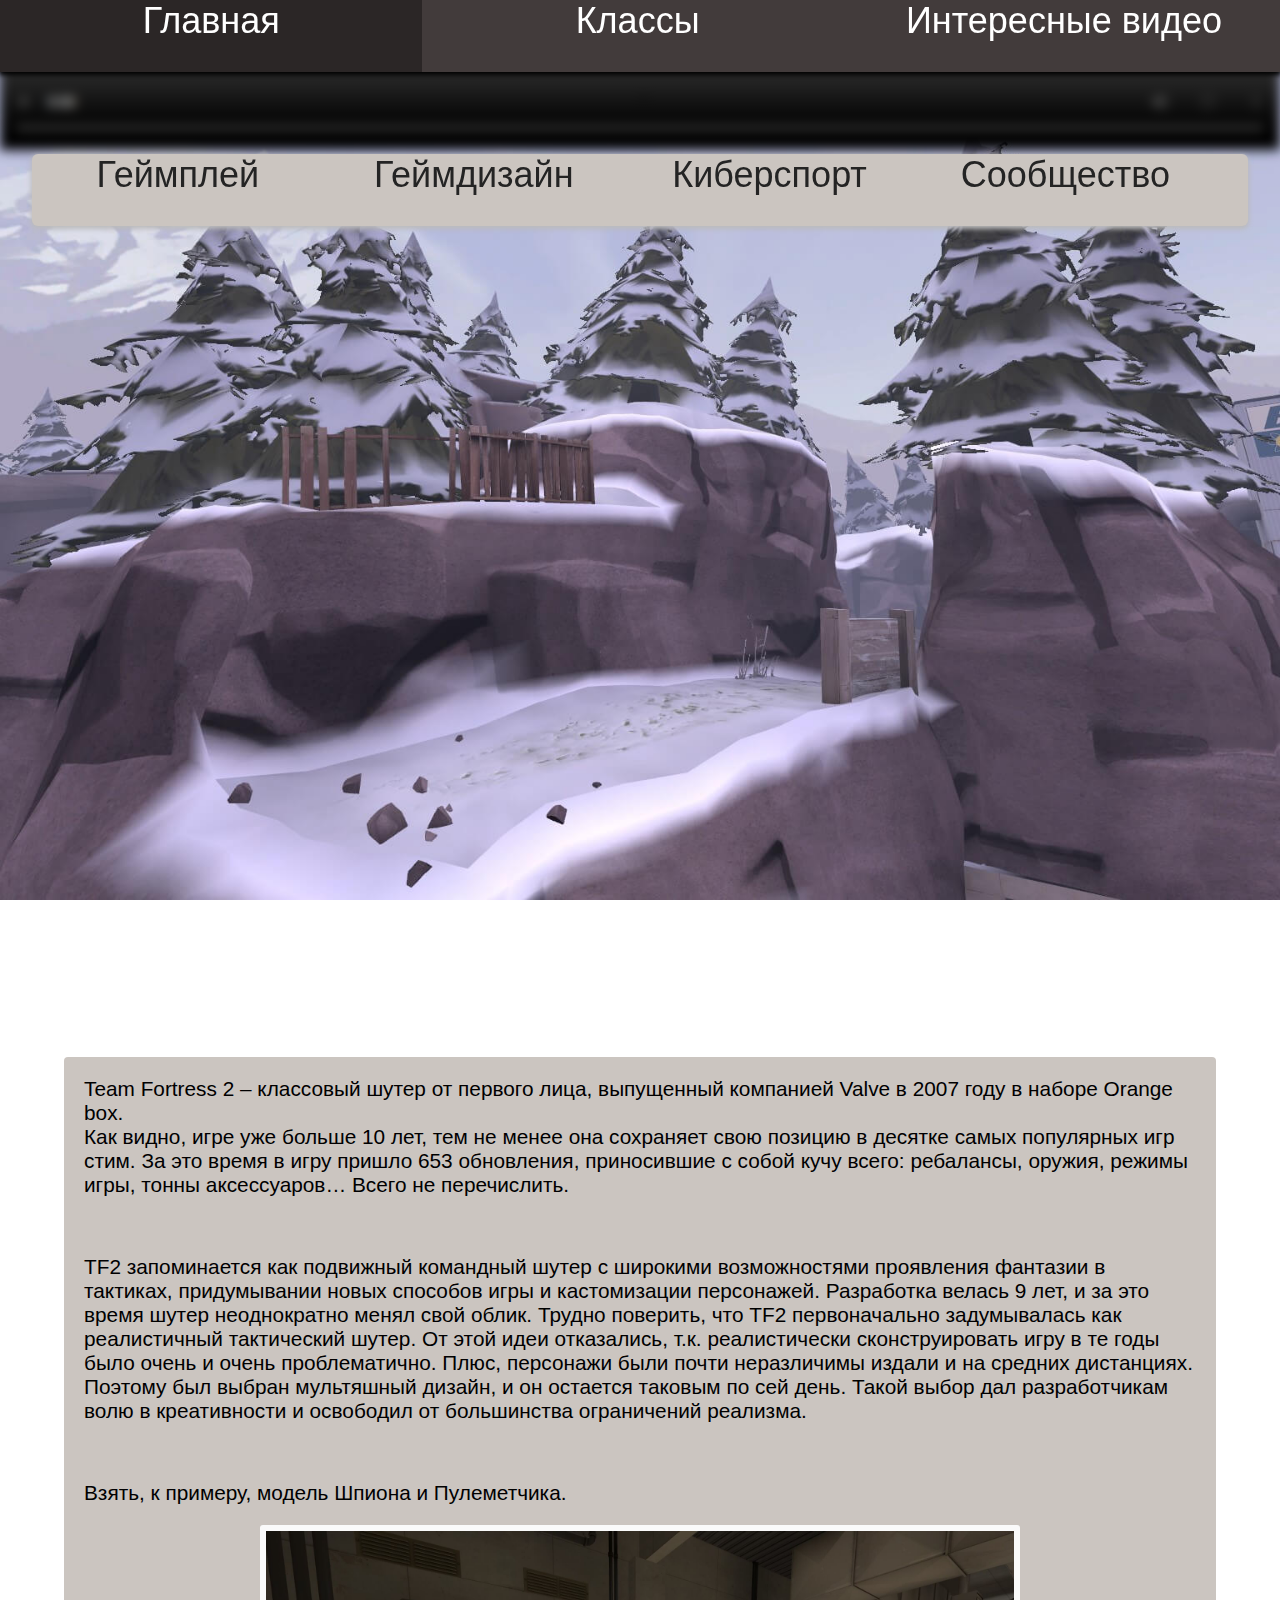
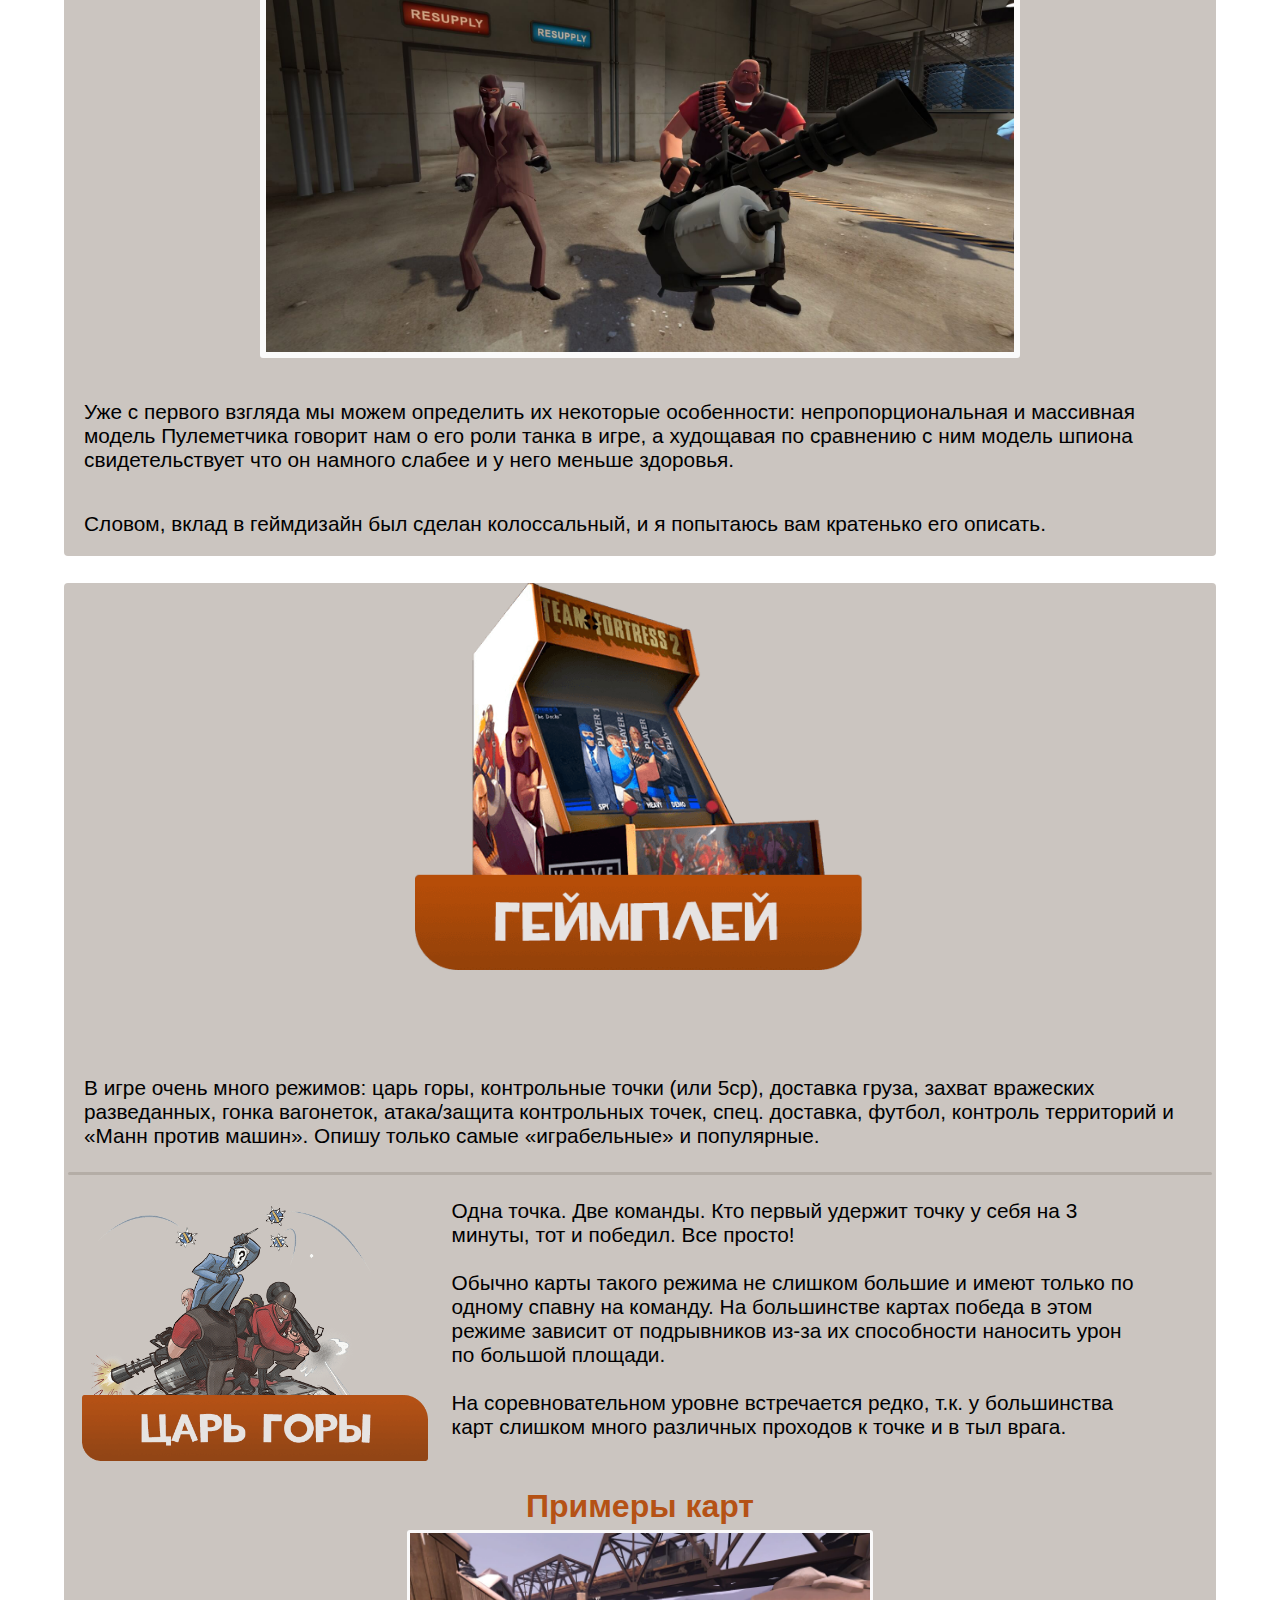
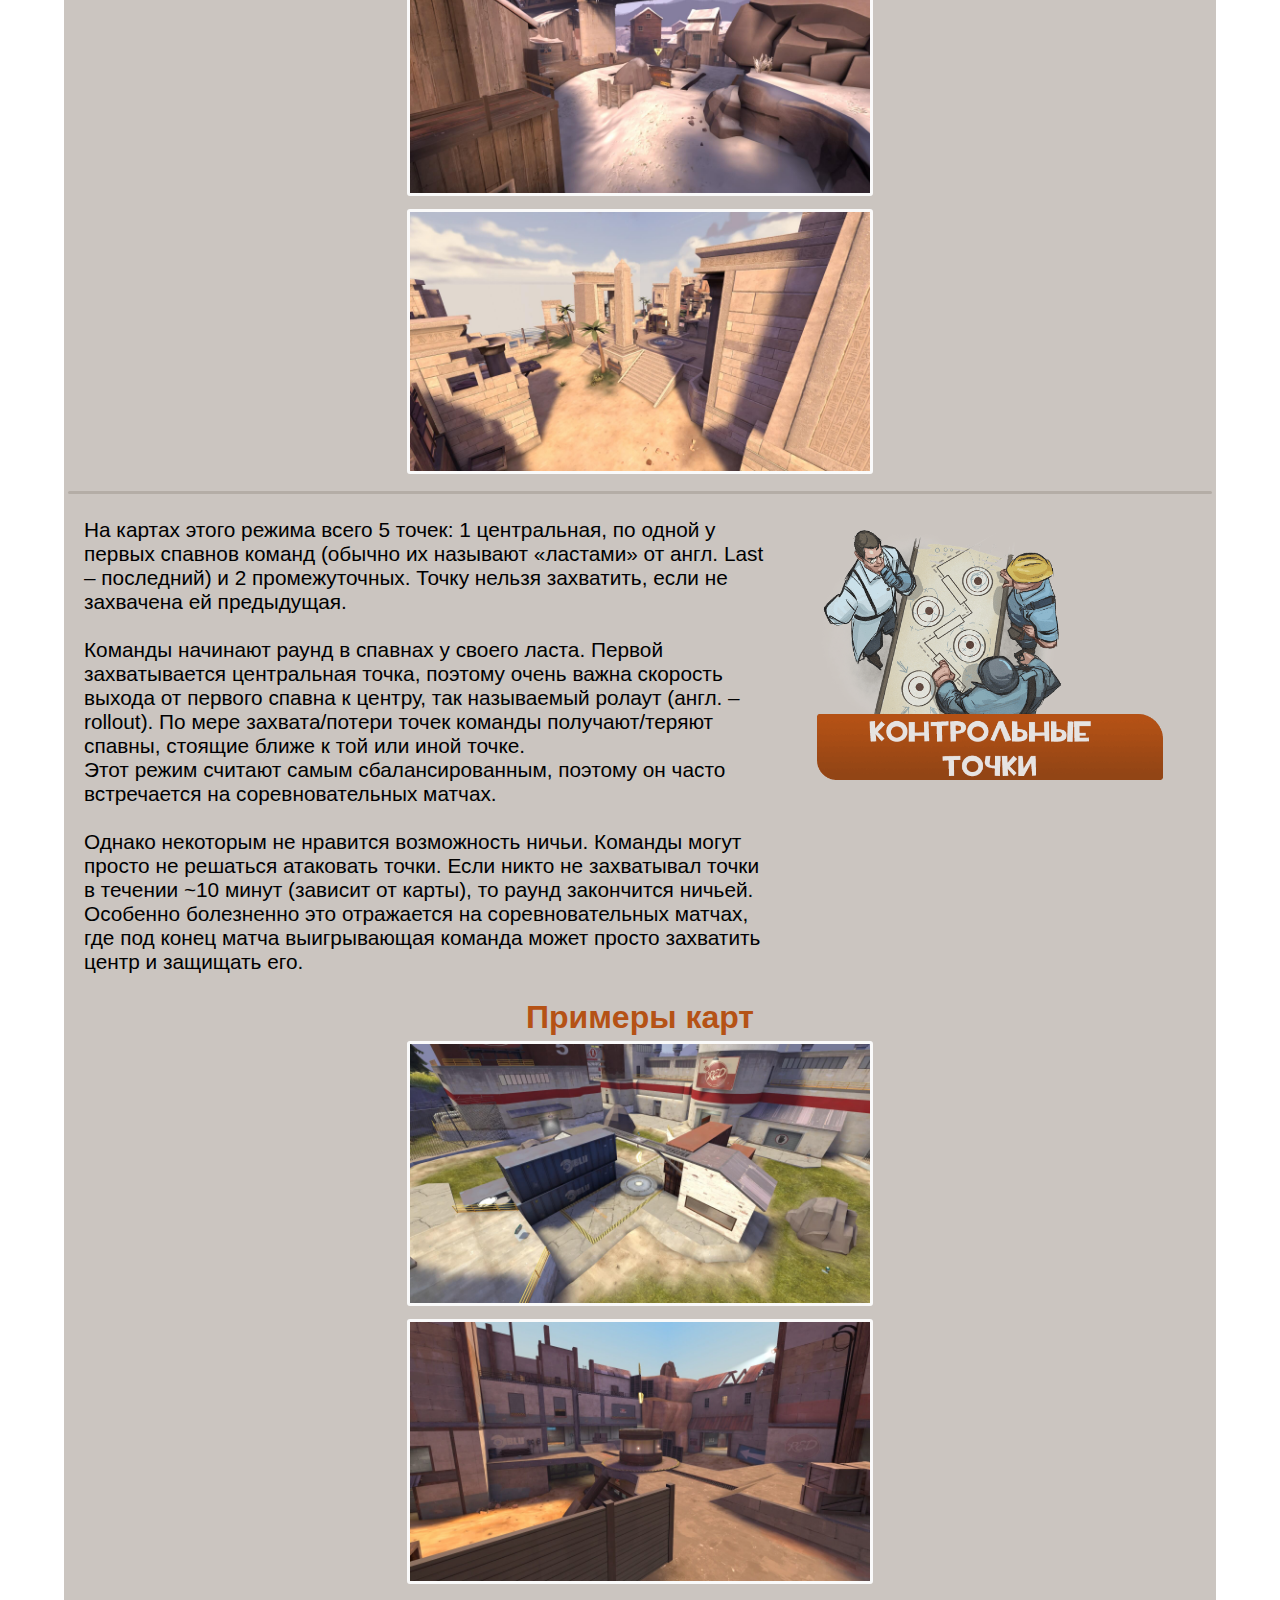
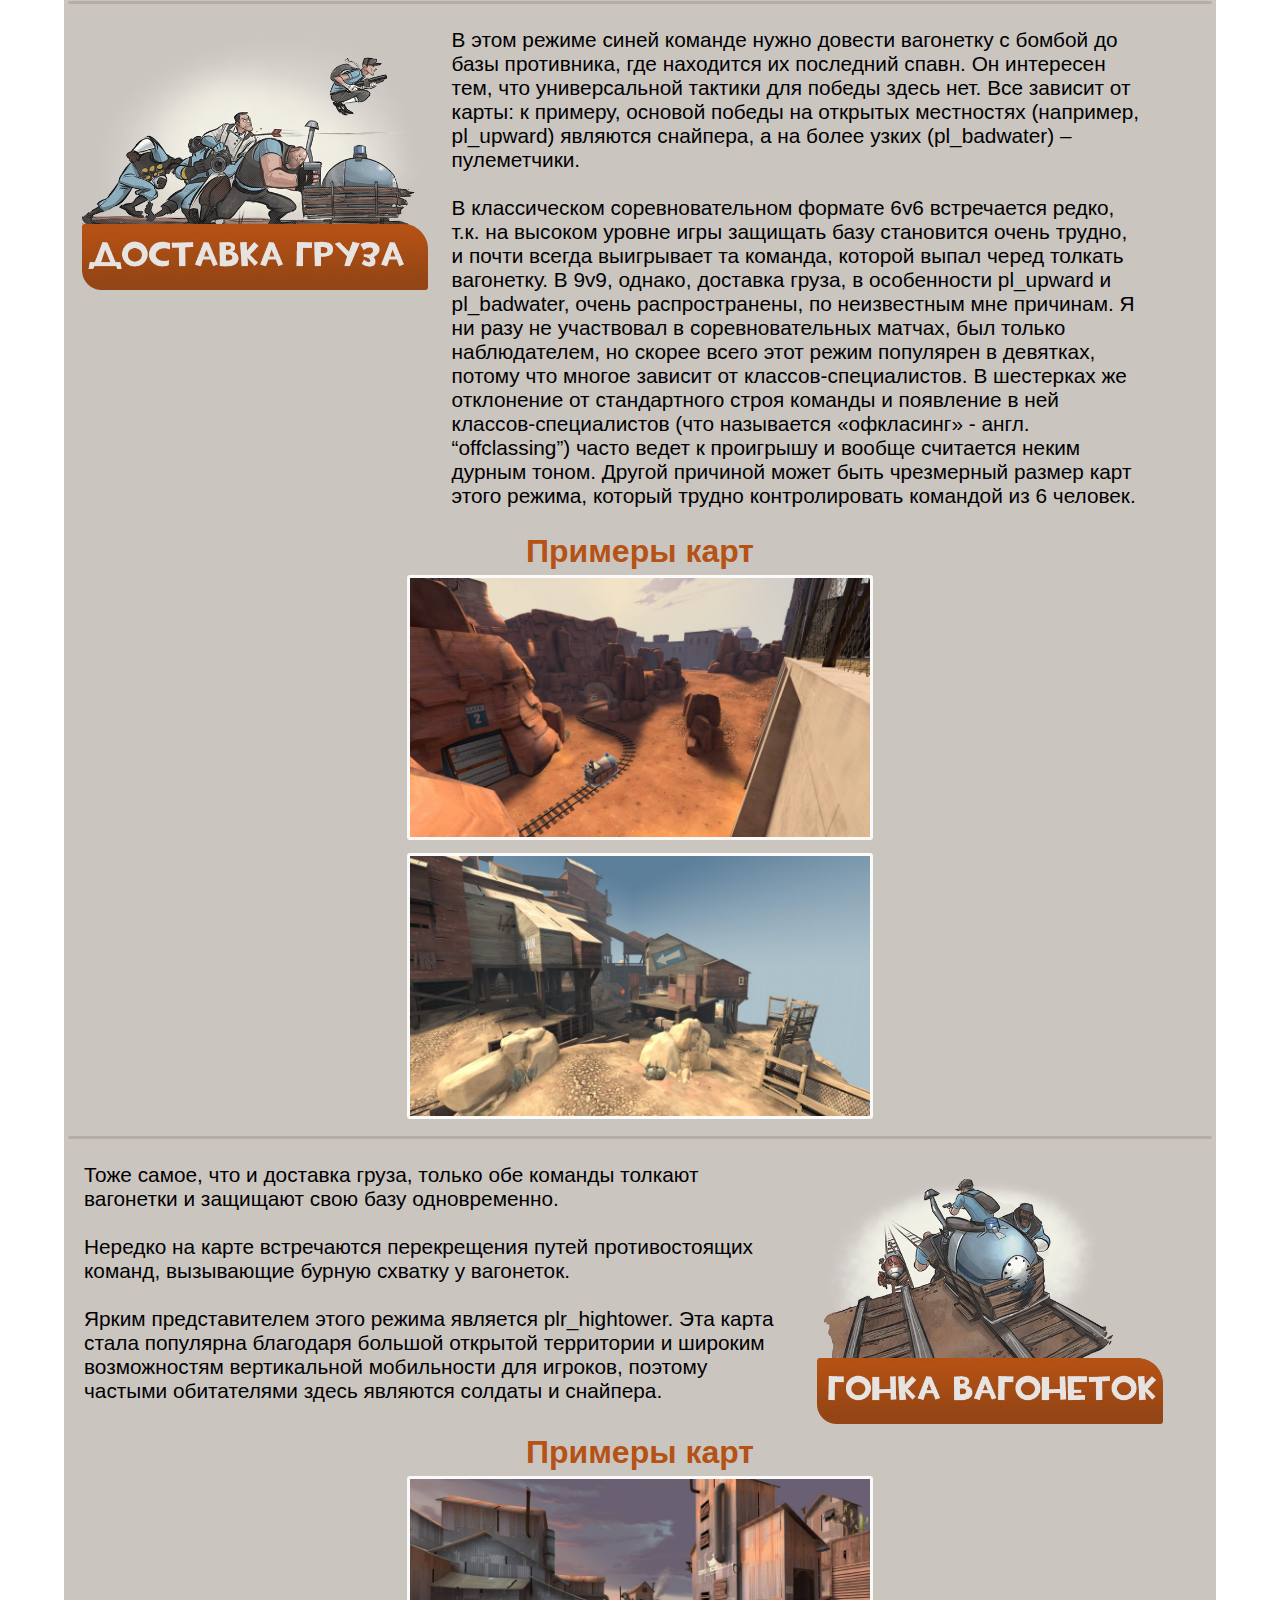
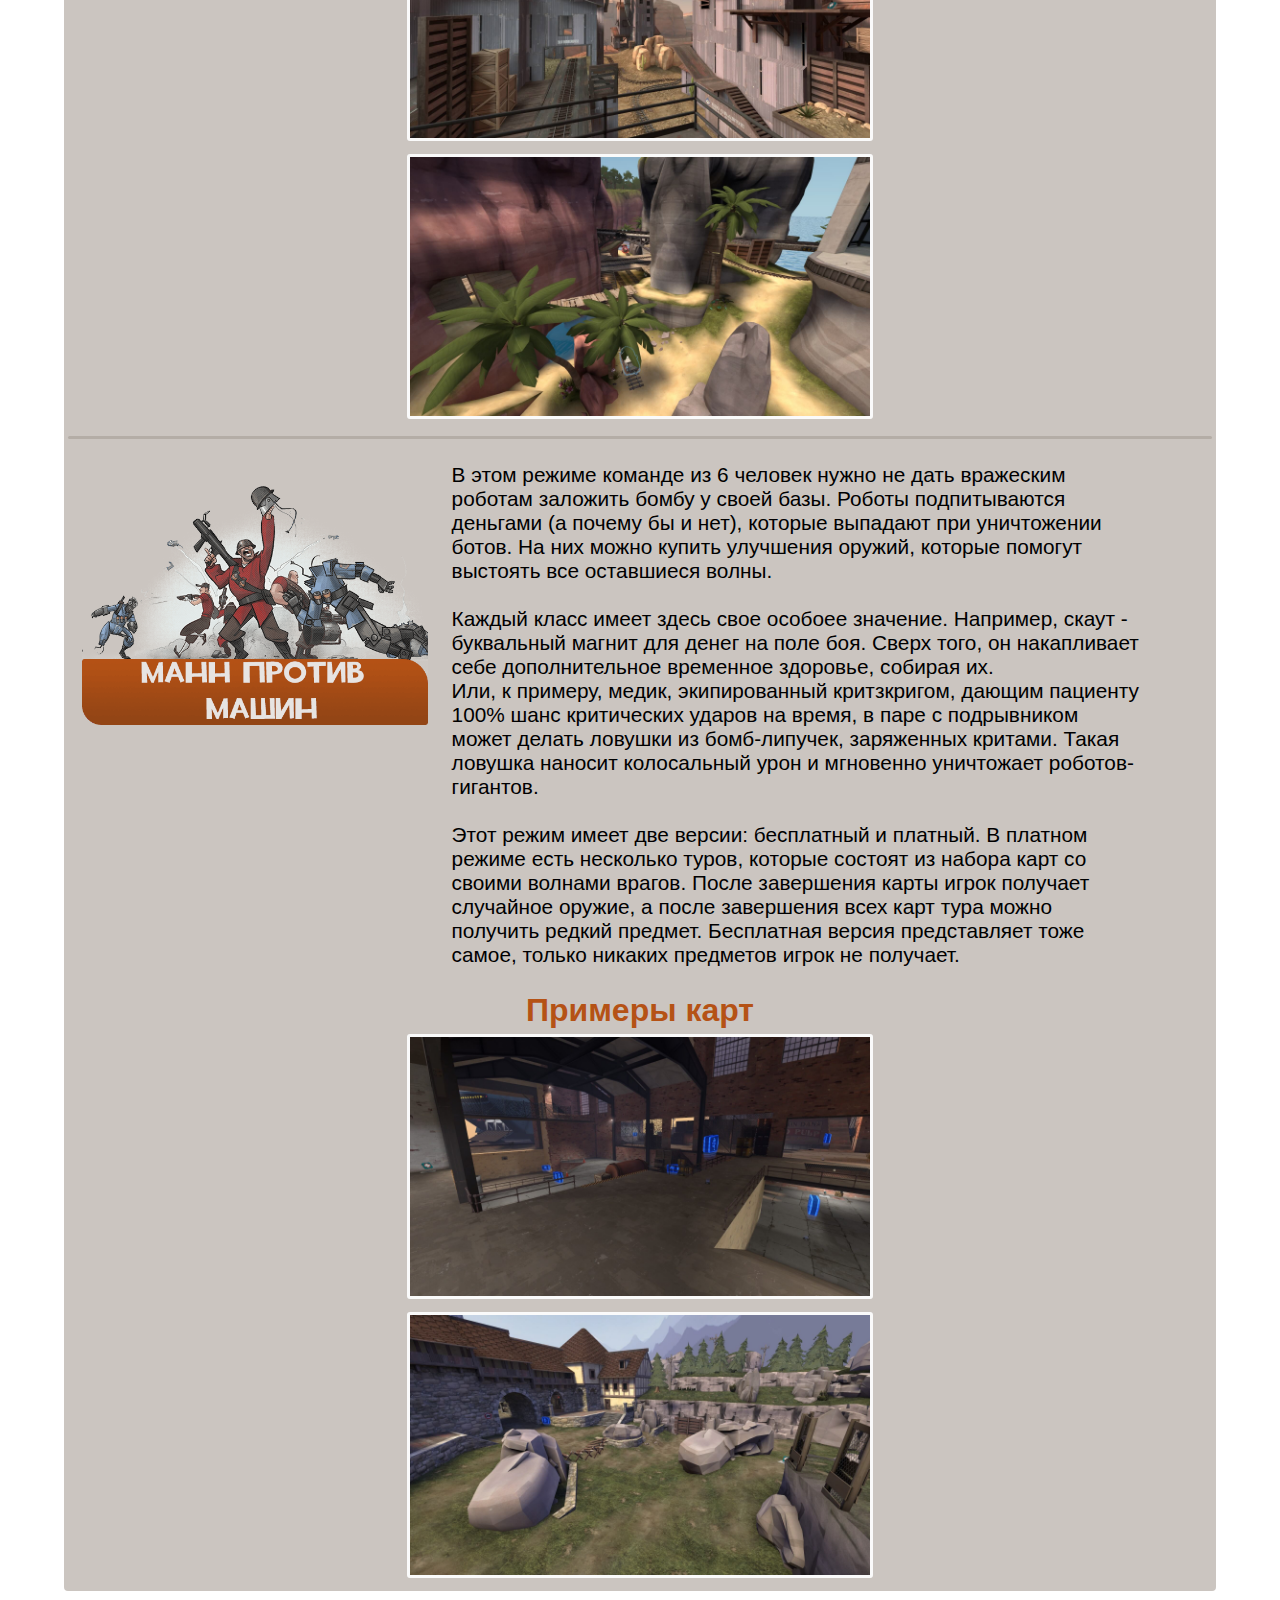
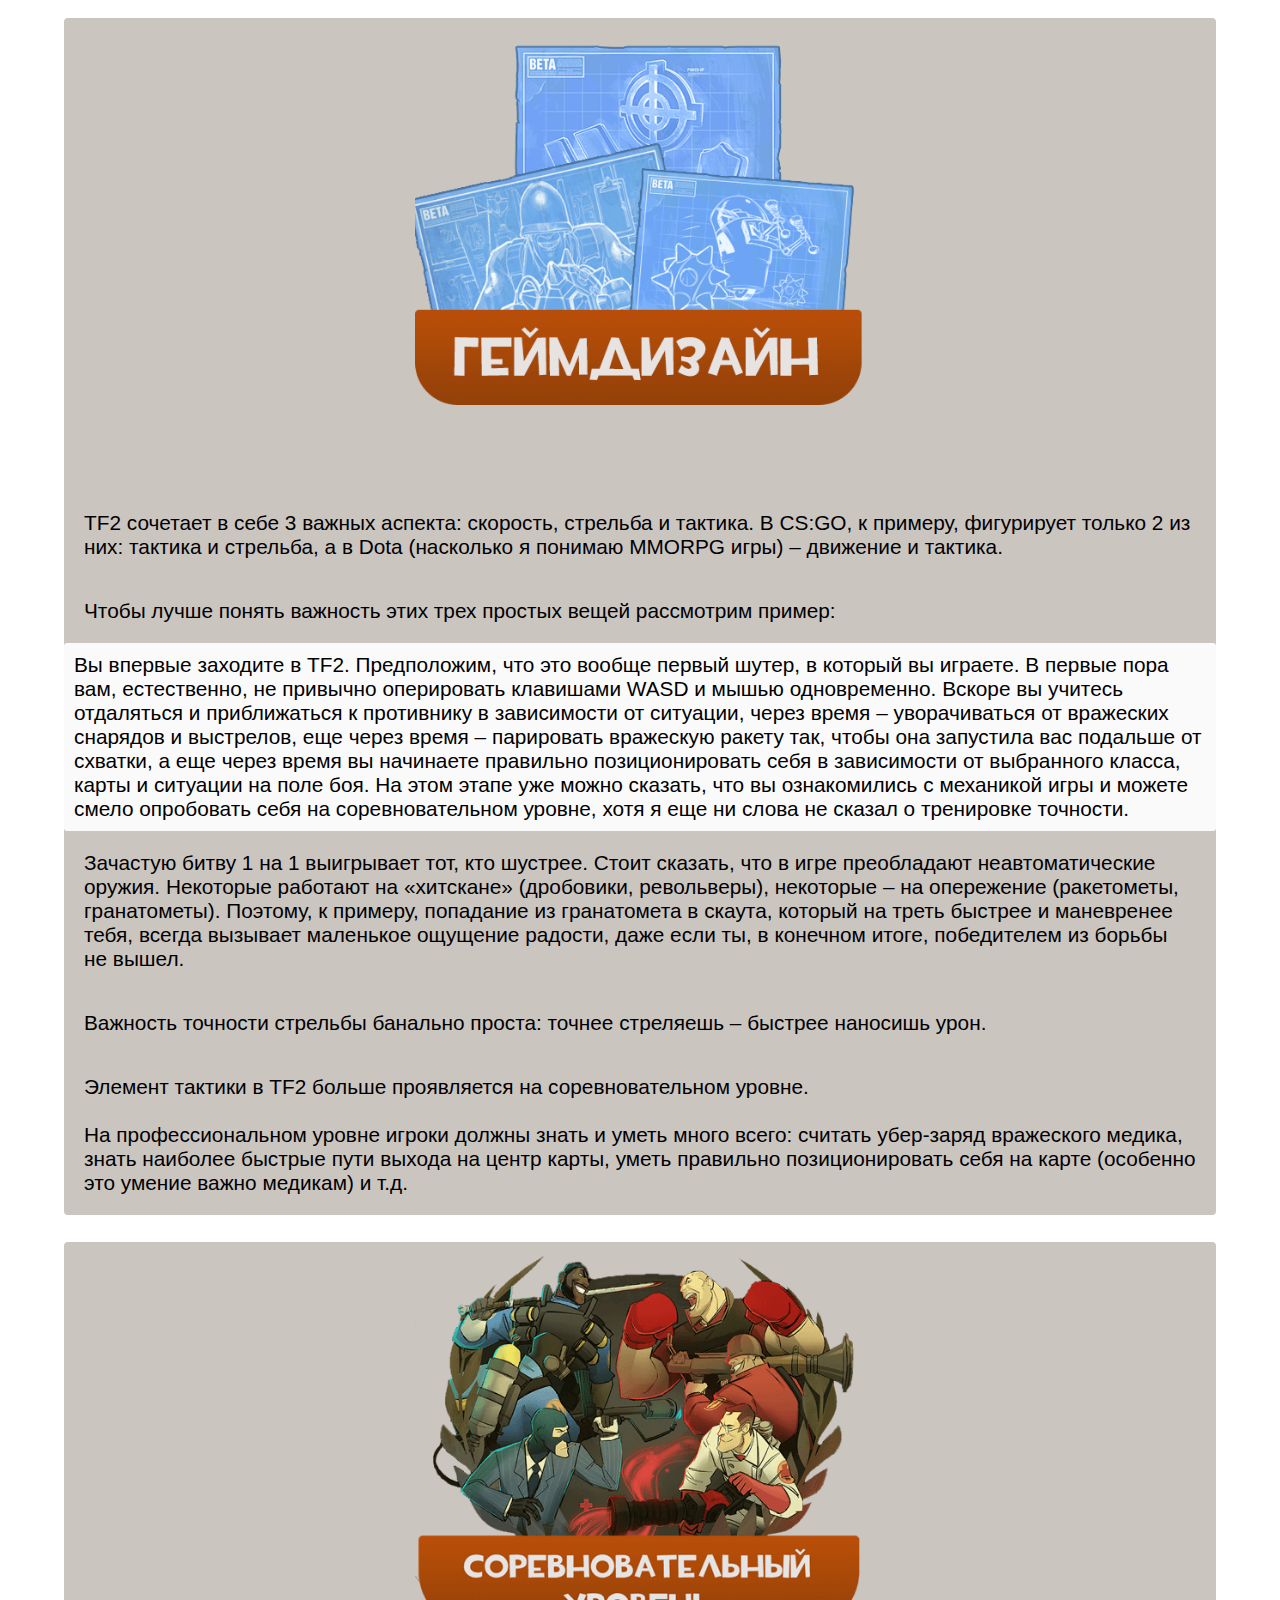
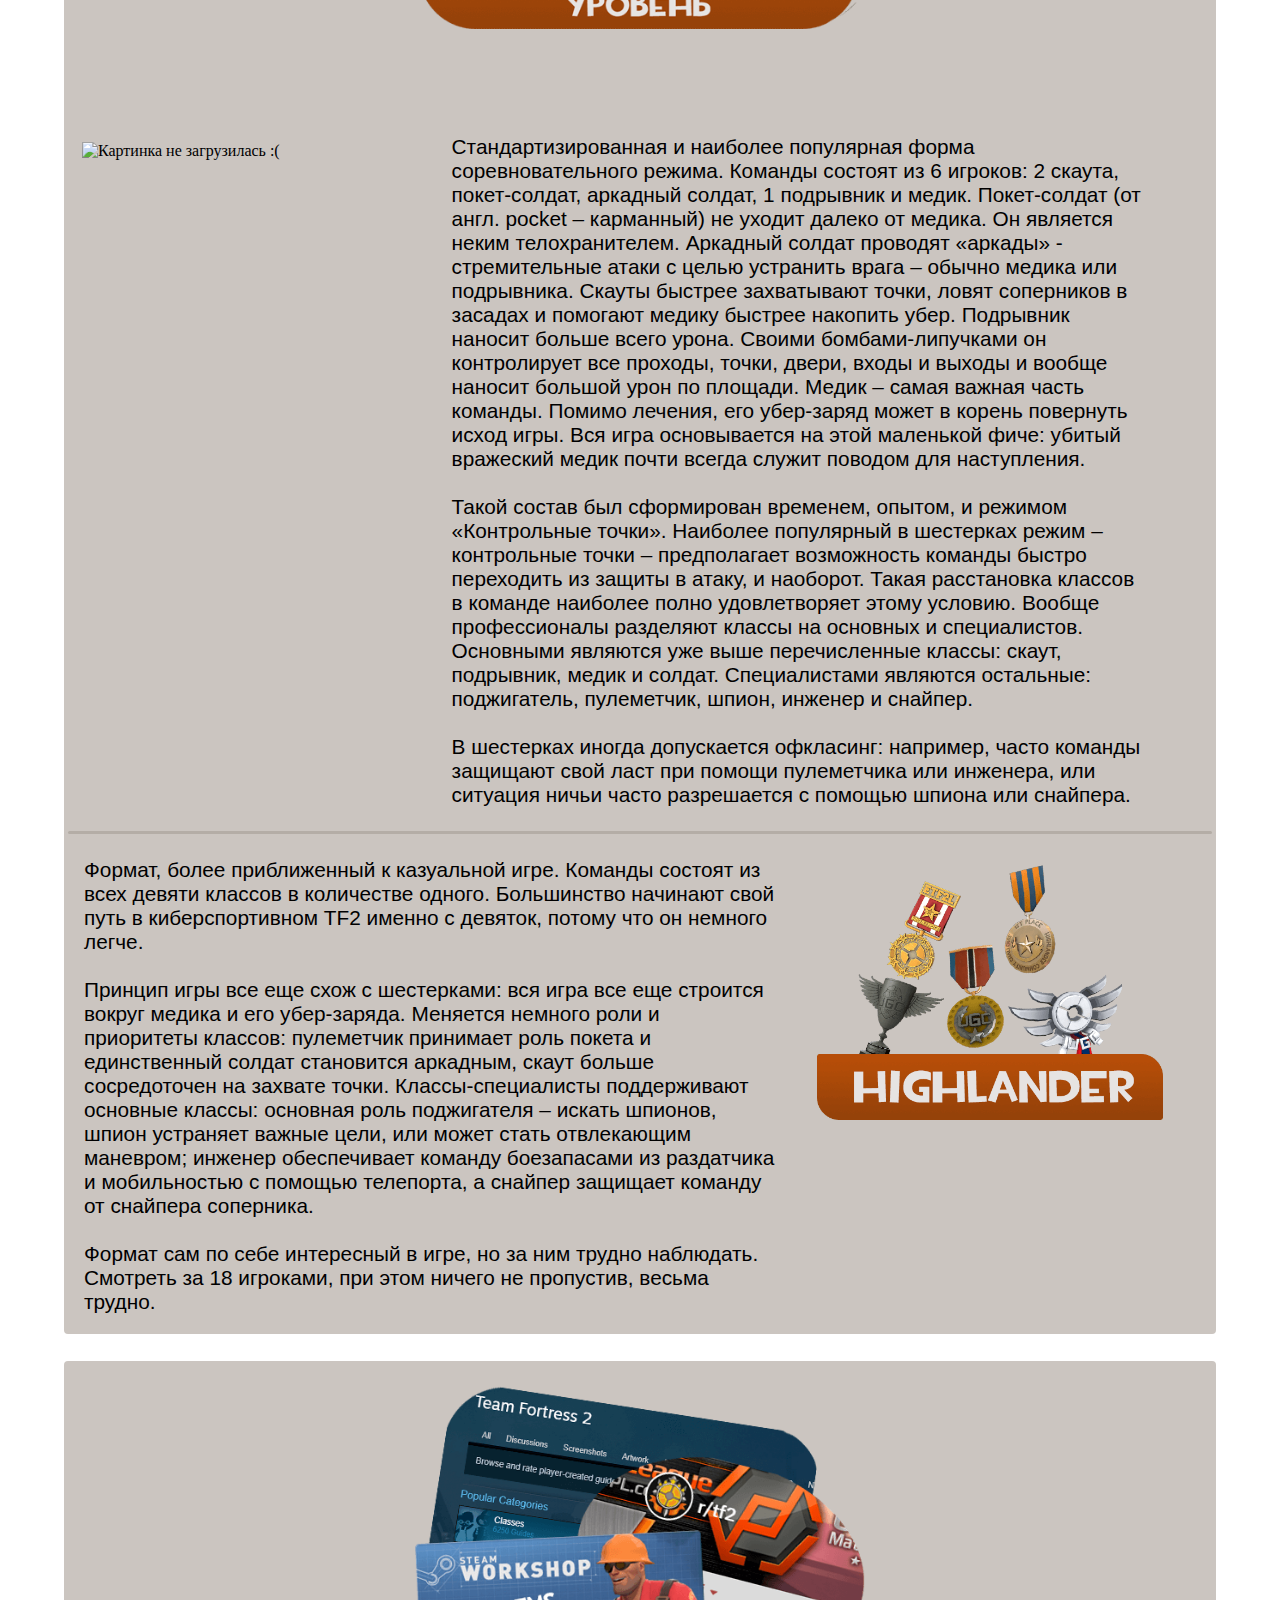
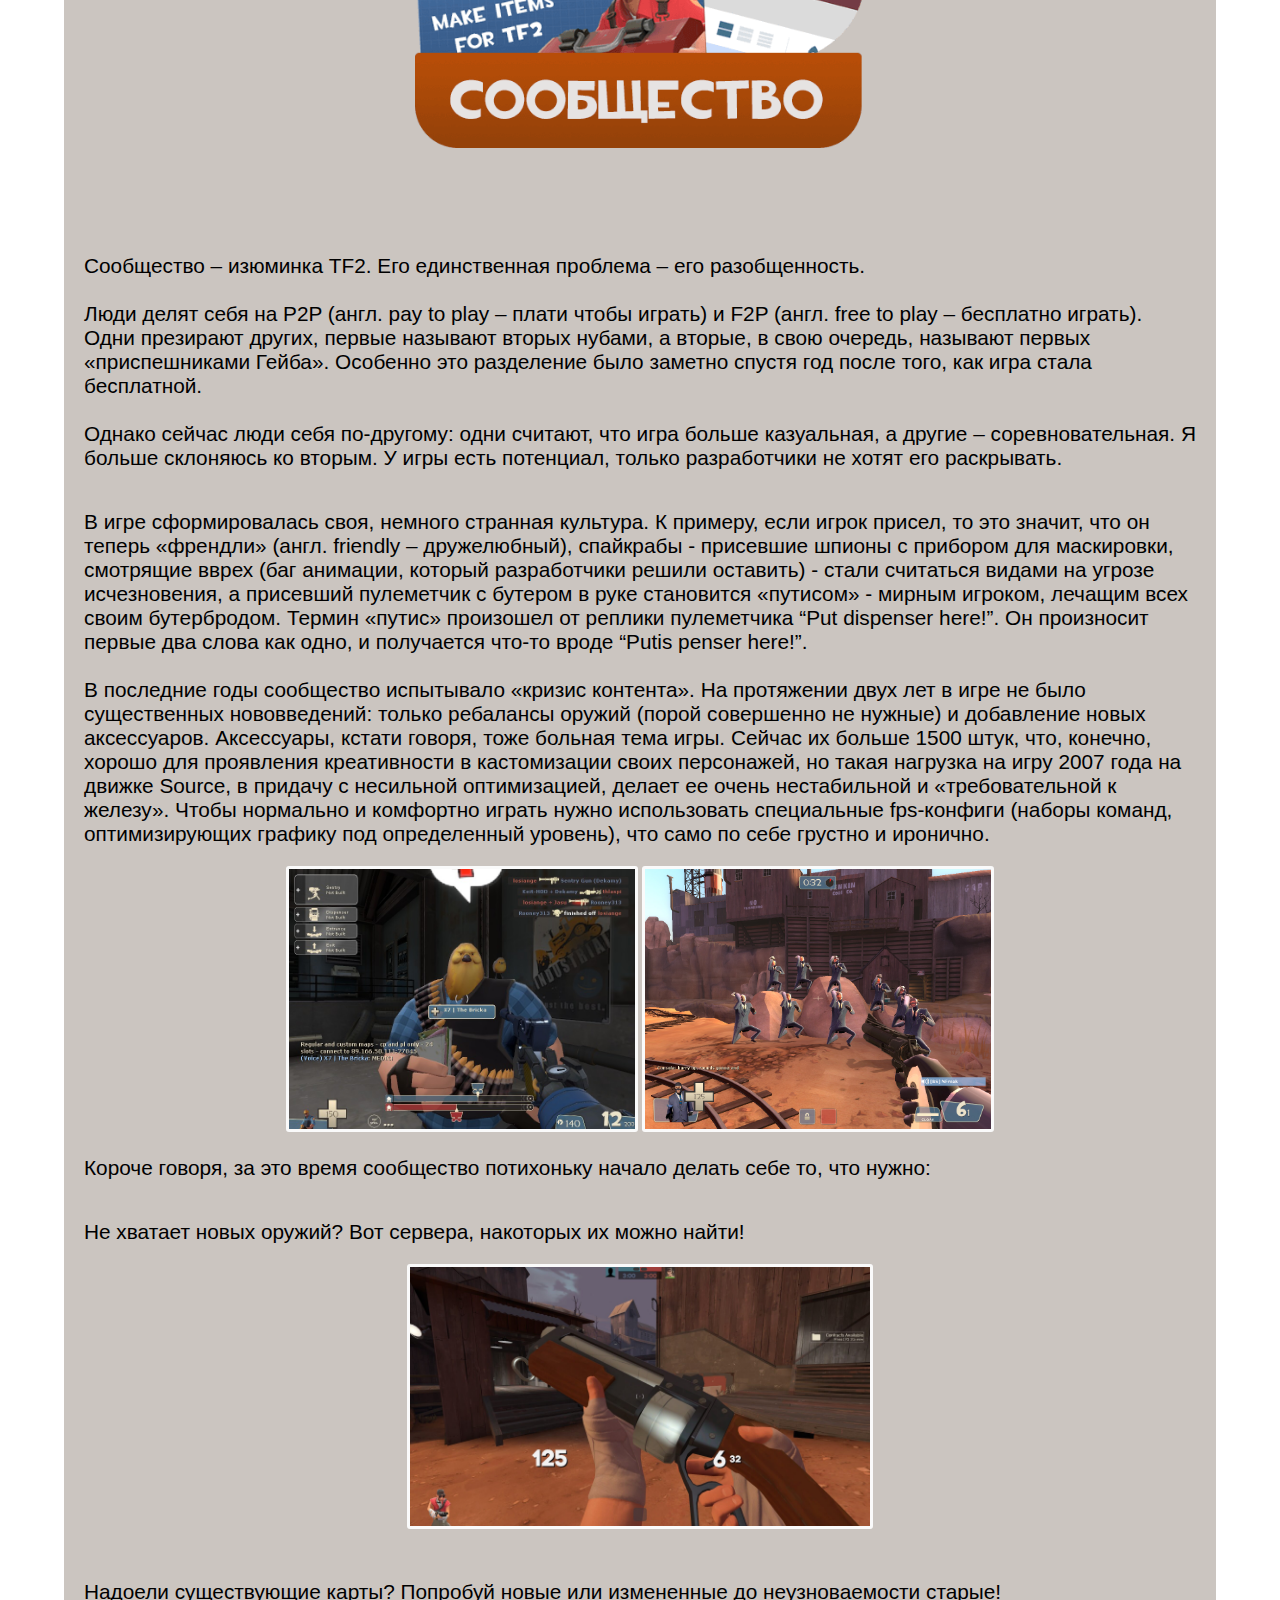
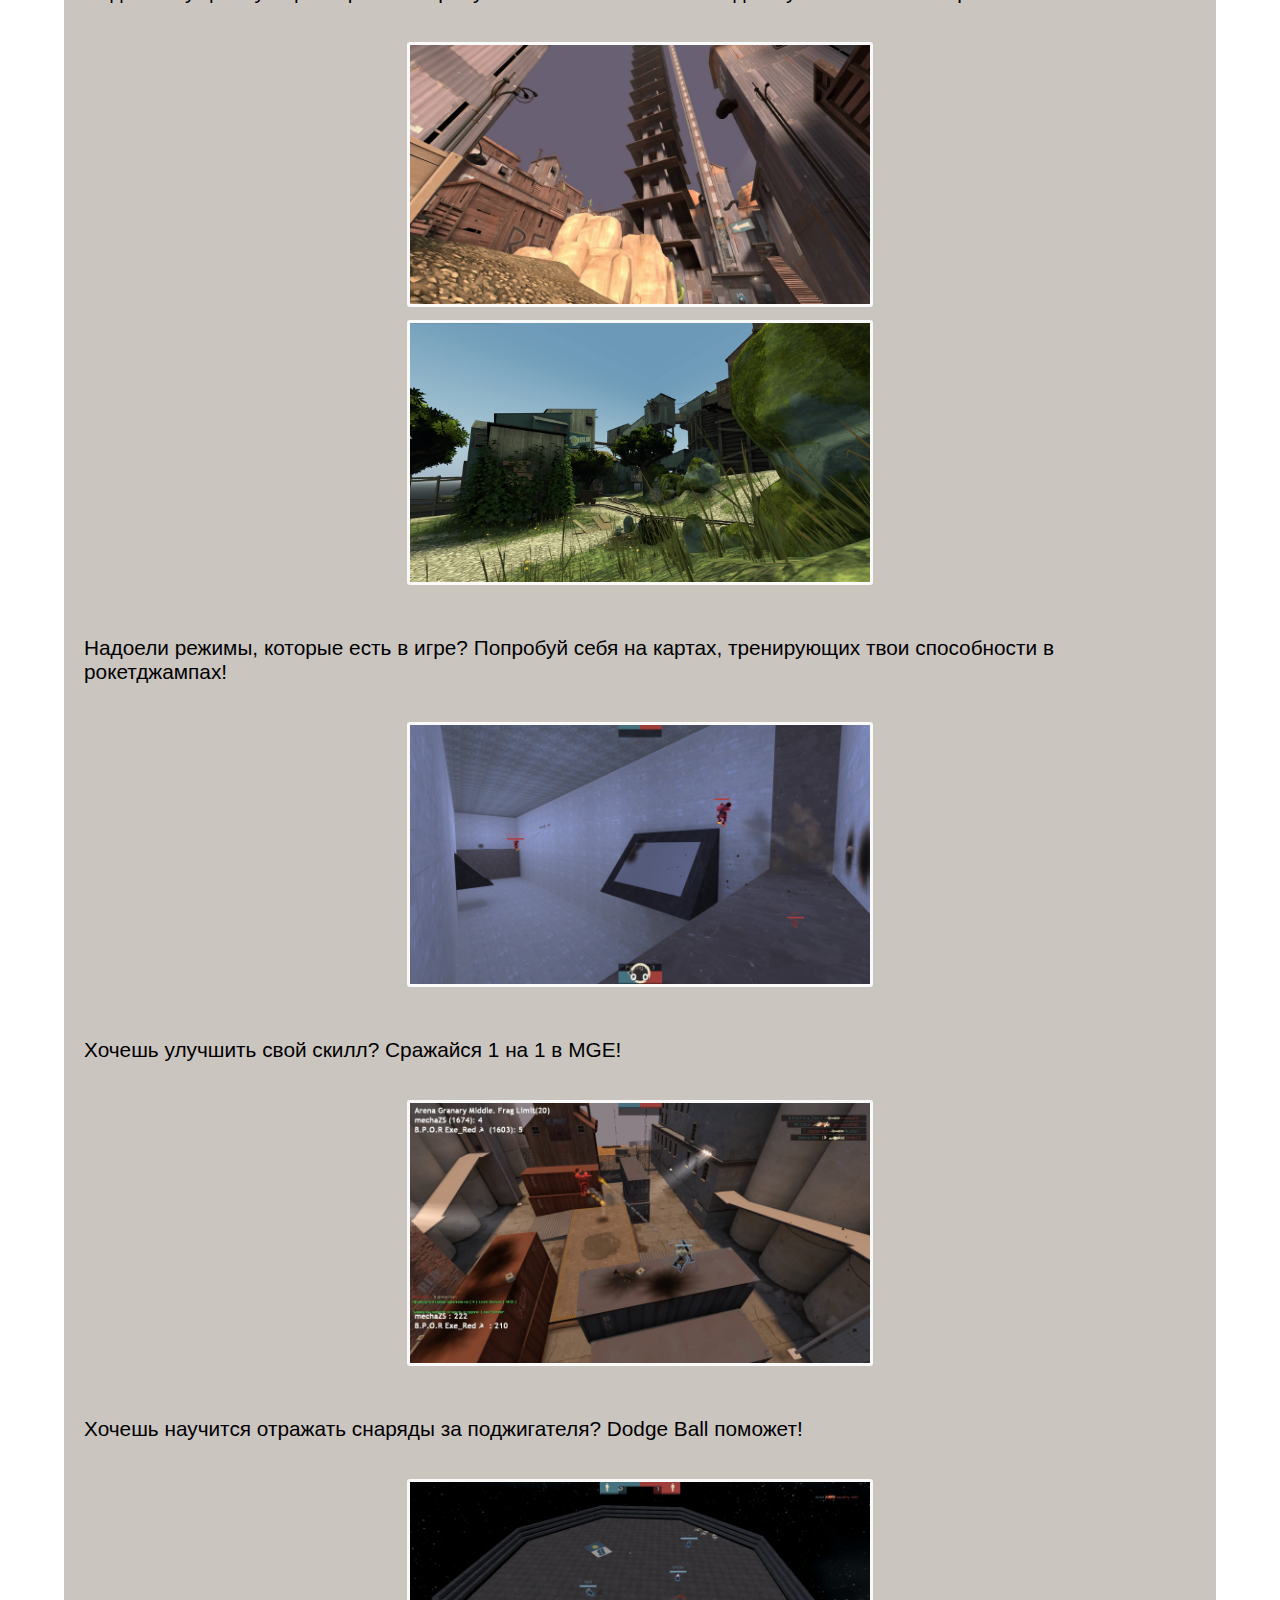
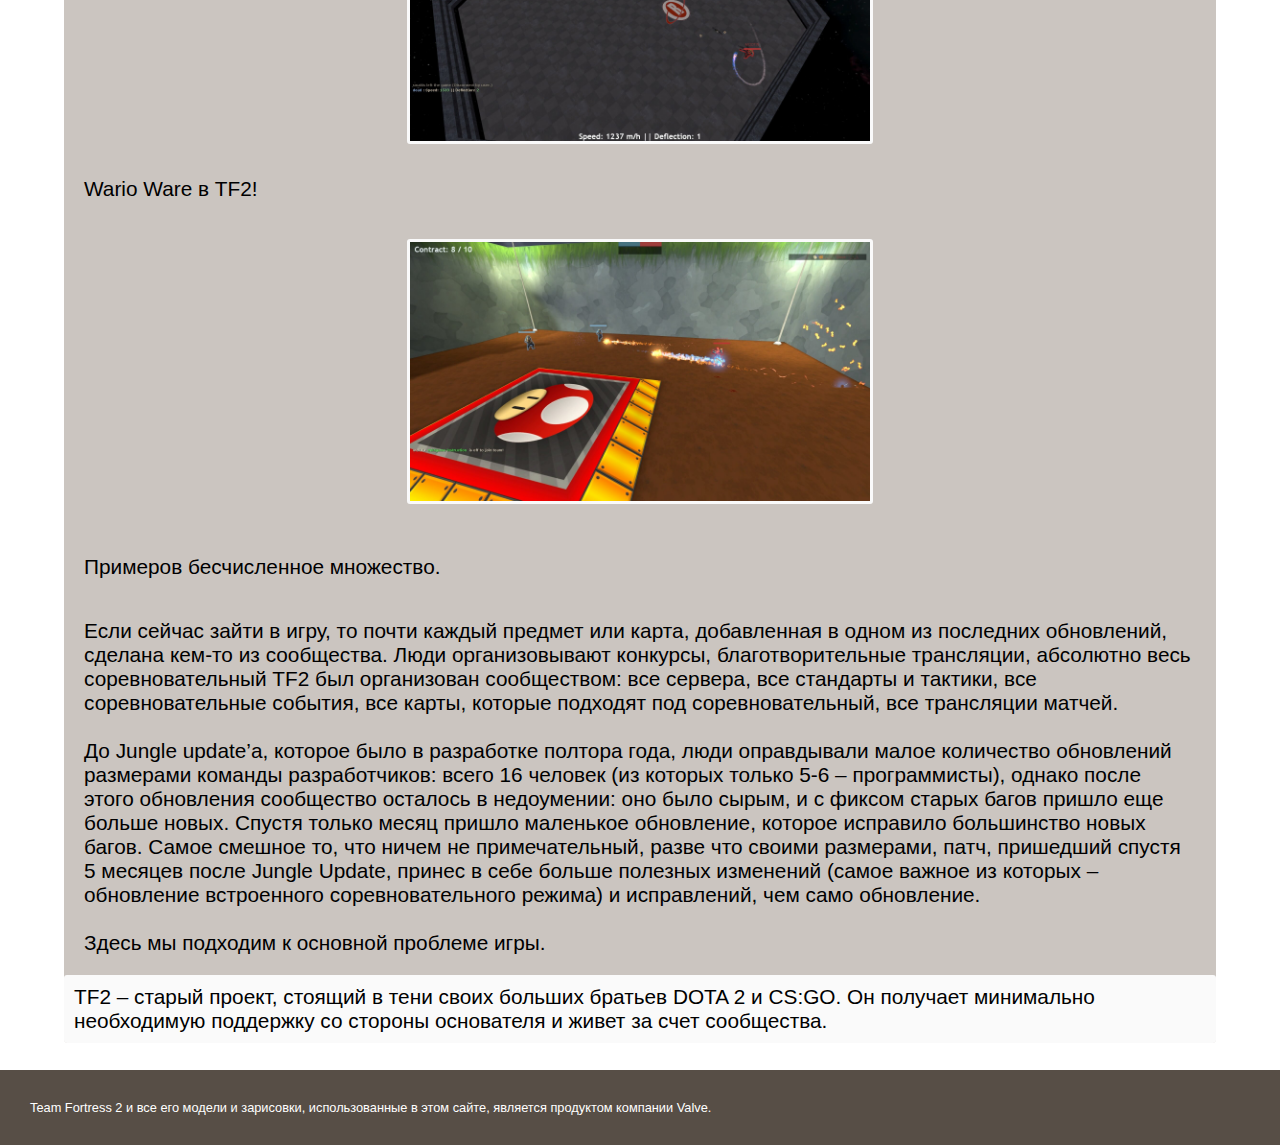
==== index.html @ 64a33eae "Fixes according to validator.w3.org" ====
<!DOCTYPE html>
<html lang=ru>


<head>
    <link rel="stylesheet" href="style.css" >
    <meta name="viewport" content="width=device-width">
    <meta charset="UTF-8">
    <title>Классная работа</title>
    <style>
        body {
            background: url("./maps/coldfront.jpg") 50%/cover no-repeat fixed;
        }
    </style>
</head>

<body>
    <header>
        <ol class="nav_container">
            <li class="nav">
                <a class="nav_text" href="./index.html">Главная</a>
            </li>
            <li class="nav">
                <a class="nav_text" href="./classes.html">Классы</a>
            </li>
            <li class="nav">
                <a class="nav_text" href="./videos.html">Интересные видео</a>
            </li>
        </ol>
        <video src="frags.mp4" class="vid" autoplay loop controls></video>
        <ol class="sub_nav_container">
            <li class="sub_nav">
                <a class="nav_text sub_nav_text" href=#gameplay>Геймплей</a>
            </li>
            <li class="sub_nav">
                <a class="nav_text sub_nav_text" href=#gamedesign>Геймдизайн</a>
            </li>
            <li class="sub_nav">
                <a class="nav_text sub_nav_text" href=#MM>Киберспорт</a>
            </li>
            <li class="sub_nav">
                <a class="nav_text sub_nav_text" href=#r/tf2>Сообщество</a>
            </li>
        </ol>
        <div class="title">
            <h1>Team Fortress 2</h1>
            <br>
            <i class="sub_title">Мультяшный снаружи, серьезный внутри.</i>
        </div>
        <svg class="tf2_logo" version="1.1" width="400" height="400" viewBox="0 0 400 400" xmlns="http://www.w3.org/2000/svg" xmlns:xlink="http://www.w3.org/1999/xlink">
            <g id="svgg">
                <path id="path1" d="M73.887 73.850 L 73.300 74.500 73.950 73.913 C 74.308 73.590,74.600 73.297,74.600 73.263 C 74.600 73.108,74.435 73.244,73.887 73.850 M369.127 139.200 C 369.194 139.475,369.372 139.970,369.523 140.300 C 369.742 140.782,369.772 140.802,369.673 140.400 C 369.606 140.125,369.428 139.630,369.277 139.300 C 369.058 138.818,369.028 138.798,369.127 139.200 M370.015 141.714 C 369.994 142.016,370.629 143.838,370.722 143.745 C 370.764 143.703,370.626 143.180,370.414 142.584 C 370.202 141.988,370.023 141.596,370.015 141.714 M370.818 144.200 C 370.802 144.432,365.135 145.781,345.749 150.168 L 320.700 155.836 318.696 157.868 C 314.376 162.247,305.167 170.141,301.614 172.510 C 301.111 172.845,299.665 173.887,298.400 174.826 C 294.347 177.834,284.898 183.905,280.736 186.174 C 280.056 186.544,278.195 187.575,276.600 188.465 C 274.895 189.417,273.373 190.128,272.907 190.192 C 272.382 190.264,278.913 191.264,292.307 193.164 C 303.413 194.740,327.574 198.174,345.998 200.797 C 364.421 203.419,379.577 205.514,379.678 205.452 C 379.947 205.286,379.667 191.006,379.304 186.400 C 378.345 174.217,376.391 162.996,373.296 151.900 C 372.120 147.687,370.849 143.737,370.818 144.200 M242.996 157.850 C 244.149 159.033,245.117 160.000,245.146 160.000 C 245.291 160.000,245.047 159.744,243.050 157.796 L 240.900 155.700 242.996 157.850 M158.692 157.850 L 157.700 158.900 158.750 157.908 C 159.726 156.985,159.892 156.800,159.742 156.800 C 159.711 156.800,159.238 157.273,158.692 157.850 M259.264 188.098 C 259.288 188.331,259.469 188.512,259.702 188.536 C 259.991 188.566,260.007 188.549,259.762 188.476 C 259.577 188.421,259.379 188.223,259.324 188.038 C 259.251 187.793,259.234 187.809,259.264 188.098 M22.066 201.900 C 22.067 202.670,22.103 202.960,22.146 202.546 C 22.189 202.131,22.189 201.501,22.144 201.146 C 22.100 200.790,22.065 201.130,22.066 201.900 M22.260 207.600 C 22.260 208.205,22.297 208.453,22.343 208.150 C 22.389 207.847,22.389 207.353,22.343 207.050 C 22.297 206.748,22.260 206.995,22.260 207.600 M22.454 211.400 C 22.454 211.895,22.493 212.097,22.541 211.850 C 22.589 211.603,22.589 211.197,22.541 210.950 C 22.493 210.703,22.454 210.905,22.454 211.400 M22.650 213.900 C 22.653 214.340,22.694 214.496,22.741 214.248 C 22.789 213.999,22.787 213.639,22.737 213.448 C 22.687 213.256,22.648 213.460,22.650 213.900 M22.854 216.000 C 22.854 216.495,22.893 216.697,22.941 216.450 C 22.989 216.203,22.989 215.798,22.941 215.550 C 22.893 215.303,22.854 215.505,22.854 216.000 M23.050 218.100 C 23.053 218.540,23.094 218.696,23.141 218.448 C 23.189 218.199,23.187 217.839,23.137 217.648 C 23.087 217.456,23.048 217.660,23.050 218.100 M34.371 220.927 C 23.552 223.397,23.807 223.351,23.784 222.850 C 23.775 222.649,23.726 222.604,23.669 222.745 C 23.518 223.118,24.517 229.545,25.522 234.666 C 34.441 280.118,61.085 320.544,99.716 347.236 C 112.441 356.028,127.061 363.445,141.895 368.635 C 147.140 370.469,156.294 373.172,156.515 372.952 C 156.569 372.898,160.117 348.295,164.399 318.277 C 168.682 288.260,172.551 261.234,172.997 258.220 C 173.442 255.206,173.783 252.726,173.754 252.708 C 173.724 252.689,172.845 252.196,171.800 251.611 C 161.451 245.820,153.122 237.027,147.720 226.191 L 146.071 222.882 145.485 223.021 C 144.816 223.180,138.221 223.500,128.900 223.828 C 117.851 224.216,96.385 223.808,85.500 223.003 C 84.070 222.897,82.045 222.763,81.000 222.705 C 76.016 222.425,64.077 221.278,57.800 220.474 C 55.655 220.200,53.090 219.889,52.100 219.783 C 51.110 219.678,48.937 219.385,47.271 219.132 L 44.242 218.673 34.371 220.927 M23.246 220.000 C 23.246 220.385,23.288 220.543,23.338 220.350 C 23.388 220.157,23.388 219.843,23.338 219.650 C 23.288 219.457,23.246 219.615,23.246 220.000 M23.446 221.600 C 23.446 221.985,23.488 222.143,23.538 221.950 C 23.588 221.757,23.588 221.443,23.538 221.250 C 23.488 221.058,23.446 221.215,23.446 221.600 M252.692 229.031 C 244.389 243.696,229.995 254.373,213.779 257.897 L 212.257 258.227 211.909 260.764 C 210.743 269.257,208.247 286.972,202.212 329.600 C 198.466 356.055,195.366 377.915,195.323 378.178 L 195.245 378.655 203.072 378.539 C 282.988 377.350,351.217 324.991,373.288 247.916 C 374.344 244.229,374.343 244.240,373.750 244.106 C 373.503 244.051,363.805 242.657,352.200 241.010 C 281.850 231.023,254.839 227.179,254.377 227.085 C 253.891 226.988,253.770 227.127,252.692 229.031 M193.400 21.139 C 116.785 24.166,49.912 76.845,29.026 150.623 C 27.648 155.491,27.631 155.600,28.252 155.600 C 28.718 155.600,45.349 157.938,75.900 162.299 C 83.160 163.335,102.150 166.033,118.100 168.293 C 134.050 170.554,147.295 172.448,147.534 172.502 C 147.905 172.585,148.100 172.357,148.884 170.918 C 156.657 156.660,171.508 145.414,187.173 141.927 C 188.423 141.649,189.465 141.394,189.490 141.361 C 189.514 141.327,193.156 115.920,197.583 84.900 C 204.465 36.671,205.946 26.372,206.675 21.650 L 206.775 21.000 200.837 21.040 C 197.572 21.062,194.225 21.106,193.400 21.139 M245.128 27.250 C 245.063 27.608,244.646 30.645,244.200 34.000 C 243.385 40.126,228.477 145.463,228.291 146.400 C 228.201 146.855,228.368 146.998,230.146 147.987 C 244.487 155.962,255.301 170.376,258.999 186.445 C 259.437 188.348,259.461 188.393,260.074 188.495 C 262.289 188.863,272.276 190.200,272.814 190.200 C 273.263 190.200,274.421 189.672,276.485 188.525 C 278.143 187.603,280.056 186.546,280.736 186.175 C 284.924 183.888,294.352 177.831,298.400 174.826 C 299.665 173.887,301.111 172.845,301.614 172.510 C 305.166 170.141,314.374 162.249,318.696 157.868 L 320.700 155.836 345.700 150.182 C 359.450 147.072,370.737 144.499,370.783 144.464 C 371.044 144.265,367.295 134.080,364.907 128.500 C 343.977 79.597,300.270 41.530,248.958 27.513 C 244.977 26.426,245.272 26.446,245.128 27.250 M22.112 196.050 C 21.986 197.773,22.248 207.414,22.513 210.800 C 22.959 216.494,23.677 222.944,23.890 223.157 C 23.953 223.219,28.558 222.236,34.125 220.972 L 44.246 218.673 47.273 219.132 C 48.938 219.385,51.110 219.678,52.100 219.783 C 53.090 219.889,55.655 220.200,57.800 220.474 C 64.077 221.278,76.016 222.425,81.000 222.705 C 82.045 222.763,84.070 222.897,85.500 223.003 C 96.715 223.832,117.130 224.211,129.100 223.811 C 137.489 223.532,145.749 223.118,145.896 222.970 C 145.951 222.916,145.587 221.715,145.089 220.302 C 144.160 217.667,142.804 212.815,142.798 212.100 C 142.796 211.880,142.722 211.586,142.633 211.447 C 142.527 211.279,134.198 210.014,117.986 207.704 C 54.139 198.604,23.050 194.200,22.666 194.200 C 22.281 194.200,22.237 194.349,22.112 196.050 "
                    stroke="none" fill="#c08a3e"></path>
            </g>
        </svg>
    </header>

    <main>
        <p></p>
        <div class="article">
            <p>
                Team Fortress 2 – классовый шутер от первого лица, выпущенный компанией Valve в 2007 году в наборе Orange box.
                <br> Как видно, игре уже больше 10 лет, тем не менее она сохраняет свою позицию в десятке самых популярных игр
                стим. За это время в игру пришло 653 обновления, приносившие с собой кучу всего: ребалансы, оружия, режимы
                игры, тонны аксессуаров… Всего не перечислить.</p>
            <br>
            <p>TF2 запоминается как подвижный командный шутер с широкими возможностями проявления фантазии в тактиках, придумывании
                новых способов игры и кастомизации персонажей. Разработка велась 9 лет, и за это время шутер неоднократно
                менял свой облик. Трудно поверить, что TF2 первоначально задумывалась как реалистичный тактический шутер.
                От этой идеи отказались, т.к. реалистически сконструировать игру в те годы было очень и очень проблематично.
                Плюс, персонажи были почти неразличимы издали и на средних дистанциях. Поэтому был выбран мультяшный дизайн,
                и он остается таковым по сей день. Такой выбор дал разработчикам волю в креативности и освободил от большинства
                ограничений реализма.</p>
            <br>
            <p>Взять, к примеру, модель Шпиона и Пулеметчика.</p>
            <div class="img_container">
                <img alt="Картинка не загрузилась :(" id="heavy_spy" src="./images/heavy_spy.jpg">
            </div>
            <br>
            <p> Уже с первого взгляда мы можем определить их некоторые особенности: непропорциональная и массивная модель Пулеметчика
                говорит нам о его роли танка в игре, а худощавая по сравнению с ним модель шпиона свидетельствует что он
                намного слабее и у него меньше здоровья.</p>
            <p> Словом, вклад в геймдизайн был сделан колоссальный, и я попытаюсь вам кратенько его описать.
            </p>
        </div>
        <div class="article" id="gameplay">
            <img alt="Картинка не загрузилась :(" class="h2" src="./headings/gameplay.png">
            <div class="after_title"></div>
            <p>
                В игре очень много режимов: царь горы, контрольные точки (или 5cp), доставка груза, захват вражеских разведанных, гонка вагонеток,
                атака/защита контрольных точек, спец. доставка, футбол, контроль территорий и «Манн против машин». Опишу
                только самые «играбельные» и популярные.
                <br>
                </p>
                <div class="devide"></div>
            
            <img alt="Картинка не загрузилась :(" src="./headings/koth.png" class="titles">
            <p class="inline">
                Одна точка. Две команды. Кто первый удержит точку у себя на 3 минуты, тот и победил. Все просто!
                <br>
                <br> Обычно карты такого режима не слишком большие и имеют только по одному спавну на команду. На большинстве
                картах победа в этом режиме зависит от подрывников из-за их способности наносить урон по большой площади.
                <br>
                <br> На соревновательном уровне встречается редко, т.к. у большинства карт слишком много различных проходов к
                точке и в тыл врага.
                <br>
                <br>
                <h2>Примеры карт</h2>
                <div class="img_container">
                    <img alt="Картинка не загрузилась :(" class="map_img" src="./maps/viaduct.jpg">
                </div>
                <div class="img_container">
                    <img alt="Картинка не загрузилась :(" class="map_img" src="./maps/lakeside.jpg">
                </div>
            <div class="devide"></div>
            <p class="inline">
                На картах этого режима всего 5 точек: 1 центральная, по одной у первых спавнов команд (обычно их называют «ластами» от англ.
                Last – последний) и 2 промежуточных. Точку нельзя захватить, если не захвачена ей предыдущая.
                <br>
                <br> Команды начинают раунд в спавнах у своего ласта. Первой захватывается центральная точка, поэтому очень важна
                скорость выхода от первого спавна к центру, так называемый ролаут (англ. – rollout). По мере захвата/потери
                точек команды получают/теряют спавны, стоящие ближе к той или иной точке.
                <br> Этот режим считают самым сбалансированным, поэтому он часто встречается на соревновательных матчах.
                <br>
                <br> Однако некоторым не нравится возможность ничьи. Команды могут просто не решаться атаковать точки. Если никто
                не захватывал точки в течении ~10 минут (зависит от карты), то раунд закончится ничьей. Особенно болезненно
                это отражается на соревновательных матчах, где под конец матча выигрывающая команда может просто захватить
                центр и защищать его.
                <br>
            </p>
            <img alt="Картинка не загрузилась :(" src="./headings/5cp.png" class="titles">
            <h2>Примеры карт</h2>
            <div class="img_container">
                <img alt="Картинка не загрузилась :(" class="map_img" src="./maps/process.jpg">
            </div>
            <div class="img_container">
                <img alt="Картинка не загрузилась :(" class="map_img" src="./maps/gulash.jpg">
            </div>
            <div class="devide"></div>
            <img alt="Картинка не загрузилась :(" src="./headings/pl.png" class="titles">
            <p class="inline">
                В этом режиме синей команде нужно довести вагонетку с бомбой до базы противника, где находится их последний спавн. Он интересен
                тем, что универсальной тактики для победы здесь нет. Все зависит от карты: к примеру, основой победы на открытых
                местностях (например, pl_upward) являются снайпера, а на более узких (pl_badwater) – пулеметчики.
                <br>
                <br> В классическом соревновательном формате 6v6 встречается редко, т.к. на высоком уровне игры защищать базу
                становится очень трудно, и почти всегда выигрывает та команда, которой выпал черед толкать вагонетку. В 9v9,
                однако, доставка груза, в особенности pl_upward и pl_badwater, очень распространены, по неизвестным мне причинам.
                Я ни разу не участвовал в соревновательных матчах, был только наблюдателем, но скорее всего этот режим популярен
                в девятках, потому что многое зависит от классов-специалистов. В шестерках же отклонение от стандартного
                строя команды и появление в ней классов-специалистов (что называется «офкласинг» - англ. “offclassing”) часто
                ведет к проигрышу и вообще считается неким дурным тоном. Другой причиной может быть чрезмерный размер карт
                этого режима, который трудно контролировать командой из 6 человек.
                <br>
            </p>
            <h2>Примеры карт</h2>
            <div class="img_container">
                <img alt="Картинка не загрузилась :(" class="map_img" src="./maps/badwater.jpg">
            </div>
            <div class="img_container">
                <img alt="Картинка не загрузилась :(" class="map_img" src="./maps/upward.jpg">
            </div>
            <div class="devide"></div>
            <p class="inline">
                Тоже самое, что и доставка груза, только обе команды толкают вагонетки и защищают свою базу одновременно.
                <br>
                <br> Нередко на карте встречаются перекрещения путей противостоящих команд, вызывающие бурную схватку у вагонеток.
                <br>
                <br> Ярким представителем этого режима является plr_hightower. Эта карта стала популярна благодаря большой открытой
                территории и широким возможностям вертикальной мобильности для игроков, поэтому частыми обитателями здесь
                являются солдаты и снайпера.
                <br>
            </p>
            <img alt="Картинка не загрузилась :(" src="./headings/plr.png" class="titles">
            <h2>Примеры карт</h2>
            <div class="img_container">
                <img alt="Картинка не загрузилась :(" class="map_img" src="./maps/hightower.jpg">
            </div>
            <div class="img_container">
                <img alt="Картинка не загрузилась :(" class="map_img" src="./maps/banana.jpg">
            </div>
            <div class="devide"></div>
            <img alt="Картинка не загрузилась :(" src="./headings/mvm.png" class="titles">
            <p class="inline">
                В этом режиме команде из 6 человек нужно не дать вражеским роботам заложить бомбу у своей базы. Роботы подпитываются деньгами
                (а почему бы и нет), которые выпадают при уничтожении ботов. На них можно купить улучшения оружий, которые
                помогут выстоять все оставшиеся волны.
                <br>
                <br>Каждый класс имеет здесь свое особоее значение. Например, скаут - буквальный магнит для денег на поле боя.
                Сверх того, он накапливает себе дополнительное временное здоровье, собирая их.
                <br>Или, к примеру, медик, экипированный критзкригом, дающим пациенту 100% шанс критических ударов на время,
                в паре с подрывником может делать ловушки из бомб-липучек, заряженных критами. Такая ловушка наносит колосальный
                урон и мгновенно уничтожает роботов-гигантов.
                <br>
                <br> Этот режим имеет две версии: бесплатный и платный. В платном режиме есть несколько туров, которые состоят
                из набора карт со своими волнами врагов. После завершения карты игрок получает случайное оружие, а после
                завершения всех карт тура можно получить редкий предмет. Бесплатная версия представляет тоже самое, только
                никаких предметов игрок не получает.
                <br>
            </p>
            <h2>Примеры карт</h2>
            <div class="img_container">
                <img alt="Картинка не загрузилась :(" class="map_img" src="./maps/mvm1.jpg">
            </div>
            <div class="img_container">
                <img alt="Картинка не загрузилась :(" class="map_img" src="./maps/mvm2.jpg">
            </div>
        </div>

        <div class="article" id="gamedesign">
            <img alt="Картинка не загрузилась :(" class="h2" src="./headings/gamedesign.png">
            <div class="after_title"></div>
            <p>
                TF2 сочетает в себе 3 важных аспекта: скорость, стрельба и тактика. В CS:GO, к примеру, фигурирует только 2 из них: тактика
                и стрельба, а в Dota (насколько я понимаю MMORPG игры) – движение и тактика.
                <br>
            </p>
            <p>Чтобы лучше понять важность этих трех простых вещей рассмотрим пример:
                <br>
            </p>
            <p class="example">Вы впервые заходите в TF2. Предположим, что это вообще первый шутер, в который вы играете. В первые пора вам,
                естественно, не привычно оперировать клавишами WASD и мышью одновременно. Вскоре вы учитесь отдаляться и
                приближаться к противнику в зависимости от ситуации, через время – уворачиваться от вражеских снарядов и
                выстрелов, еще через время – парировать вражескую ракету так, чтобы она запустила вас подальше от схватки,
                а еще через время вы начинаете правильно позиционировать себя в зависимости от выбранного класса, карты и
                ситуации на поле боя. На этом этапе уже можно сказать, что вы ознакомились с механикой игры и можете смело
                опробовать себя на соревновательном уровне, хотя я еще ни слова не сказал о тренировке точности.
                <br>
            </p>
            <p>Зачастую битву 1 на 1 выигрывает тот, кто шустрее. Стоит сказать, что в игре преобладают неавтоматические оружия.
                Некоторые работают на «хитскане» (дробовики, револьверы), некоторые – на опережение (ракетометы, гранатометы).
                Поэтому, к примеру, попадание из гранатомета в скаута, который на треть быстрее и маневренее тебя, всегда
                вызывает маленькое ощущение радости, даже если ты, в конечном итоге, победителем из борьбы не вышел.
                <br>
            </p>
            <p>Важность точности стрельбы банально проста: точнее стреляешь – быстрее наносишь урон.
                <br>
            </p>
            <p>Элемент тактики в TF2 больше проявляется на соревновательном уровне.
                <br>
                <br> На профессиональном уровне игроки должны знать и уметь много всего: считать убер-заряд вражеского медика,
                знать наиболее быстрые пути выхода на центр карты, уметь правильно позиционировать себя на карте (особенно
                это умение важно медикам) и т.д.
                <br>
            </p>

        </div>

        <div class="article" id="MM">
            <img alt="Картинка не загрузилась :(" class="h2" src="./headings/MM.png">
            <div class="after_title"></div>
            <img alt="Картинка не загрузилась :(" src="./headings/6v6.png" class="titles">
            <p class="inline"> Стандартизированная и наиболее популярная форма соревновательного режима. Команды состоят из 6 игроков: 2 скаута,
                покет-солдат, аркадный солдат, 1 подрывник и медик. Покет-солдат (от англ. pocket – карманный) не уходит
                далеко от медика. Он является неким телохранителем. Аркадный солдат проводят «аркады» - стремительные атаки
                с целью устранить врага – обычно медика или подрывника. Скауты быстрее захватывают точки, ловят соперников
                в засадах и помогают медику быстрее накопить убер. Подрывник наносит больше всего урона. Своими бомбами-липучками
                он контролирует все проходы, точки, двери, входы и выходы и вообще наносит большой урон по площади. Медик
                – самая важная часть команды. Помимо лечения, его убер-заряд может в корень повернуть исход игры. Вся игра
                основывается на этой маленькой фиче: убитый вражеский медик почти всегда служит поводом для наступления.
                <br>
                <br> Такой состав был сформирован временем, опытом, и режимом «Контрольные точки». Наиболее популярный в шестерках
                режим – контрольные точки – предполагает возможность команды быстро переходить из защиты в атаку, и наоборот.
                Такая расстановка классов в команде наиболее полно удовлетворяет этому условию. Вообще профессионалы разделяют
                классы на основных и специалистов. Основными являются уже выше перечисленные классы: скаут, подрывник, медик
                и солдат. Специалистами являются остальные: поджигатель, пулеметчик, шпион, инженер и снайпер.
                <br>
                <br> В шестерках иногда допускается офкласинг: например, часто команды защищают свой ласт при помощи пулеметчика
                или инженера, или ситуация ничьи часто разрешается с помощью шпиона или снайпера.
                <br>
            </p>
            <div class="devide"></div>
            <p class="inline">Формат, более приближенный к казуальной игре. Команды состоят из всех девяти классов в количестве одного. Большинство
                начинают свой путь в киберспортивном TF2 именно с девяток, потому что он немного легче.
                <br>
                <br> Принцип игры все еще схож с шестерками: вся игра все еще строится вокруг медика и его убер-заряда. Меняется
                немного роли и приоритеты классов: пулеметчик принимает роль покета и единственный солдат становится аркадным,
                скаут больше сосредоточен на захвате точки. Классы-специалисты поддерживают основные классы: основная роль
                поджигателя – искать шпионов, шпион устраняет важные цели, или может стать отвлекающим маневром; инженер
                обеспечивает команду боезапасами из раздатчика и мобильностью с помощью телепорта, а снайпер защищает команду
                от снайпера соперника.
                <br>
                <br> Формат сам по себе интересный в игре, но за ним трудно наблюдать. Смотреть за 18 игроками, при этом ничего
                не пропустив, весьма трудно.
                <br>
            </p>
            <img alt="Картинка не загрузилась :(" src="./headings/HL.png" class="titles">
        </div>

        <div class="article" id="r/tf2">
            <img alt="Картинка не загрузилась :(" class="h2" src="./headings/community.png">
            <div class="after_title"></div>
            <p>Сообщество – изюминка TF2. Его единственная проблема – его разобщенность.
                <br>
                <br> Люди делят себя на P2P (англ. pay to play – плати чтобы играть) и F2P (англ. free to play – бесплатно играть).
                Одни презирают других, первые называют вторых нубами, а вторые, в свою очередь, называют первых «приспешниками
                Гейба». Особенно это разделение было заметно спустя год после того, как игра стала бесплатной.
                <br>
                <br> Однако сейчас люди себя по-другому: одни считают, что игра больше казуальная, а другие – соревновательная.
                Я больше склоняюсь ко вторым. У игры есть потенциал, только разработчики не хотят его раскрывать.
                <br>
                <p> В игре сформировалась своя, немного странная культура. К примеру, если игрок присел, то это значит, что он
                    теперь «френдли» (англ. friendly – дружелюбный), спайкрабы - присевшие шпионы с прибором для маскировки,
                    смотрящие вврех (баг анимации, который разработчики решили оставить) - стали считаться видами на угрозе
                    исчезновения, а присевший пулеметчик с бутером в руке становится «путисом» - мирным игроком, лечащим
                    всех своим бутербродом. Термин «путис» произошел от реплики пулеметчика “Put dispenser here!”. Он произносит
                    первые два слова как одно, и получается что-то вроде “Putis penser here!”.
                    <br>
                    <br> В последние годы сообщество испытывало «кризис контента». На протяжении двух лет в игре не было существенных
                    нововведений: только ребалансы оружий (порой совершенно не нужные) и добавление новых аксессуаров. Аксессуары,
                    кстати говоря, тоже больная тема игры. Сейчас их больше 1500 штук, что, конечно, хорошо для проявления
                    креативности в кастомизации своих персонажей, но такая нагрузка на игру 2007 года на движке Source, в
                    придачу с несильной оптимизацией, делает ее очень нестабильной и «требовательной к железу». Чтобы нормально
                    и комфортно играть нужно использовать специальные fps-конфиги (наборы команд, оптимизирующих графику
                    под определенный уровень), что само по себе грустно и иронично.</p>
                <div class="img_container">
                    <img alt="Картинка не загрузилась :(" class="img_inline" src="./images/pootis.jpg">
                    <img alt="Картинка не загрузилась :(" class="img_inline" src="./images/spycrab.jpg">
                </div>
                <p>Короче говоря, за это время сообщество потихоньку начало делать себе то, что нужно:</p>
            <p>Не хватает новых оружий? Вот сервера, накоторых их можно найти!
                <br>
                <div class="img_container">
                    <img alt="Картинка не загрузилась :(" class="map_img" src="./maps/weapons.jpg">
                </div>

            <br>
            <p> Надоели существующие карты? Попробуй новые или измененные до неузноваемости старые!</p>
                <br>
                <div class="img_container">
                    <img alt="Картинка не загрузилась :(" class="map_img" src="./maps/highertower.jpg" id="pootis">
                </div>
                <div class="img_container">
                    <img alt="Картинка не загрузилась :(" class="map_img" src="./maps/green_upward.jpg">
                </div>
            

            <br>
            <p>Надоели режимы, которые есть в игре? Попробуй себя на картах, тренирующих твои способности в рокетджампах!</p>
                <br>
                <div class="img_container">
                    <img alt="Картинка не загрузилась :(" class="map_img" src="./maps/jump.jpg">
                </div>
            

            <br>
            <p>Хочешь улучшить свой скилл? Сражайся 1 на 1 в MGE!</p>
                <br>
                <div class="img_container">
                    <img alt="Картинка не загрузилась :(" class="map_img" src="./maps/mge.jpg">
                </div>
            
            <br>
            <p>Хочешь научится отражать снаряды за поджигателя? Dodge Ball поможет!</p>
                <br>
                <div class="img_container">
                    <img alt="Картинка не загрузилась :(" class="map_img" src="./maps/tfdb.jpg">
                </div>
            
            <p>Wario Ware в TF2!</p>
                <br>
                <div class="img_container">
                    <img alt="Картинка не загрузилась :(" class="map_img" src="./maps/wario.jpg">
                </div>

            <br>
            <p>Примеров бесчисленное множество.
                <br>
            </p>
            <p>Если сейчас зайти в игру, то почти каждый предмет или карта, добавленная в одном из последних обновлений, сделана
                кем-то из сообщества. Люди организовывают конкурсы, благотворительные трансляции, абсолютно весь соревновательный
                TF2 был организован сообществом: все сервера, все стандарты и тактики, все соревновательные события, все
                карты, которые подходят под соревновательный, все трансляции матчей.
                <br>
                <br> До Jungle update’а, которое было в разработке полтора года, люди оправдывали малое количество обновлений
                размерами команды разработчиков: всего 16 человек (из которых только 5-6 – программисты), однако после этого
                обновления сообщество осталось в недоумении: оно было сырым, и с фиксом старых багов пришло еще больше новых.
                Спустя только месяц пришло маленькое обновление, которое исправило большинство новых багов. Самое смешное
                то, что ничем не примечательный, разве что своими размерами, патч, пришедший спустя 5 месяцев после Jungle
                Update, принес в себе больше полезных изменений (самое важное из которых – обновление встроенного соревновательного
                режима) и исправлений, чем само обновление.
                <br>
                <br> Здесь мы подходим к основной проблеме игры.
                <br>
                <p class="example">TF2 – старый проект, стоящий в тени своих больших братьев DOTA 2 и CS:GO. Он получает минимально необходимую
                    поддержку со стороны основателя и живет за счет сообщества.</p>
        </div>
    </main>
    <footer>
        <p class="footer">Team Fortress 2 и все его модели и зарисовки, использованные в этом сайте, является продуктом компании Valve.</p>
    </footer>


</body>
---- style.css ----
/* Текстовые стили*/
p, i, a, h1, h2, h3 { text-decoration: none;
                font-style: normal;
                font-family: sans-serif; margin: 0;}
p, a {font-size: 1.3rem; padding: 20px;}
a {color: white;}
h1 {font-size: 3.5rem; color: #b55215;}
h2 {font-size: 2rem; text-align: center; padding: 5px; color: #b55215;}
h3 {font-size: 1.7rem; color: #b55215; left: 5%; position: relative; padding: 5px;}
/*bg*/
.body{
    width: 100vw;
}
/*Анимации*/
    .map_img:hover {
        width: 65vw;
        position: block;
    }
    .img_inline:hover {
        width: 35%;
        margin-bottom: 2vh;
        margin-top: 2vh;
    }
    @keyframes rotate {
        from {}
        to {transform: rotate(360deg);}
    }
    .nav:hover{
        background-color: rgb(43, 38, 38);
    }
    .sub_nav:hover{
        background-color: #b4ada6;
    }
    .title::after{
        content:"";
        display: block;
        margin: auto;
        height:3px;
        border-radius: 2px;
        background-color: rgb(227, 226, 226, 0.1);
        width:0%;
        transition:all 1s;
      }
      .title:hover::after {
        background-color: #b55215;
        width:100%;
      }
      .title:hover{
          padding: 40px;
      }
      .h2:hover ~ .after_title{
        width:90%;
        background-color: #b55215;
      }
      .vid:hover{
          filter: blur(1.5px);
      }
/*Шапка*/
header{height:110vh;}
body {margin: 0;}
.vid {
    filter: blur(6px);
    position: relative;
    right: 0;
    bottom: 0vh;
    width: 100%;
    object-fit: cover;
    margin: 0;
    background-color: grey;
    transition: 1.5s;
}
.main{
    overflow: auto;
}
.tf2_logo{
    position: relative;
    animation: rotate 15s infinite linear;
    margin: auto;
    width: 100vw;
    top: -104vh;
}
.title{
    z-index: 2;
    position: relative;
    width: 90vw;
    margin: auto;
    top: -78vh;
    margin-top: 0;
    margin-bottom: 0;
    text-align: center;
    font-weight: bold;
    background-color: rgba(227, 226, 226, 0.664);
    color: rgb(255, 255, 255);
    padding: 20px;
    letter-spacing: 3px;
    border-radius: 4px;
    transition: all 1s 0.1s;
}
.sub_title {
    color: rgb(66, 59, 59);
    font-size: 1.5rem;
    font-style: normal;
    font-weight: 400;
    letter-spacing: normal;
}
/* Навигация */
.nav_container {
    z-index: 100;
    padding: 0;
    MARGIN: 0;
    position: fixed;
    width: 100vw;
    background-color: rgb(66, 59, 59);
    box-shadow: 0px 2px 5px 1px black;
}
.nav{
    display: inline-block;
    text-align: center;
    text-decoration: none;
    color: rgb(66, 59, 59);
    width: 33%;
    height: 8vh;
    transition: all 0.5s ease;
}
.nav_text {
    font-size: 4vh;
    height: 100%;
}
.sub_nav_text{
    color: rgb(36, 36, 36);
}
.sub_nav_container {
    padding: 0;
    position: relative;
    MARGIN: auto;
    width: 95vw;
    background-color: #cbc5c0;
    border-radius: 6px;
    box-shadow: 0px 2px 5px 1px rgb(187, 187, 187);
}
.sub_nav{
    display: inline-block;
    text-align: center;
    text-decoration: none;
    color: rgb(66, 59, 59);
    width: 24%;
    height: 8vh;
    transition: all 0.5s ease;
}
/*Контейеры и остальное*/
.bonus_container {
    background-color: #cbc5c0;
    border-radius: 4px;
    width: 270px;
    position: absolute;
    left: 78vw;
    text-align: center;
    color: black;
}
.bonus {
    border-radius: 3px;
    width: 260px;
}
.img_container {
    text-align: center;
}
.arsenal {
    box-shadow: 0px 2px 12px 4px #221e1d;
    border-radius: 7px;

}
.img_inline {
    display: inline-block;
    width: 30%;
    border: rgb(250, 250, 250) solid 3px;
    border-radius: 3px;
    transition: all 0.5s ease;
}
.map_img {
    width: 40%;
    margin: 0;
    border: rgb(250, 250, 250) solid 3px;
    border-radius: 3px;
    transition: all 0.5s ease;
    margin-bottom: 1vh;
}
#heavy_spy {
    position: relative;
    border: rgb(250, 250, 250) solid 6px;
    border-radius: 3px;
    width: 65%;
}
.devide {
    height: 3px;
    border-radius: 3px;
    background-color: #b4ada6;
    margin: 4px;
}
.quote {
    background-color: rgb(250, 250, 250);
    border-radius: 3px;
}
.titles {
    width: 30%;
    margin-top: 3vh;
    margin-left: 2vh; 
    margin-bottom: 0.5vh;
    display: inline-block;
    vertical-align: top;
}
.merc {
    width: 30%;
    display: inline-block;
    vertical-align: top;
    border: rgb(250, 250, 250) solid 6px;
    border-radius: 3px;
    background-color: #b4ada6;
    margin: 2vw;
}
.inline {
    display: inline-block;
    width: 60%;
    padding: 20px;
    vertical-align: top;
}
.h2 {
    margin: auto;
    display: block;
    width: 50vh;
}
.after_title {
    display:block;
    margin: auto;
    margin-top: 1vh;
    margin-bottom: 8vh;
    height:5px;
    border-radius: 2px;
    width:60%;
    transition:all 1s;
}
.article {
    margin:auto;
    position: relative;
    box-sizing: border-box;
    width: 90vw;
    margin-bottom: 3vh;
    margin-top: 3vh;
    background-color: #cbc5c0;
    border-radius: 4px; 
    box-shadow: inset 0px 0px 4px 0.2px rgba(255, 255, 255, 0);
}
.vid_container{
    padding: 20px;
    background-color: #cbc5c0;
    border-radius: 4px; 
    width: 1200px;
    position: relative;
    right: 20vh;
    margin: auto;
    margin-bottom: 4vh;
}
.video {
    border: black solid 0px;
    border-radius: 6px; 
    width: 1120px;
    height: 630px;
}
.example{
    border-radius: 3px;
    padding: 10px;
    margin: 0;
    background-color: rgb(250, 250, 250);
}
footer{
    background-color: #574e46;
    padding: 10px;
}
.footer {
    font-size: 0.8rem;
    color: white;
}
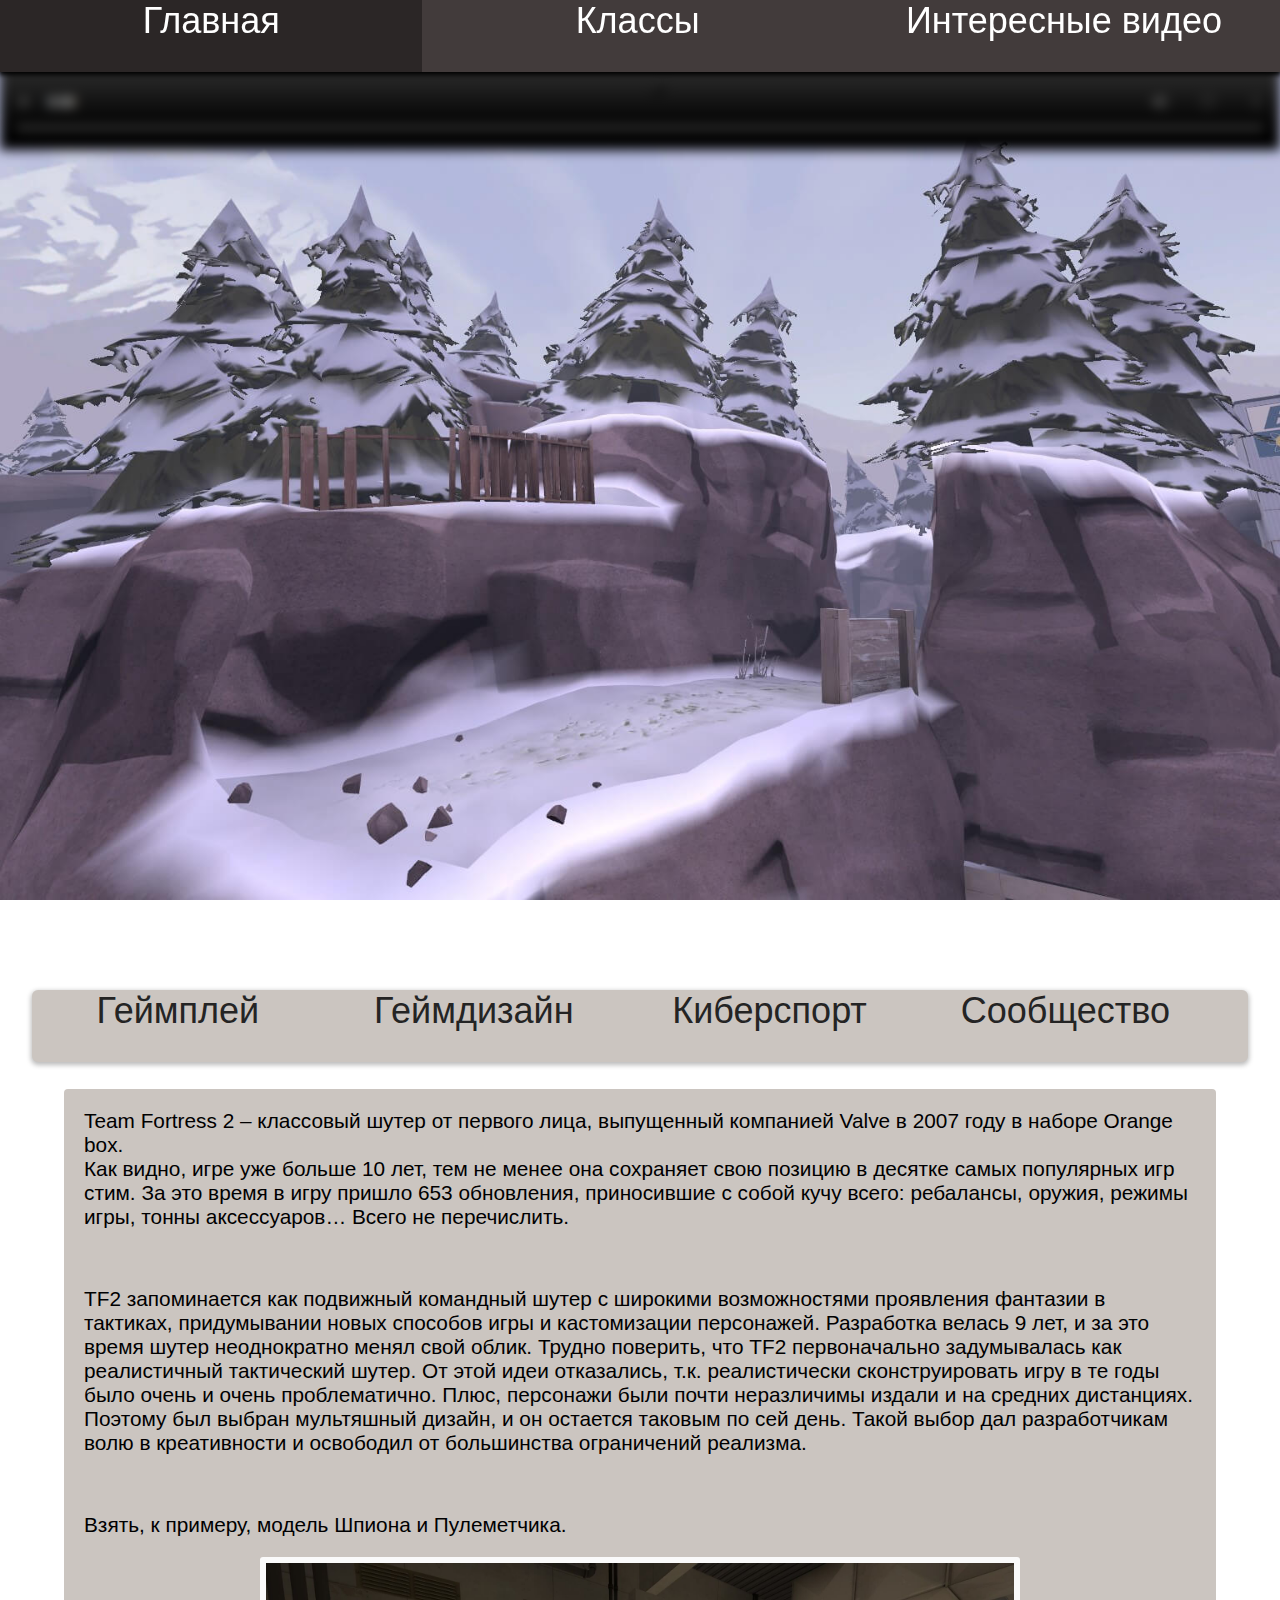
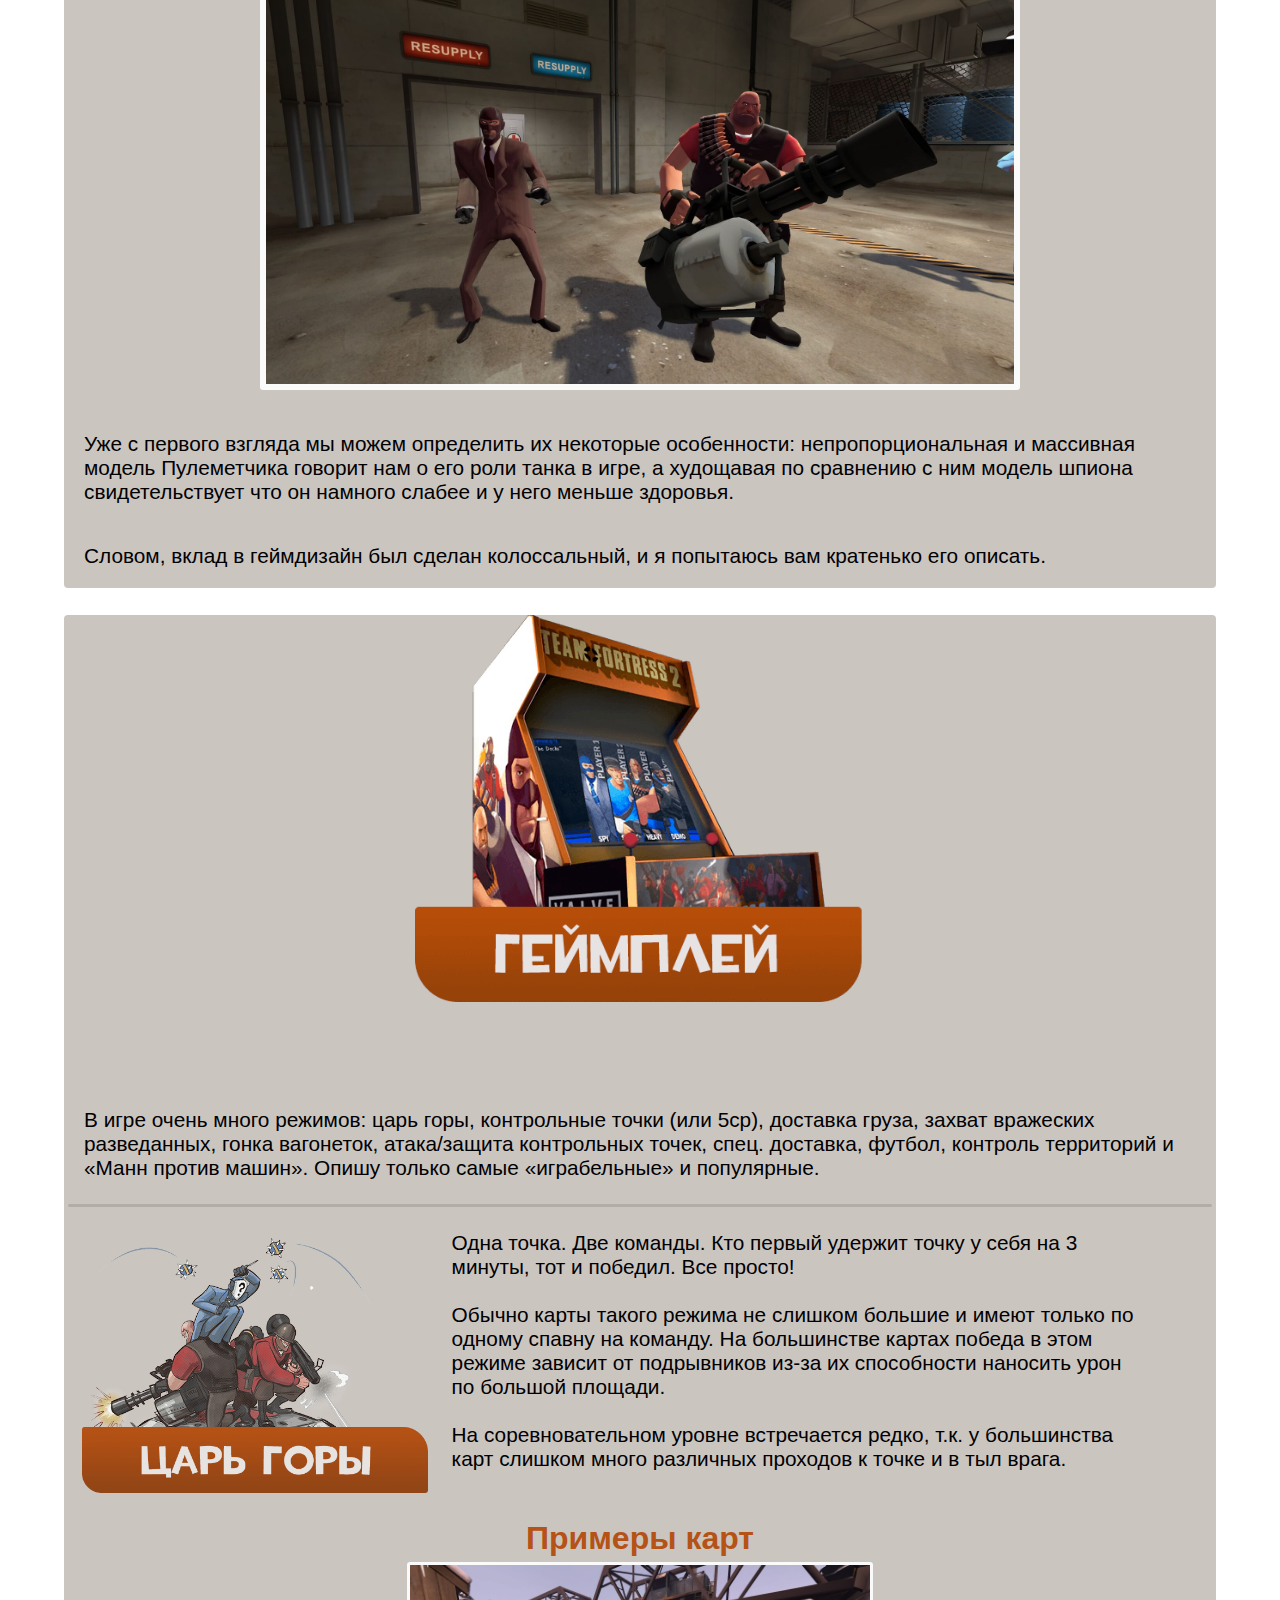
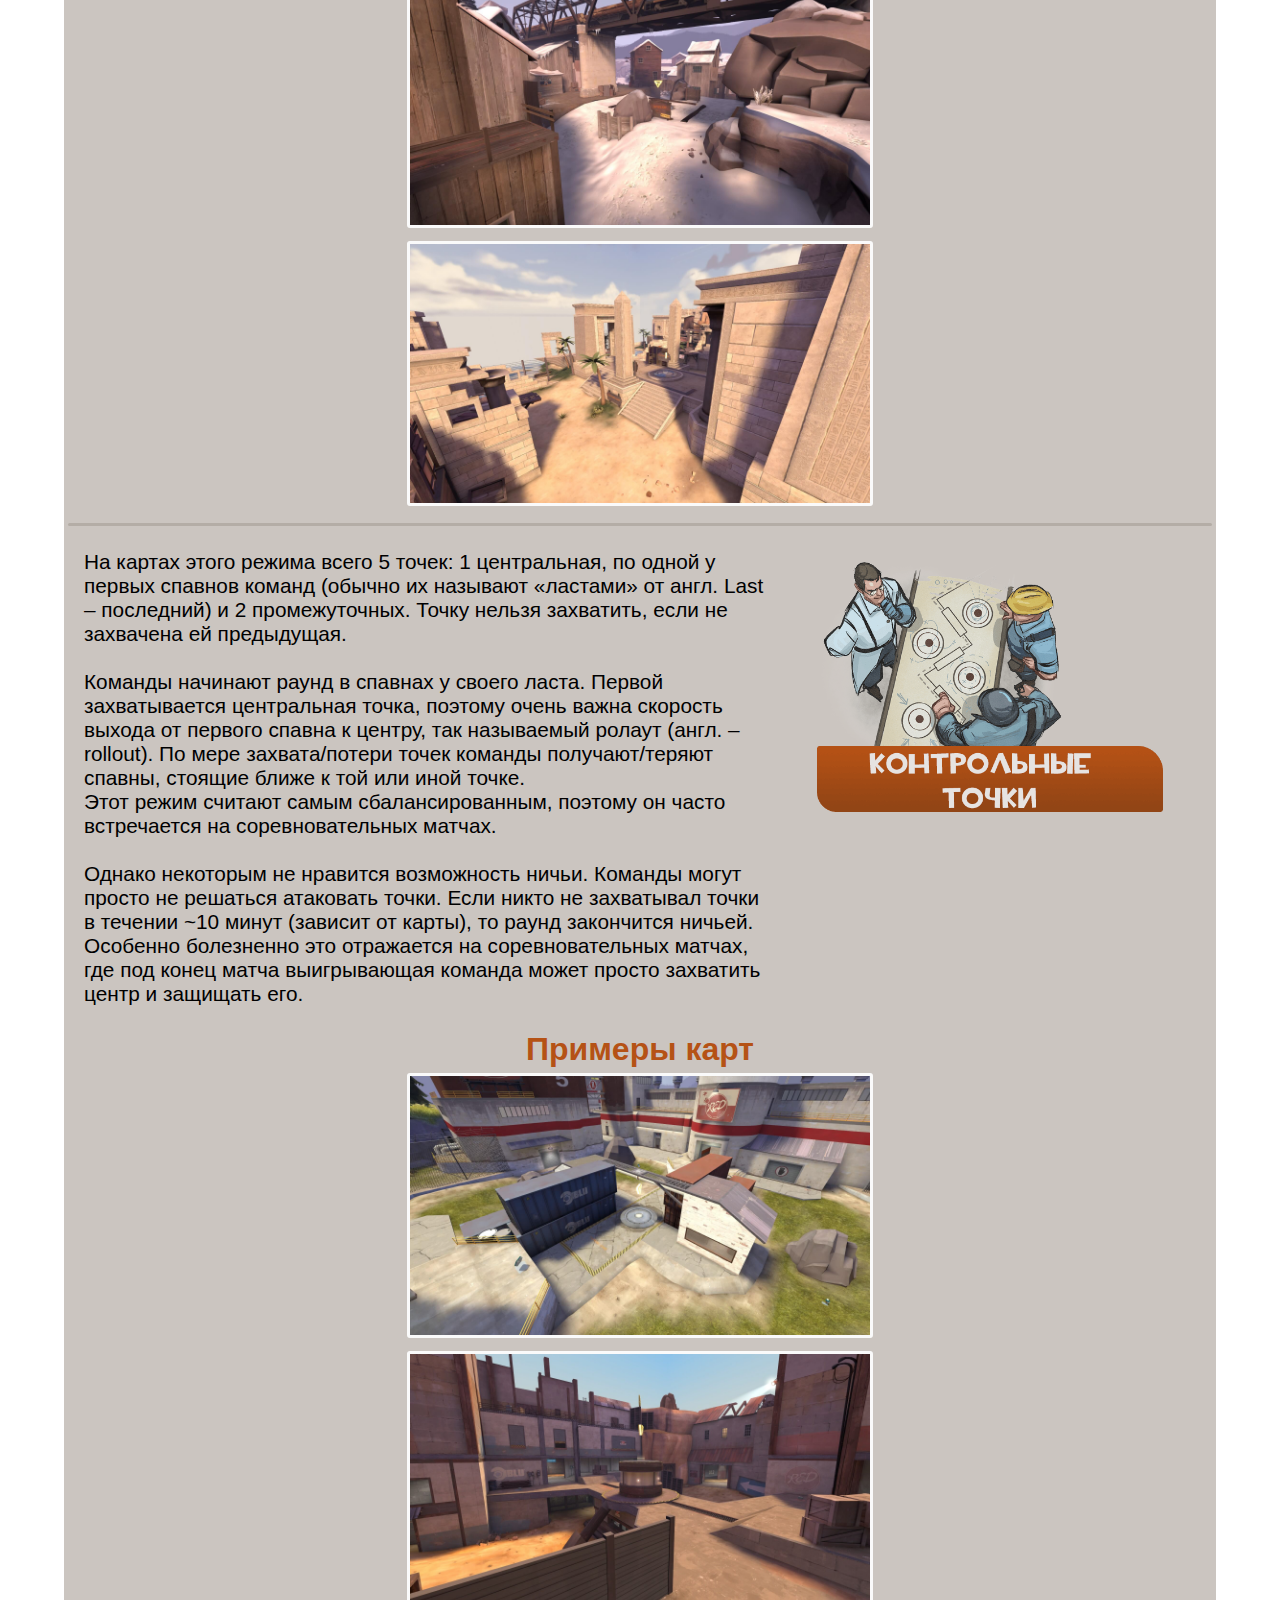
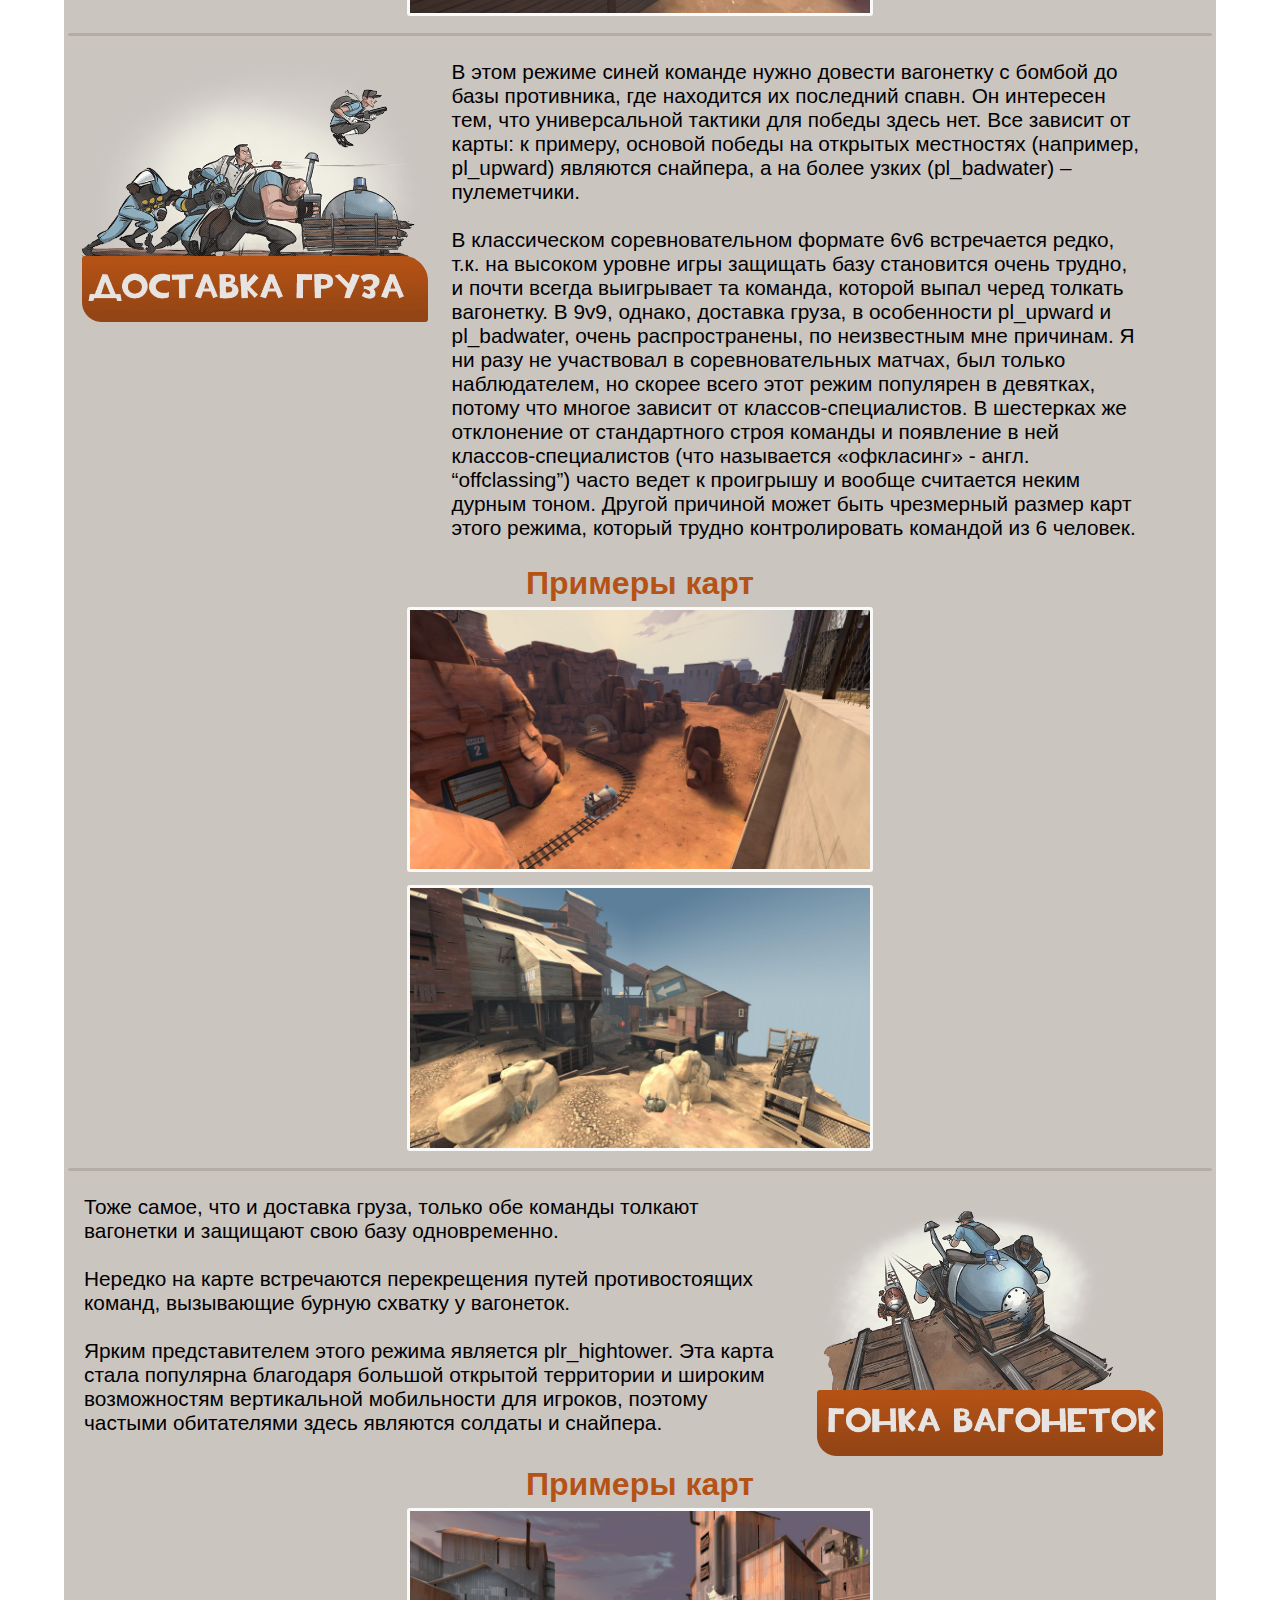
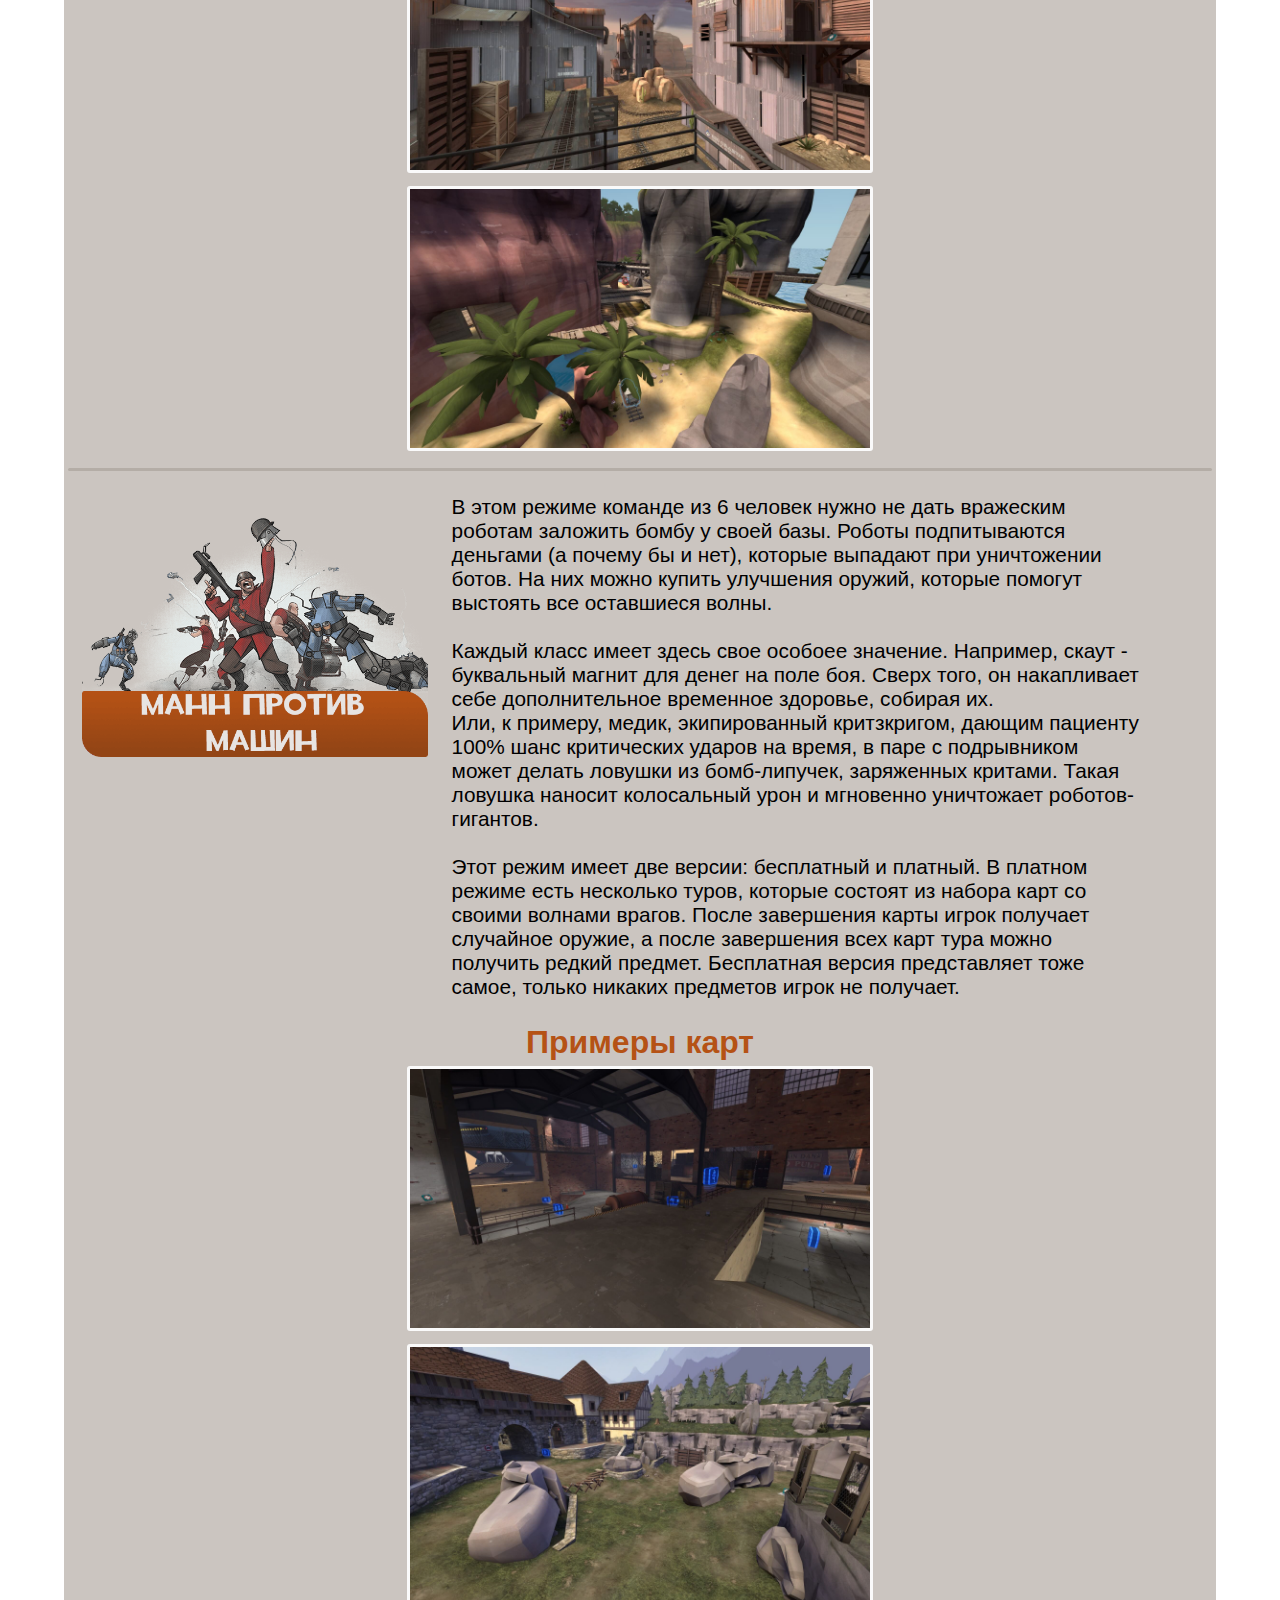
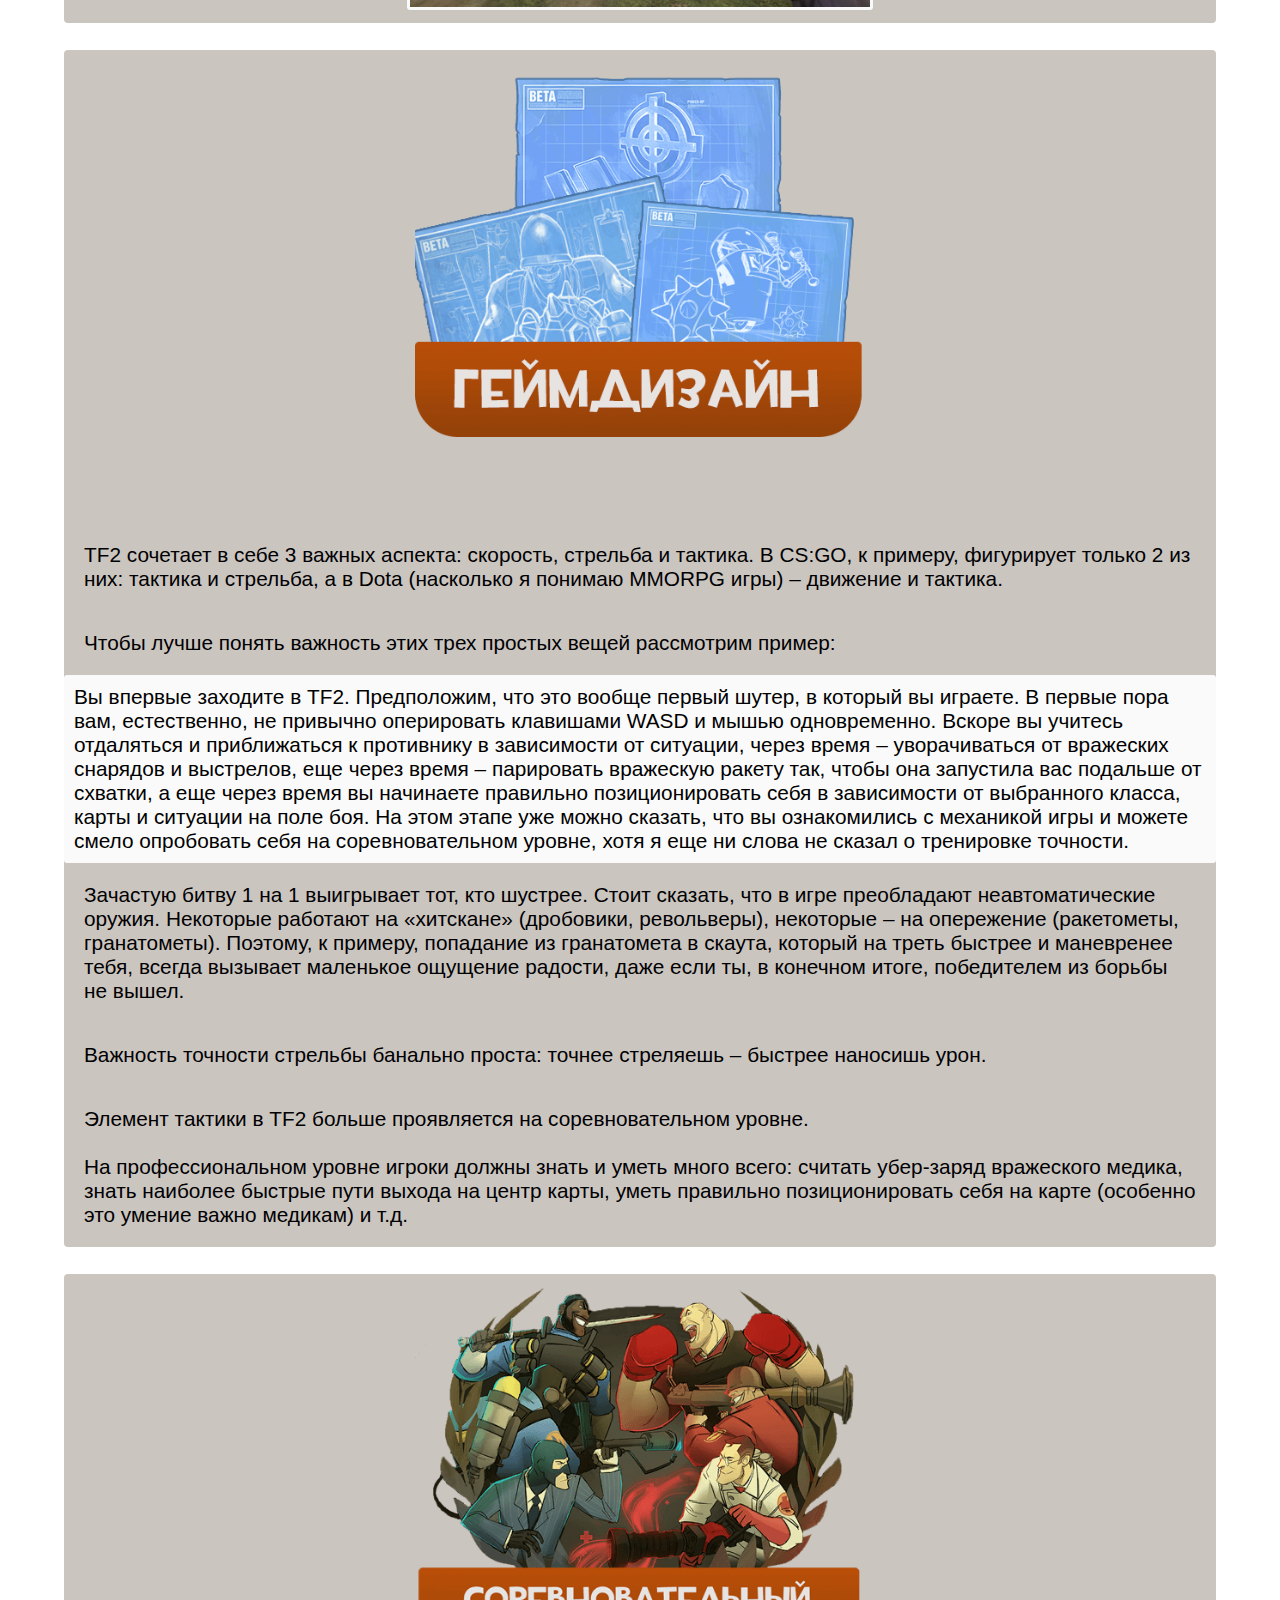
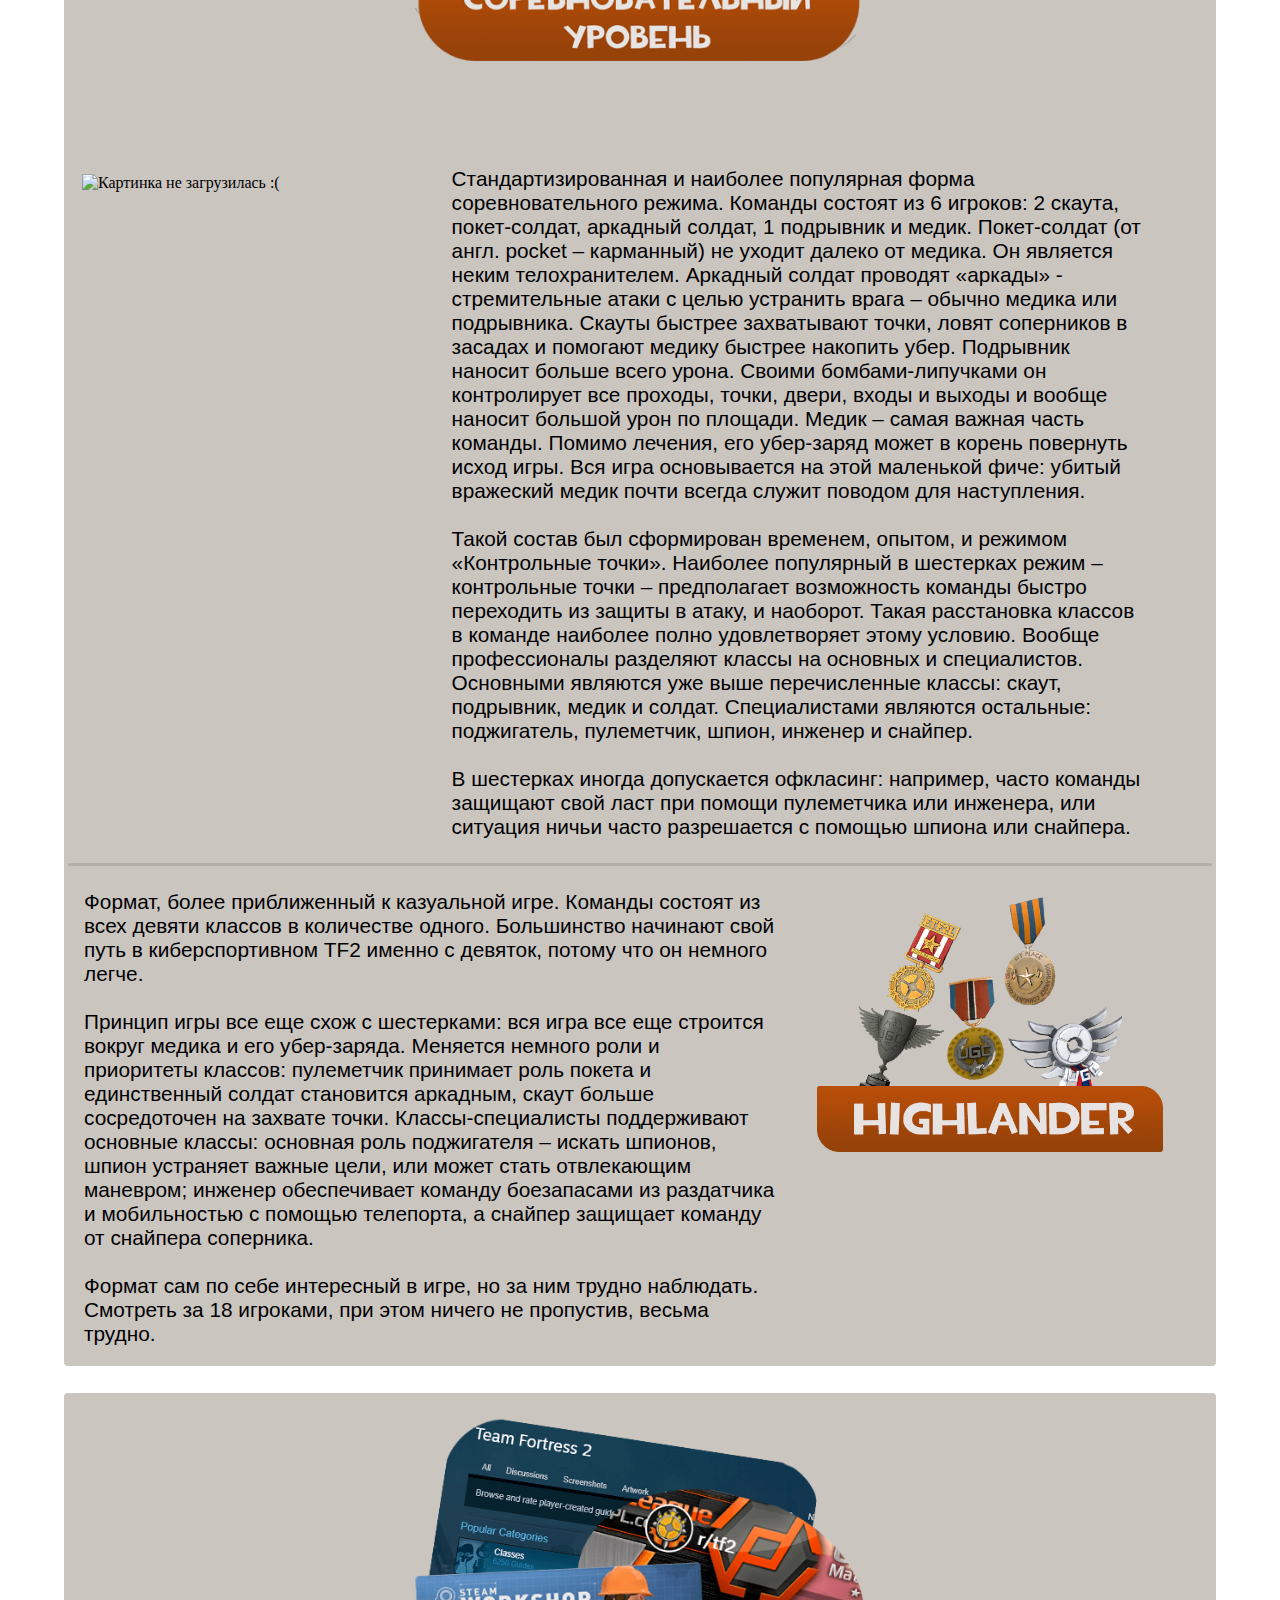
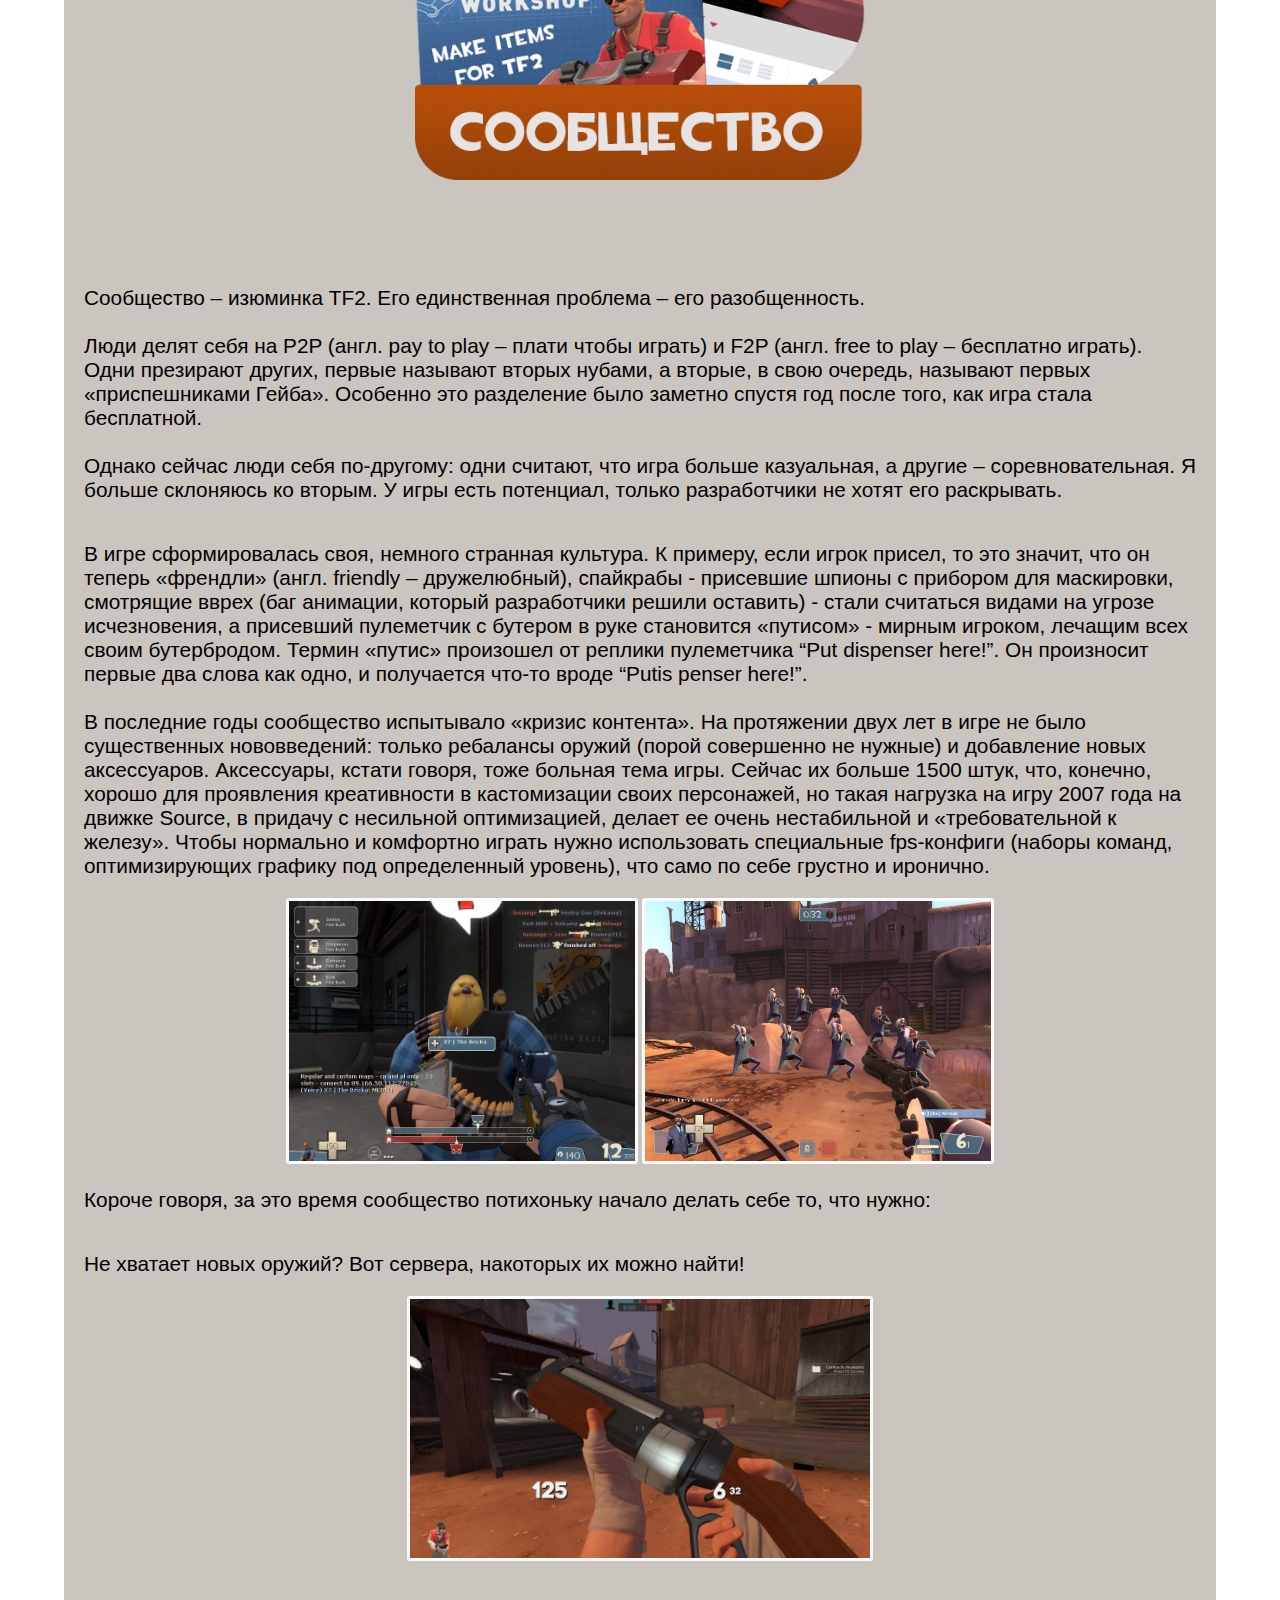
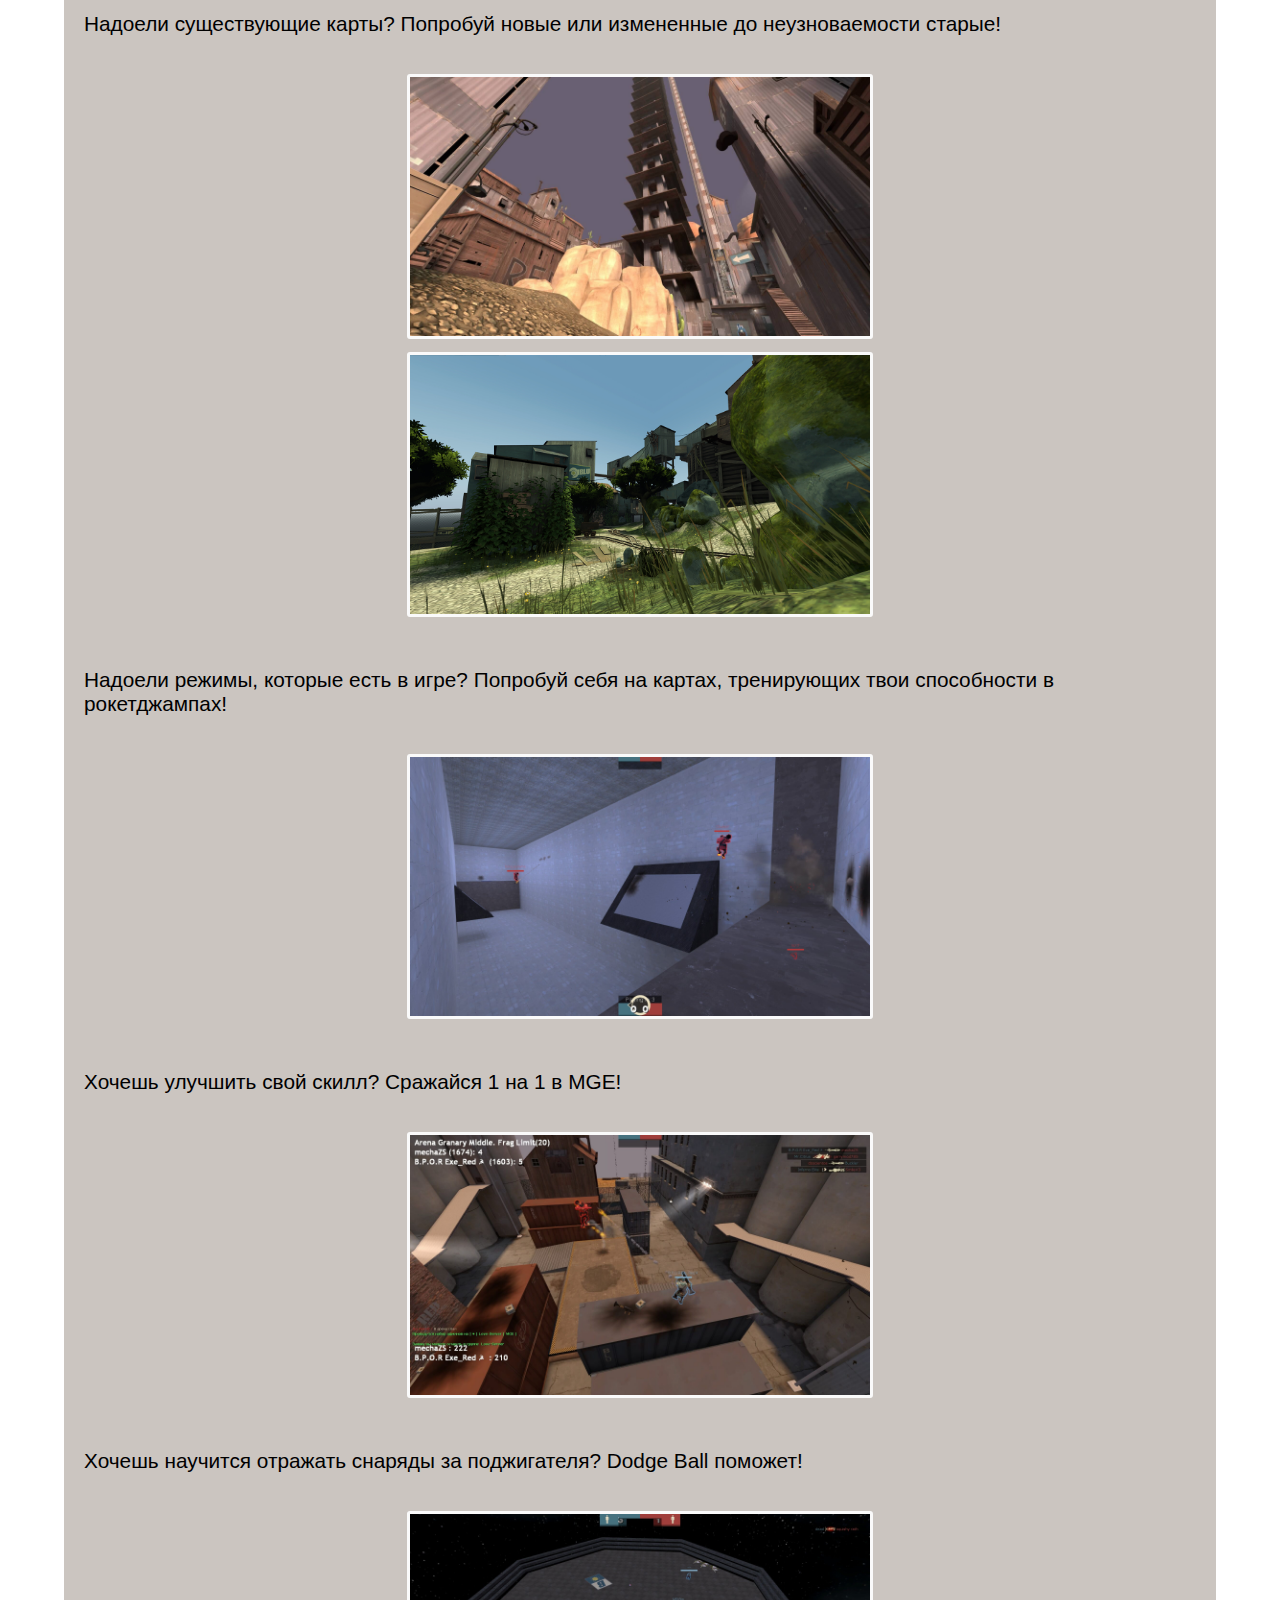
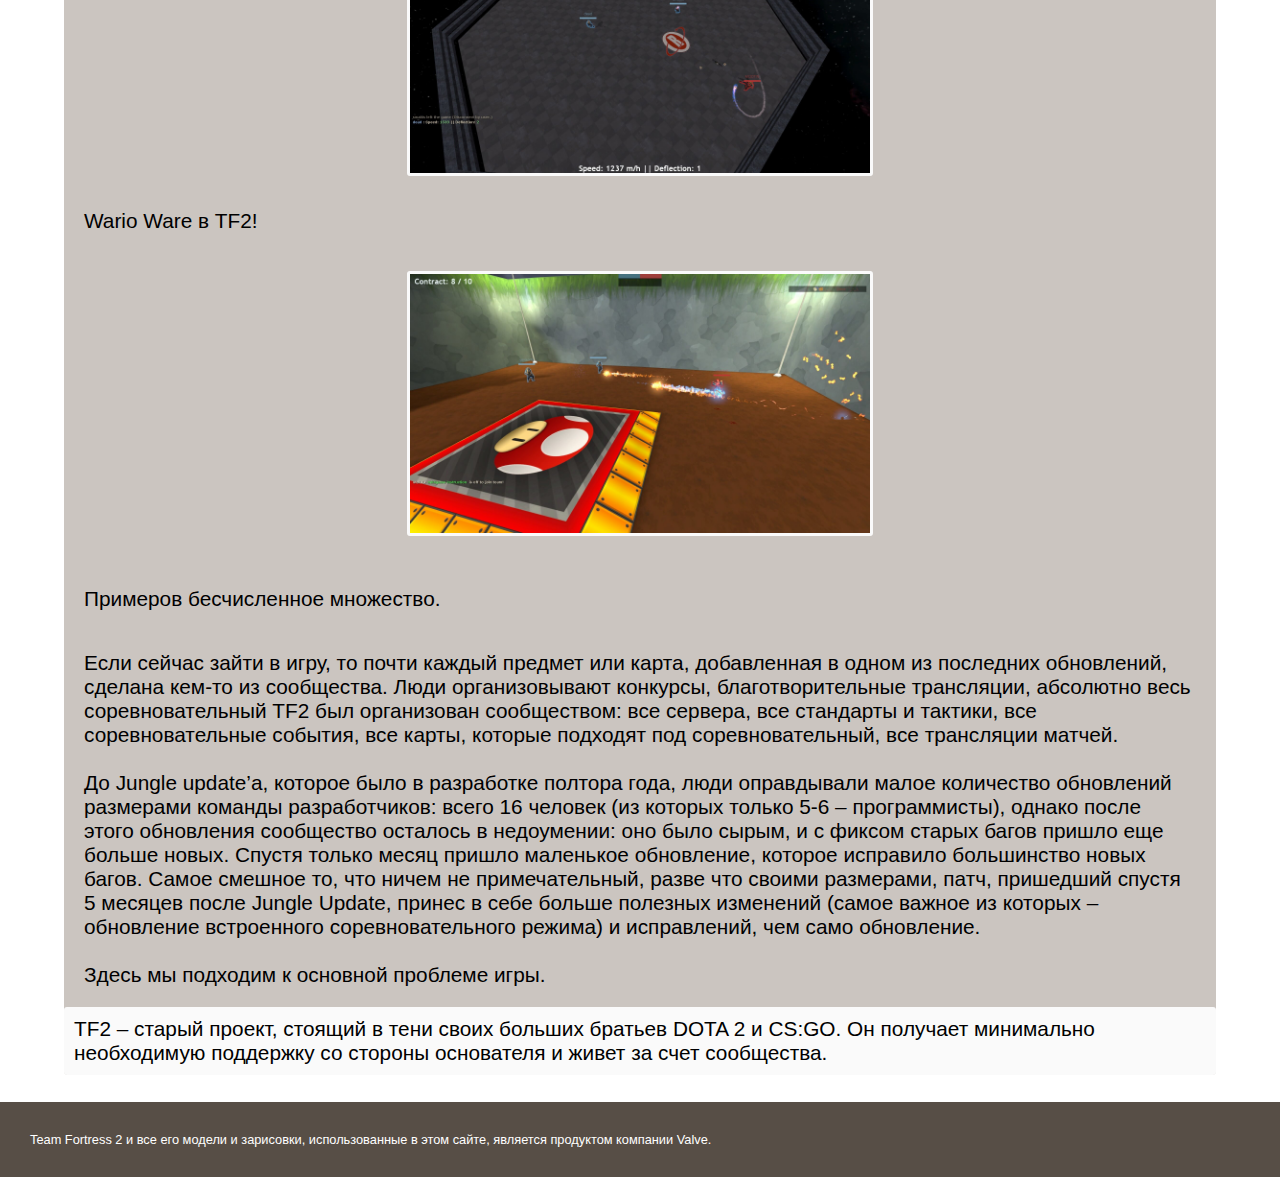
==== commit eec71ecd: "Bug-fix 1" ====
--- a/index.html
+++ b/index.html
@@ -6,7 +6,7 @@
     <link rel="stylesheet" href="style.css" >
     <meta name="viewport" content="width=device-width">
     <meta charset="UTF-8">
-    <title>Классная работа</title>
+    <title>TF2 - Главная страница</title>
     <style>
         body {
             background: url("./maps/coldfront.jpg") 50%/cover no-repeat fixed;
@@ -28,19 +28,7 @@
             </li>
         </ol>
         <video src="frags.mp4" class="vid" autoplay loop controls></video>
-        <ol class="sub_nav_container">
-            <li class="sub_nav">
-                <a class="nav_text sub_nav_text" href=#gameplay>Геймплей</a>
-            </li>
-            <li class="sub_nav">
-                <a class="nav_text sub_nav_text" href=#gamedesign>Геймдизайн</a>
-            </li>
-            <li class="sub_nav">
-                <a class="nav_text sub_nav_text" href=#MM>Киберспорт</a>
-            </li>
-            <li class="sub_nav">
-                <a class="nav_text sub_nav_text" href=#r/tf2>Сообщество</a>
-            </li>
+        
         </ol>
         <div class="title">
             <h1>Team Fortress 2</h1>
@@ -56,7 +44,20 @@
     </header>
 
     <main>
-        <p></p>
+            <ol class="sub_nav_container">
+                    <li class="sub_nav">
+                        <a class="nav_text sub_nav_text" href=#gameplay>Геймплей</a>
+                    </li>
+                    <li class="sub_nav">
+                        <a class="nav_text sub_nav_text" href=#gamedesign>Геймдизайн</a>
+                    </li>
+                    <li class="sub_nav">
+                        <a class="nav_text sub_nav_text" href=#MM>Киберспорт</a>
+                    </li>
+                    <li class="sub_nav">
+                        <a class="nav_text sub_nav_text" href=#r/tf2>Сообщество</a>
+                    </li>
+            </ol>
         <div class="article">
             <p>
                 Team Fortress 2 – классовый шутер от первого лица, выпущенный компанией Valve в 2007 году в наборе Orange box.
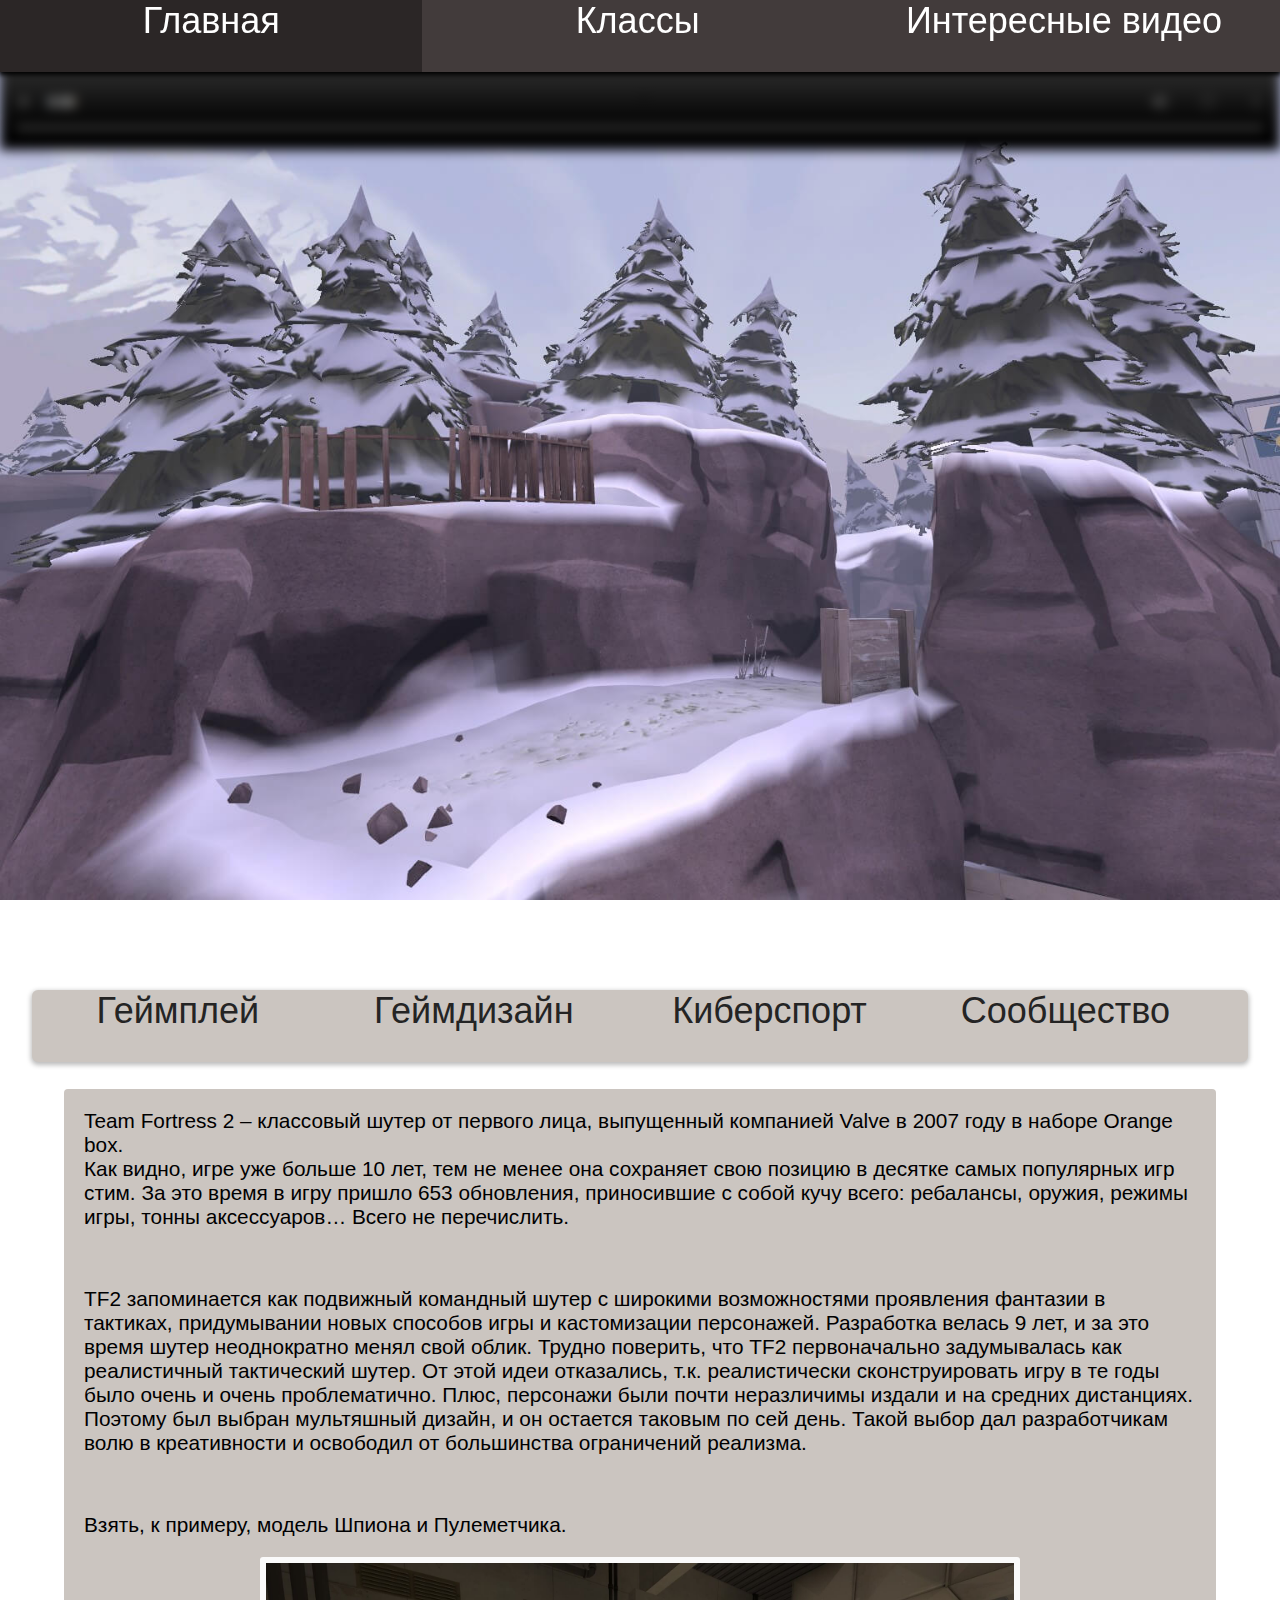
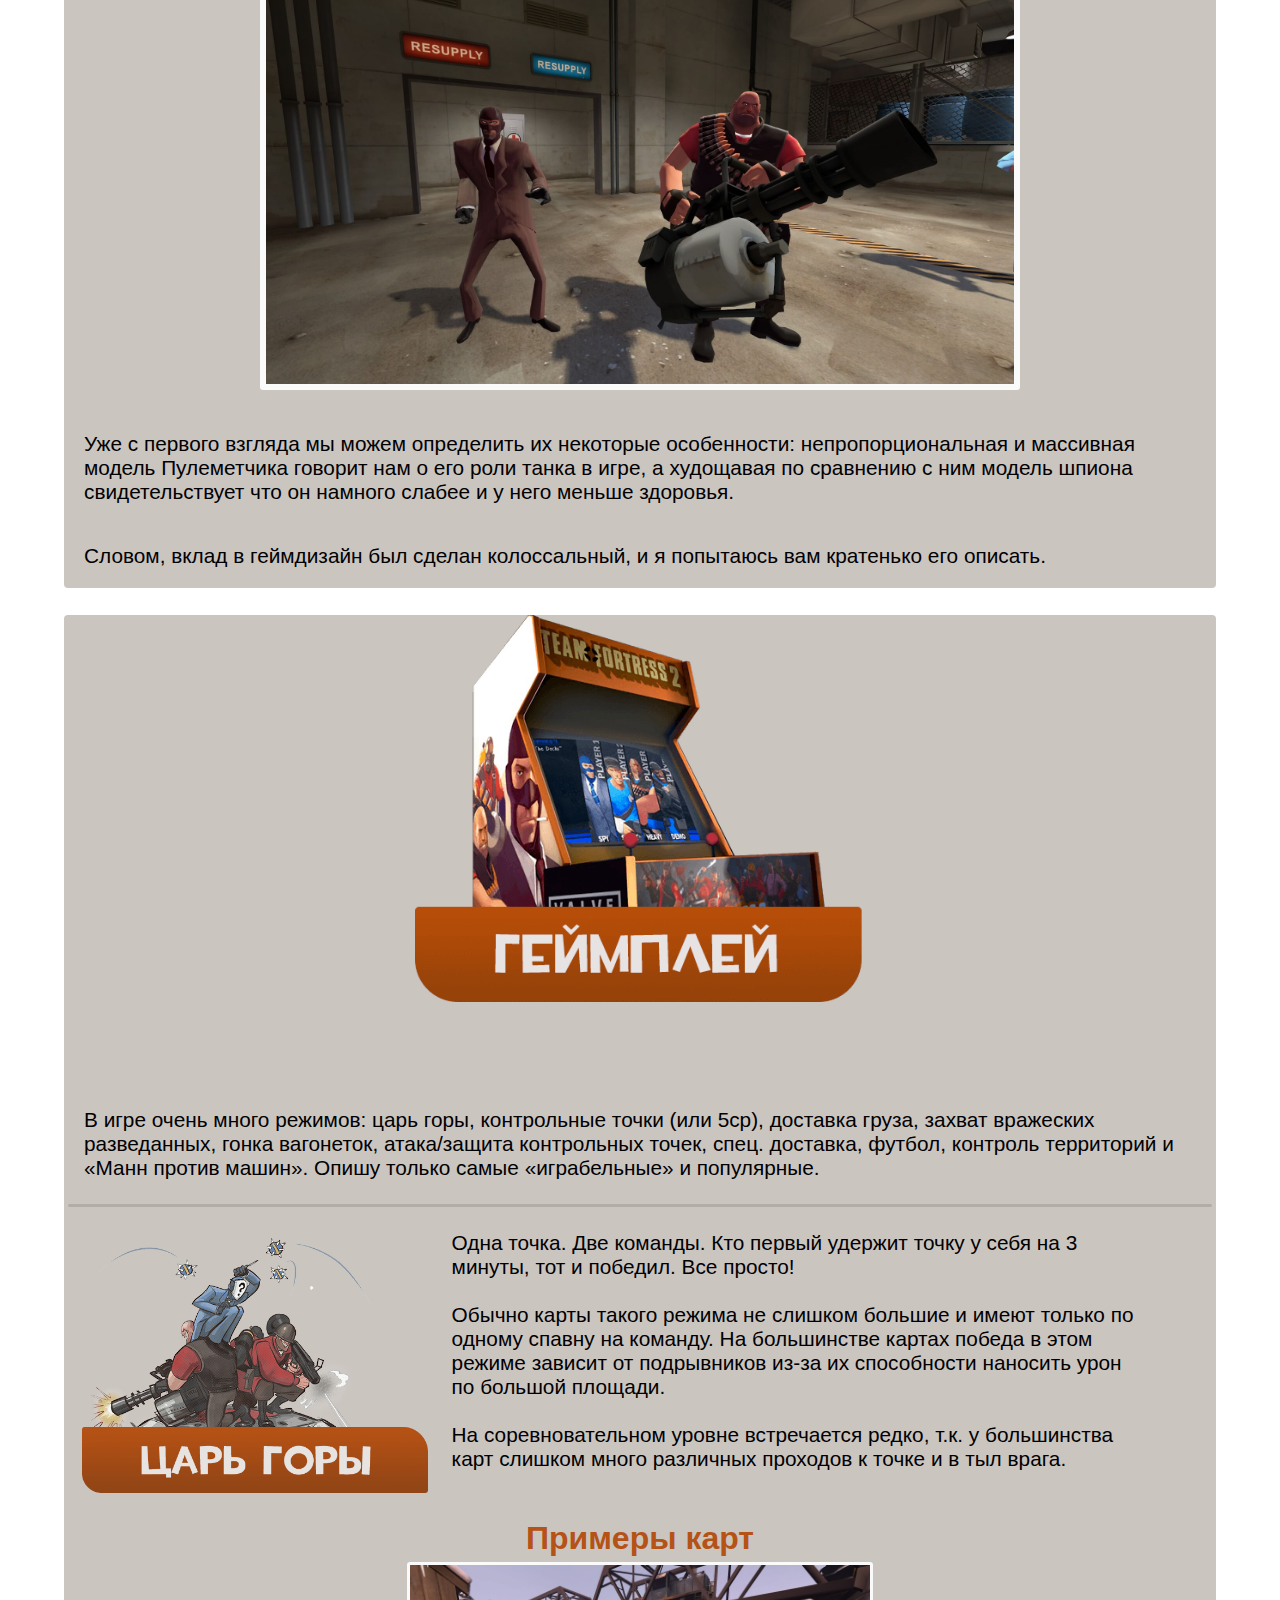
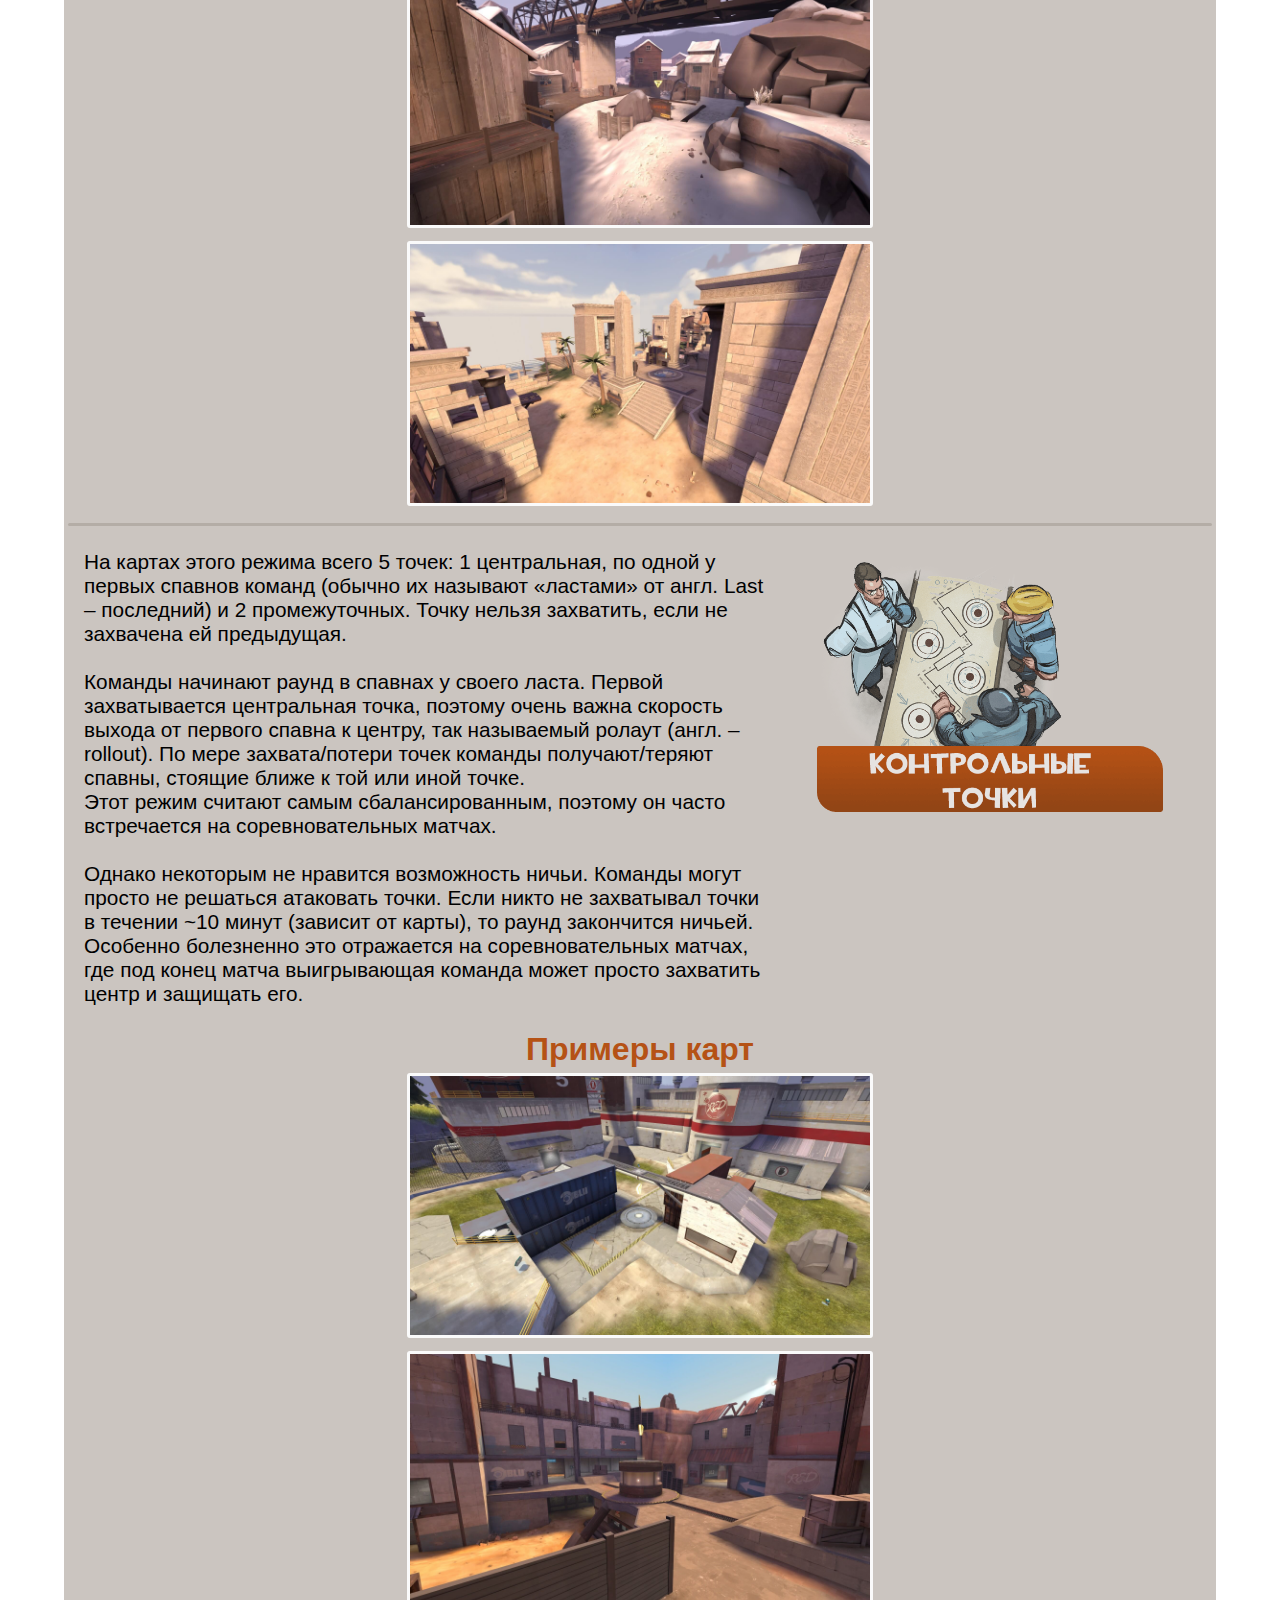
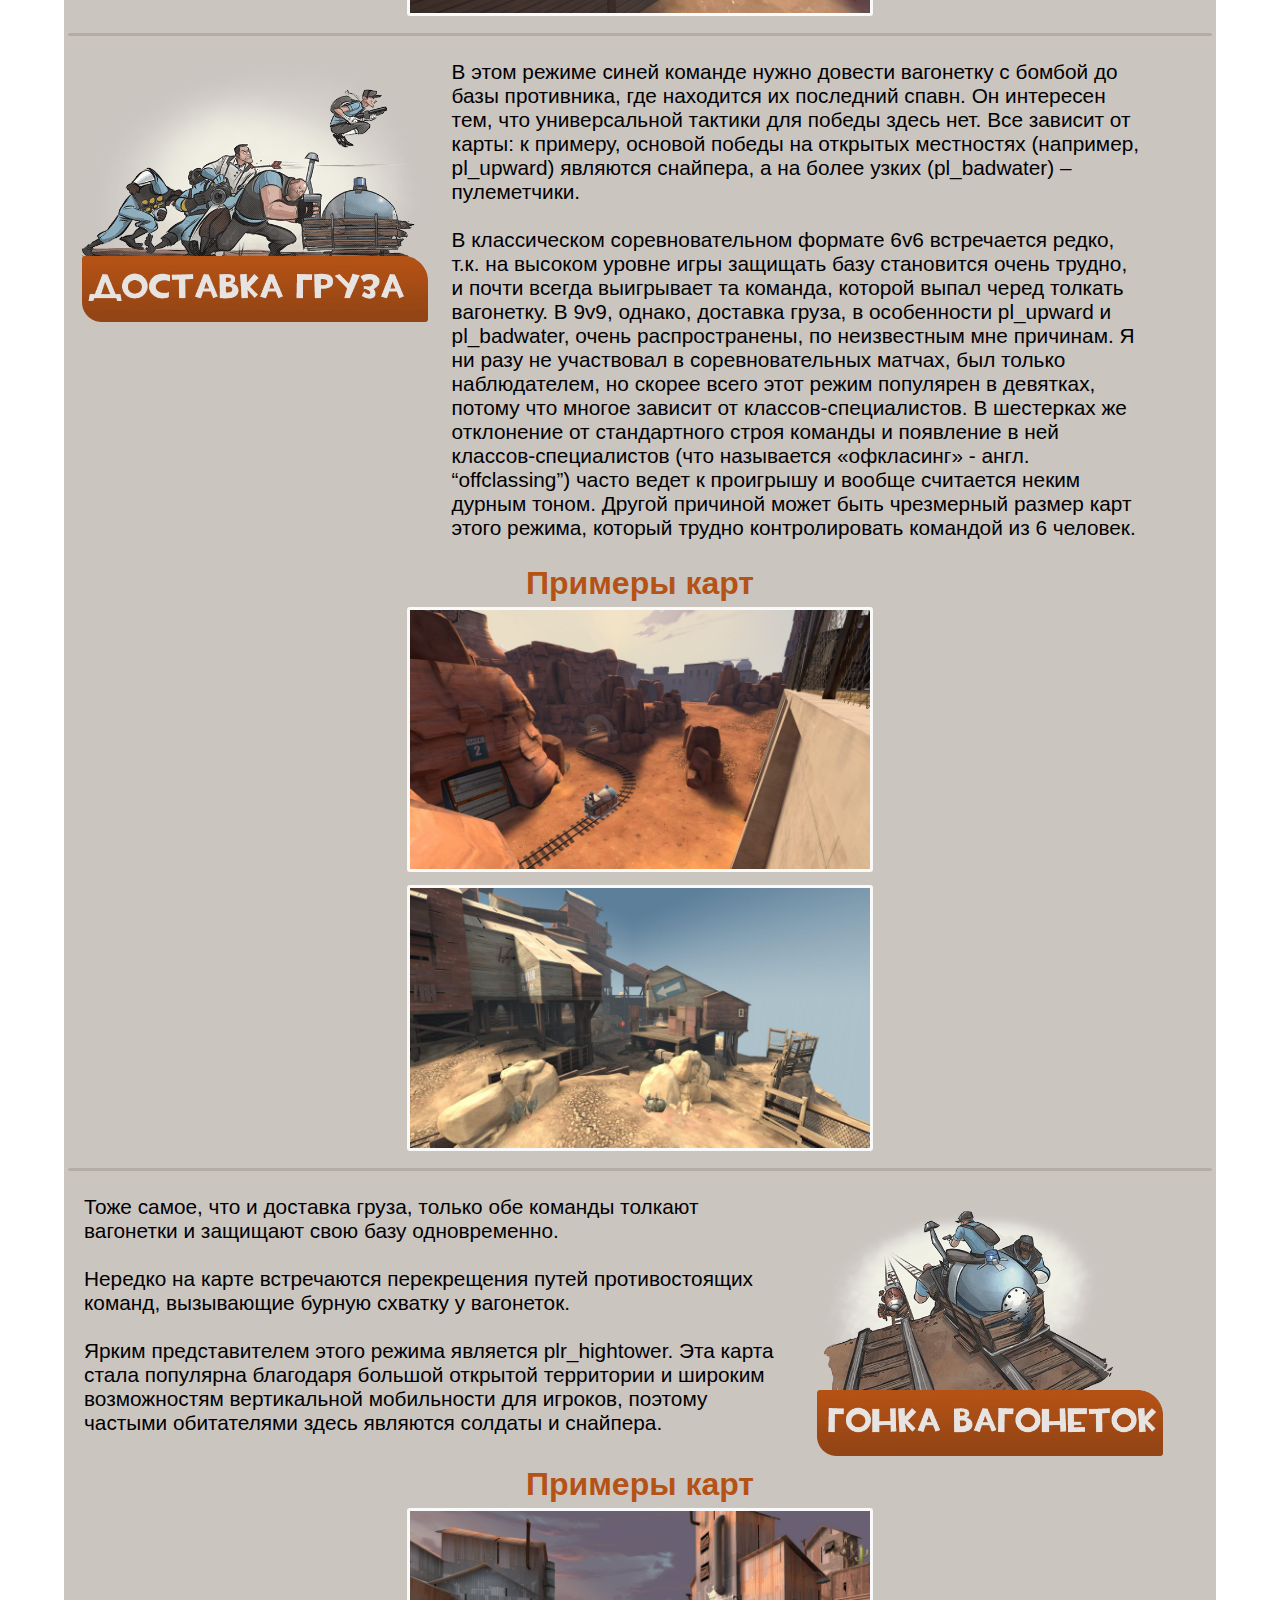
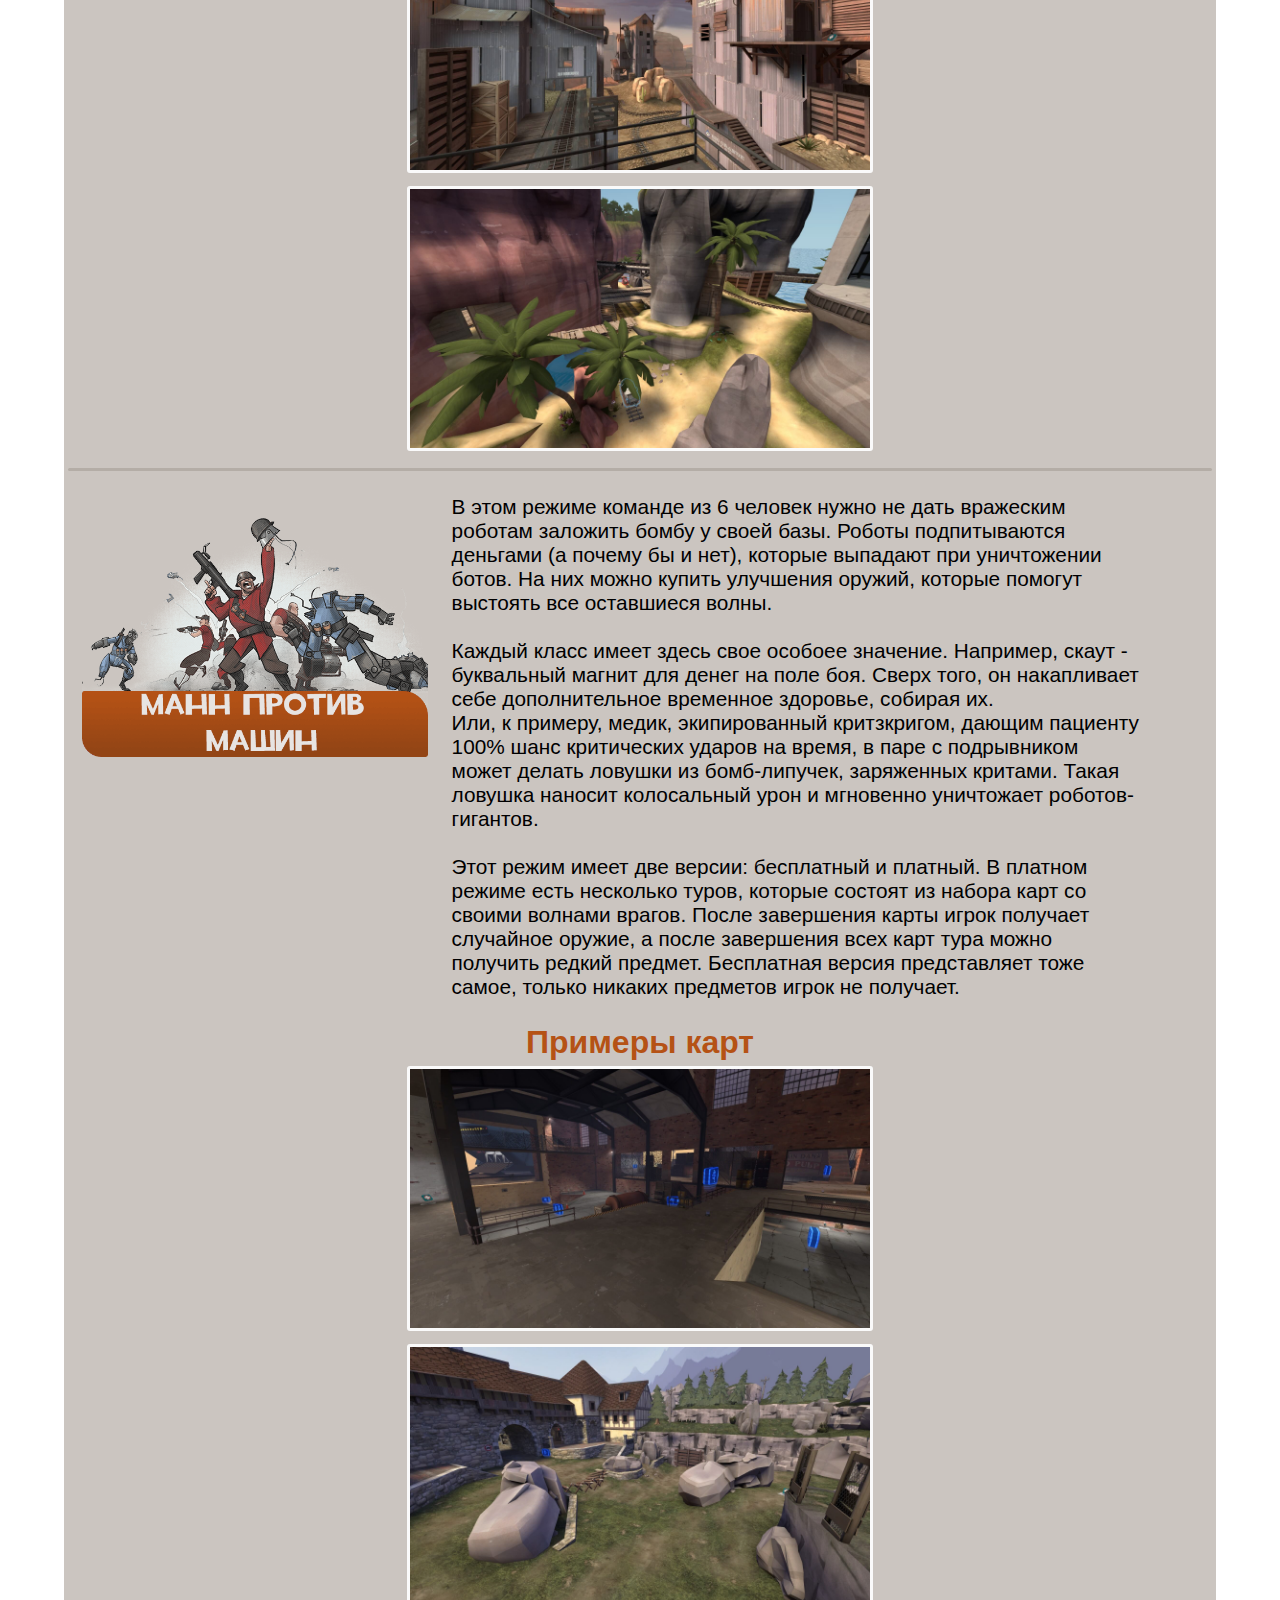
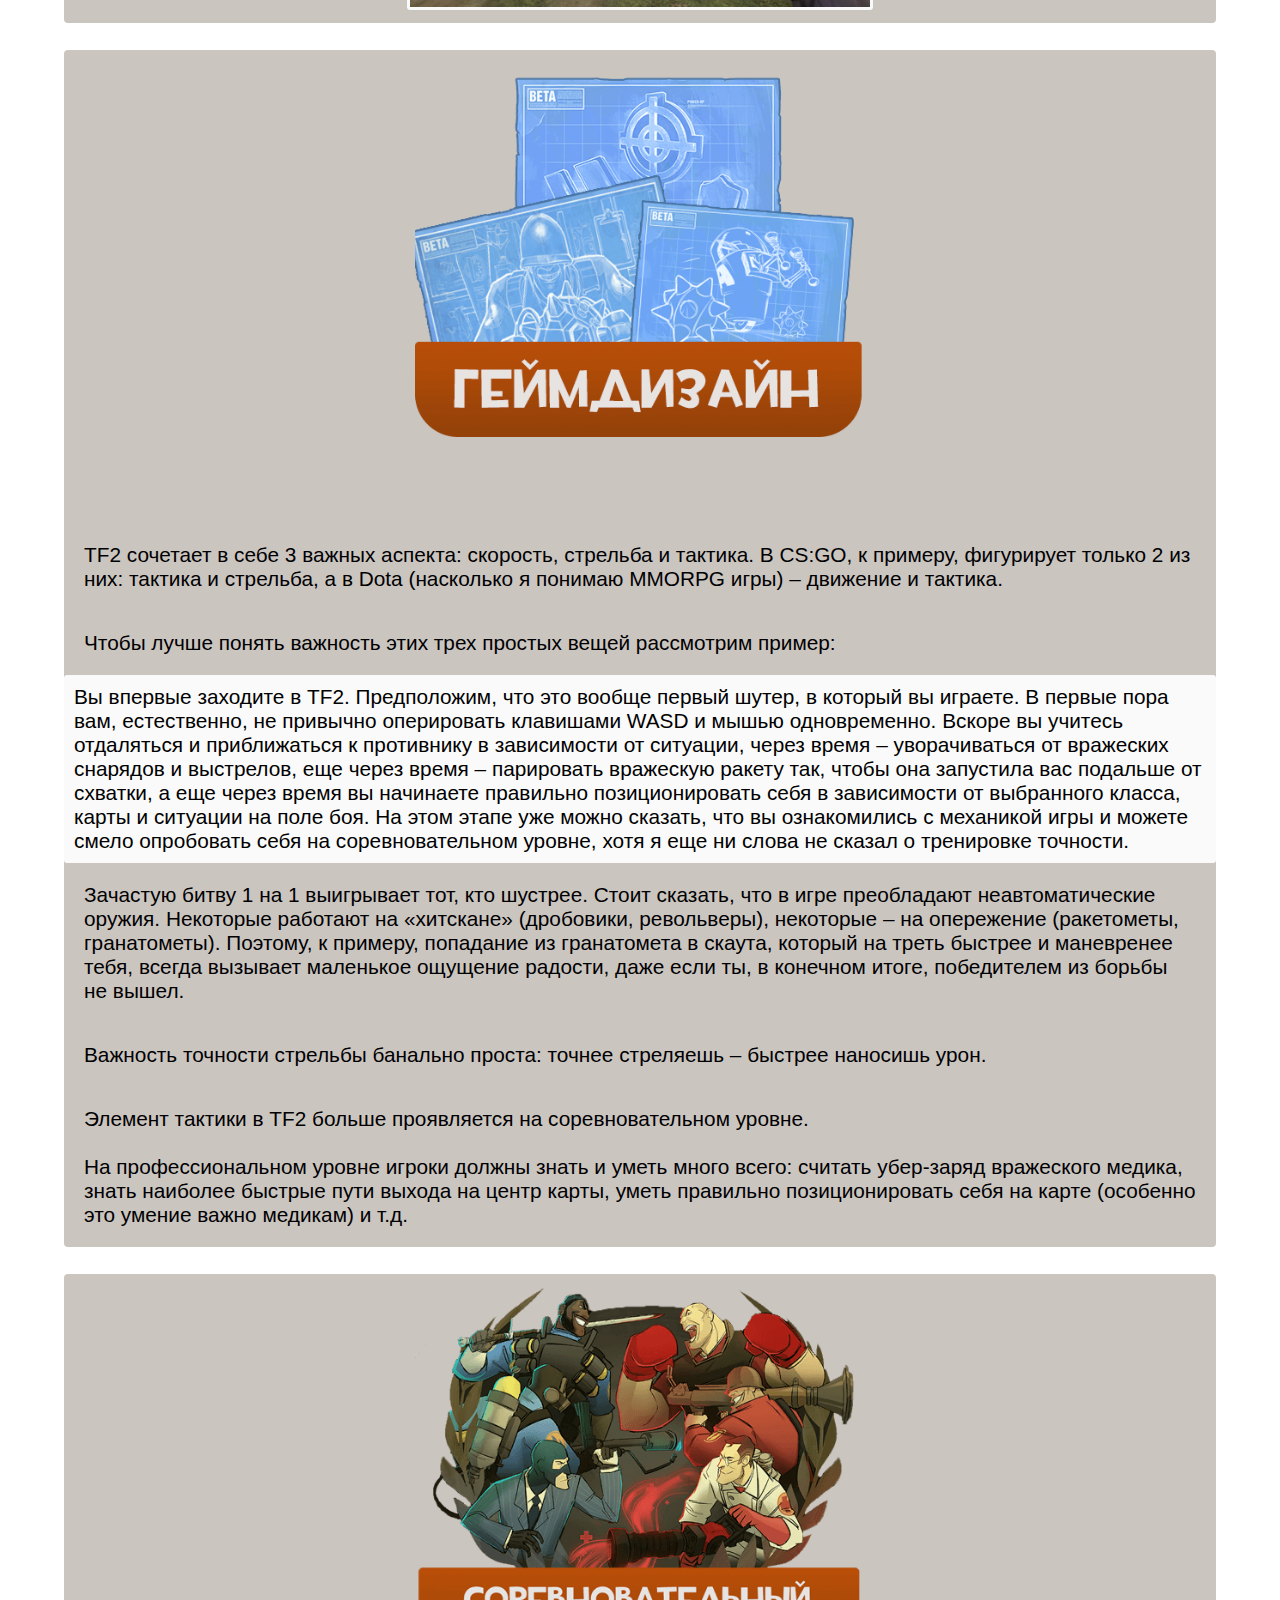
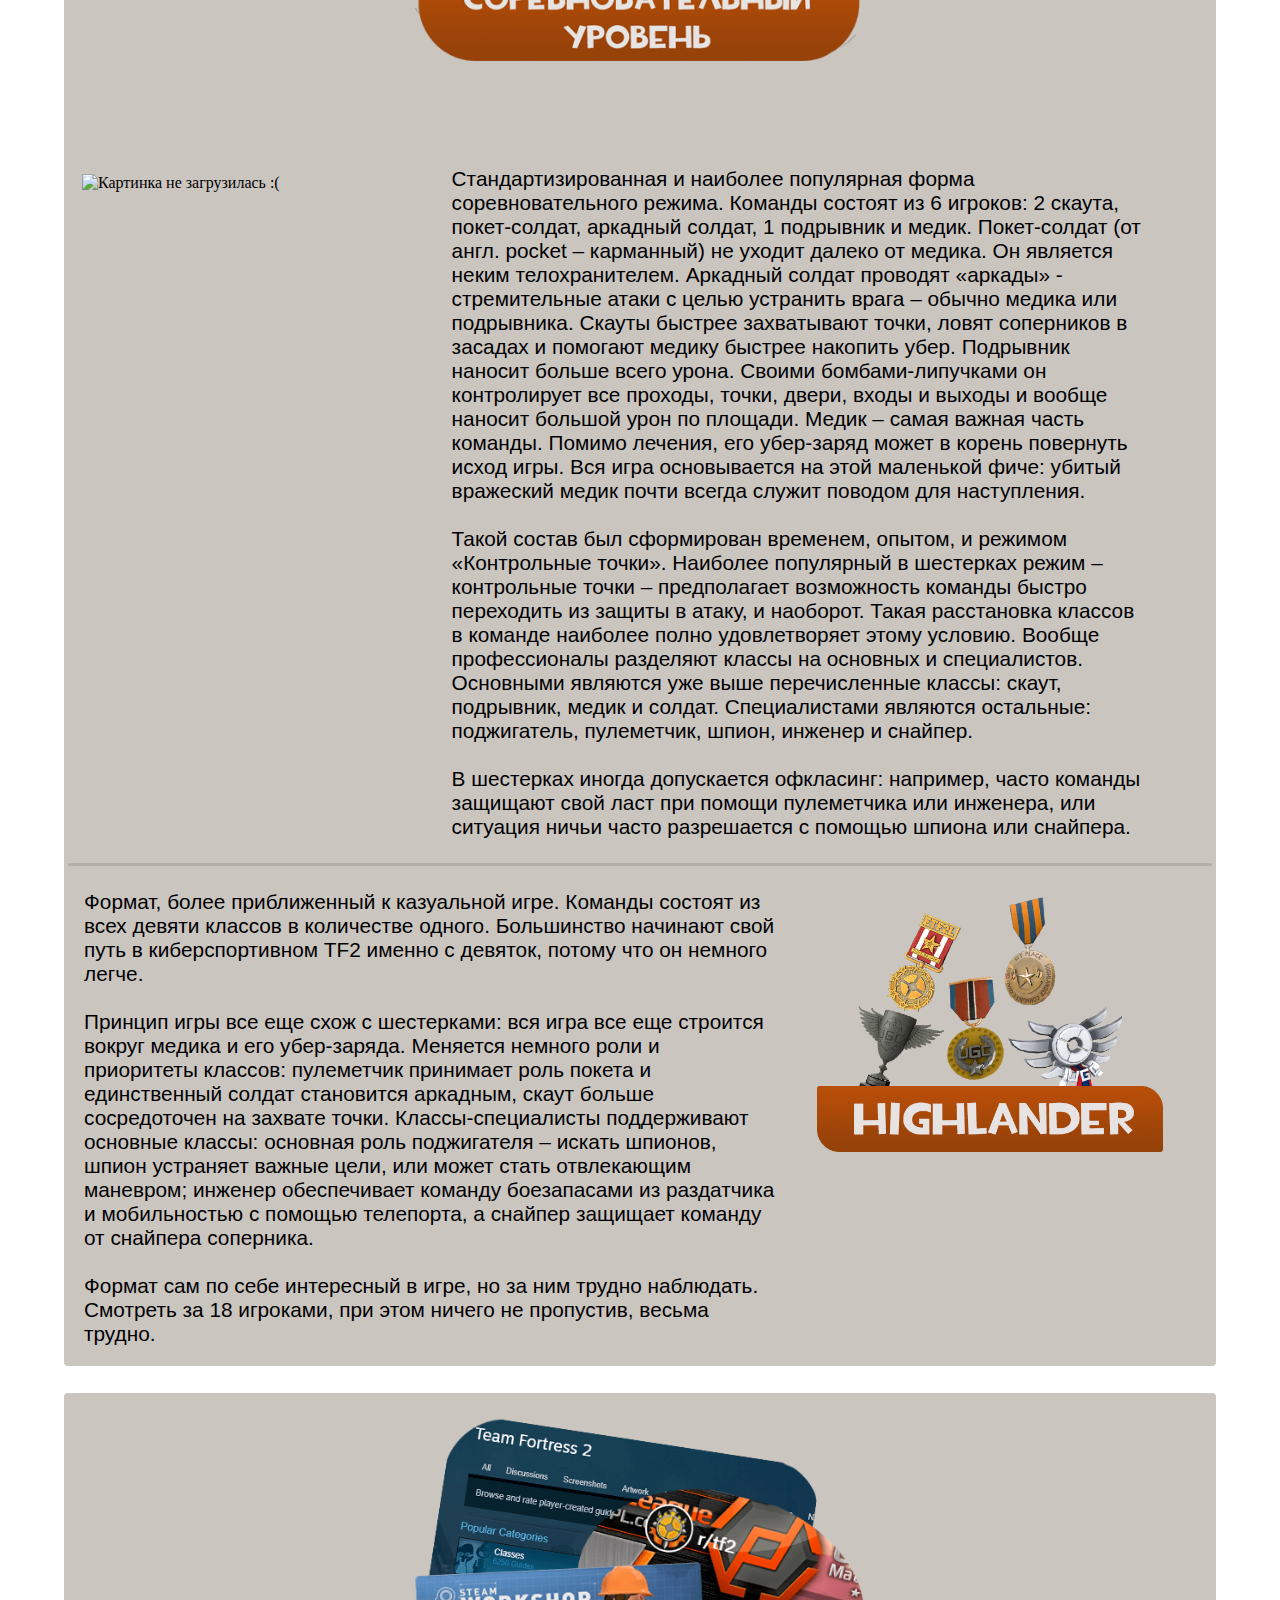
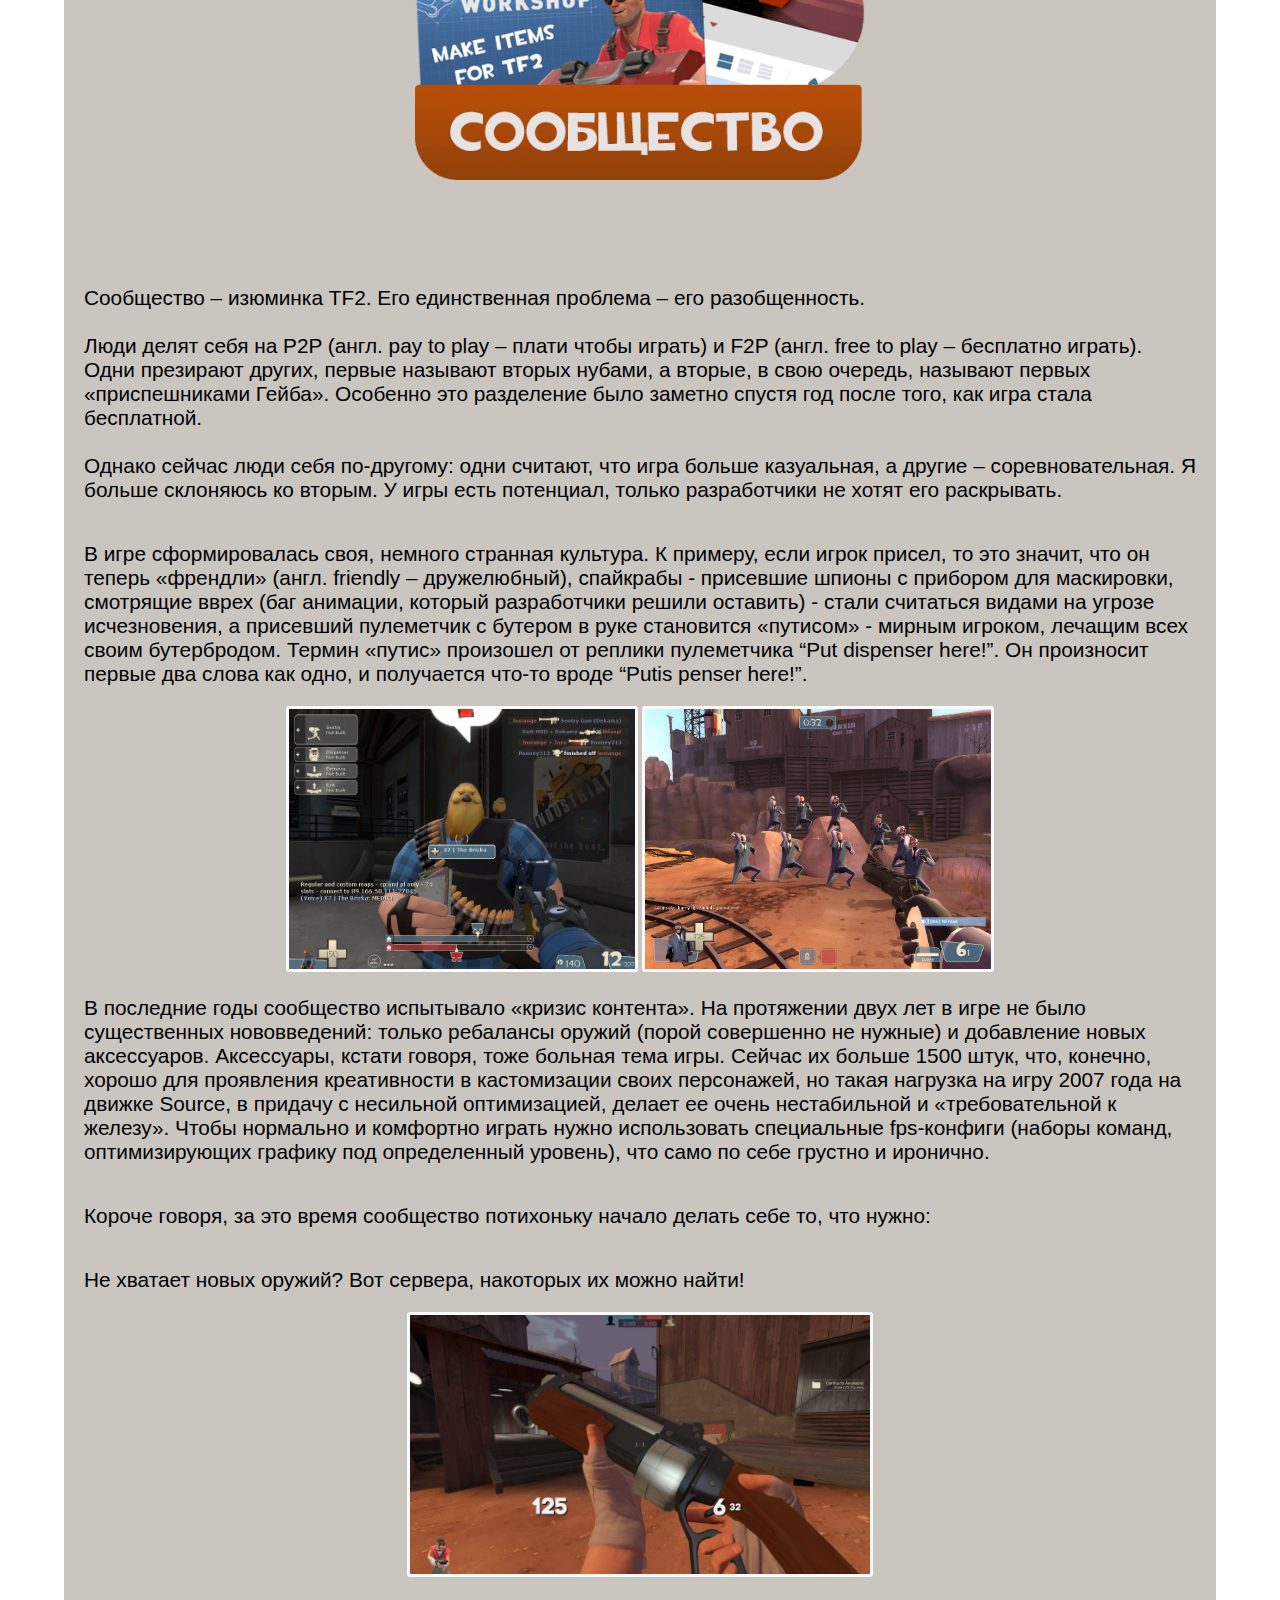
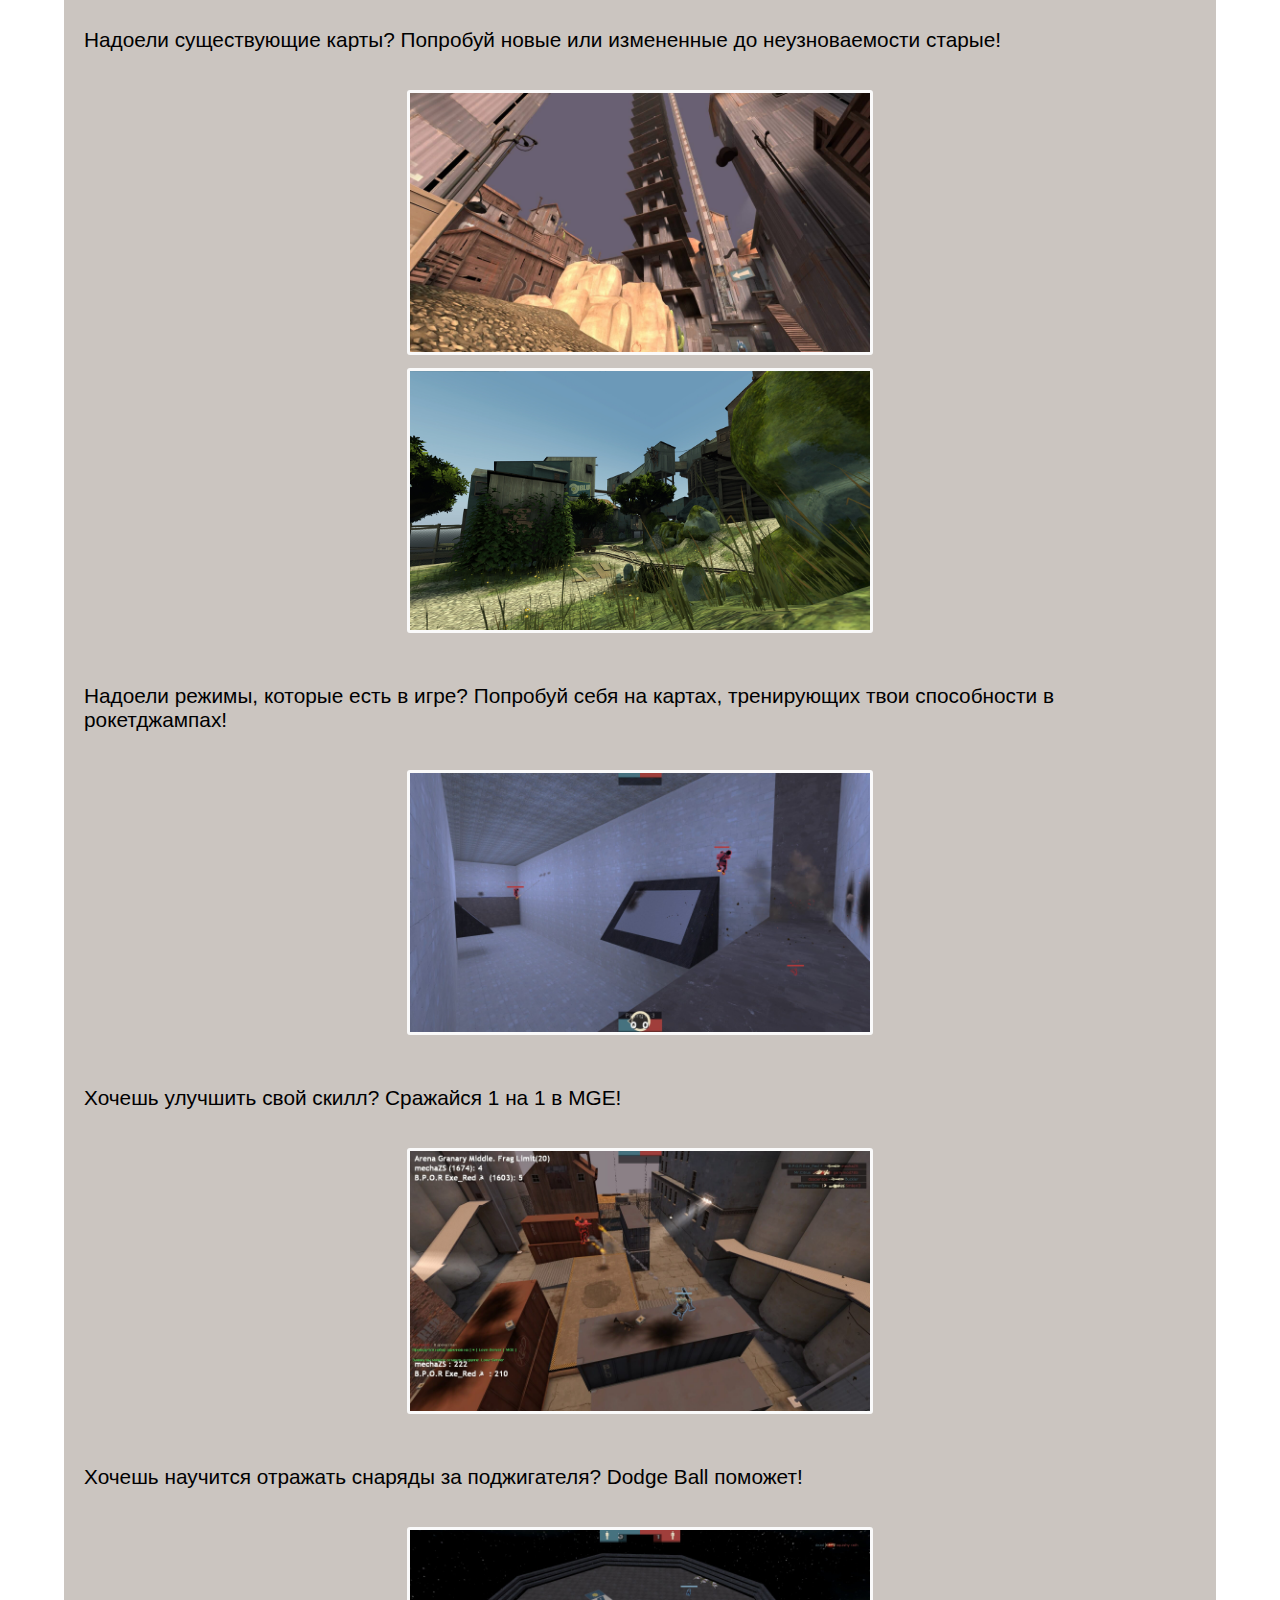
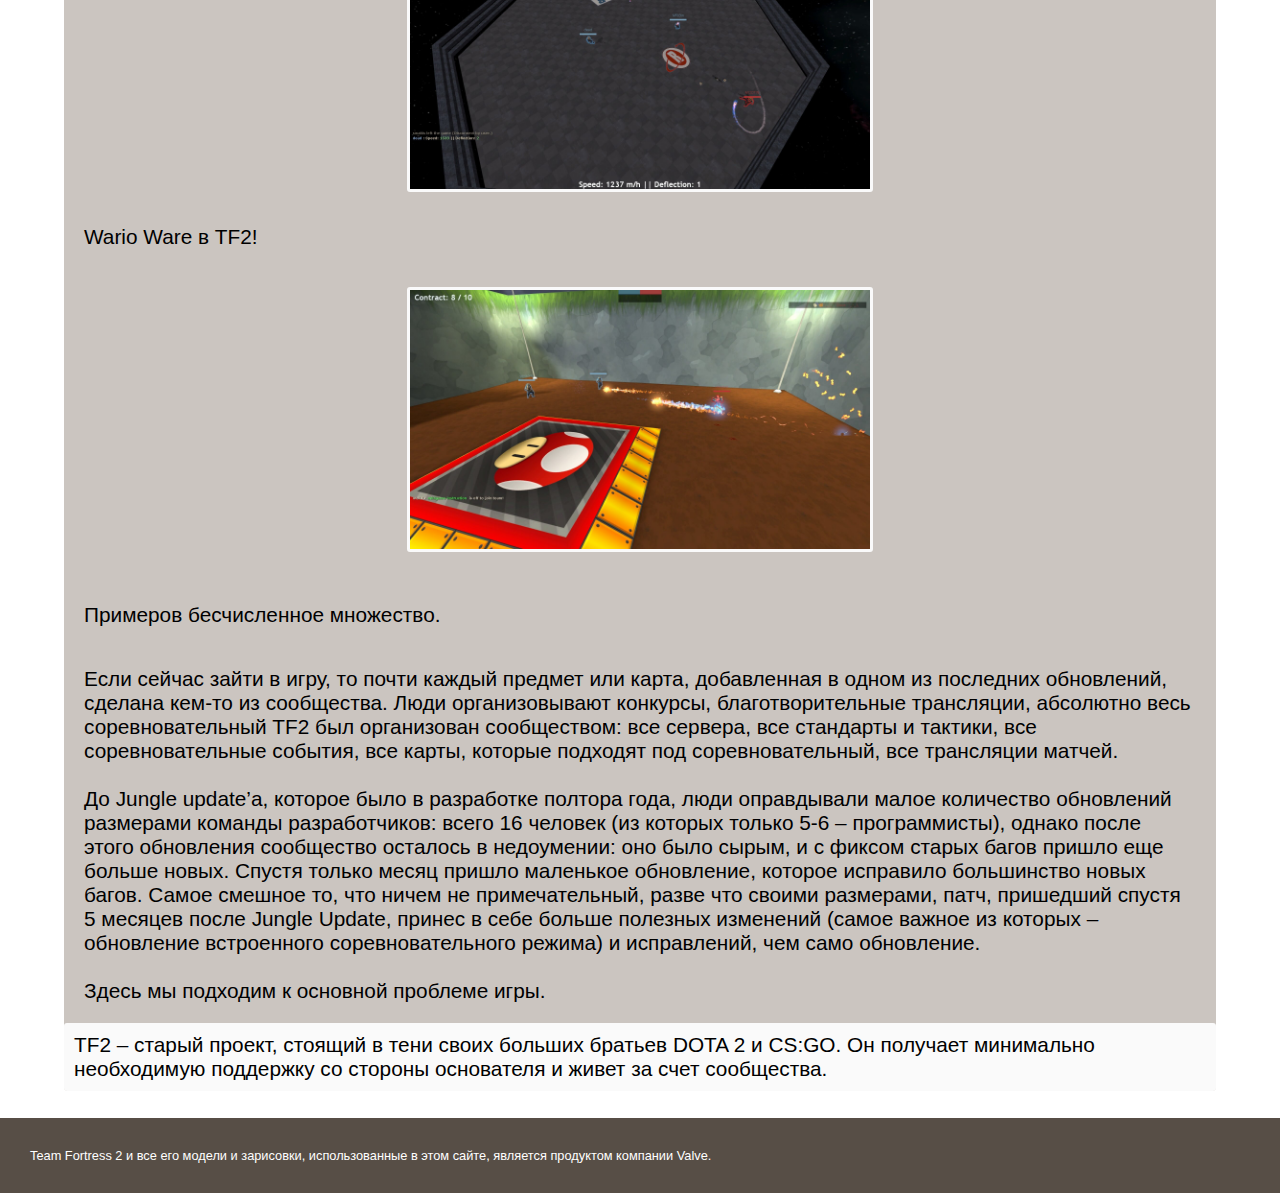
==== commit 5e11ba07: "Bugfix 2" ====
--- a/index.html
+++ b/index.html
@@ -3,7 +3,7 @@
 
 
 <head>
-    <link rel="stylesheet" href="style.css" >
+    <link rel="stylesheet" href="style.css">
     <meta name="viewport" content="width=device-width">
     <meta charset="UTF-8">
     <title>TF2 - Главная страница</title>
@@ -28,7 +28,7 @@
             </li>
         </ol>
         <video src="frags.mp4" class="vid" autoplay loop controls></video>
-        
+
         </ol>
         <div class="title">
             <h1>Team Fortress 2</h1>
@@ -44,20 +44,20 @@
     </header>
 
     <main>
-            <ol class="sub_nav_container">
-                    <li class="sub_nav">
-                        <a class="nav_text sub_nav_text" href=#gameplay>Геймплей</a>
-                    </li>
-                    <li class="sub_nav">
-                        <a class="nav_text sub_nav_text" href=#gamedesign>Геймдизайн</a>
-                    </li>
-                    <li class="sub_nav">
-                        <a class="nav_text sub_nav_text" href=#MM>Киберспорт</a>
-                    </li>
-                    <li class="sub_nav">
-                        <a class="nav_text sub_nav_text" href=#r/tf2>Сообщество</a>
-                    </li>
-            </ol>
+        <ol class="sub_nav_container">
+            <li class="sub_nav">
+                <a class="nav_text sub_nav_text" href=#gameplay>Геймплей</a>
+            </li>
+            <li class="sub_nav">
+                <a class="nav_text sub_nav_text" href=#gamedesign>Геймдизайн</a>
+            </li>
+            <li class="sub_nav">
+                <a class="nav_text sub_nav_text" href=#MM>Киберспорт</a>
+            </li>
+            <li class="sub_nav">
+                <a class="nav_text sub_nav_text" href=#r/tf2>Сообщество</a>
+            </li>
+        </ol>
         <div class="article">
             <p>
                 Team Fortress 2 – классовый шутер от первого лица, выпущенный компанией Valve в 2007 году в наборе Orange box.
@@ -92,9 +92,9 @@
                 атака/защита контрольных точек, спец. доставка, футбол, контроль территорий и «Манн против машин». Опишу
                 только самые «играбельные» и популярные.
                 <br>
-                </p>
-                <div class="devide"></div>
-            
+            </p>
+            <div class="devide"></div>
+
             <img alt="Картинка не загрузилась :(" src="./headings/koth.png" class="titles">
             <p class="inline">
                 Одна точка. Две команды. Кто первый удержит точку у себя на 3 минуты, тот и победил. Все просто!
@@ -113,99 +113,99 @@
                 <div class="img_container">
                     <img alt="Картинка не загрузилась :(" class="map_img" src="./maps/lakeside.jpg">
                 </div>
-            <div class="devide"></div>
-            <p class="inline">
-                На картах этого режима всего 5 точек: 1 центральная, по одной у первых спавнов команд (обычно их называют «ластами» от англ.
-                Last – последний) и 2 промежуточных. Точку нельзя захватить, если не захвачена ей предыдущая.
-                <br>
-                <br> Команды начинают раунд в спавнах у своего ласта. Первой захватывается центральная точка, поэтому очень важна
-                скорость выхода от первого спавна к центру, так называемый ролаут (англ. – rollout). По мере захвата/потери
-                точек команды получают/теряют спавны, стоящие ближе к той или иной точке.
-                <br> Этот режим считают самым сбалансированным, поэтому он часто встречается на соревновательных матчах.
-                <br>
-                <br> Однако некоторым не нравится возможность ничьи. Команды могут просто не решаться атаковать точки. Если никто
-                не захватывал точки в течении ~10 минут (зависит от карты), то раунд закончится ничьей. Особенно болезненно
-                это отражается на соревновательных матчах, где под конец матча выигрывающая команда может просто захватить
-                центр и защищать его.
-                <br>
-            </p>
-            <img alt="Картинка не загрузилась :(" src="./headings/5cp.png" class="titles">
-            <h2>Примеры карт</h2>
-            <div class="img_container">
-                <img alt="Картинка не загрузилась :(" class="map_img" src="./maps/process.jpg">
-            </div>
-            <div class="img_container">
-                <img alt="Картинка не загрузилась :(" class="map_img" src="./maps/gulash.jpg">
-            </div>
-            <div class="devide"></div>
-            <img alt="Картинка не загрузилась :(" src="./headings/pl.png" class="titles">
-            <p class="inline">
-                В этом режиме синей команде нужно довести вагонетку с бомбой до базы противника, где находится их последний спавн. Он интересен
-                тем, что универсальной тактики для победы здесь нет. Все зависит от карты: к примеру, основой победы на открытых
-                местностях (например, pl_upward) являются снайпера, а на более узких (pl_badwater) – пулеметчики.
-                <br>
-                <br> В классическом соревновательном формате 6v6 встречается редко, т.к. на высоком уровне игры защищать базу
-                становится очень трудно, и почти всегда выигрывает та команда, которой выпал черед толкать вагонетку. В 9v9,
-                однако, доставка груза, в особенности pl_upward и pl_badwater, очень распространены, по неизвестным мне причинам.
-                Я ни разу не участвовал в соревновательных матчах, был только наблюдателем, но скорее всего этот режим популярен
-                в девятках, потому что многое зависит от классов-специалистов. В шестерках же отклонение от стандартного
-                строя команды и появление в ней классов-специалистов (что называется «офкласинг» - англ. “offclassing”) часто
-                ведет к проигрышу и вообще считается неким дурным тоном. Другой причиной может быть чрезмерный размер карт
-                этого режима, который трудно контролировать командой из 6 человек.
-                <br>
-            </p>
-            <h2>Примеры карт</h2>
-            <div class="img_container">
-                <img alt="Картинка не загрузилась :(" class="map_img" src="./maps/badwater.jpg">
-            </div>
-            <div class="img_container">
-                <img alt="Картинка не загрузилась :(" class="map_img" src="./maps/upward.jpg">
-            </div>
-            <div class="devide"></div>
-            <p class="inline">
-                Тоже самое, что и доставка груза, только обе команды толкают вагонетки и защищают свою базу одновременно.
-                <br>
-                <br> Нередко на карте встречаются перекрещения путей противостоящих команд, вызывающие бурную схватку у вагонеток.
-                <br>
-                <br> Ярким представителем этого режима является plr_hightower. Эта карта стала популярна благодаря большой открытой
-                территории и широким возможностям вертикальной мобильности для игроков, поэтому частыми обитателями здесь
-                являются солдаты и снайпера.
-                <br>
-            </p>
-            <img alt="Картинка не загрузилась :(" src="./headings/plr.png" class="titles">
-            <h2>Примеры карт</h2>
-            <div class="img_container">
-                <img alt="Картинка не загрузилась :(" class="map_img" src="./maps/hightower.jpg">
-            </div>
-            <div class="img_container">
-                <img alt="Картинка не загрузилась :(" class="map_img" src="./maps/banana.jpg">
-            </div>
-            <div class="devide"></div>
-            <img alt="Картинка не загрузилась :(" src="./headings/mvm.png" class="titles">
-            <p class="inline">
-                В этом режиме команде из 6 человек нужно не дать вражеским роботам заложить бомбу у своей базы. Роботы подпитываются деньгами
-                (а почему бы и нет), которые выпадают при уничтожении ботов. На них можно купить улучшения оружий, которые
-                помогут выстоять все оставшиеся волны.
-                <br>
-                <br>Каждый класс имеет здесь свое особоее значение. Например, скаут - буквальный магнит для денег на поле боя.
-                Сверх того, он накапливает себе дополнительное временное здоровье, собирая их.
-                <br>Или, к примеру, медик, экипированный критзкригом, дающим пациенту 100% шанс критических ударов на время,
-                в паре с подрывником может делать ловушки из бомб-липучек, заряженных критами. Такая ловушка наносит колосальный
-                урон и мгновенно уничтожает роботов-гигантов.
-                <br>
-                <br> Этот режим имеет две версии: бесплатный и платный. В платном режиме есть несколько туров, которые состоят
-                из набора карт со своими волнами врагов. После завершения карты игрок получает случайное оружие, а после
-                завершения всех карт тура можно получить редкий предмет. Бесплатная версия представляет тоже самое, только
-                никаких предметов игрок не получает.
-                <br>
-            </p>
-            <h2>Примеры карт</h2>
-            <div class="img_container">
-                <img alt="Картинка не загрузилась :(" class="map_img" src="./maps/mvm1.jpg">
-            </div>
-            <div class="img_container">
-                <img alt="Картинка не загрузилась :(" class="map_img" src="./maps/mvm2.jpg">
-            </div>
+                <div class="devide"></div>
+                <p class="inline">
+                    На картах этого режима всего 5 точек: 1 центральная, по одной у первых спавнов команд (обычно их называют «ластами» от англ.
+                    Last – последний) и 2 промежуточных. Точку нельзя захватить, если не захвачена ей предыдущая.
+                    <br>
+                    <br> Команды начинают раунд в спавнах у своего ласта. Первой захватывается центральная точка, поэтому очень
+                    важна скорость выхода от первого спавна к центру, так называемый ролаут (англ. – rollout). По мере захвата/потери
+                    точек команды получают/теряют спавны, стоящие ближе к той или иной точке.
+                    <br> Этот режим считают самым сбалансированным, поэтому он часто встречается на соревновательных матчах.
+                    <br>
+                    <br> Однако некоторым не нравится возможность ничьи. Команды могут просто не решаться атаковать точки. Если
+                    никто не захватывал точки в течении ~10 минут (зависит от карты), то раунд закончится ничьей. Особенно
+                    болезненно это отражается на соревновательных матчах, где под конец матча выигрывающая команда может
+                    просто захватить центр и защищать его.
+                    <br>
+                </p>
+                <img alt="Картинка не загрузилась :(" src="./headings/5cp.png" class="titles">
+                <h2>Примеры карт</h2>
+                <div class="img_container">
+                    <img alt="Картинка не загрузилась :(" class="map_img" src="./maps/process.jpg">
+                </div>
+                <div class="img_container">
+                    <img alt="Картинка не загрузилась :(" class="map_img" src="./maps/gulash.jpg">
+                </div>
+                <div class="devide"></div>
+                <img alt="Картинка не загрузилась :(" src="./headings/pl.png" class="titles">
+                <p class="inline">
+                    В этом режиме синей команде нужно довести вагонетку с бомбой до базы противника, где находится их последний спавн. Он интересен
+                    тем, что универсальной тактики для победы здесь нет. Все зависит от карты: к примеру, основой победы
+                    на открытых местностях (например, pl_upward) являются снайпера, а на более узких (pl_badwater) – пулеметчики.
+                    <br>
+                    <br> В классическом соревновательном формате 6v6 встречается редко, т.к. на высоком уровне игры защищать
+                    базу становится очень трудно, и почти всегда выигрывает та команда, которой выпал черед толкать вагонетку.
+                    В 9v9, однако, доставка груза, в особенности pl_upward и pl_badwater, очень распространены, по неизвестным
+                    мне причинам. Я ни разу не участвовал в соревновательных матчах, был только наблюдателем, но скорее всего
+                    этот режим популярен в девятках, потому что многое зависит от классов-специалистов. В шестерках же отклонение
+                    от стандартного строя команды и появление в ней классов-специалистов (что называется «офкласинг» - англ.
+                    “offclassing”) часто ведет к проигрышу и вообще считается неким дурным тоном. Другой причиной может быть
+                    чрезмерный размер карт этого режима, который трудно контролировать командой из 6 человек.
+                    <br>
+                </p>
+                <h2>Примеры карт</h2>
+                <div class="img_container">
+                    <img alt="Картинка не загрузилась :(" class="map_img" src="./maps/badwater.jpg">
+                </div>
+                <div class="img_container">
+                    <img alt="Картинка не загрузилась :(" class="map_img" src="./maps/upward.jpg">
+                </div>
+                <div class="devide"></div>
+                <p class="inline">
+                    Тоже самое, что и доставка груза, только обе команды толкают вагонетки и защищают свою базу одновременно.
+                    <br>
+                    <br> Нередко на карте встречаются перекрещения путей противостоящих команд, вызывающие бурную схватку у вагонеток.
+                    <br>
+                    <br> Ярким представителем этого режима является plr_hightower. Эта карта стала популярна благодаря большой
+                    открытой территории и широким возможностям вертикальной мобильности для игроков, поэтому частыми обитателями
+                    здесь являются солдаты и снайпера.
+                    <br>
+                </p>
+                <img alt="Картинка не загрузилась :(" src="./headings/plr.png" class="titles">
+                <h2>Примеры карт</h2>
+                <div class="img_container">
+                    <img alt="Картинка не загрузилась :(" class="map_img" src="./maps/hightower.jpg">
+                </div>
+                <div class="img_container">
+                    <img alt="Картинка не загрузилась :(" class="map_img" src="./maps/banana.jpg">
+                </div>
+                <div class="devide"></div>
+                <img alt="Картинка не загрузилась :(" src="./headings/mvm.png" class="titles">
+                <p class="inline">
+                    В этом режиме команде из 6 человек нужно не дать вражеским роботам заложить бомбу у своей базы. Роботы подпитываются деньгами
+                    (а почему бы и нет), которые выпадают при уничтожении ботов. На них можно купить улучшения оружий, которые
+                    помогут выстоять все оставшиеся волны.
+                    <br>
+                    <br>Каждый класс имеет здесь свое особоее значение. Например, скаут - буквальный магнит для денег на поле
+                    боя. Сверх того, он накапливает себе дополнительное временное здоровье, собирая их.
+                    <br>Или, к примеру, медик, экипированный критзкригом, дающим пациенту 100% шанс критических ударов на время,
+                    в паре с подрывником может делать ловушки из бомб-липучек, заряженных критами. Такая ловушка наносит
+                    колосальный урон и мгновенно уничтожает роботов-гигантов.
+                    <br>
+                    <br> Этот режим имеет две версии: бесплатный и платный. В платном режиме есть несколько туров, которые состоят
+                    из набора карт со своими волнами врагов. После завершения карты игрок получает случайное оружие, а после
+                    завершения всех карт тура можно получить редкий предмет. Бесплатная версия представляет тоже самое, только
+                    никаких предметов игрок не получает.
+                    <br>
+                </p>
+                <h2>Примеры карт</h2>
+                <div class="img_container">
+                    <img alt="Картинка не загрузилась :(" class="map_img" src="./maps/mvm1.jpg">
+                </div>
+                <div class="img_container">
+                    <img alt="Картинка не загрузилась :(" class="map_img" src="./maps/mvm2.jpg">
+                </div>
         </div>
 
         <div class="article" id="gamedesign">
@@ -307,84 +307,85 @@
                     всех своим бутербродом. Термин «путис» произошел от реплики пулеметчика “Put dispenser here!”. Он произносит
                     первые два слова как одно, и получается что-то вроде “Putis penser here!”.
                     <br>
-                    <br> В последние годы сообщество испытывало «кризис контента». На протяжении двух лет в игре не было существенных
+                </p>
+                <div class="img_container">
+                    <img alt="Картинка не загрузилась :(" class="img_inline" src="./images/pootis.jpg">
+                    <img alt="Картинка не загрузилась :(" class="img_inline" src="./images/spycrab.jpg">
+                </div>
+                <p> В последние годы сообщество испытывало «кризис контента». На протяжении двух лет в игре не было существенных
                     нововведений: только ребалансы оружий (порой совершенно не нужные) и добавление новых аксессуаров. Аксессуары,
                     кстати говоря, тоже больная тема игры. Сейчас их больше 1500 штук, что, конечно, хорошо для проявления
                     креативности в кастомизации своих персонажей, но такая нагрузка на игру 2007 года на движке Source, в
                     придачу с несильной оптимизацией, делает ее очень нестабильной и «требовательной к железу». Чтобы нормально
                     и комфортно играть нужно использовать специальные fps-конфиги (наборы команд, оптимизирующих графику
                     под определенный уровень), что само по себе грустно и иронично.</p>
-                <div class="img_container">
-                    <img alt="Картинка не загрузилась :(" class="img_inline" src="./images/pootis.jpg">
-                    <img alt="Картинка не загрузилась :(" class="img_inline" src="./images/spycrab.jpg">
-                </div>
                 <p>Короче говоря, за это время сообщество потихоньку начало делать себе то, что нужно:</p>
-            <p>Не хватает новых оружий? Вот сервера, накоторых их можно найти!
-                <br>
-                <div class="img_container">
-                    <img alt="Картинка не загрузилась :(" class="map_img" src="./maps/weapons.jpg">
-                </div>
-
-            <br>
-            <p> Надоели существующие карты? Попробуй новые или измененные до неузноваемости старые!</p>
-                <br>
-                <div class="img_container">
-                    <img alt="Картинка не загрузилась :(" class="map_img" src="./maps/highertower.jpg" id="pootis">
-                </div>
-                <div class="img_container">
-                    <img alt="Картинка не загрузилась :(" class="map_img" src="./maps/green_upward.jpg">
-                </div>
-            
-
-            <br>
-            <p>Надоели режимы, которые есть в игре? Попробуй себя на картах, тренирующих твои способности в рокетджампах!</p>
-                <br>
-                <div class="img_container">
-                    <img alt="Картинка не загрузилась :(" class="map_img" src="./maps/jump.jpg">
-                </div>
-            
-
-            <br>
-            <p>Хочешь улучшить свой скилл? Сражайся 1 на 1 в MGE!</p>
-                <br>
-                <div class="img_container">
-                    <img alt="Картинка не загрузилась :(" class="map_img" src="./maps/mge.jpg">
-                </div>
-            
-            <br>
-            <p>Хочешь научится отражать снаряды за поджигателя? Dodge Ball поможет!</p>
-                <br>
-                <div class="img_container">
-                    <img alt="Картинка не загрузилась :(" class="map_img" src="./maps/tfdb.jpg">
-                </div>
-            
-            <p>Wario Ware в TF2!</p>
-                <br>
-                <div class="img_container">
-                    <img alt="Картинка не загрузилась :(" class="map_img" src="./maps/wario.jpg">
-                </div>
-
-            <br>
-            <p>Примеров бесчисленное множество.
-                <br>
-            </p>
-            <p>Если сейчас зайти в игру, то почти каждый предмет или карта, добавленная в одном из последних обновлений, сделана
-                кем-то из сообщества. Люди организовывают конкурсы, благотворительные трансляции, абсолютно весь соревновательный
-                TF2 был организован сообществом: все сервера, все стандарты и тактики, все соревновательные события, все
-                карты, которые подходят под соревновательный, все трансляции матчей.
-                <br>
-                <br> До Jungle update’а, которое было в разработке полтора года, люди оправдывали малое количество обновлений
-                размерами команды разработчиков: всего 16 человек (из которых только 5-6 – программисты), однако после этого
-                обновления сообщество осталось в недоумении: оно было сырым, и с фиксом старых багов пришло еще больше новых.
-                Спустя только месяц пришло маленькое обновление, которое исправило большинство новых багов. Самое смешное
-                то, что ничем не примечательный, разве что своими размерами, патч, пришедший спустя 5 месяцев после Jungle
-                Update, принес в себе больше полезных изменений (самое важное из которых – обновление встроенного соревновательного
-                режима) и исправлений, чем само обновление.
-                <br>
-                <br> Здесь мы подходим к основной проблеме игры.
-                <br>
-                <p class="example">TF2 – старый проект, стоящий в тени своих больших братьев DOTA 2 и CS:GO. Он получает минимально необходимую
-                    поддержку со стороны основателя и живет за счет сообщества.</p>
+                <p>Не хватает новых оружий? Вот сервера, накоторых их можно найти!
+                    <br>
+                    <div class="img_container">
+                        <img alt="Картинка не загрузилась :(" class="map_img" src="./maps/weapons.jpg">
+                    </div>
+
+                    <br>
+                    <p> Надоели существующие карты? Попробуй новые или измененные до неузноваемости старые!</p>
+                    <br>
+                    <div class="img_container">
+                        <img alt="Картинка не загрузилась :(" class="map_img" src="./maps/highertower.jpg" id="pootis">
+                    </div>
+                    <div class="img_container">
+                        <img alt="Картинка не загрузилась :(" class="map_img" src="./maps/green_upward.jpg">
+                    </div>
+
+
+                    <br>
+                    <p>Надоели режимы, которые есть в игре? Попробуй себя на картах, тренирующих твои способности в рокетджампах!</p>
+                    <br>
+                    <div class="img_container">
+                        <img alt="Картинка не загрузилась :(" class="map_img" src="./maps/jump.jpg">
+                    </div>
+
+
+                    <br>
+                    <p>Хочешь улучшить свой скилл? Сражайся 1 на 1 в MGE!</p>
+                    <br>
+                    <div class="img_container">
+                        <img alt="Картинка не загрузилась :(" class="map_img" src="./maps/mge.jpg">
+                    </div>
+
+                    <br>
+                    <p>Хочешь научится отражать снаряды за поджигателя? Dodge Ball поможет!</p>
+                    <br>
+                    <div class="img_container">
+                        <img alt="Картинка не загрузилась :(" class="map_img" src="./maps/tfdb.jpg">
+                    </div>
+
+                    <p>Wario Ware в TF2!</p>
+                    <br>
+                    <div class="img_container">
+                        <img alt="Картинка не загрузилась :(" class="map_img" src="./maps/wario.jpg">
+                    </div>
+
+                    <br>
+                    <p>Примеров бесчисленное множество.
+                        <br>
+                    </p>
+                    <p>Если сейчас зайти в игру, то почти каждый предмет или карта, добавленная в одном из последних обновлений,
+                        сделана кем-то из сообщества. Люди организовывают конкурсы, благотворительные трансляции, абсолютно
+                        весь соревновательный TF2 был организован сообществом: все сервера, все стандарты и тактики, все
+                        соревновательные события, все карты, которые подходят под соревновательный, все трансляции матчей.
+                        <br>
+                        <br> До Jungle update’а, которое было в разработке полтора года, люди оправдывали малое количество обновлений
+                        размерами команды разработчиков: всего 16 человек (из которых только 5-6 – программисты), однако
+                        после этого обновления сообщество осталось в недоумении: оно было сырым, и с фиксом старых багов
+                        пришло еще больше новых. Спустя только месяц пришло маленькое обновление, которое исправило большинство
+                        новых багов. Самое смешное то, что ничем не примечательный, разве что своими размерами, патч, пришедший
+                        спустя 5 месяцев после Jungle Update, принес в себе больше полезных изменений (самое важное из которых
+                        – обновление встроенного соревновательного режима) и исправлений, чем само обновление.
+                        <br>
+                        <br> Здесь мы подходим к основной проблеме игры.
+                        <br>
+                        <p class="example">TF2 – старый проект, стоящий в тени своих больших братьев DOTA 2 и CS:GO. Он получает минимально
+                            необходимую поддержку со стороны основателя и живет за счет сообщества.</p>
         </div>
     </main>
     <footer>
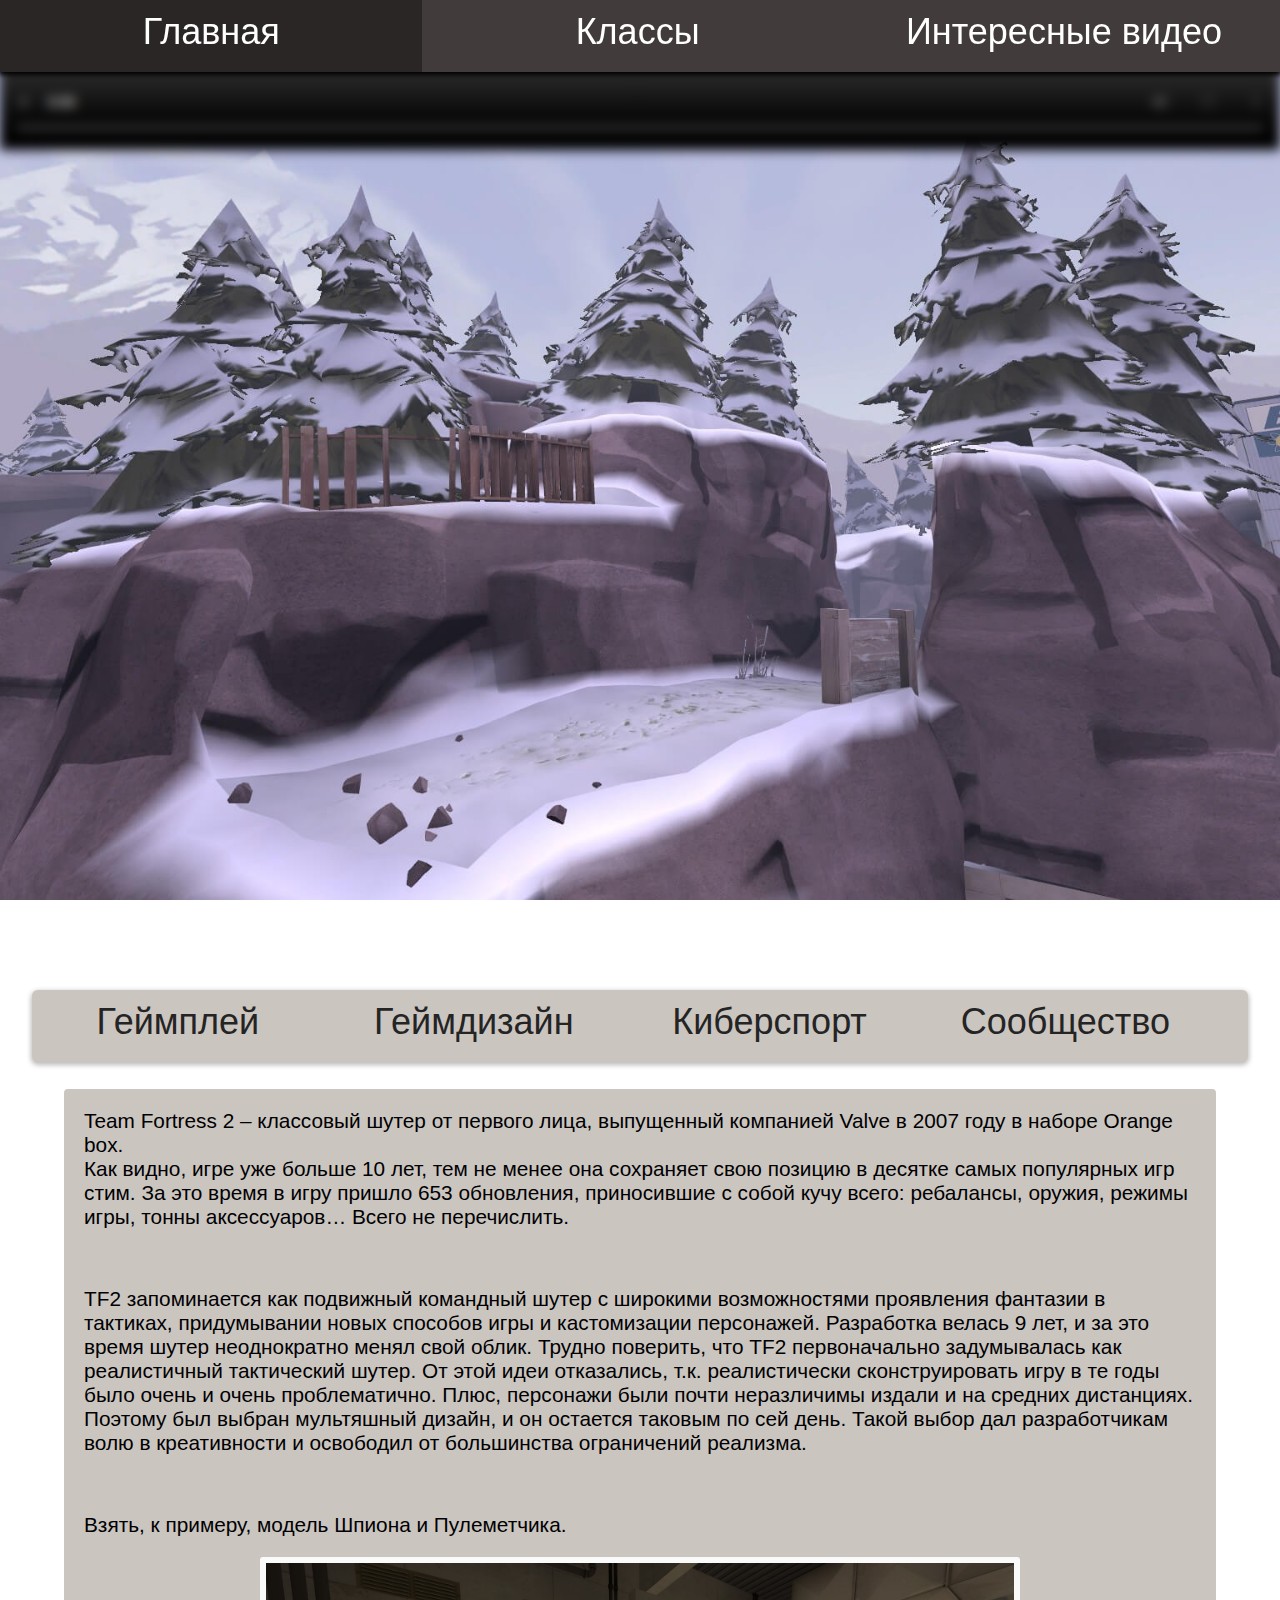
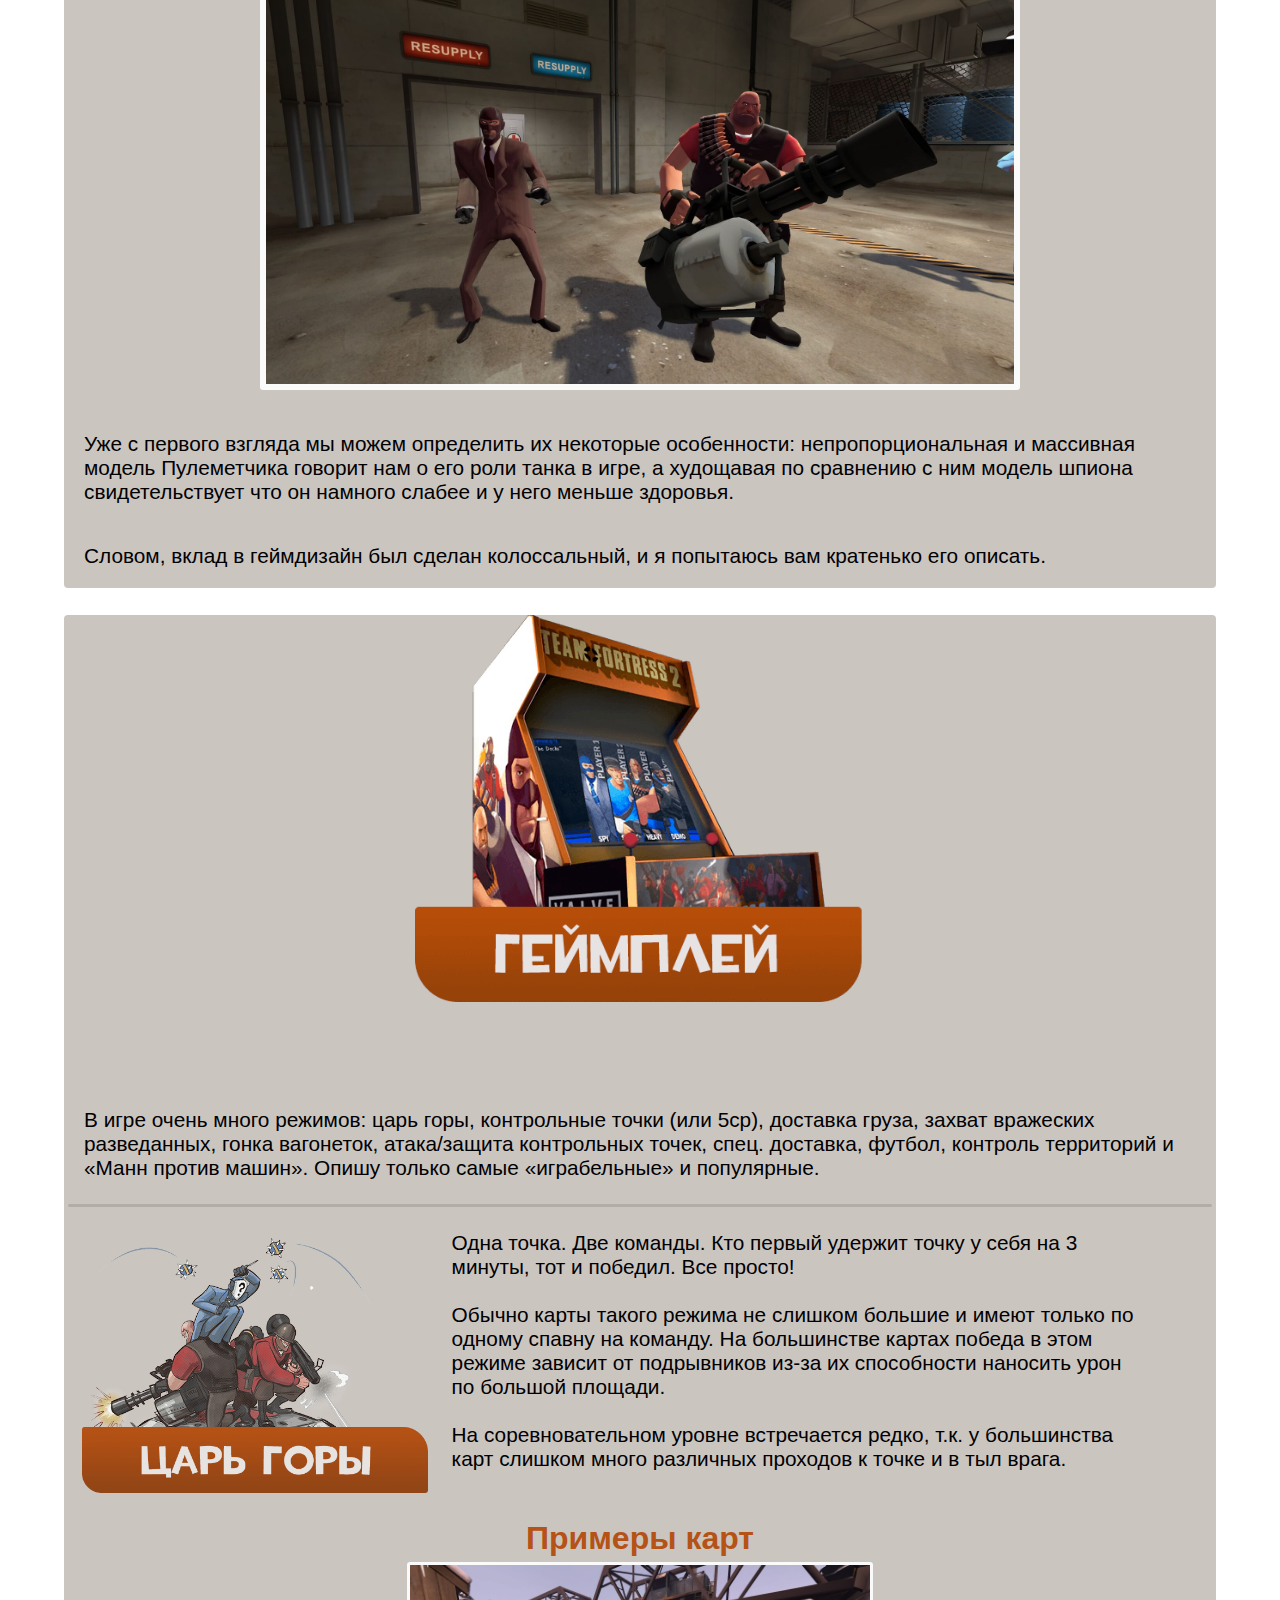
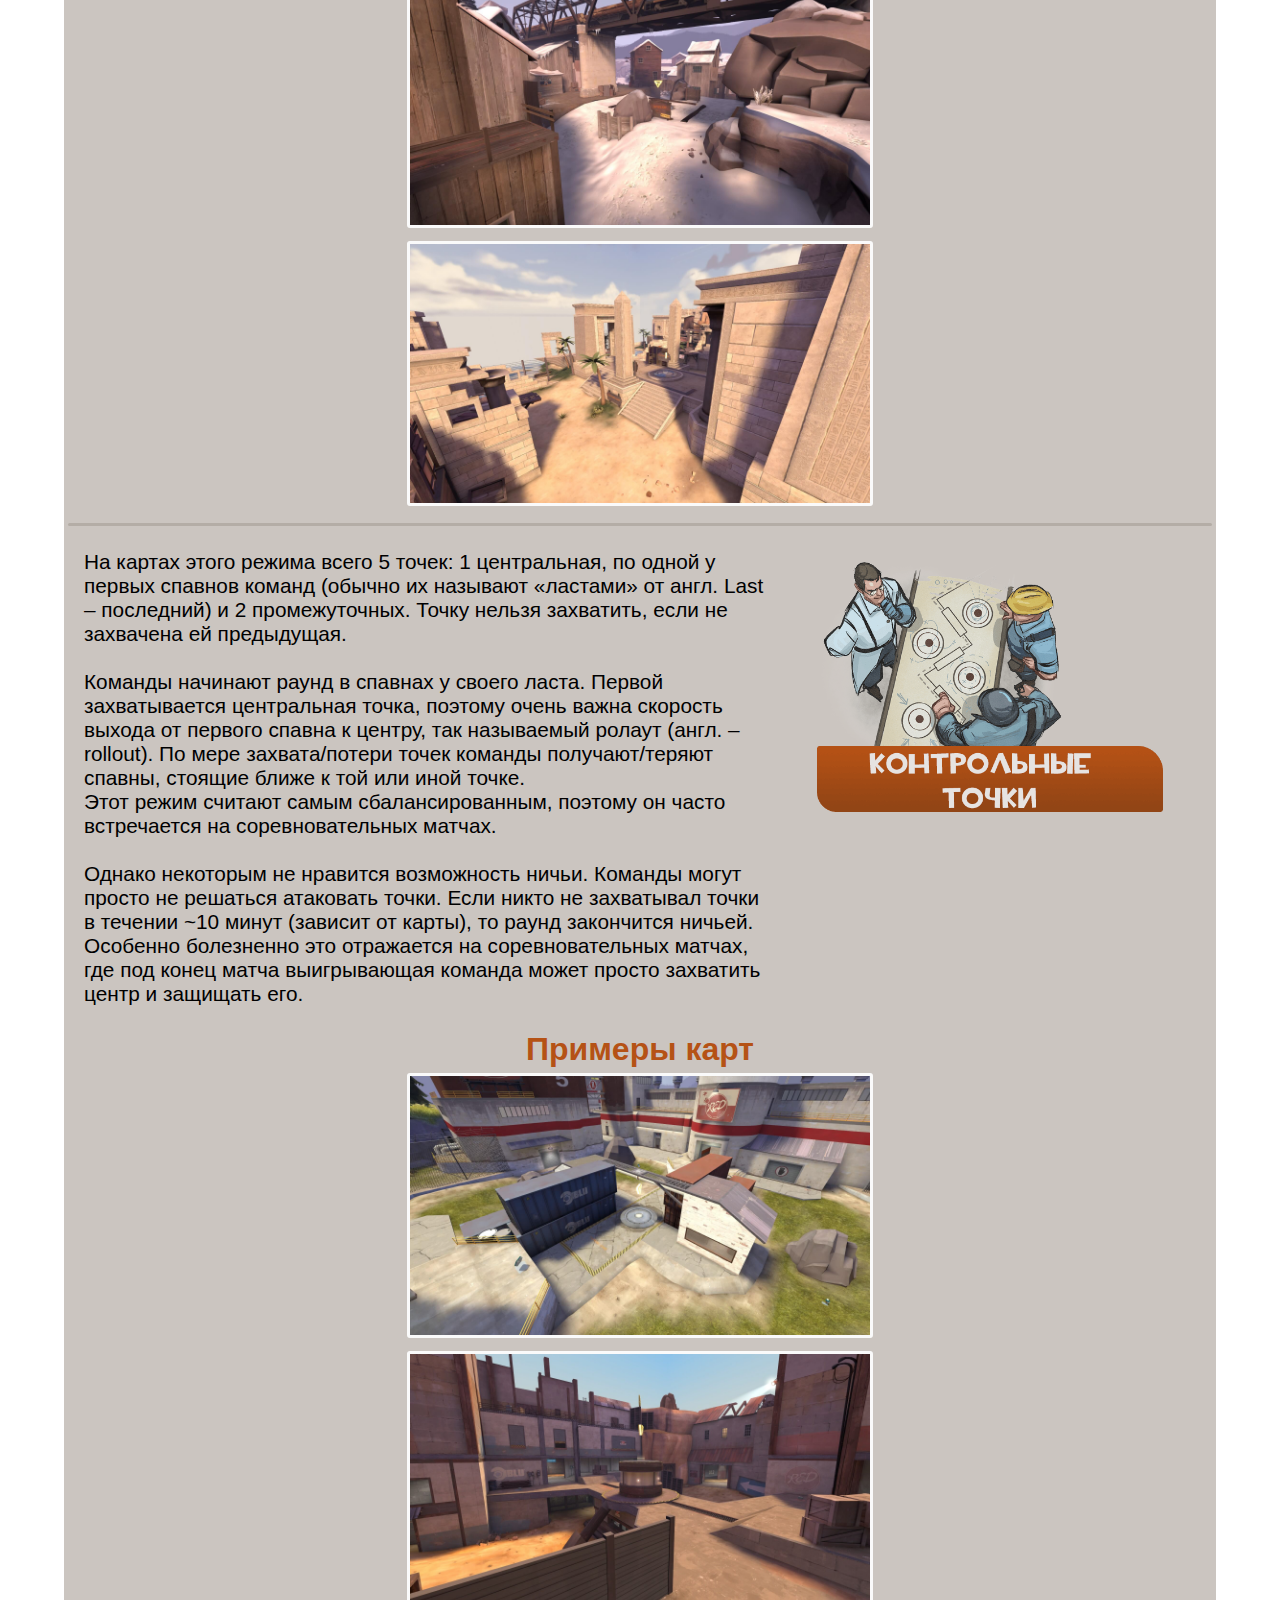
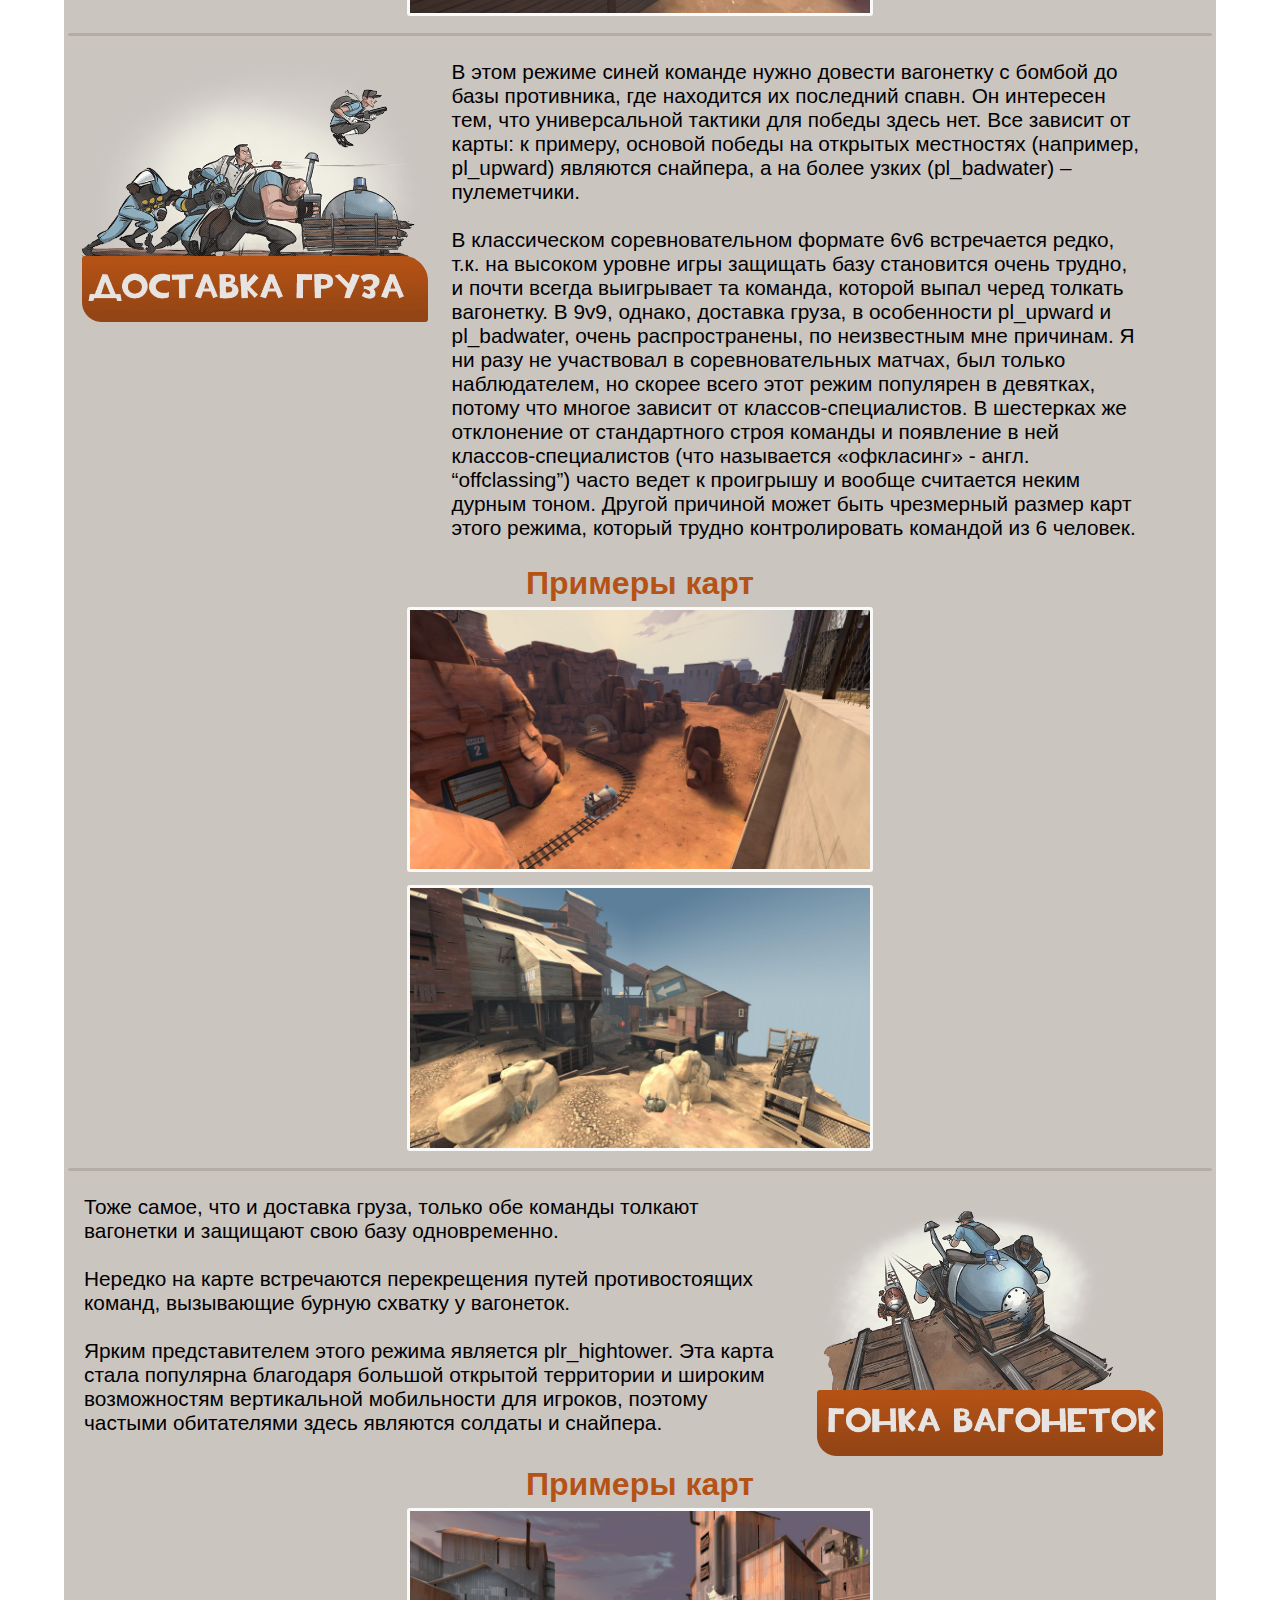
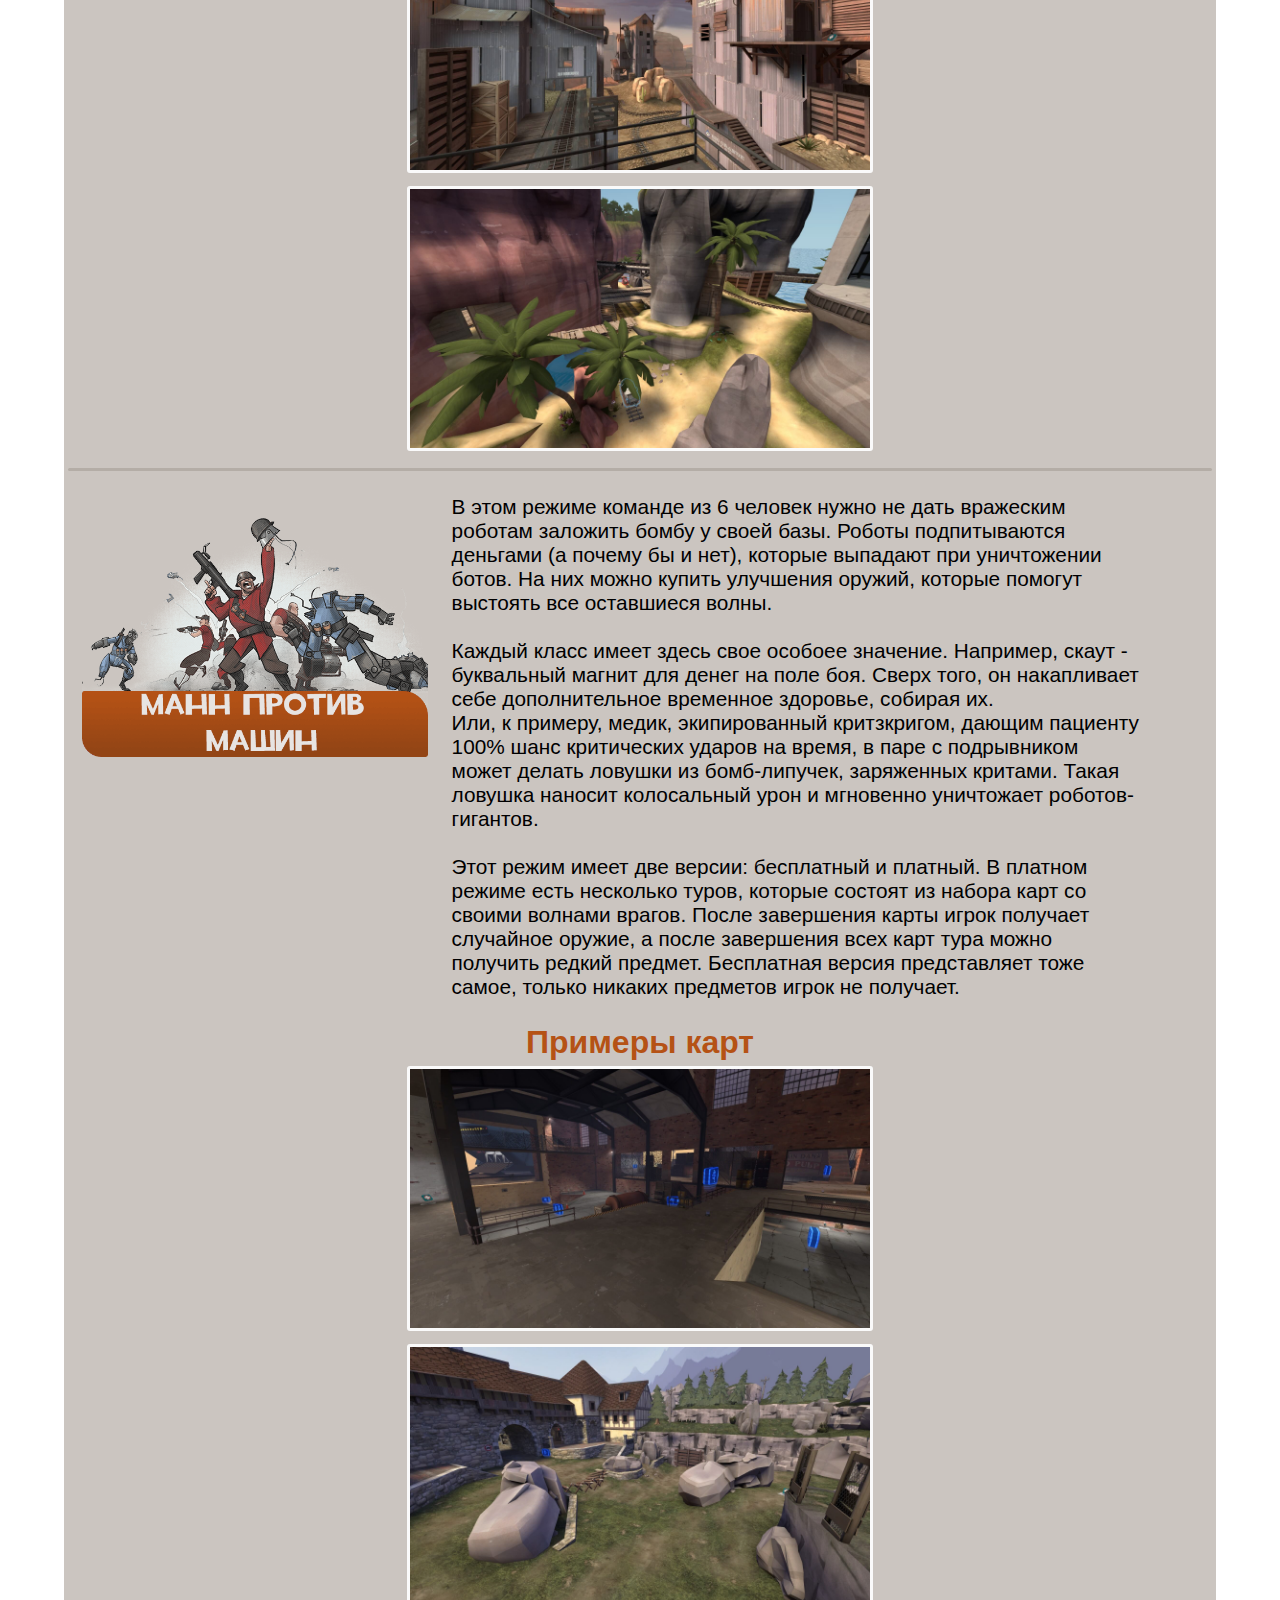
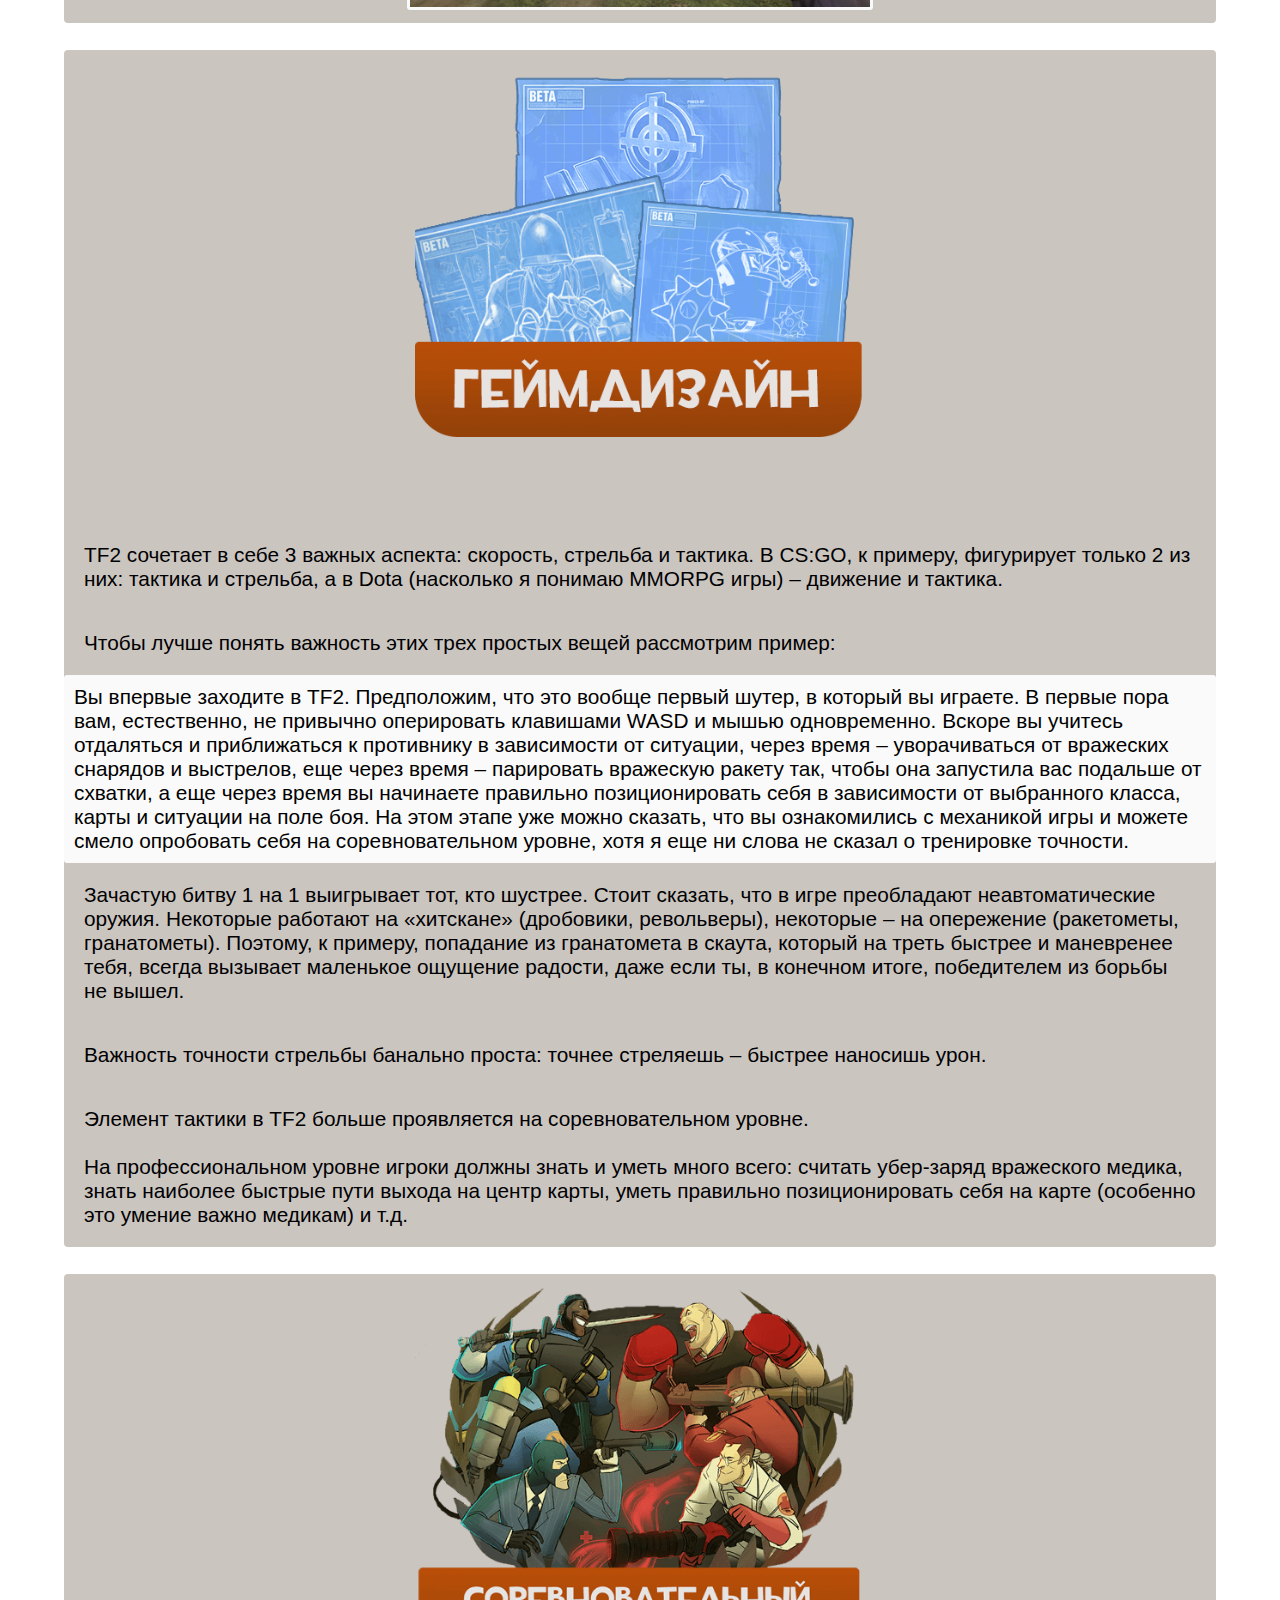
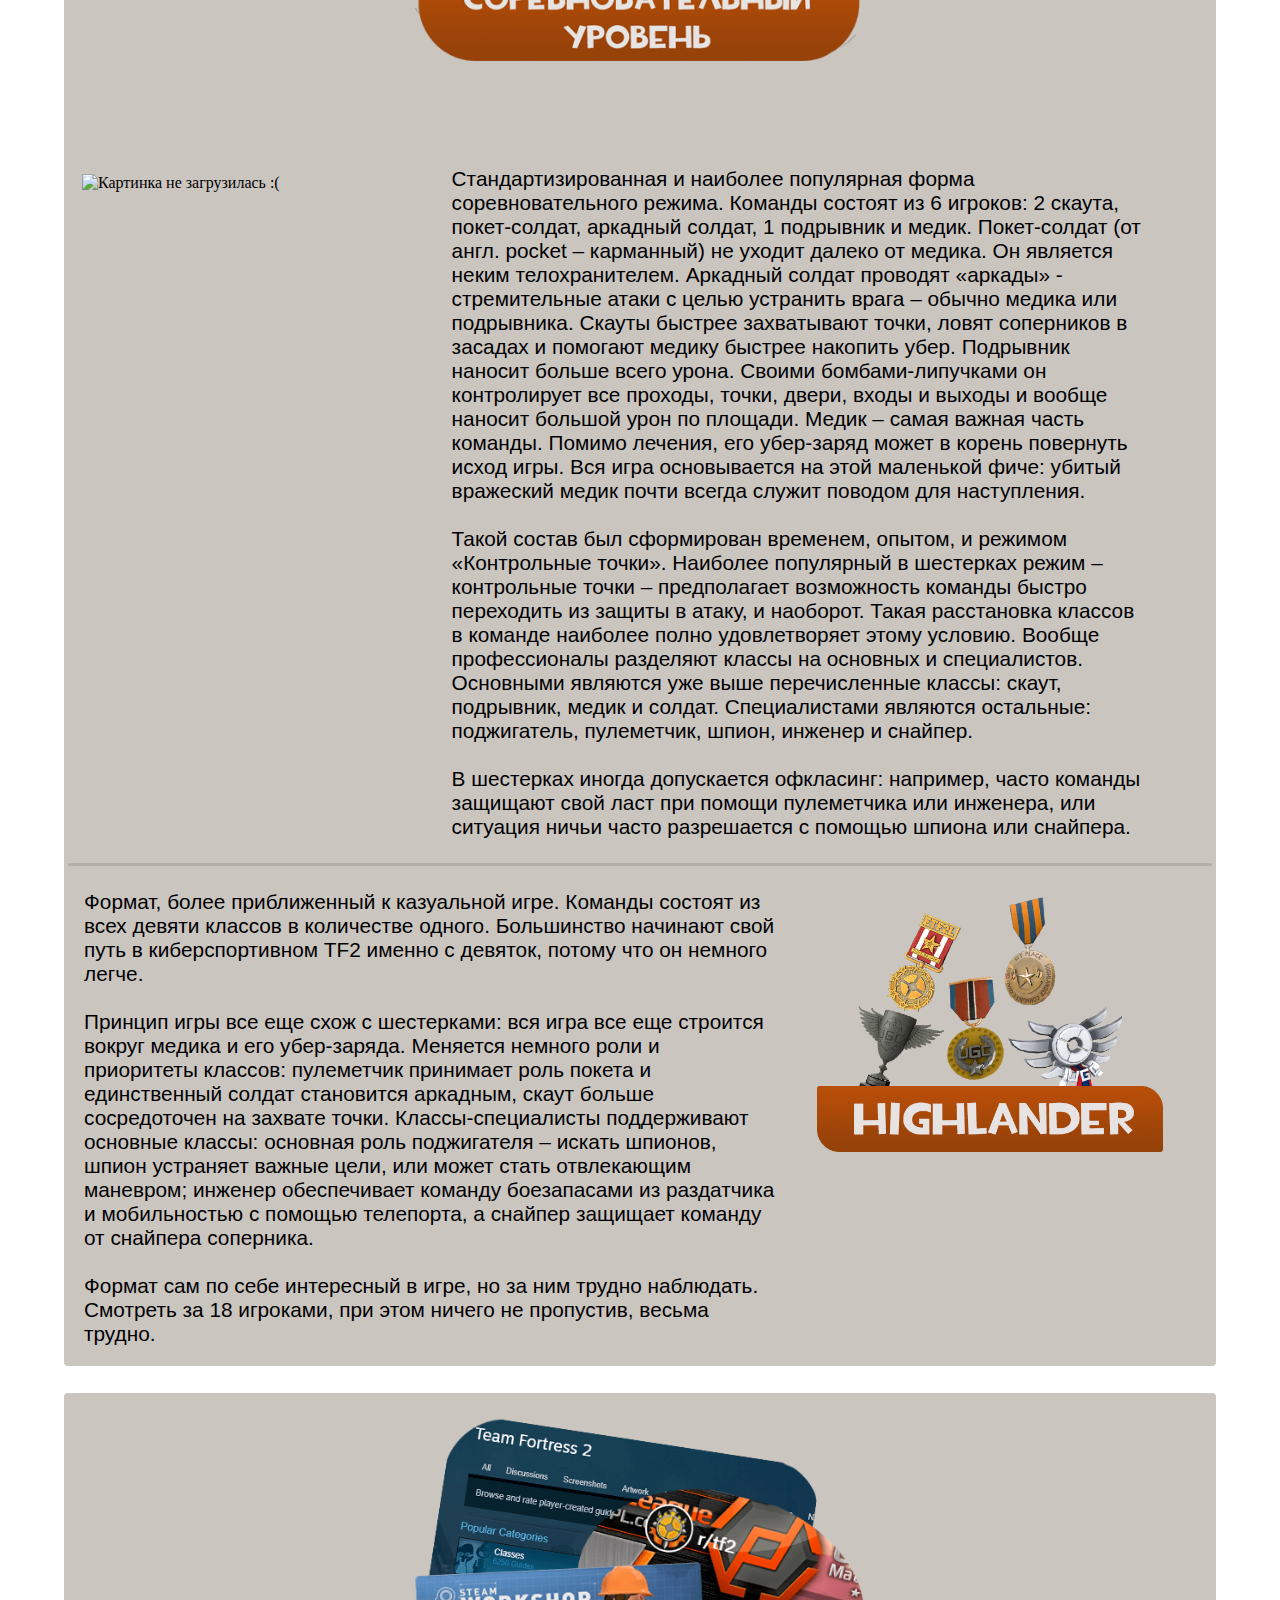
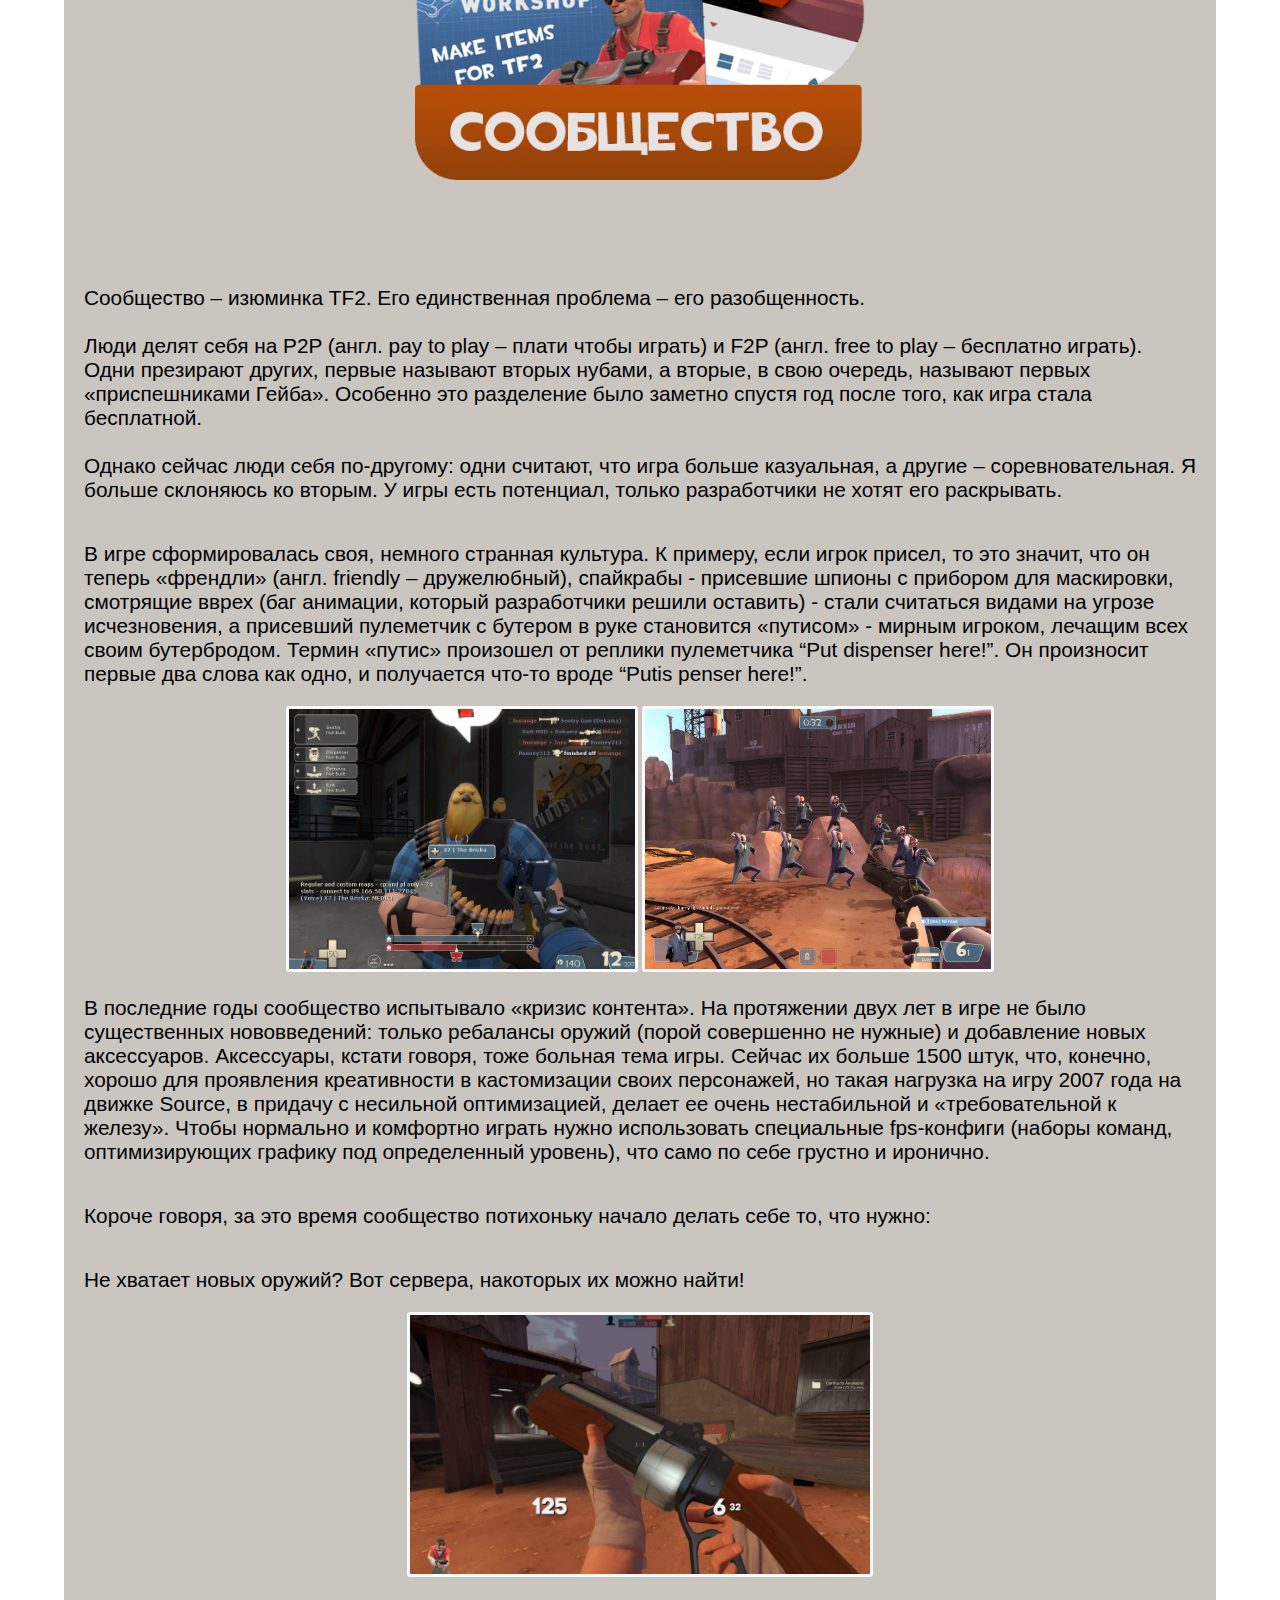
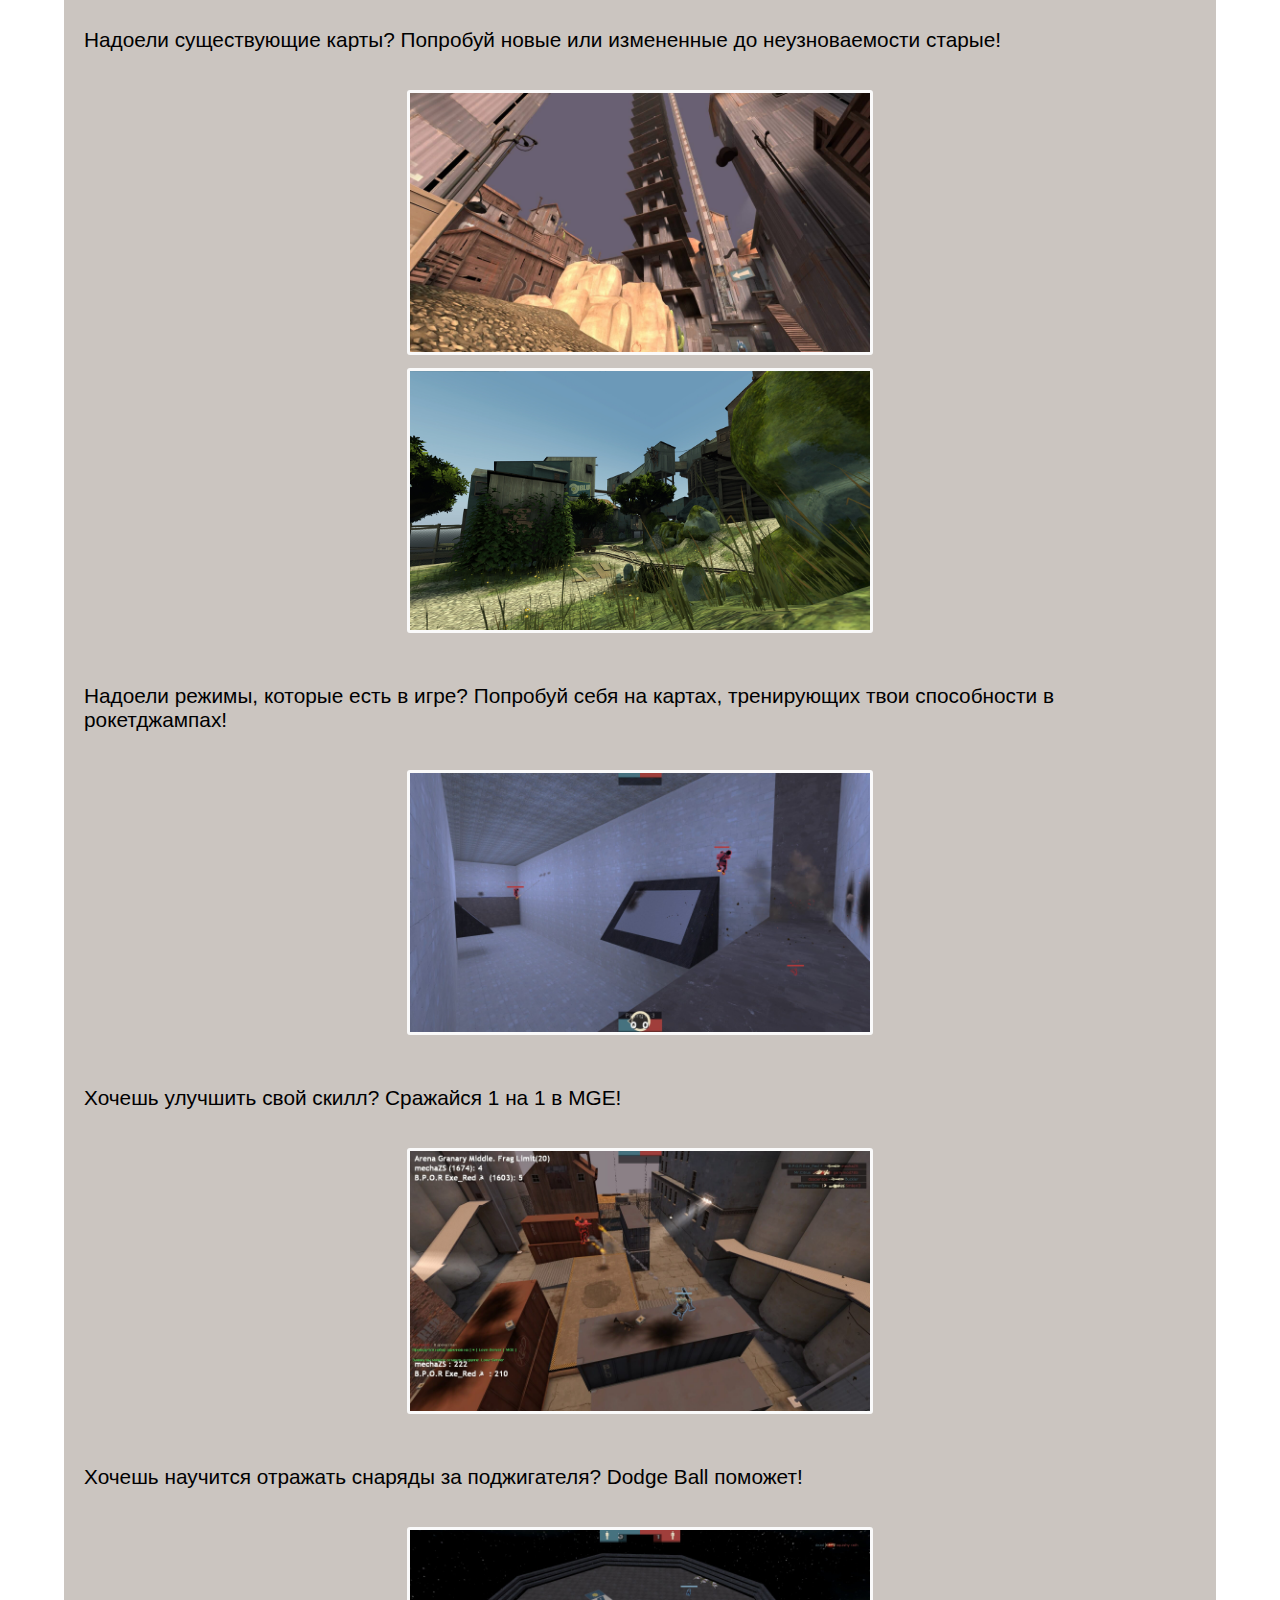
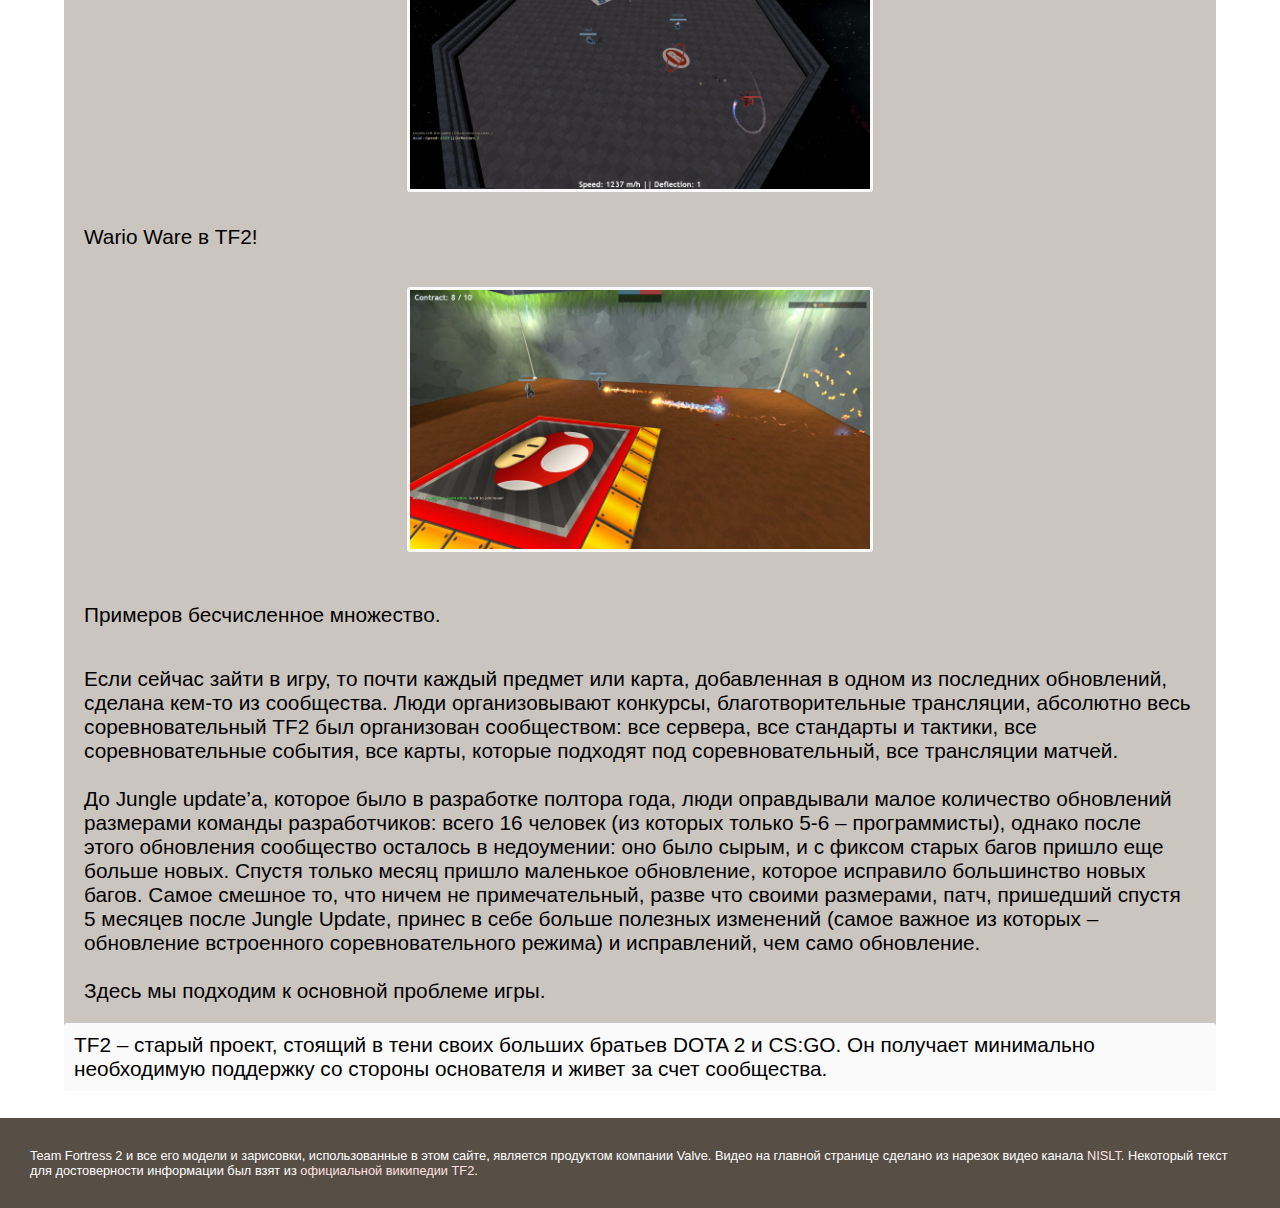
==== commit 6efb2c94: "Content update 1" ====
--- a/index.html
+++ b/index.html
@@ -389,7 +389,7 @@
         </div>
     </main>
     <footer>
-        <p class="footer">Team Fortress 2 и все его модели и зарисовки, использованные в этом сайте, является продуктом компании Valve.</p>
+        <p class="footer">Team Fortress 2 и все его модели и зарисовки, использованные в этом сайте, является продуктом компании Valve. Видео на главной странице сделано из нарезок видео канала <a href="https://www.youtube.com/user/NISLT">NISLT</a>. Некоторый текст для достоверности информации был взят из <a href="https://wiki.teamfortress.com/wiki/Main_Page">официальной википедии TF2</a>.</p>
     </footer>
 
 
--- a/style.css
+++ b/style.css
@@ -123,6 +123,8 @@
     transition: all 0.5s ease;
 }
 .nav_text {
+    position: relative;
+    top: 15%;
     font-size: 4vh;
     height: 100%;
 }
@@ -275,7 +277,12 @@
     background-color: #574e46;
     padding: 10px;
 }
-.footer {
+.footer{
     font-size: 0.8rem;
     color: white;
+}
+.footer a {
+    margin: 0; padding: 0;
+    font-size: 0.8rem;
+    color: rgb(255, 225, 225);
 }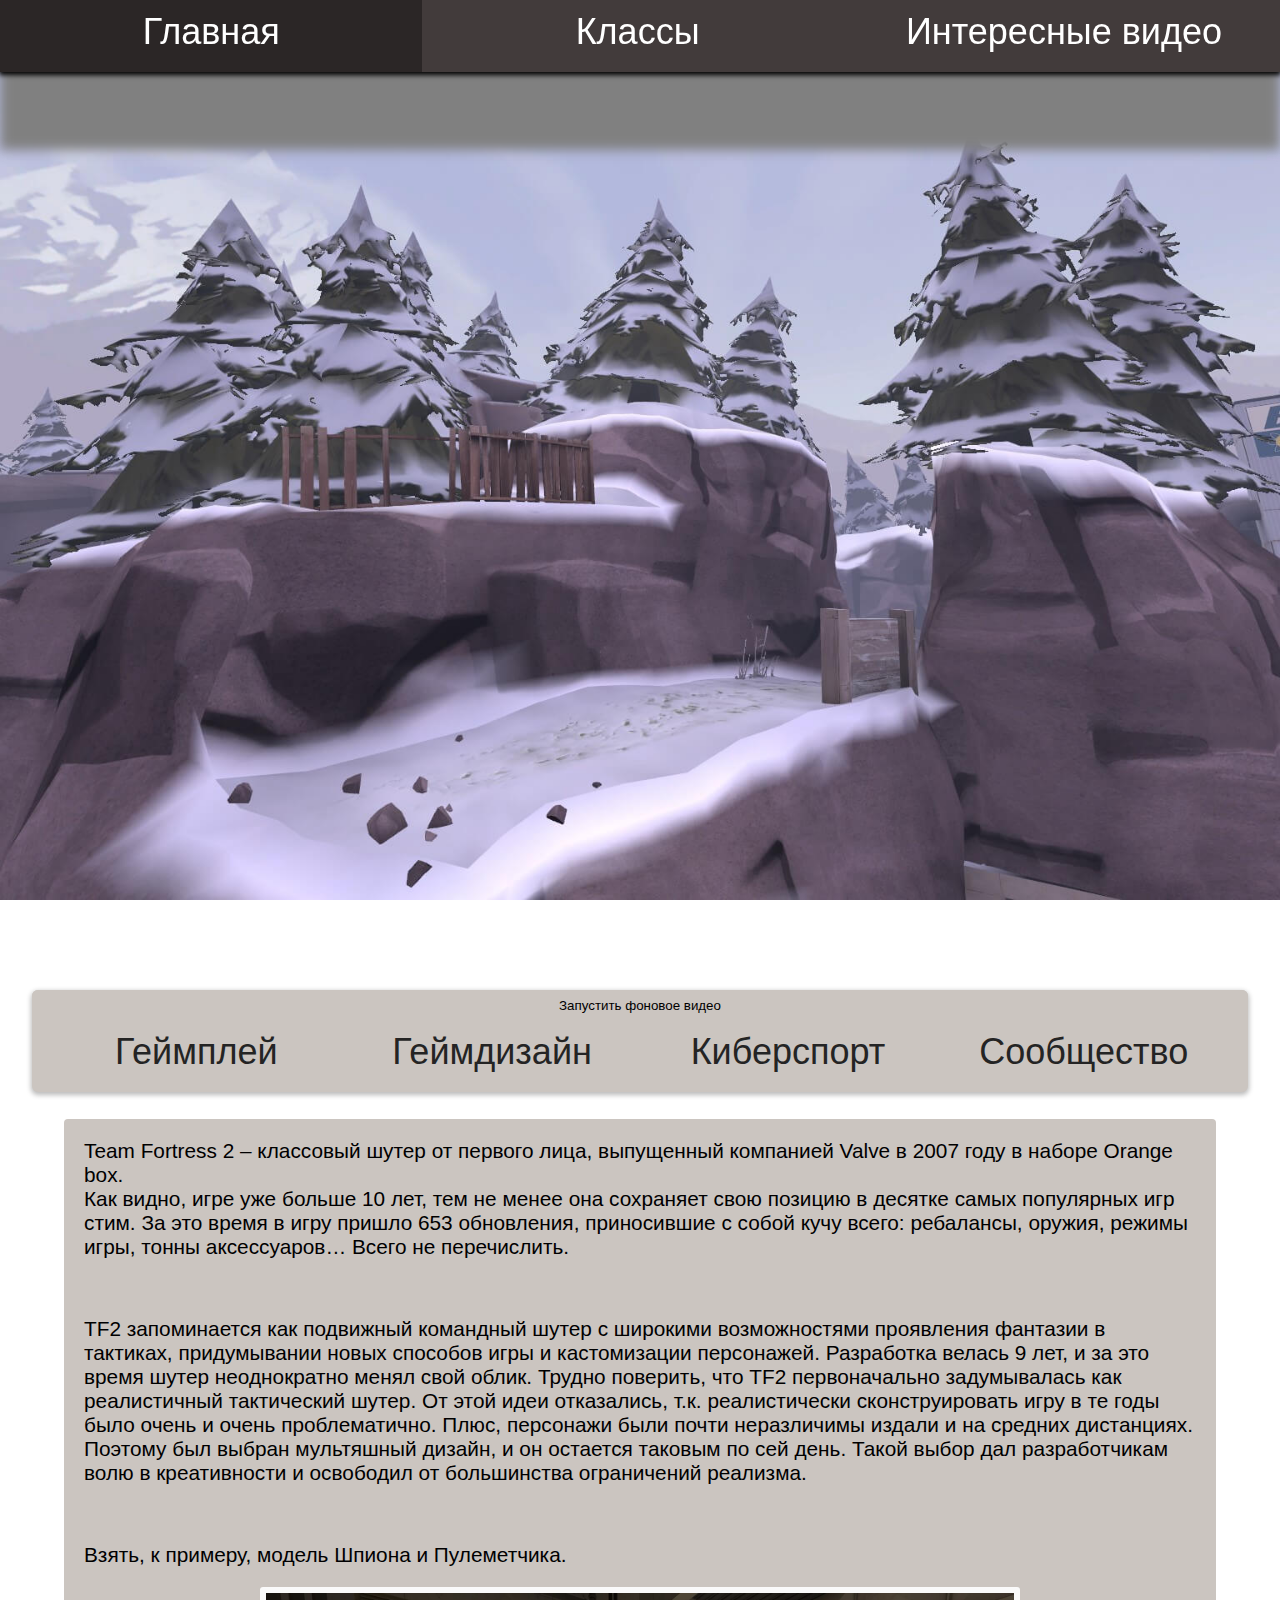
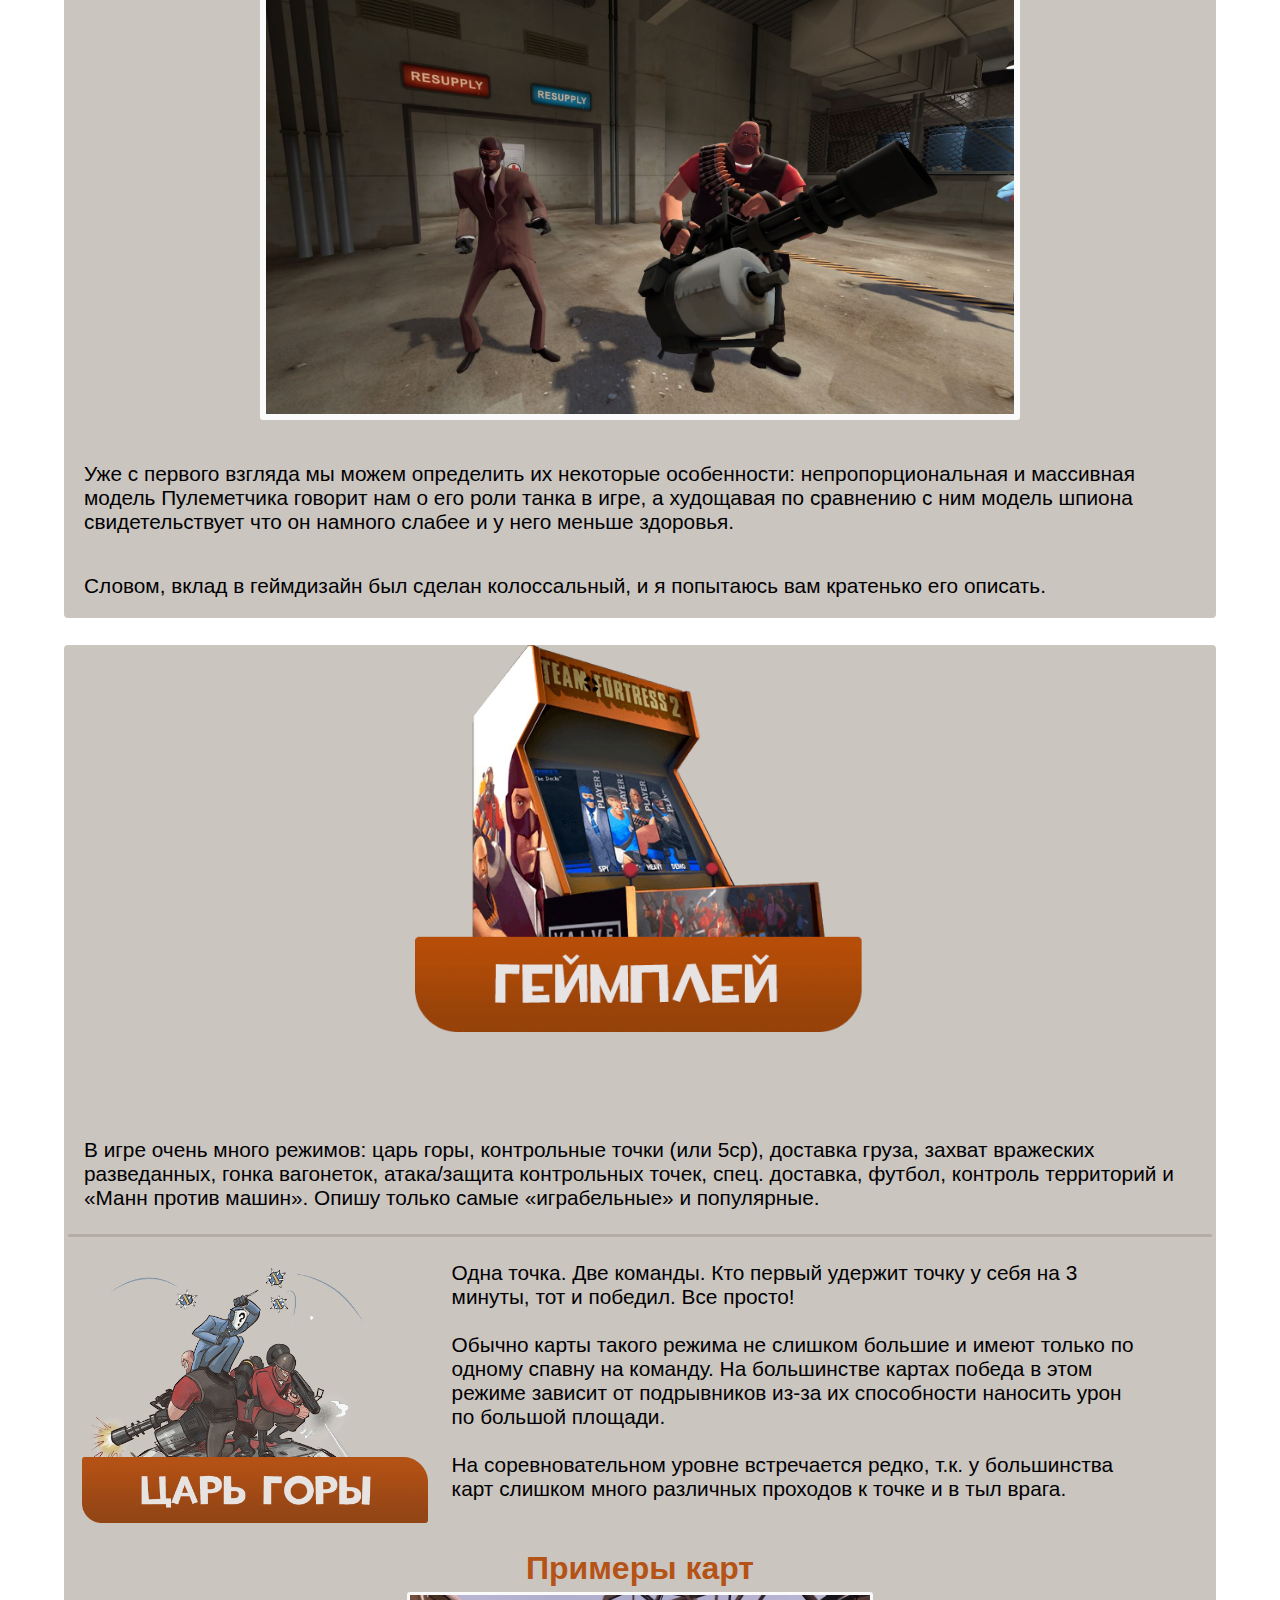
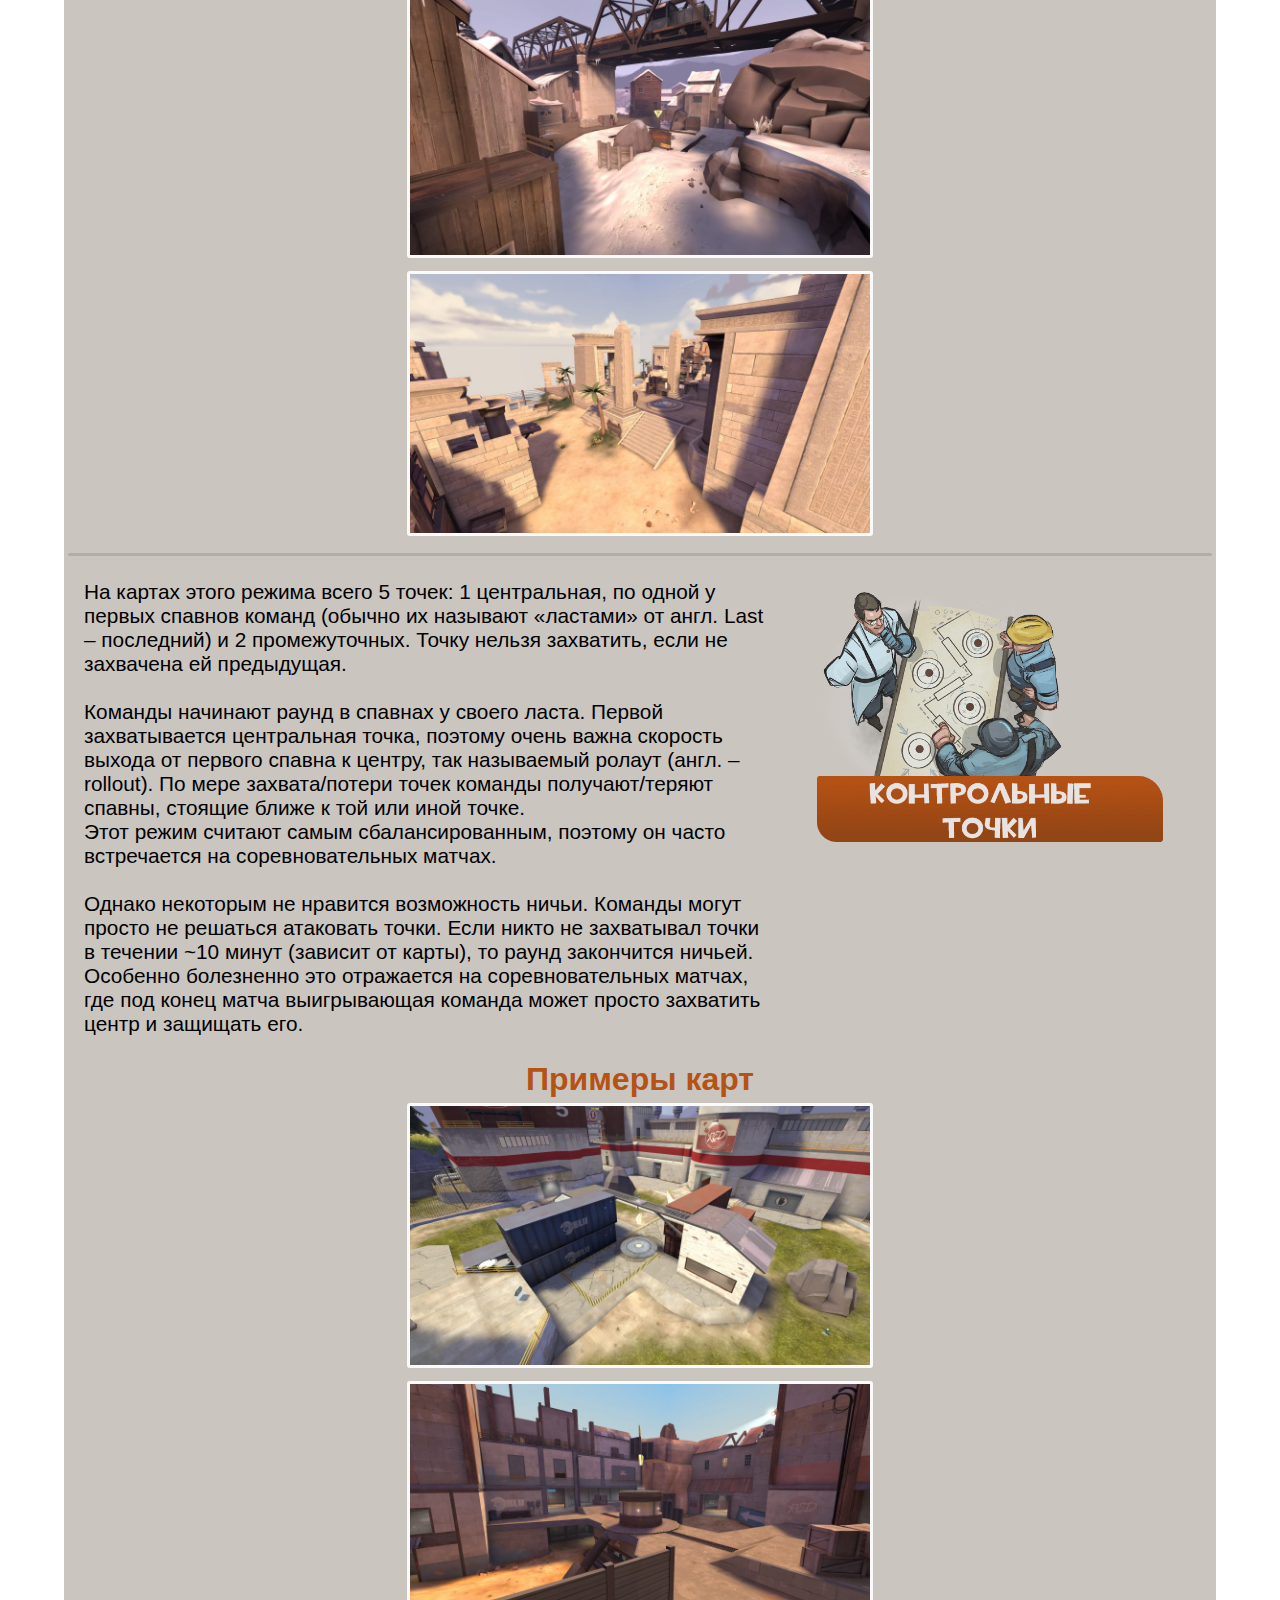
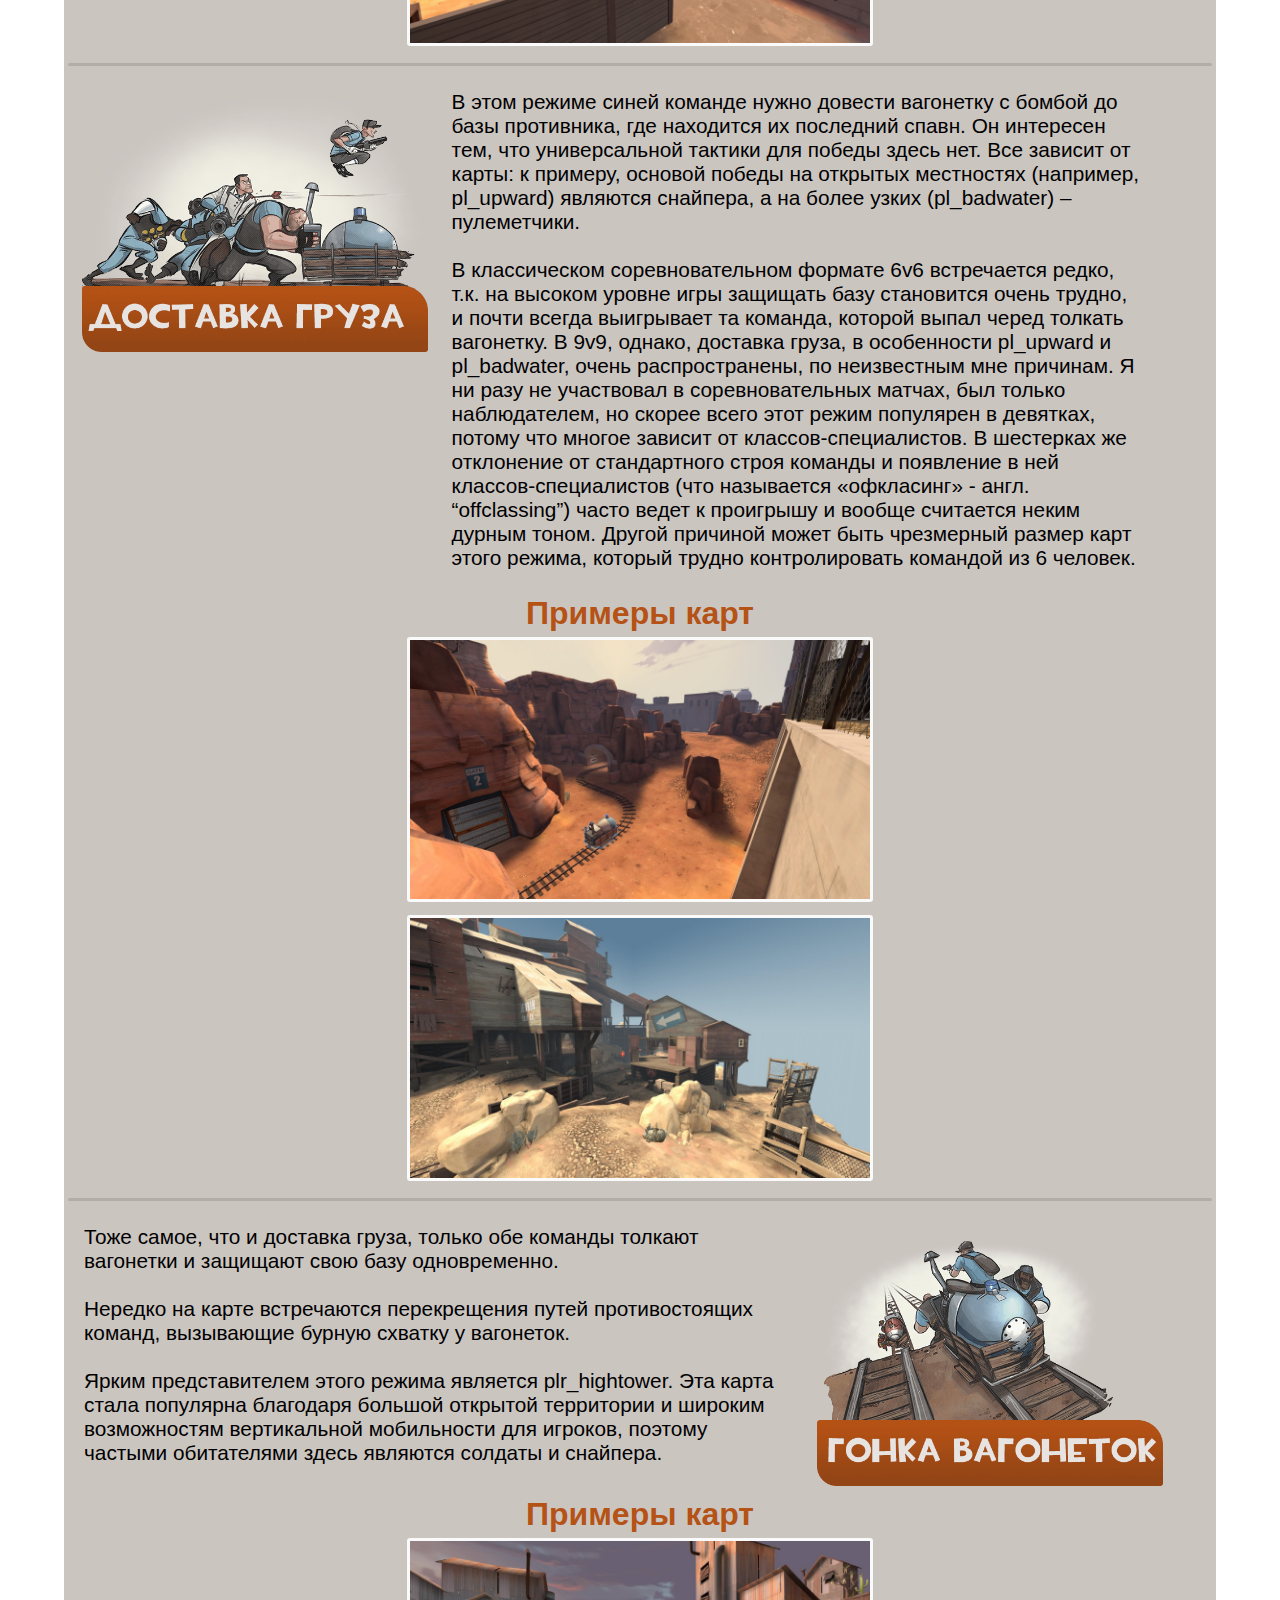
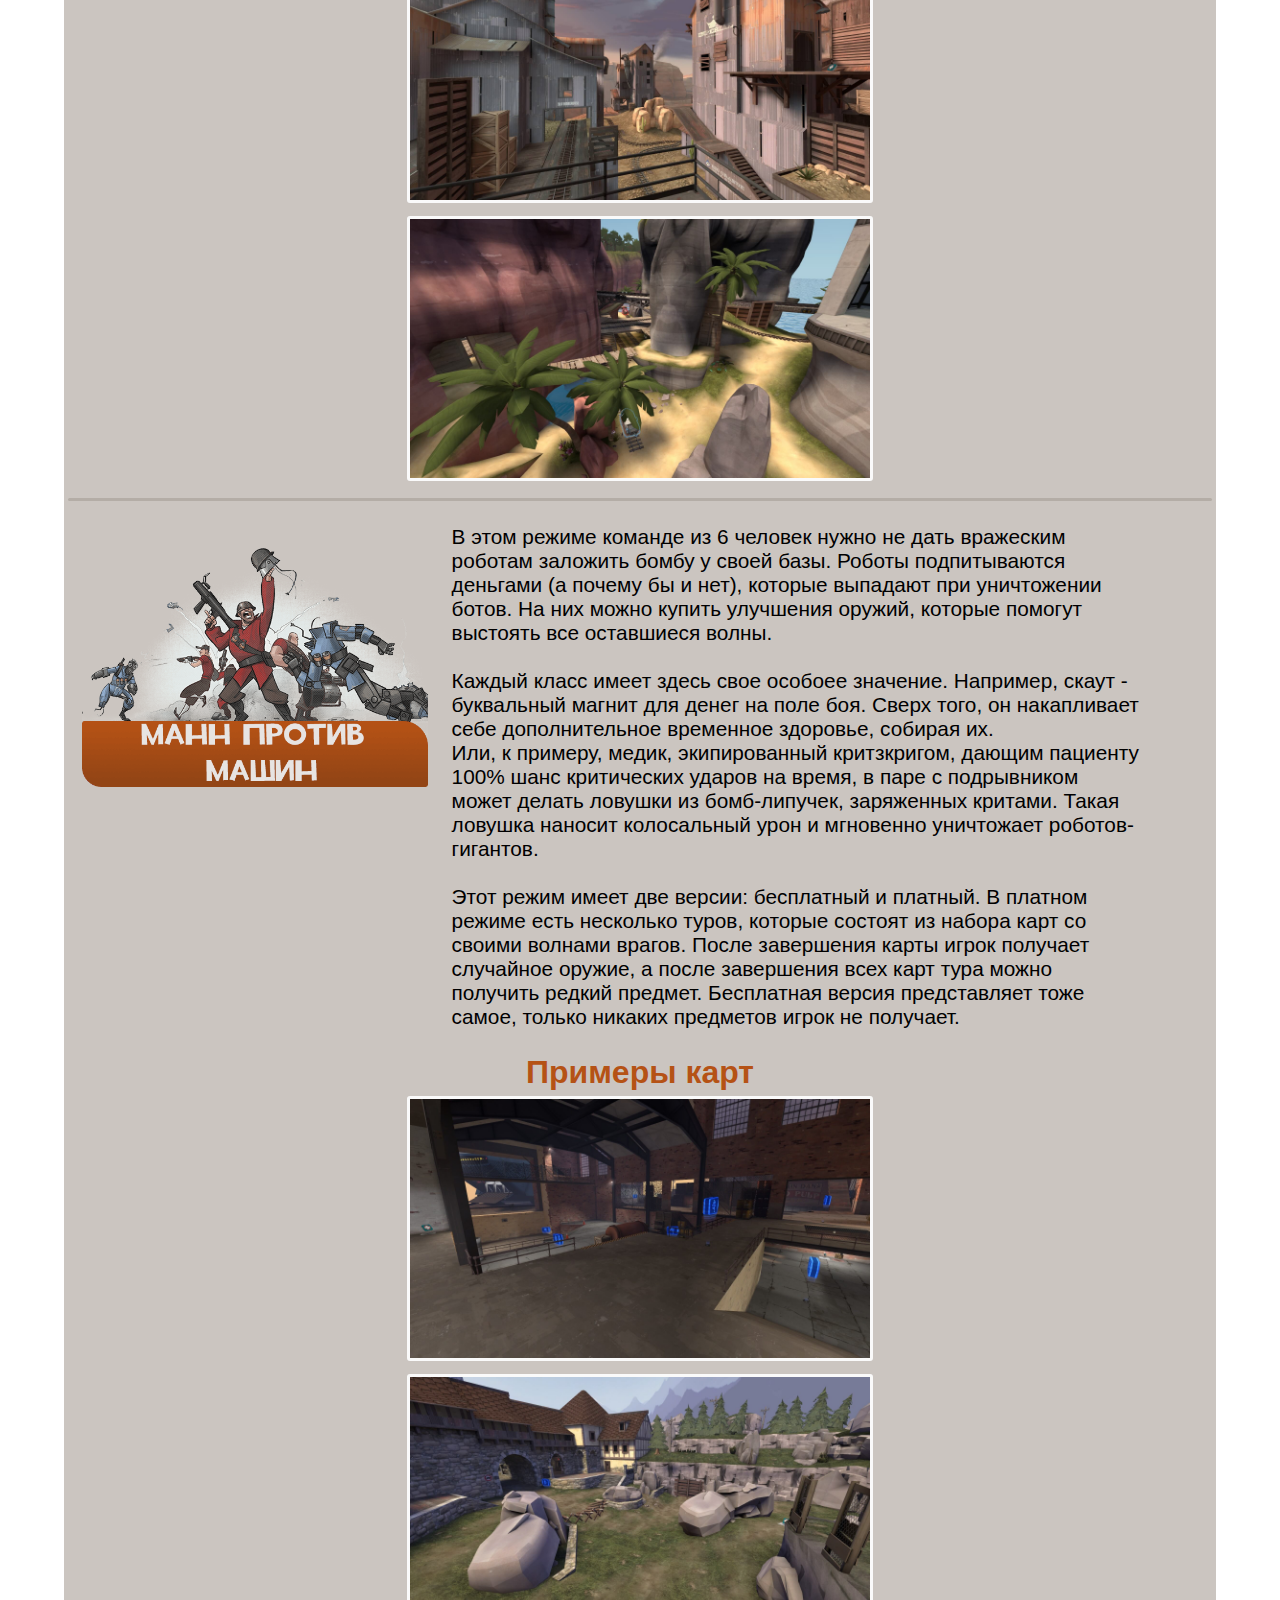
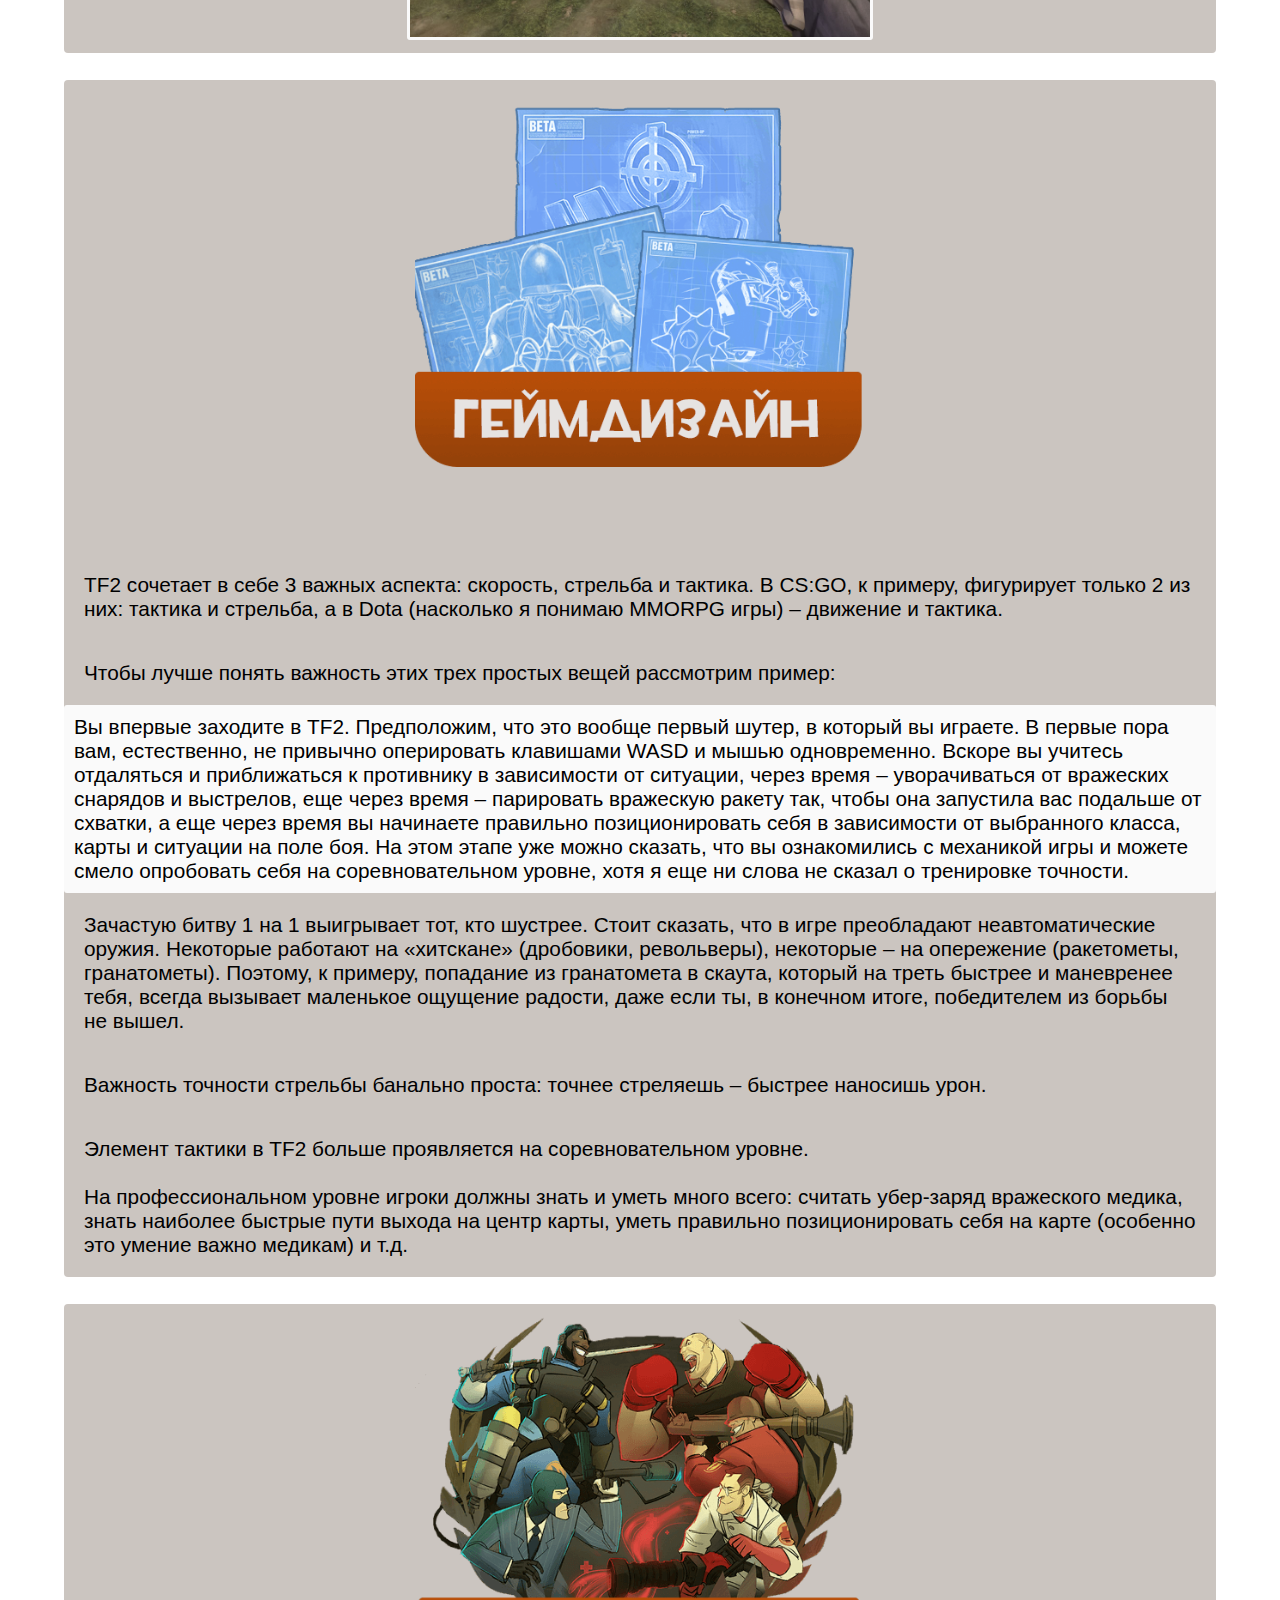
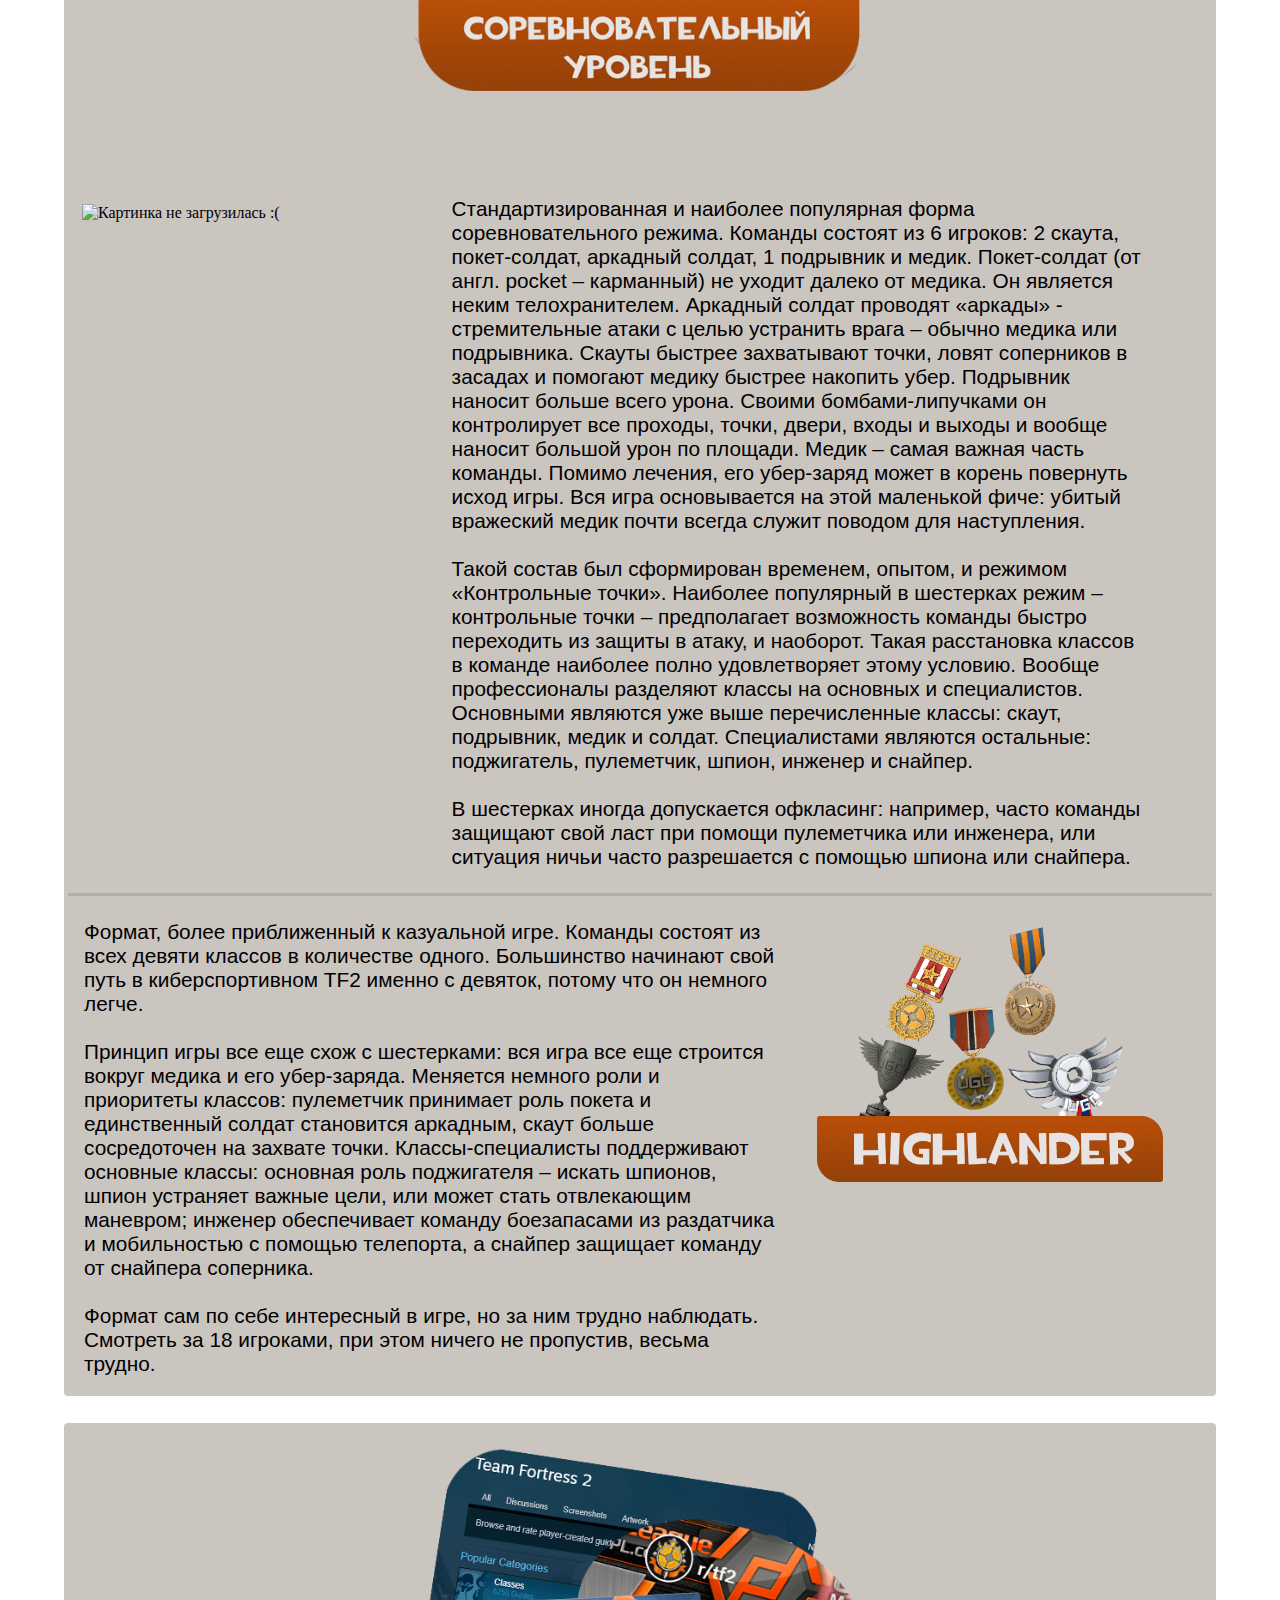
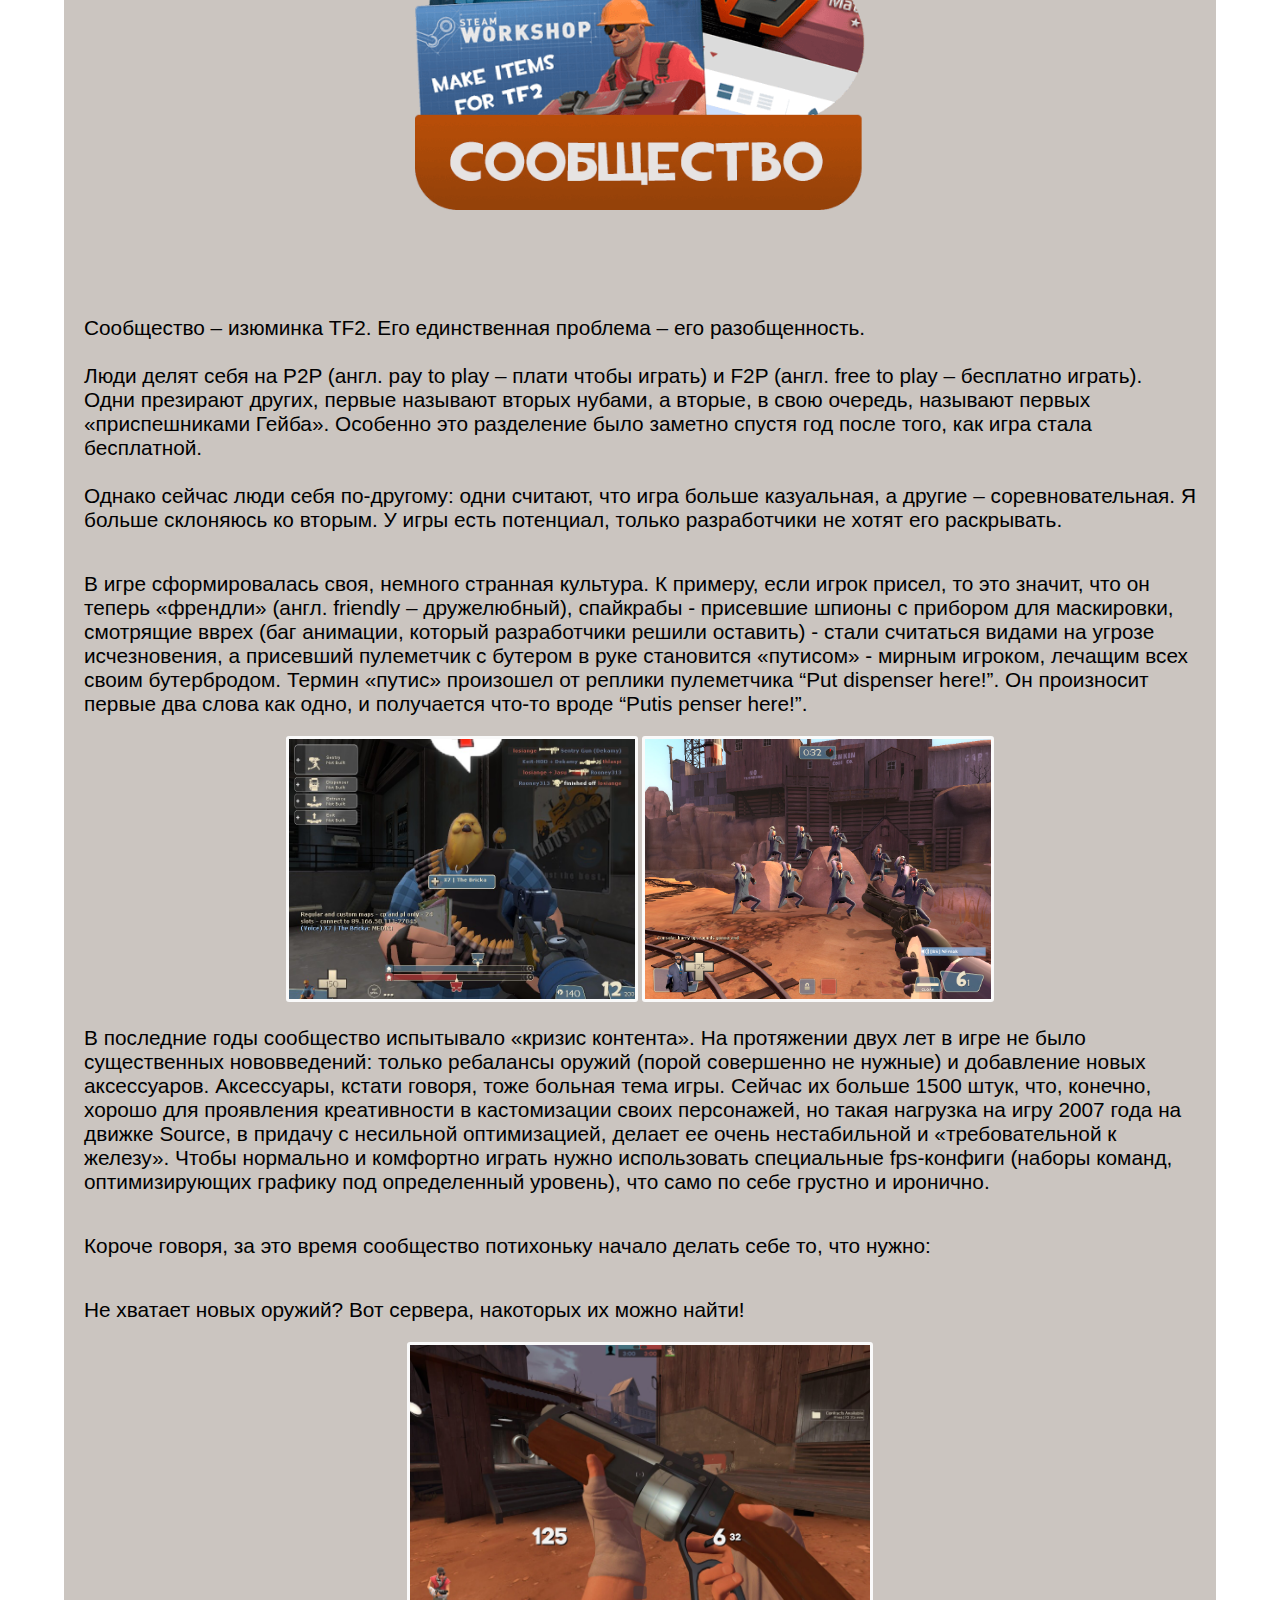
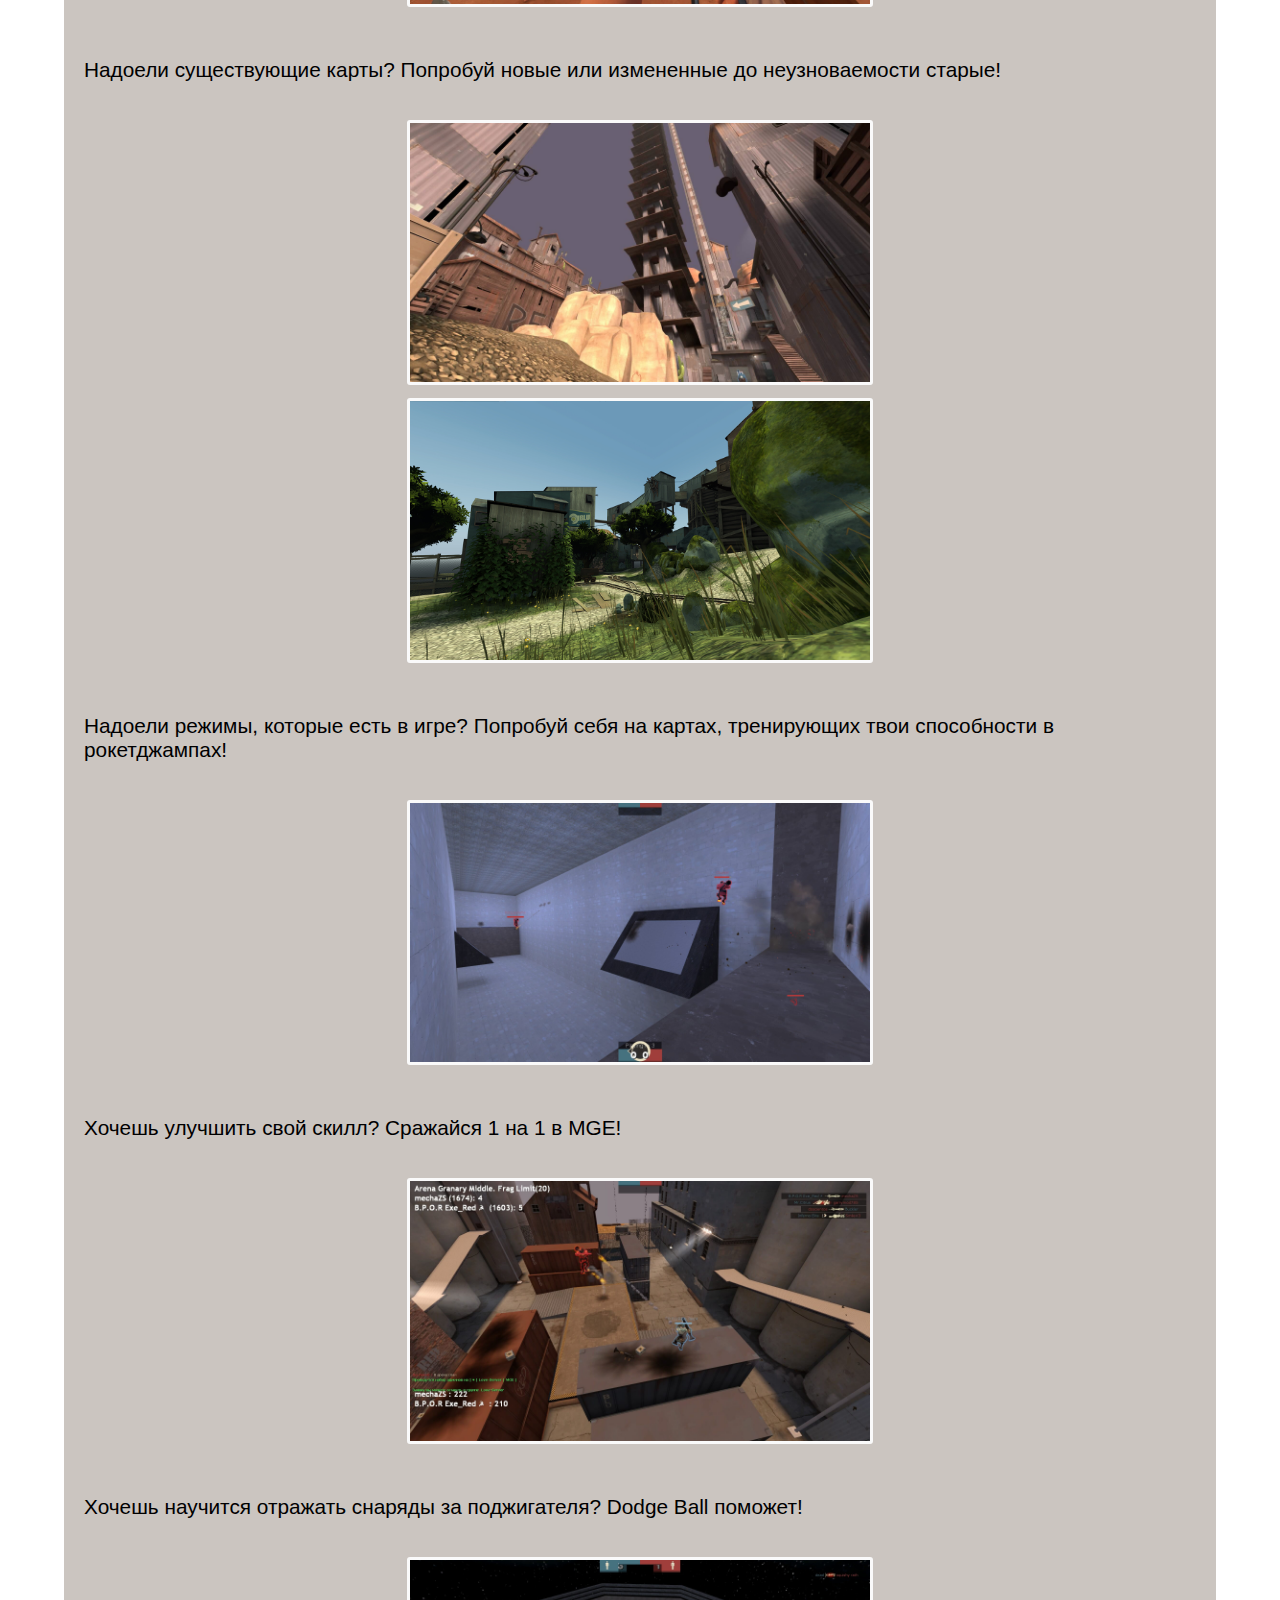
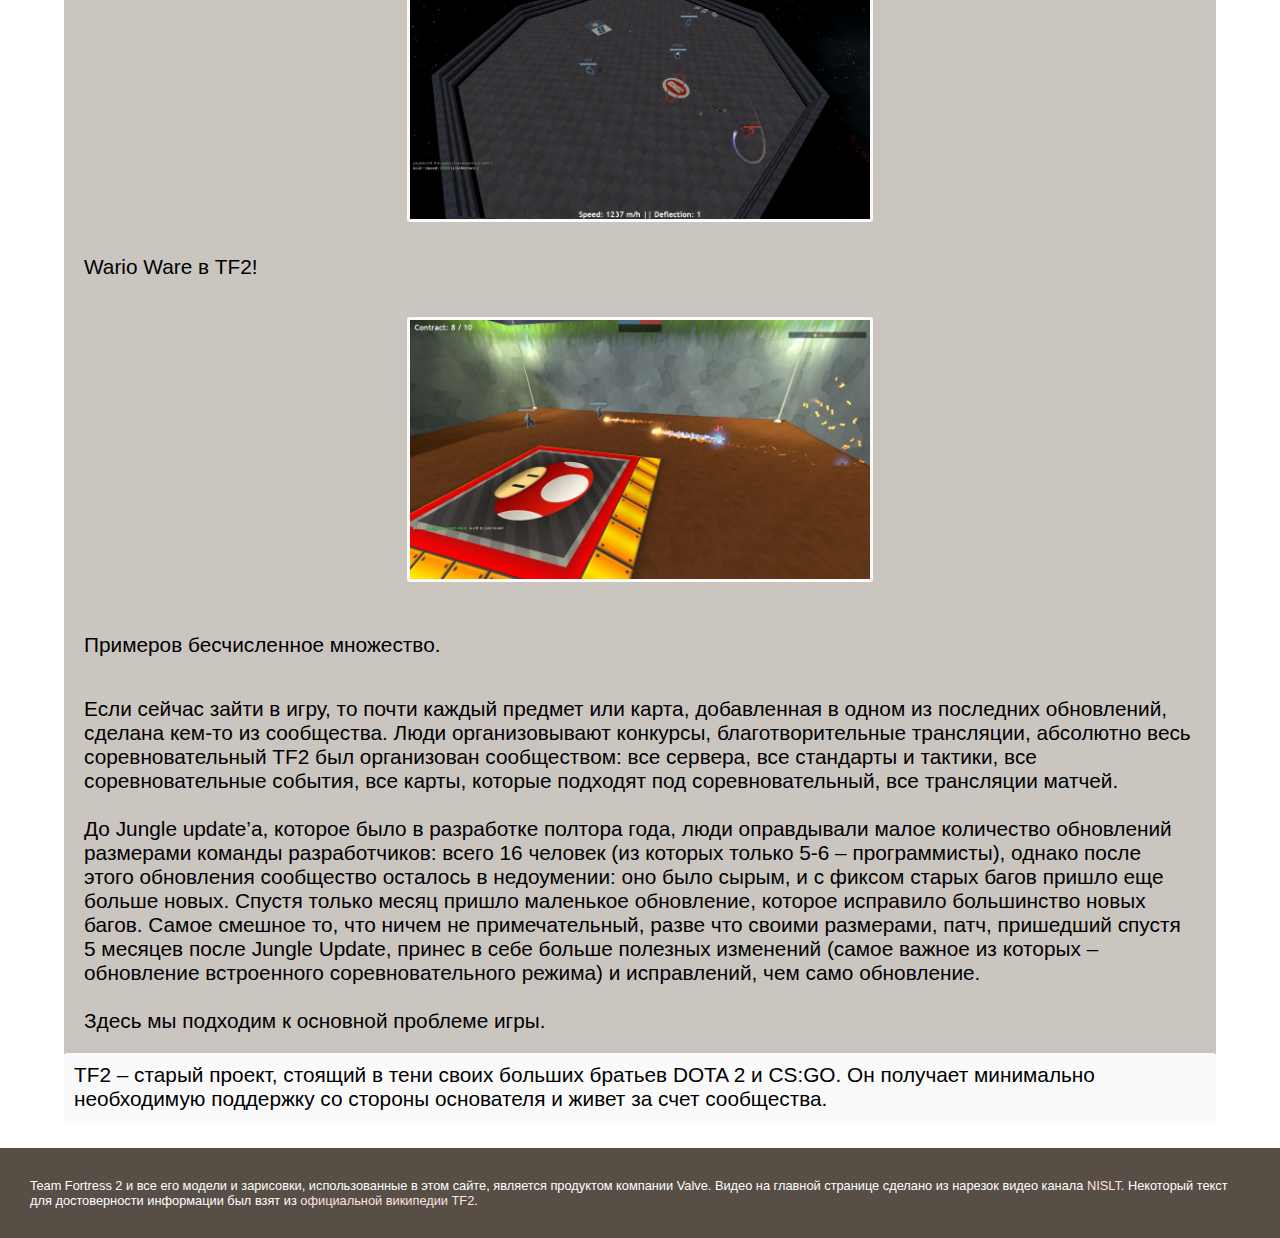
==== commit 1036ab88: "Content update 2" ====
--- a/index.html
+++ b/index.html
@@ -27,7 +27,7 @@
                 <a class="nav_text" href="./videos.html">Интересные видео</a>
             </li>
         </ol>
-        <video src="frags.mp4" class="vid" autoplay loop controls></video>
+        <video src="frags.mp4" class="vid" id="video" autoplay loop></video>
 
         </ol>
         <div class="title">
@@ -44,7 +44,8 @@
     </header>
 
     <main>
-        <ol class="sub_nav_container">
+        <ol class="sub_nav_container img_container">
+            <input class="button" type="button" value="Запустить фоновое видео"  onclick="play()">
             <li class="sub_nav">
                 <a class="nav_text sub_nav_text" href=#gameplay>Геймплей</a>
             </li>
@@ -392,5 +393,10 @@
         <p class="footer">Team Fortress 2 и все его модели и зарисовки, использованные в этом сайте, является продуктом компании Valve. Видео на главной странице сделано из нарезок видео канала <a href="https://www.youtube.com/user/NISLT">NISLT</a>. Некоторый текст для достоверности информации был взят из <a href="https://wiki.teamfortress.com/wiki/Main_Page">официальной википедии TF2</a>.</p>
     </footer>
 
-
+    <script>
+        function play(){
+             var audio = document.getElementById("video");
+             audio.play();
+                       }
+         </script>
 </body>--- a/style.css
+++ b/style.css
@@ -28,7 +28,7 @@
     .nav:hover{
         background-color: rgb(43, 38, 38);
     }
-    .sub_nav:hover{
+    .sub_nav:hover, .button:hover{
         background-color: #b4ada6;
     }
     .title::after{
@@ -150,6 +150,16 @@
     transition: all 0.5s ease;
 }
 /*Контейеры и остальное*/
+.button{
+    padding: 0;
+    width: 100%;
+    background-color: #cbc5c0;
+    border-top-right-radius: 6px;
+    border-top-left-radius: 6px;
+    height: 30px;
+    border: none;
+    transition: all 0.5s ease;
+}
 .bonus_container {
     background-color: #cbc5c0;
     border-radius: 4px;
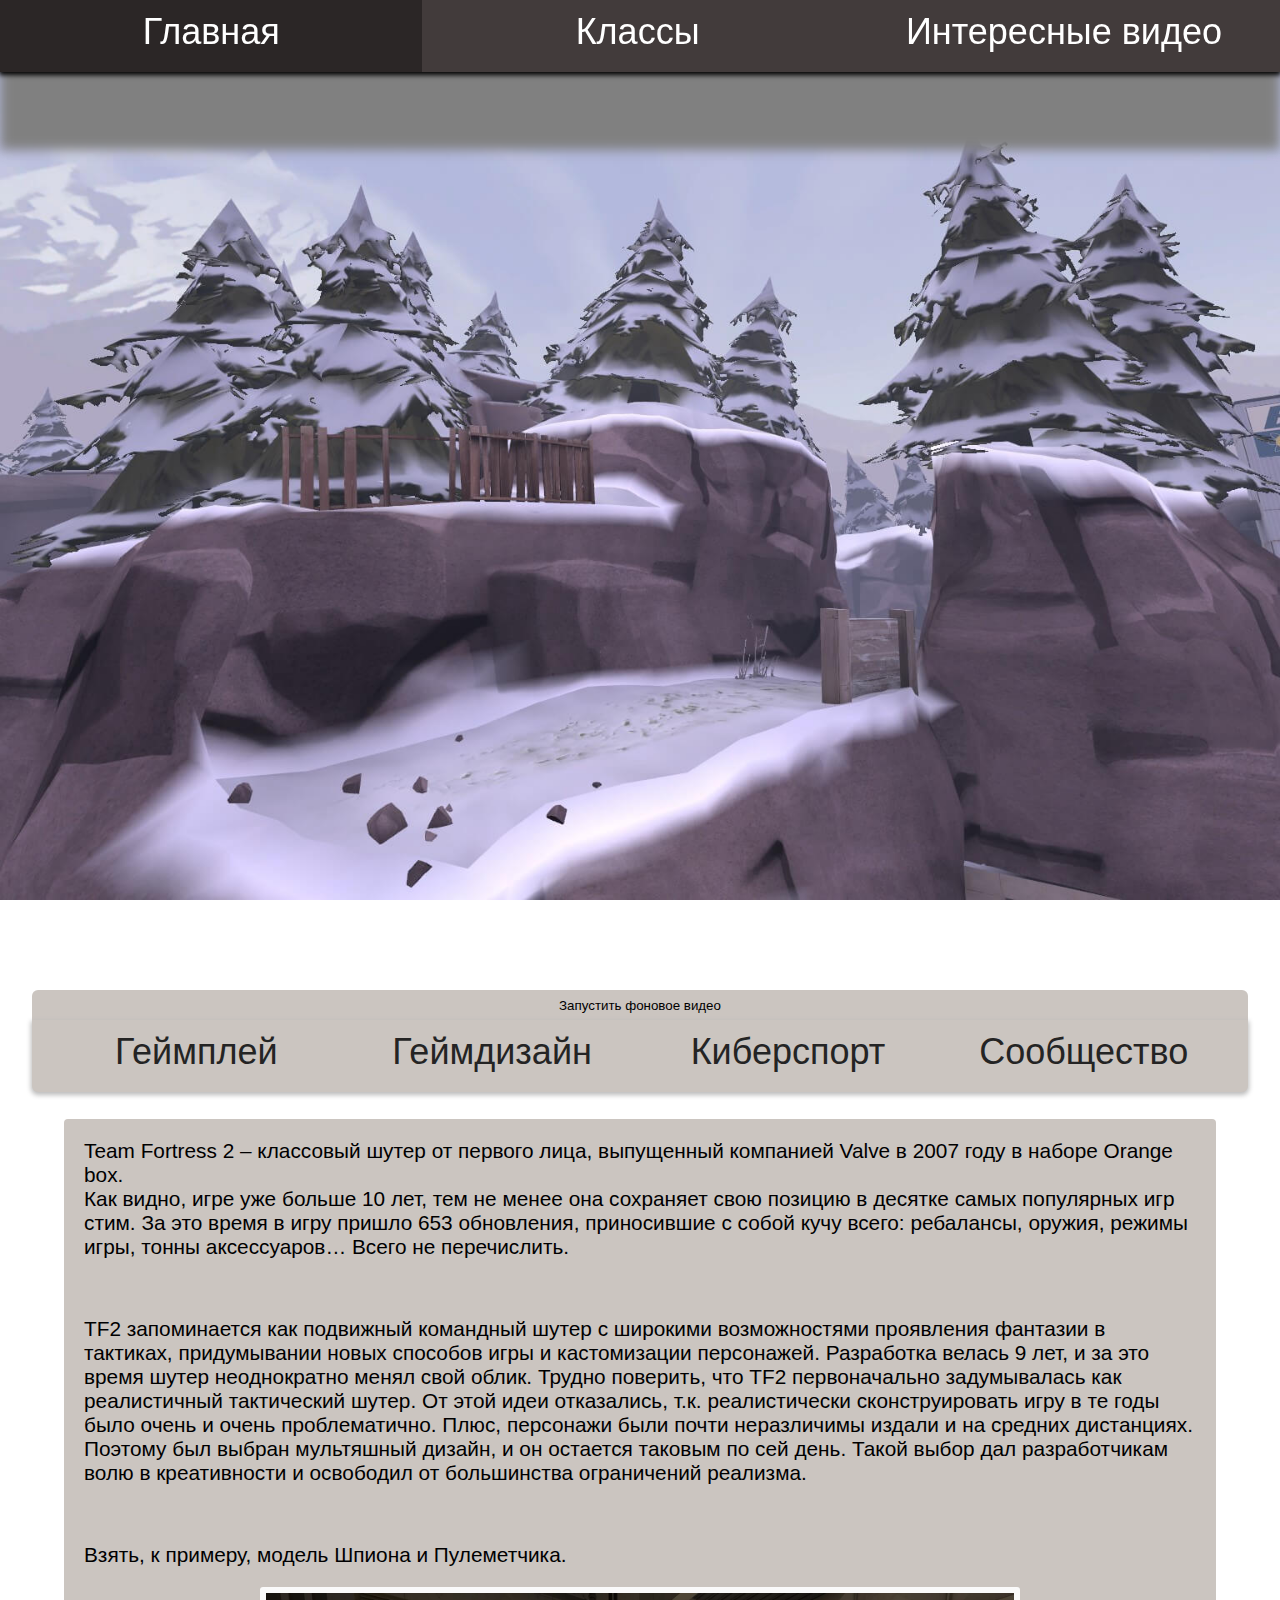
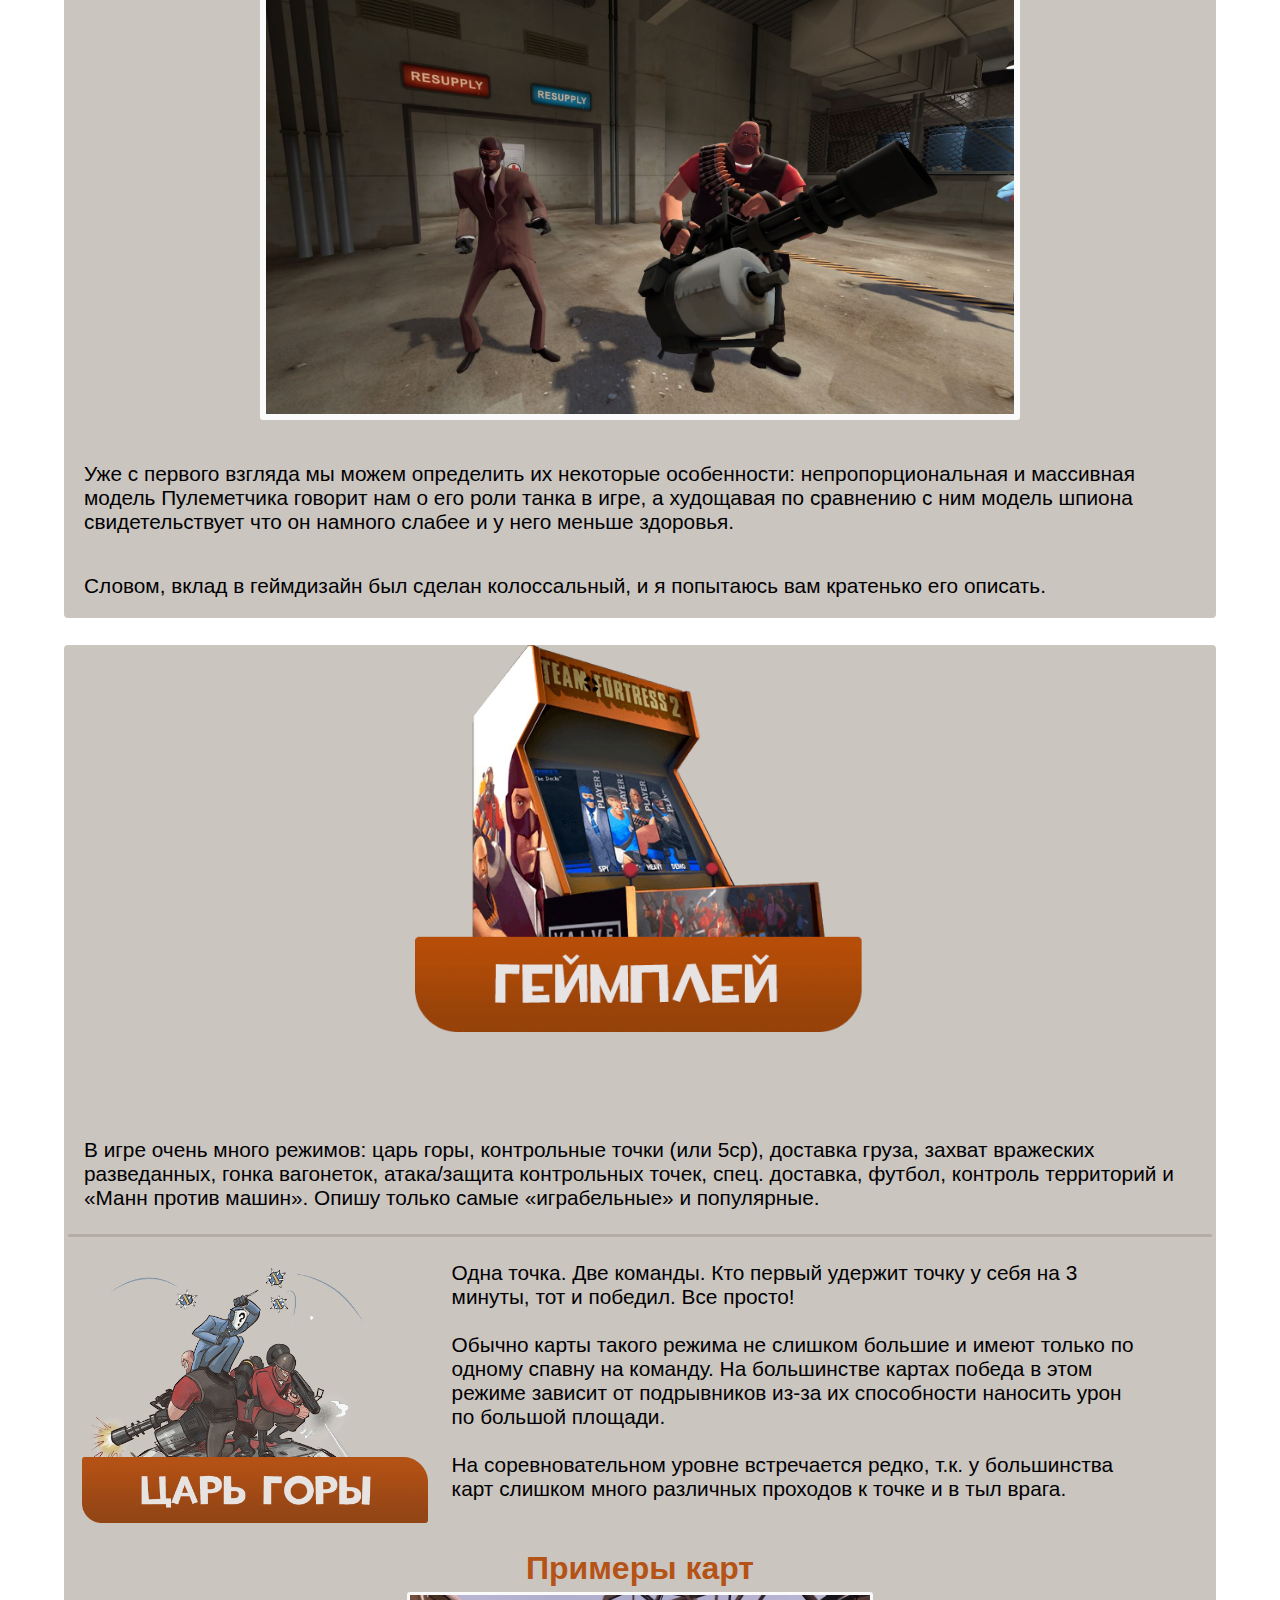
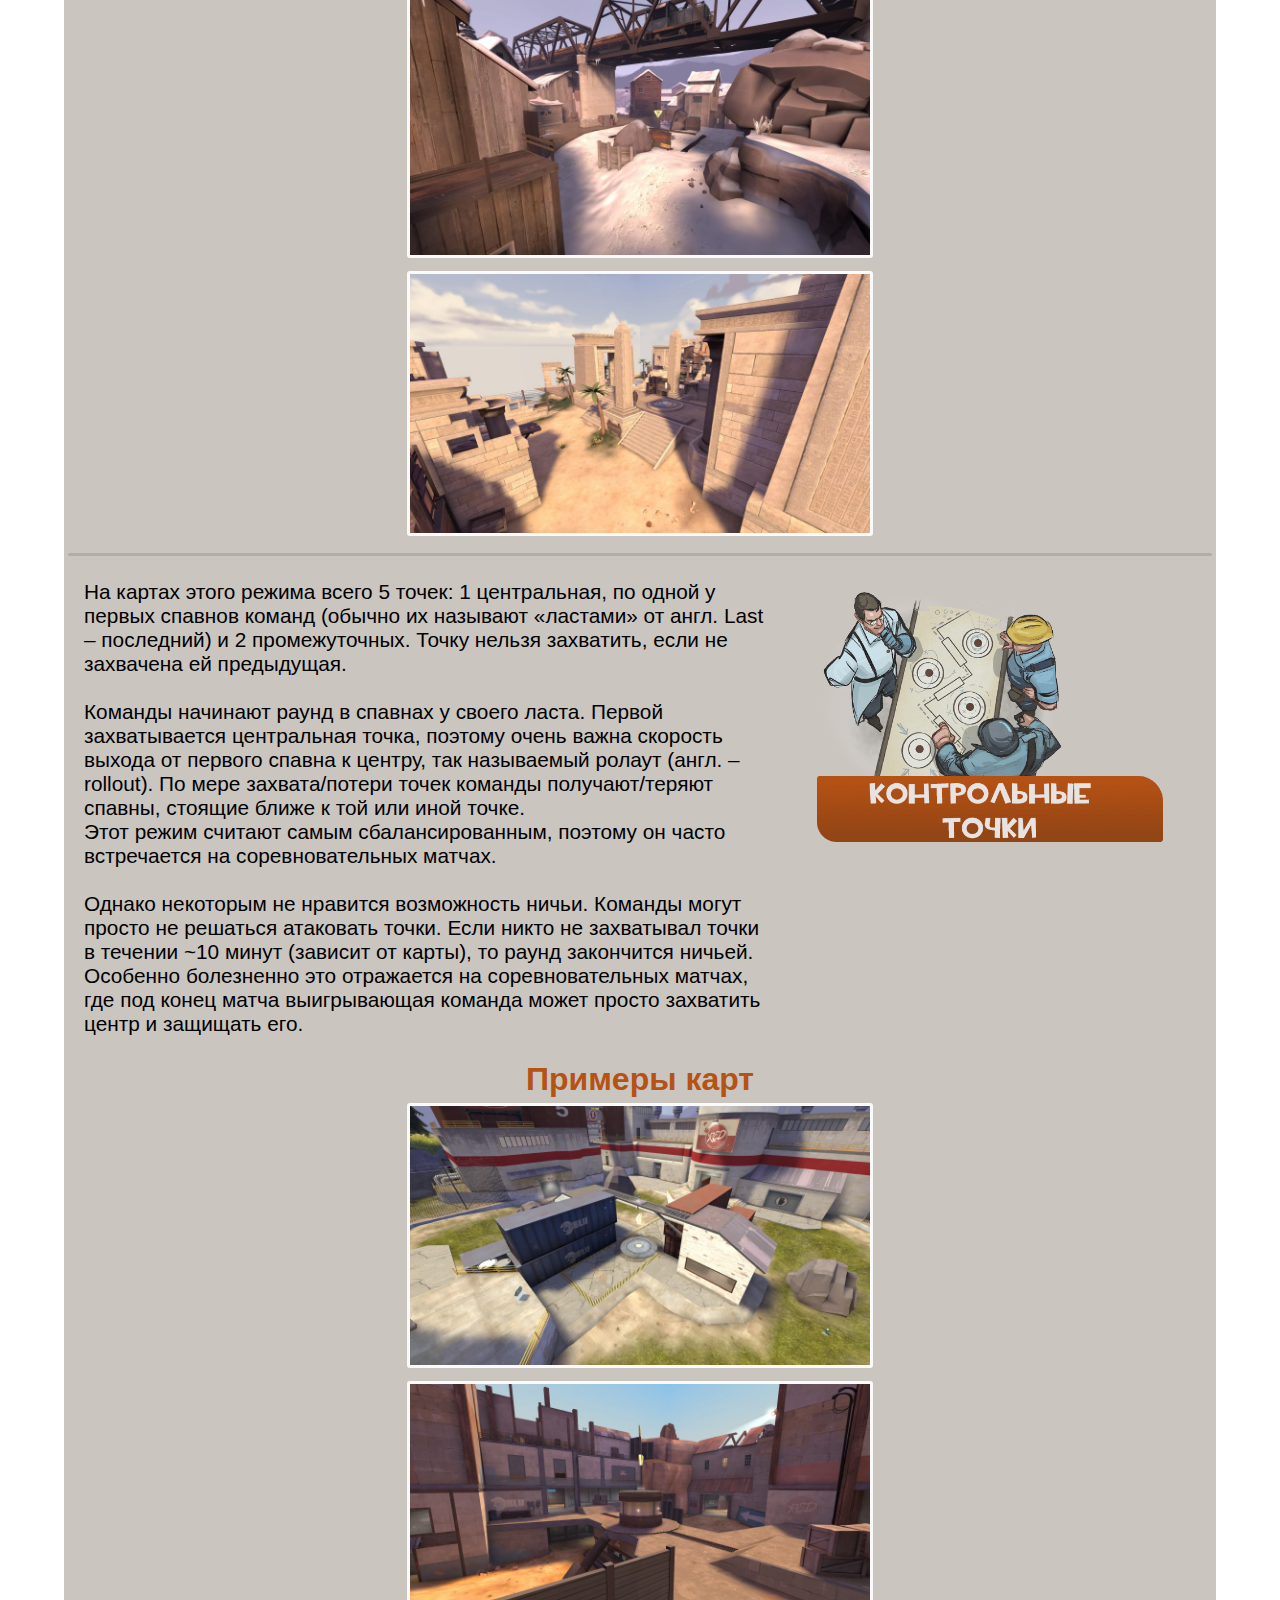
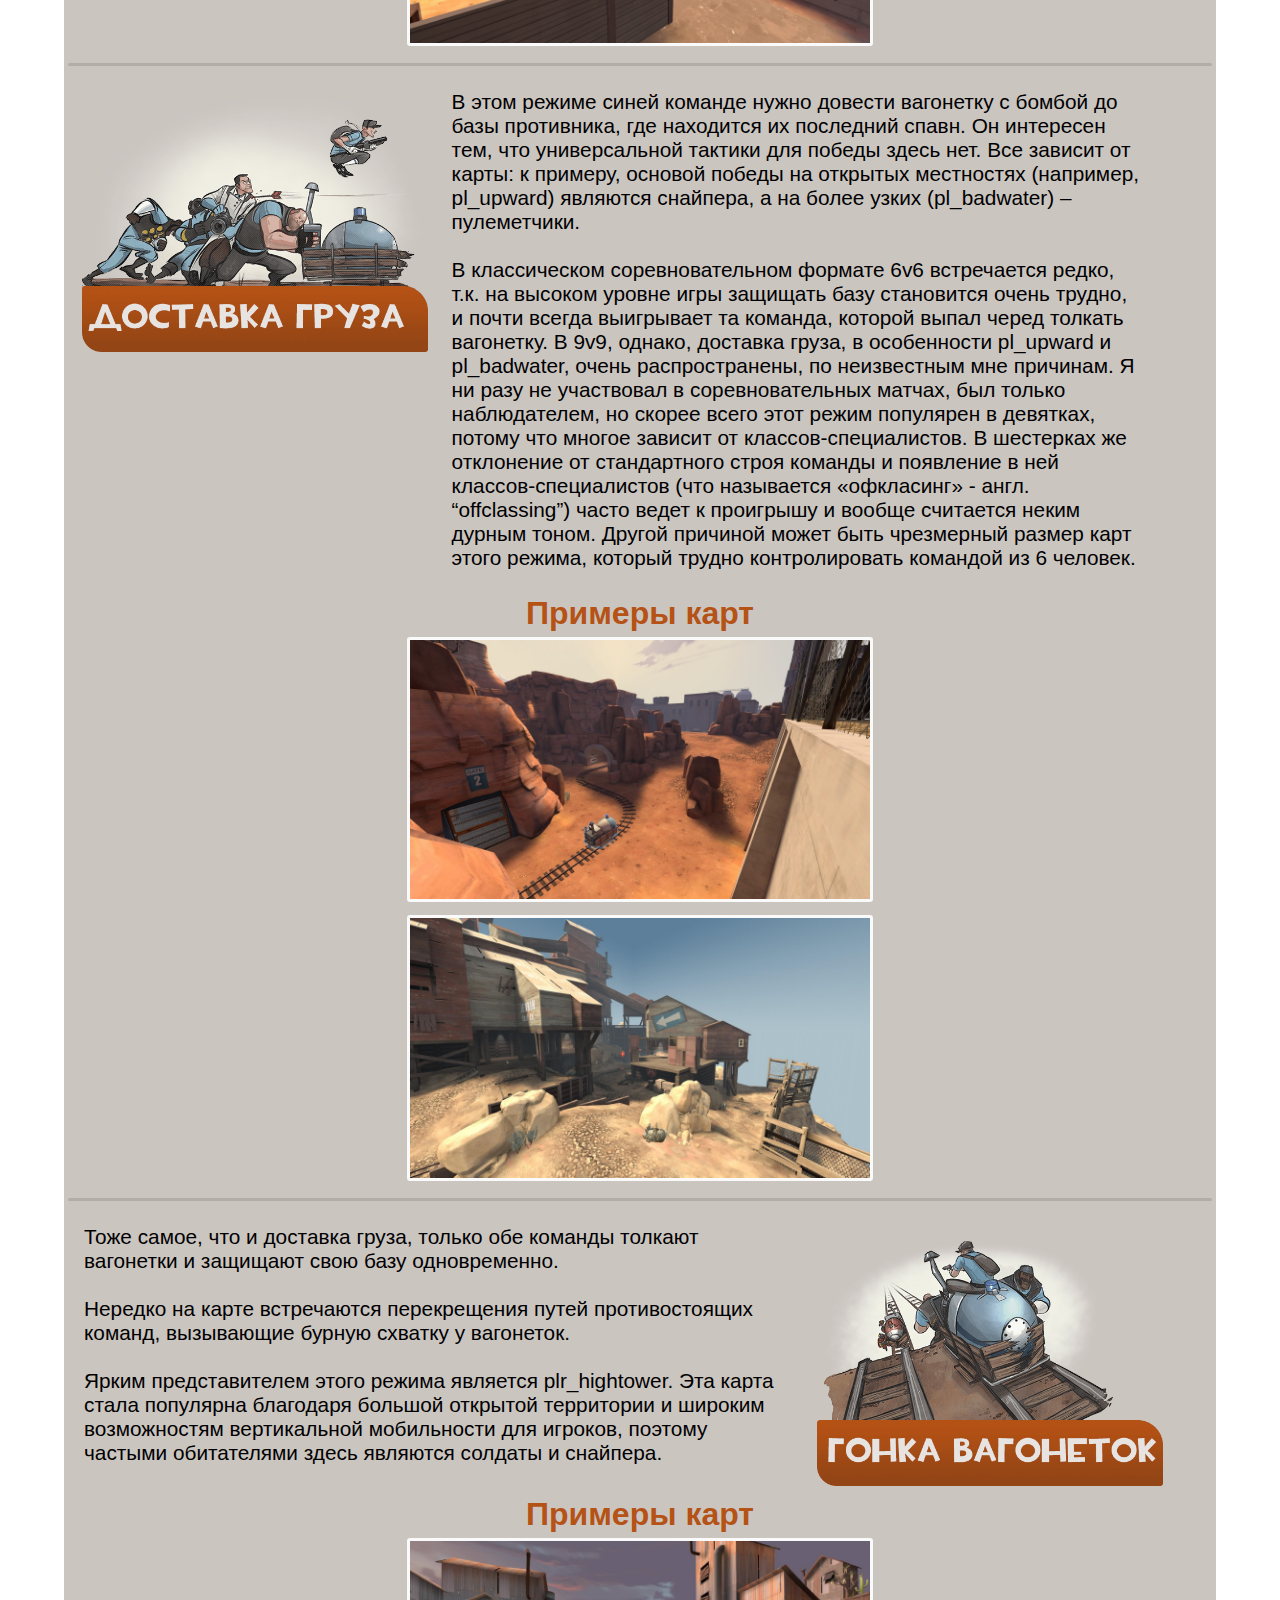
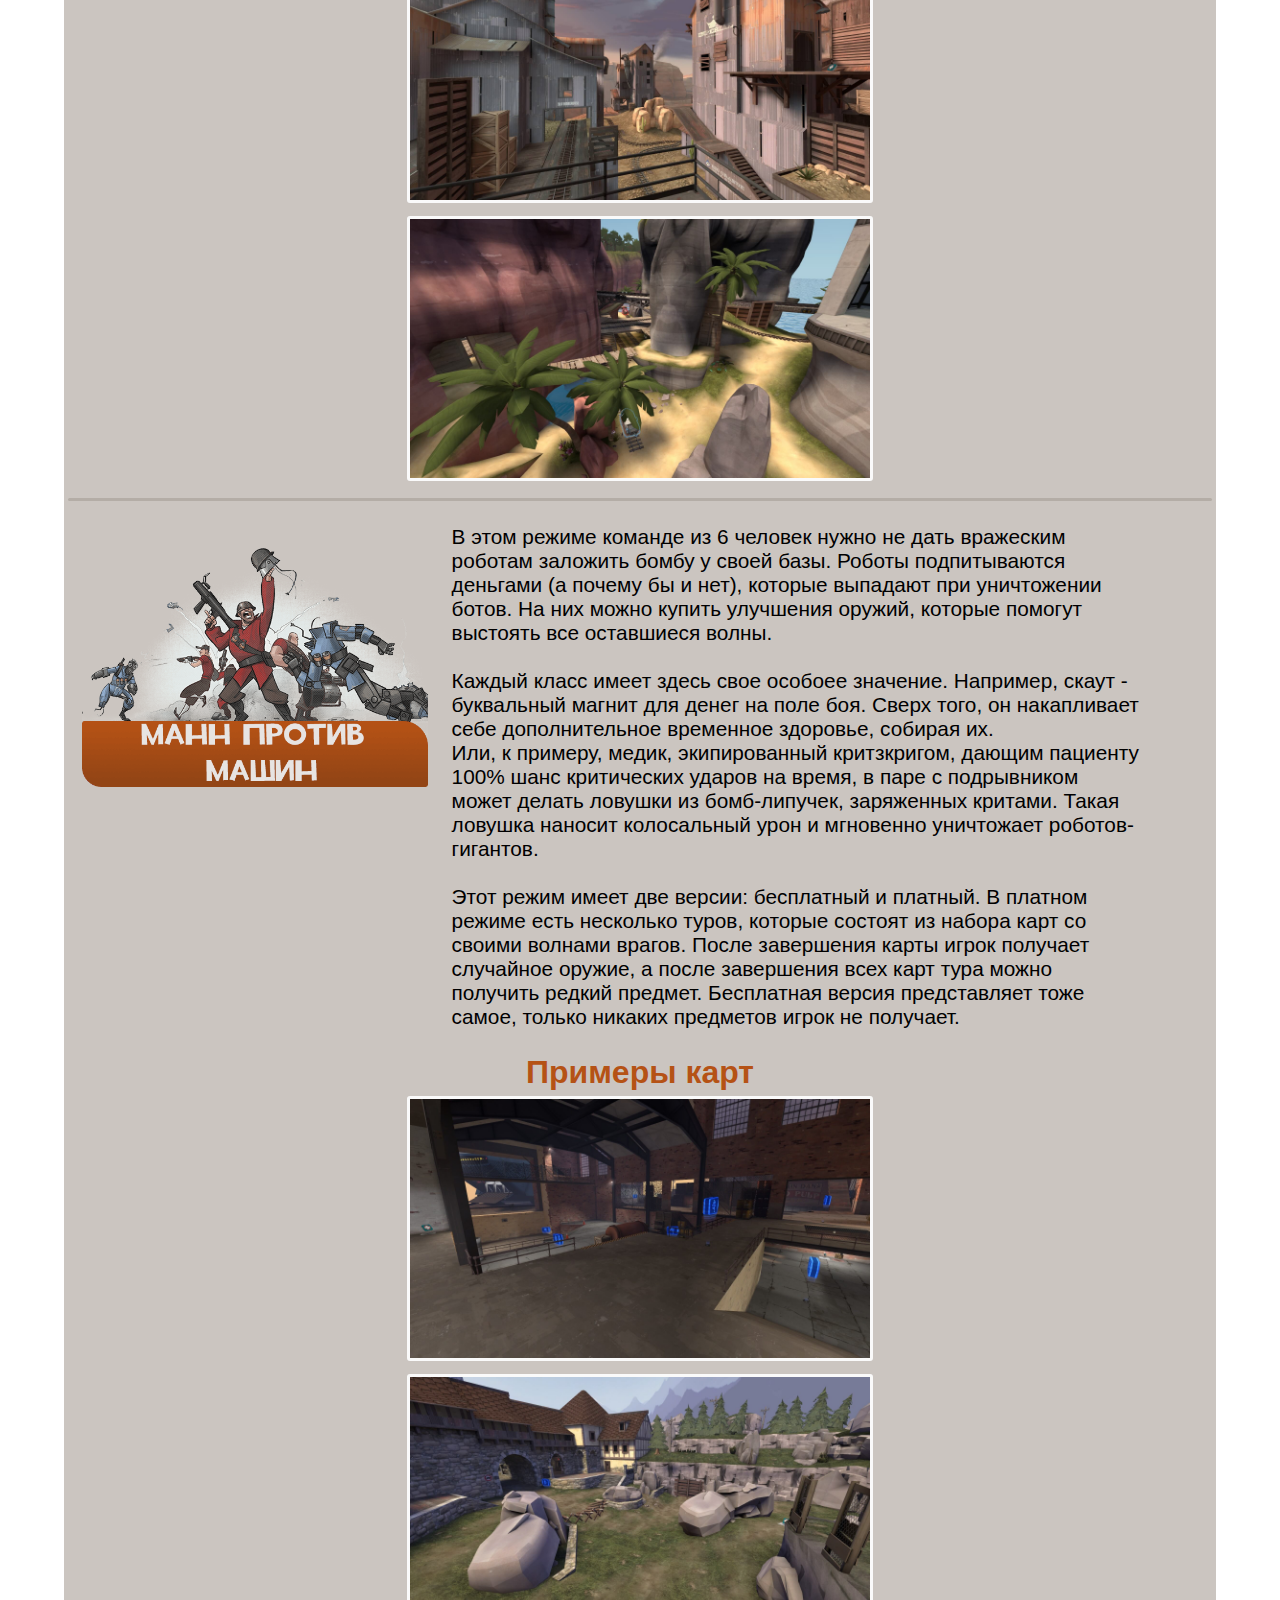
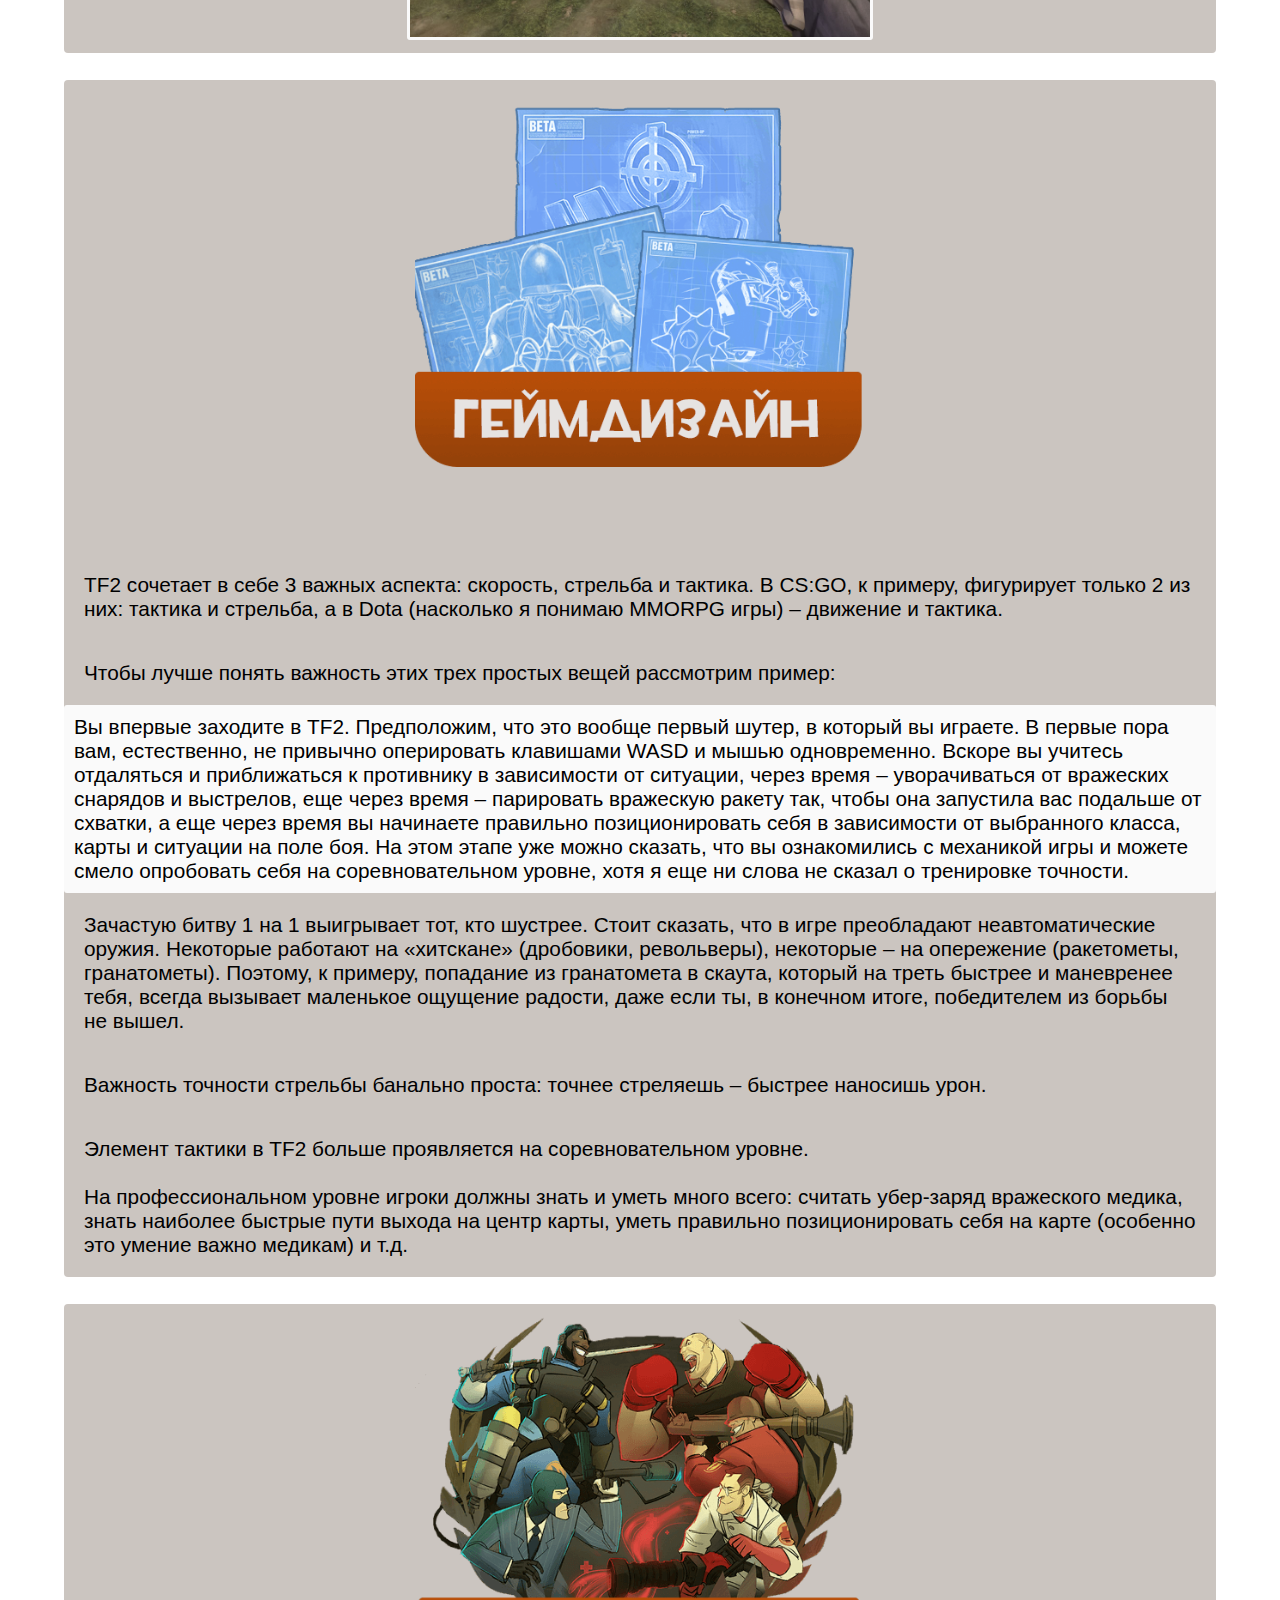
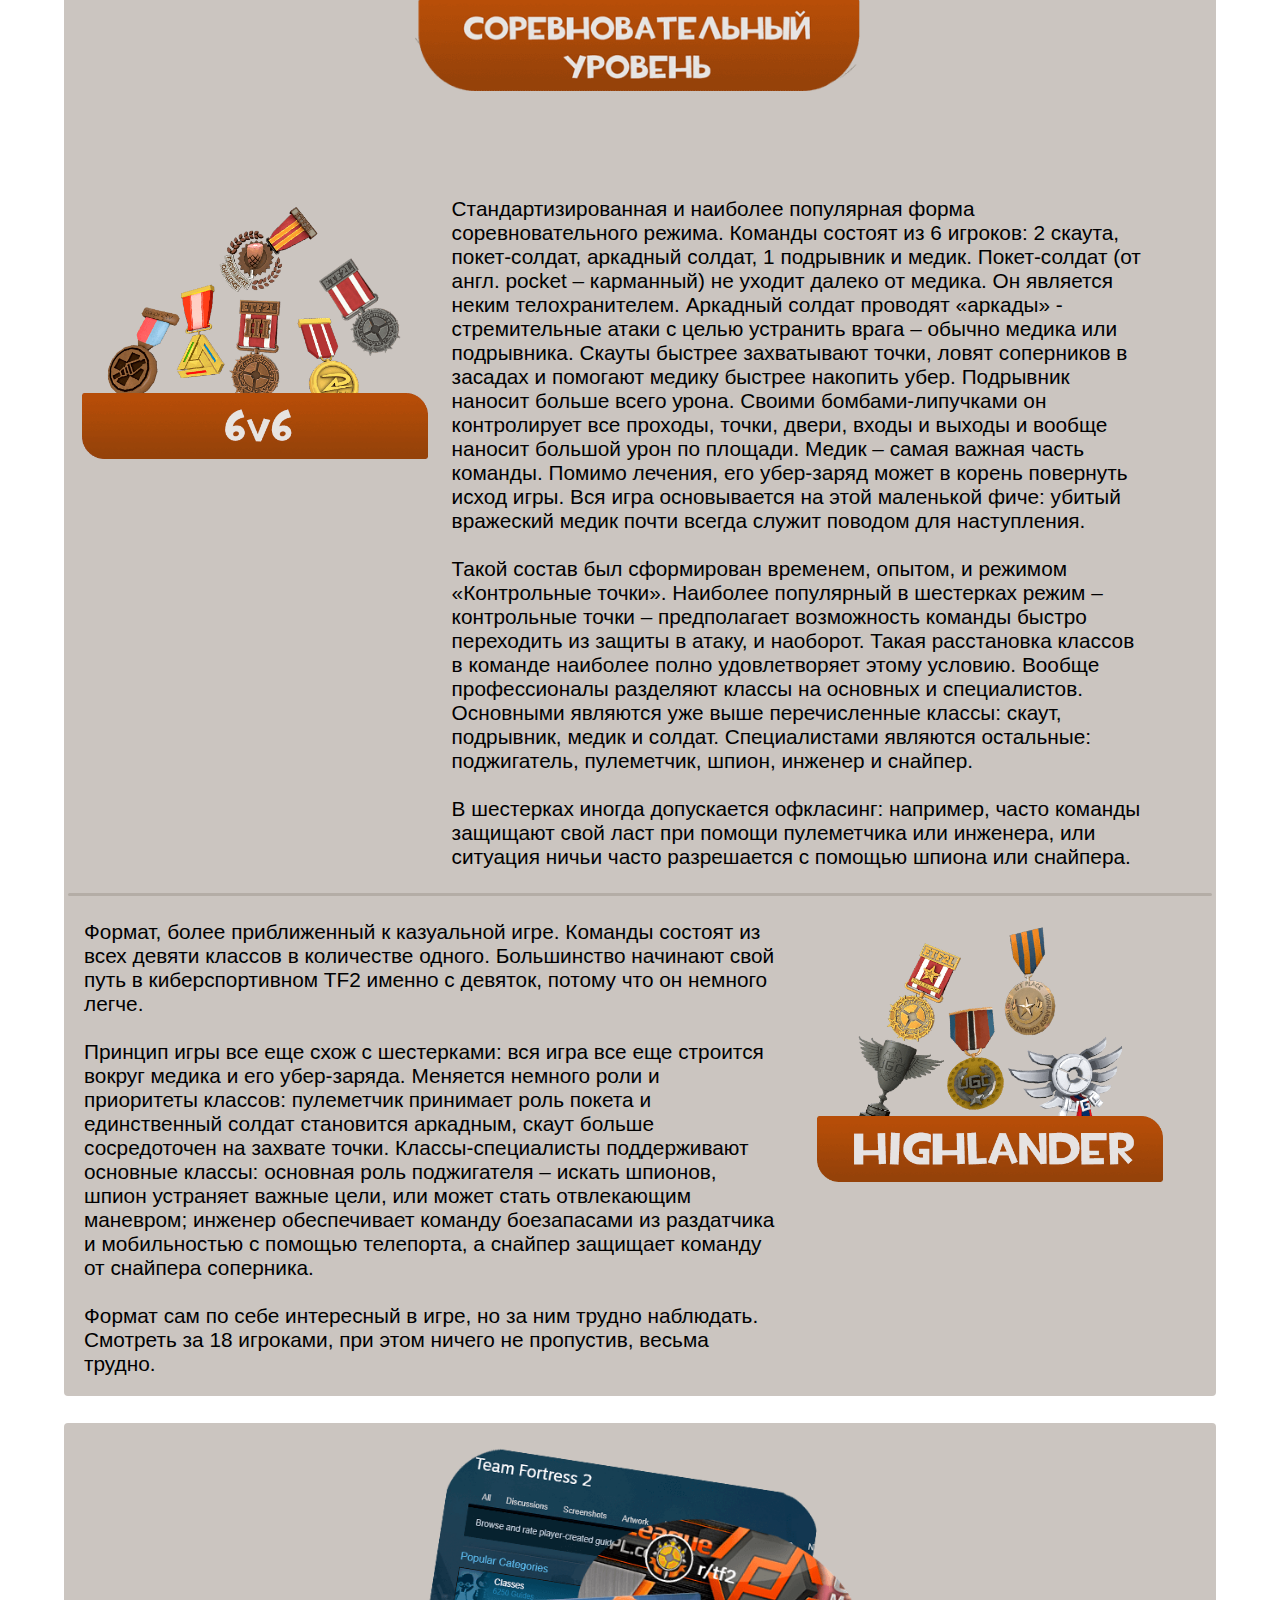
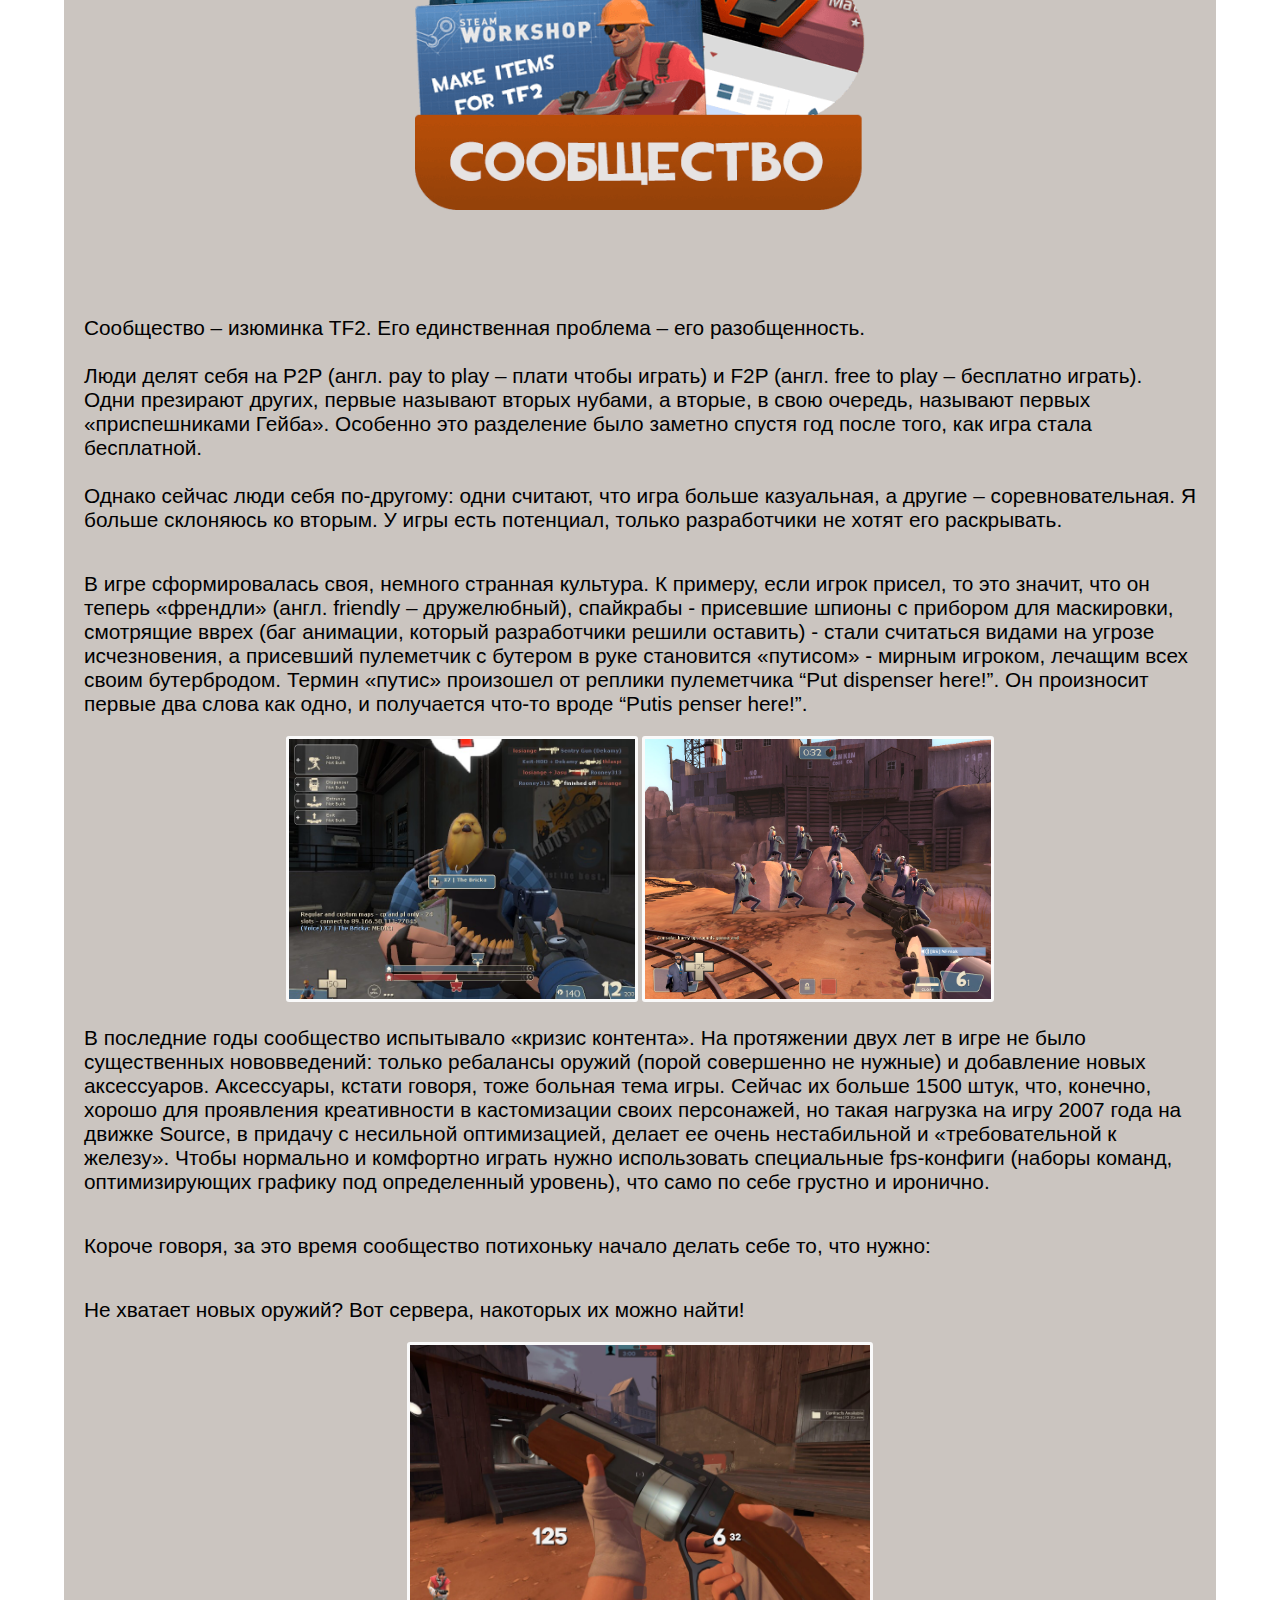
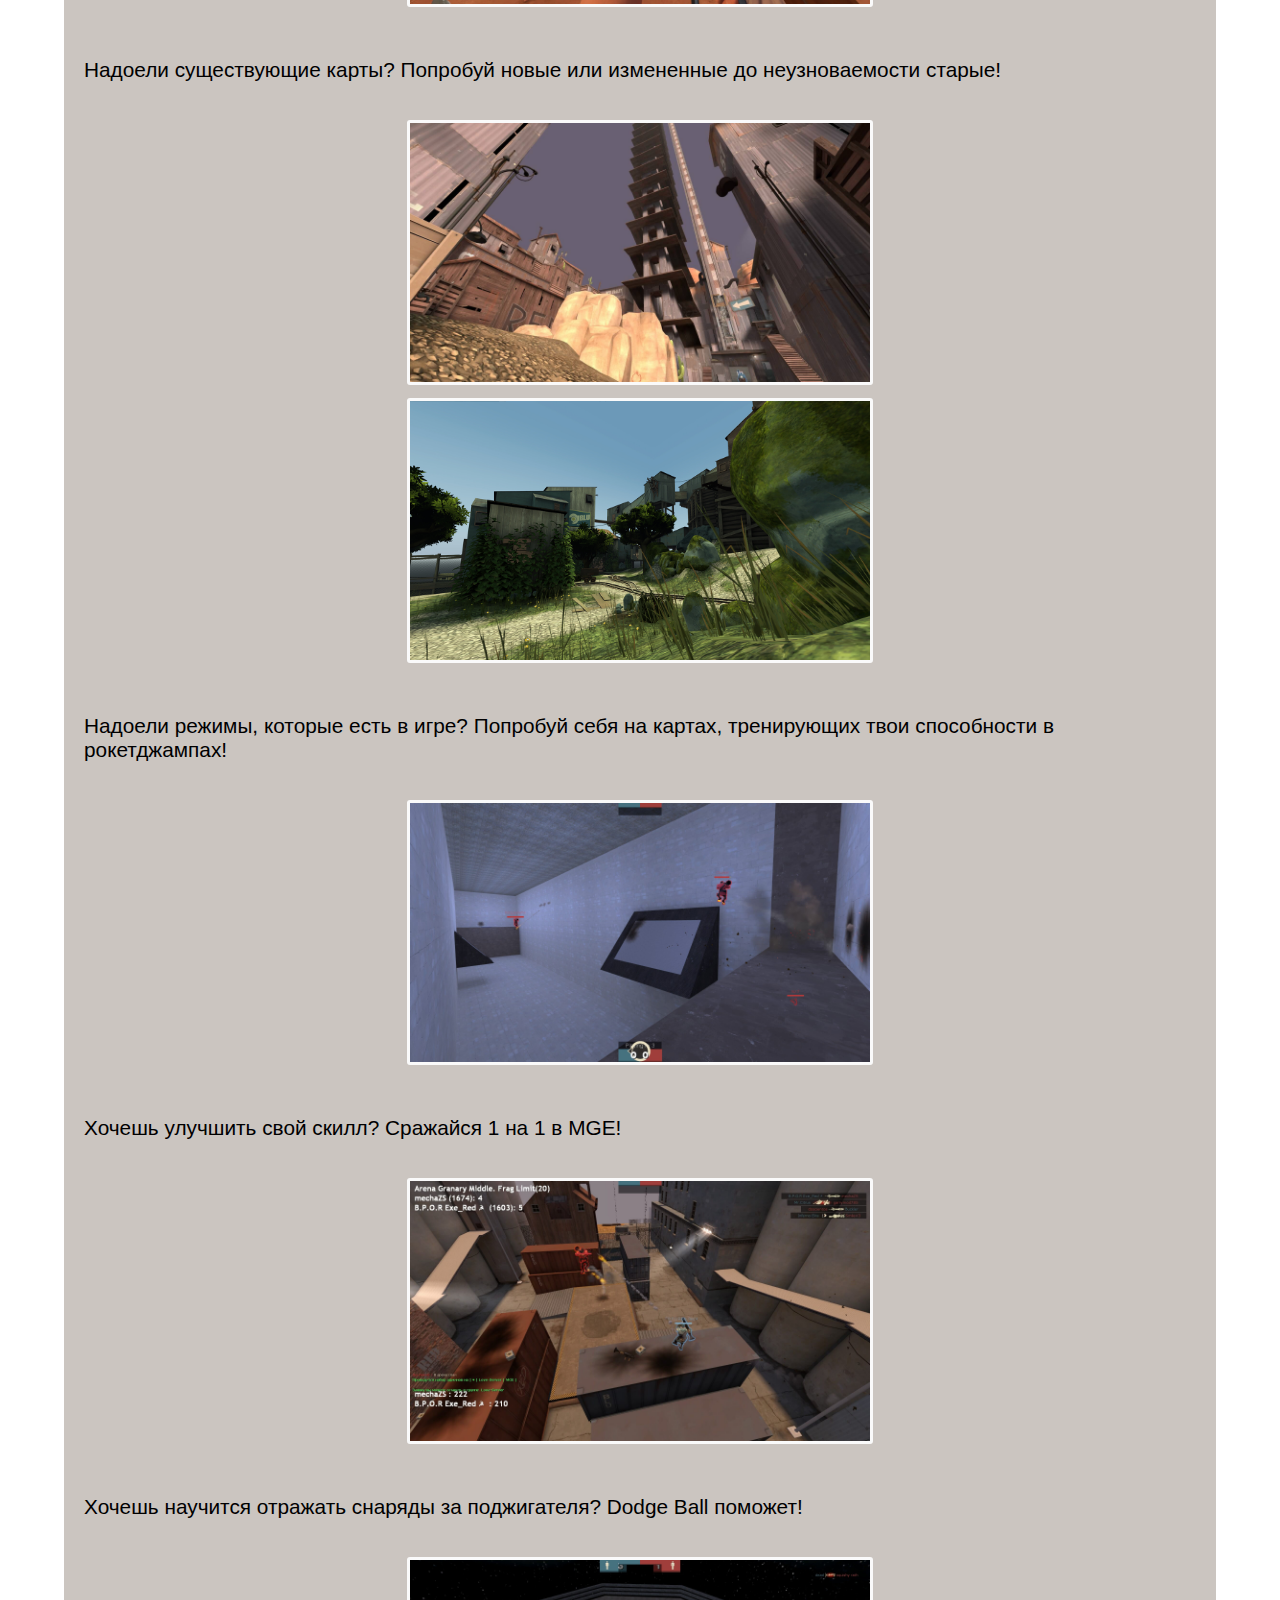
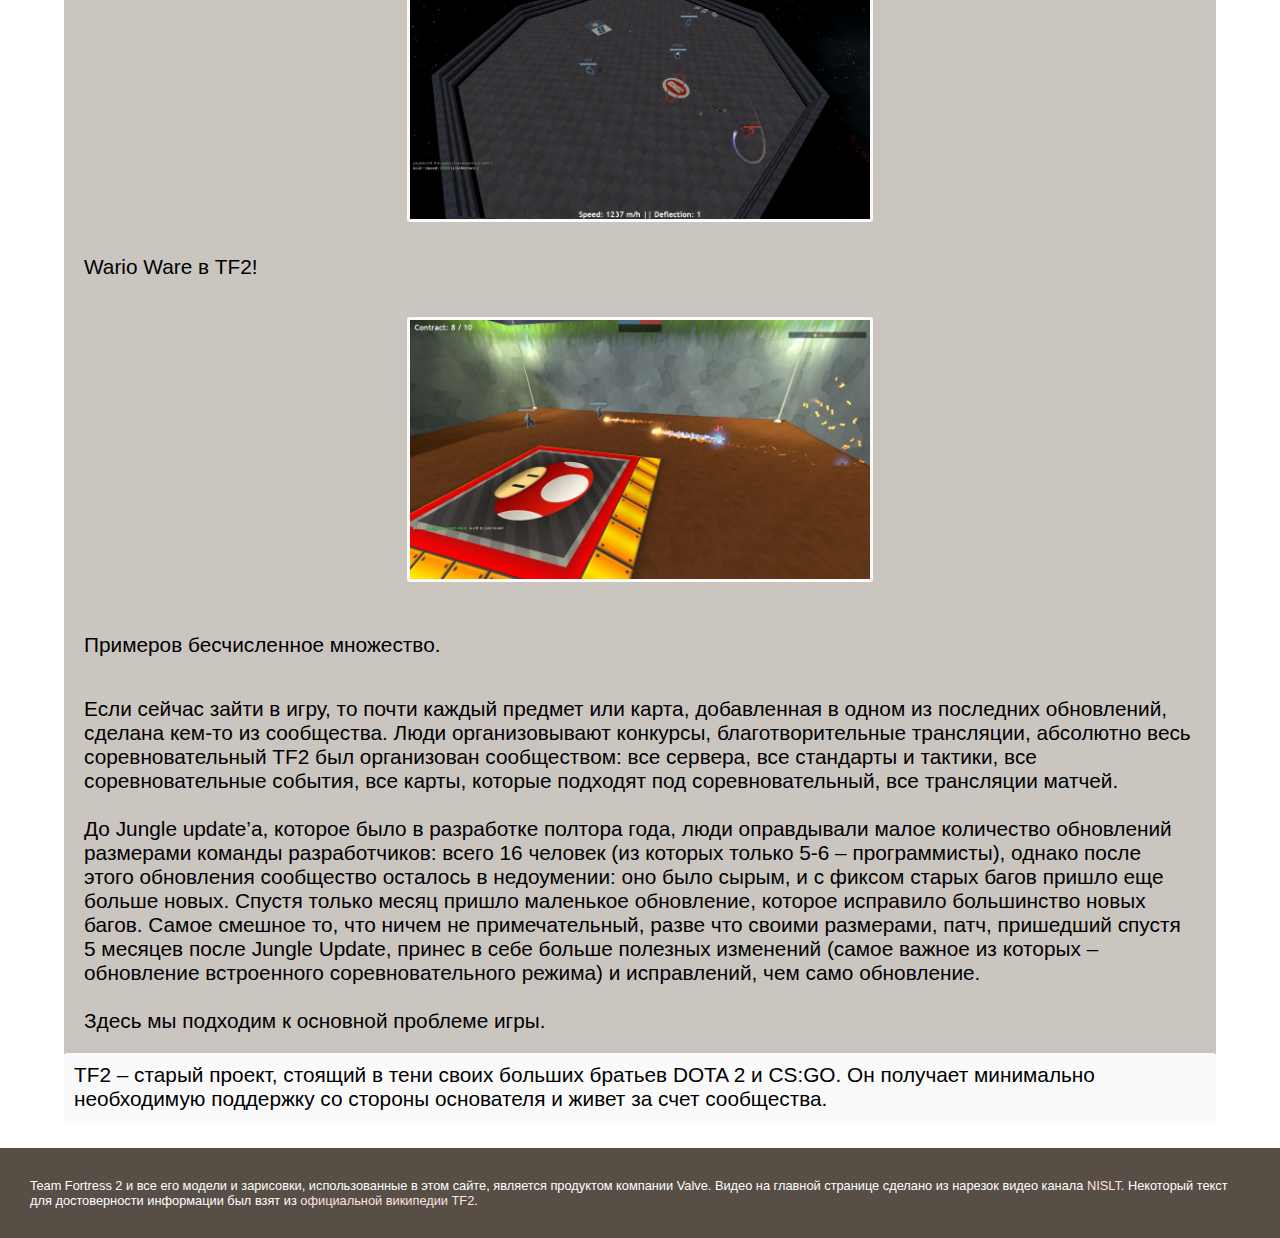
==== commit 2ad3aaee: "Bugfix 3" ====
--- a/index.html
+++ b/index.html
@@ -10,6 +10,10 @@
     <style>
         body {
             background: url("./maps/coldfront.jpg") 50%/cover no-repeat fixed;
+        }
+        .sub_nav_container {
+            border-top-left-radius: 0px;
+            border-top-right-radius: 0px;
         }
     </style>
 </head>
@@ -28,8 +32,6 @@
             </li>
         </ol>
         <video src="frags.mp4" class="vid" id="video" autoplay loop></video>
-
-        </ol>
         <div class="title">
             <h1>Team Fortress 2</h1>
             <br>
@@ -44,21 +46,23 @@
     </header>
 
     <main>
-        <ol class="sub_nav_container img_container">
-            <input class="button" type="button" value="Запустить фоновое видео"  onclick="play()">
-            <li class="sub_nav">
-                <a class="nav_text sub_nav_text" href=#gameplay>Геймплей</a>
-            </li>
-            <li class="sub_nav">
-                <a class="nav_text sub_nav_text" href=#gamedesign>Геймдизайн</a>
-            </li>
-            <li class="sub_nav">
-                <a class="nav_text sub_nav_text" href=#MM>Киберспорт</a>
-            </li>
-            <li class="sub_nav">
-                <a class="nav_text sub_nav_text" href=#r/tf2>Сообщество</a>
-            </li>
-        </ol>
+        <div class="img_container">
+            <input class="button" type="button" value="Запустить фоновое видео" onclick="play()">
+            <ol class="sub_nav_container img_container">
+                <li class="sub_nav">
+                    <a class="nav_text sub_nav_text" href=#gameplay>Геймплей</a>
+                </li>
+                <li class="sub_nav">
+                    <a class="nav_text sub_nav_text" href=#gamedesign>Геймдизайн</a>
+                </li>
+                <li class="sub_nav">
+                    <a class="nav_text sub_nav_text" href=#MM>Киберспорт</a>
+                </li>
+                <li class="sub_nav">
+                    <a class="nav_text sub_nav_text" href=#r/tf2>Сообщество</a>
+                </li>
+            </ol>
+        </div>
         <div class="article">
             <p>
                 Team Fortress 2 – классовый шутер от первого лица, выпущенный компанией Valve в 2007 году в наборе Orange box.
@@ -251,7 +255,7 @@
         <div class="article" id="MM">
             <img alt="Картинка не загрузилась :(" class="h2" src="./headings/MM.png">
             <div class="after_title"></div>
-            <img alt="Картинка не загрузилась :(" src="./headings/6v6.png" class="titles">
+            <img alt="Картинка не загрузилась :(" src="./headings/6V6.png" class="titles">
             <p class="inline"> Стандартизированная и наиболее популярная форма соревновательного режима. Команды состоят из 6 игроков: 2 скаута,
                 покет-солдат, аркадный солдат, 1 подрывник и медик. Покет-солдат (от англ. pocket – карманный) не уходит
                 далеко от медика. Он является неким телохранителем. Аркадный солдат проводят «аркады» - стремительные атаки
@@ -390,13 +394,16 @@
         </div>
     </main>
     <footer>
-        <p class="footer">Team Fortress 2 и все его модели и зарисовки, использованные в этом сайте, является продуктом компании Valve. Видео на главной странице сделано из нарезок видео канала <a href="https://www.youtube.com/user/NISLT">NISLT</a>. Некоторый текст для достоверности информации был взят из <a href="https://wiki.teamfortress.com/wiki/Main_Page">официальной википедии TF2</a>.</p>
+        <p class="footer">Team Fortress 2 и все его модели и зарисовки, использованные в этом сайте, является продуктом компании Valve. Видео
+            на главной странице сделано из нарезок видео канала
+            <a href="https://www.youtube.com/user/NISLT">NISLT</a>. Некоторый текст для достоверности информации был взят из
+            <a href="https://wiki.teamfortress.com/wiki/Main_Page">официальной википедии TF2</a>.</p>
     </footer>
 
     <script>
-        function play(){
-             var audio = document.getElementById("video");
-             audio.play();
-                       }
-         </script>
+        function play() {
+            var audio = document.getElementById("video");
+            audio.play();
+        }
+    </script>
 </body>--- a/style.css
+++ b/style.css
@@ -151,8 +151,11 @@
 }
 /*Контейеры и остальное*/
 .button{
+    text-align: center;
+    position: relative;
+    margin: auto;
     padding: 0;
-    width: 100%;
+    width: 95vw;
     background-color: #cbc5c0;
     border-top-right-radius: 6px;
     border-top-left-radius: 6px;
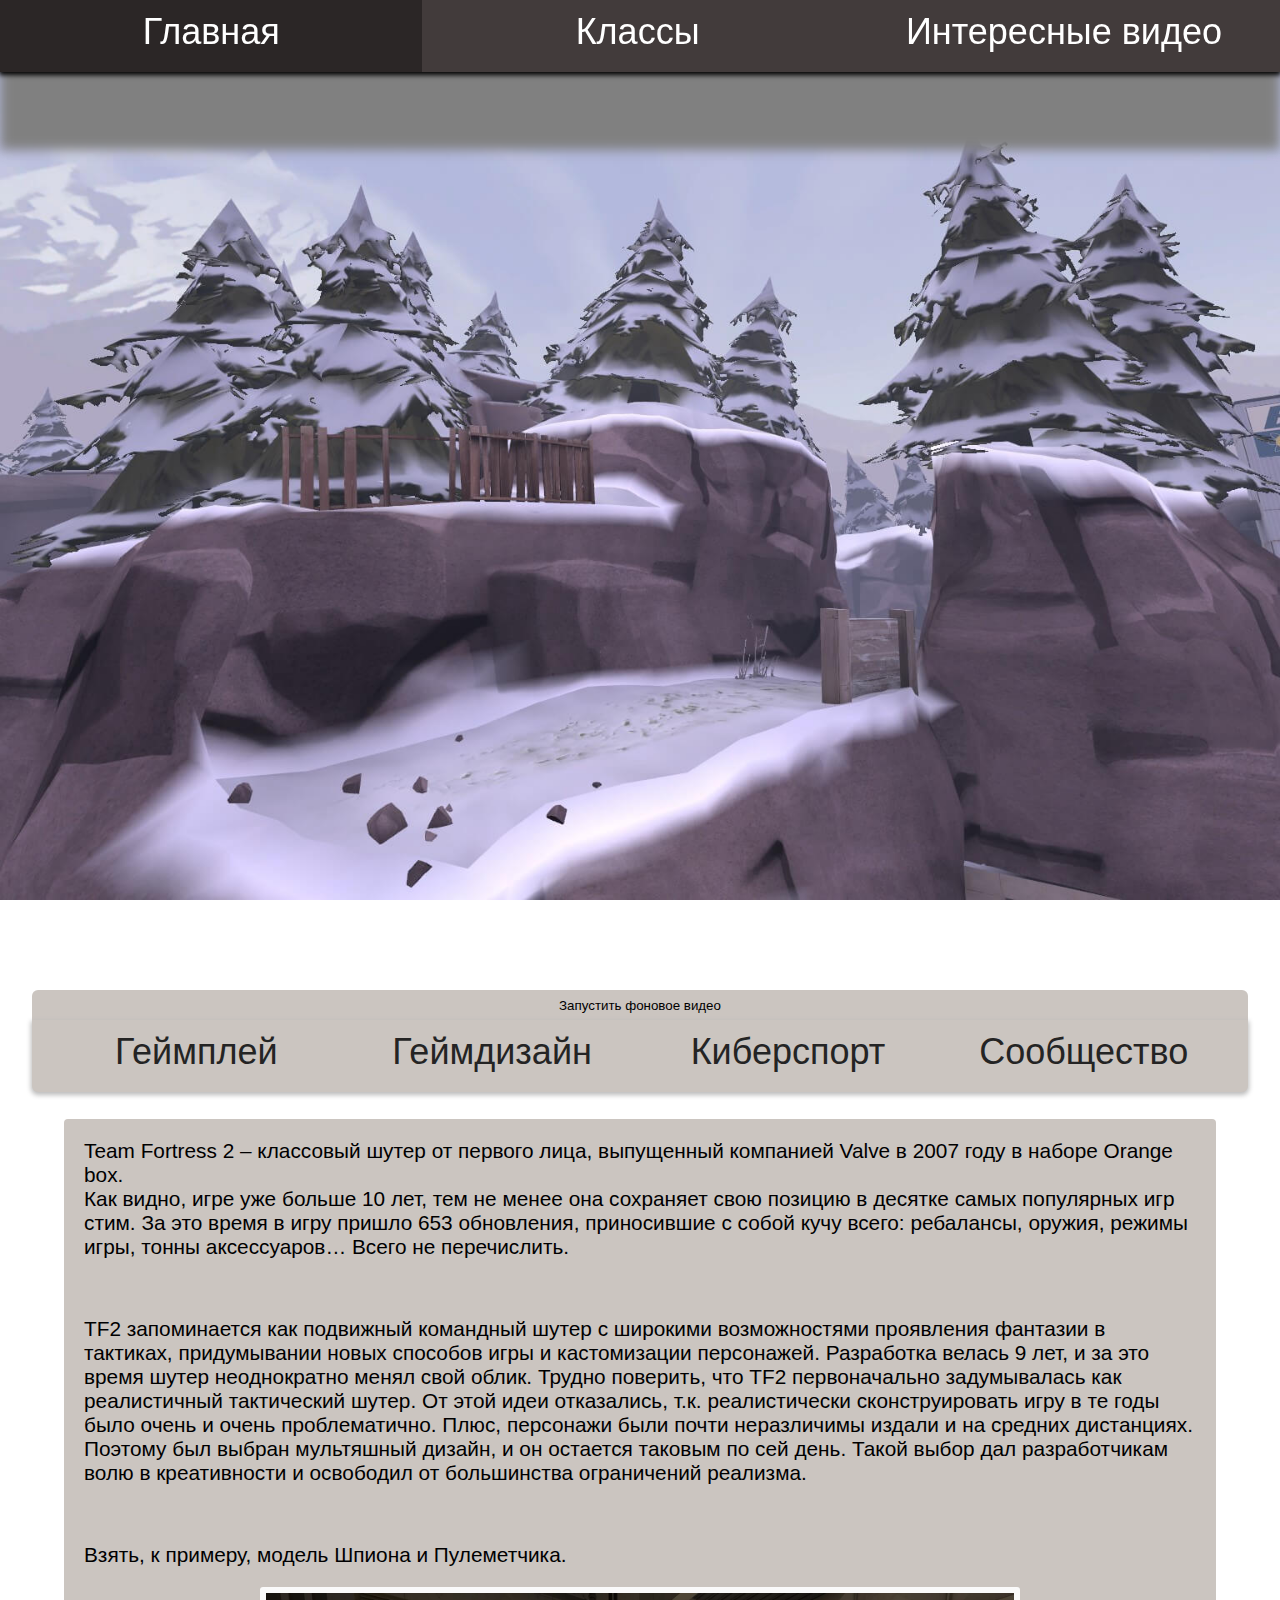
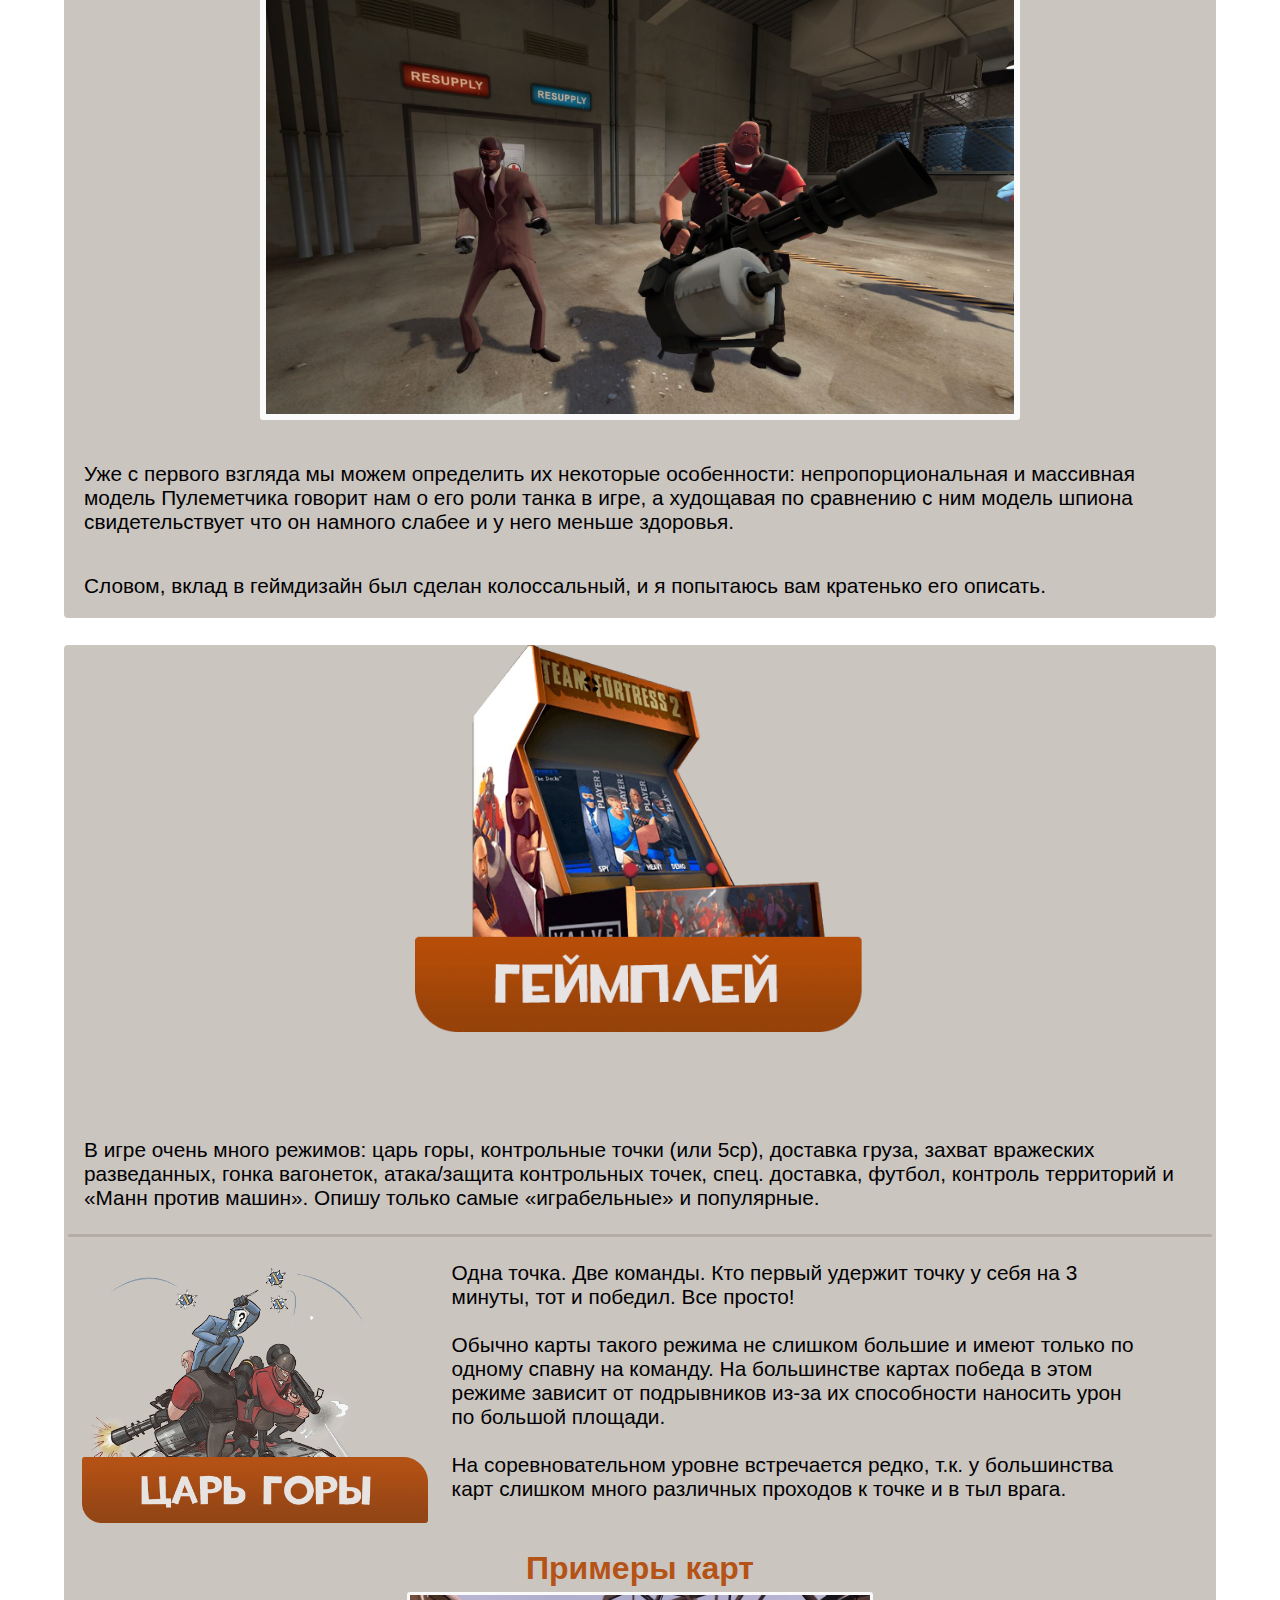
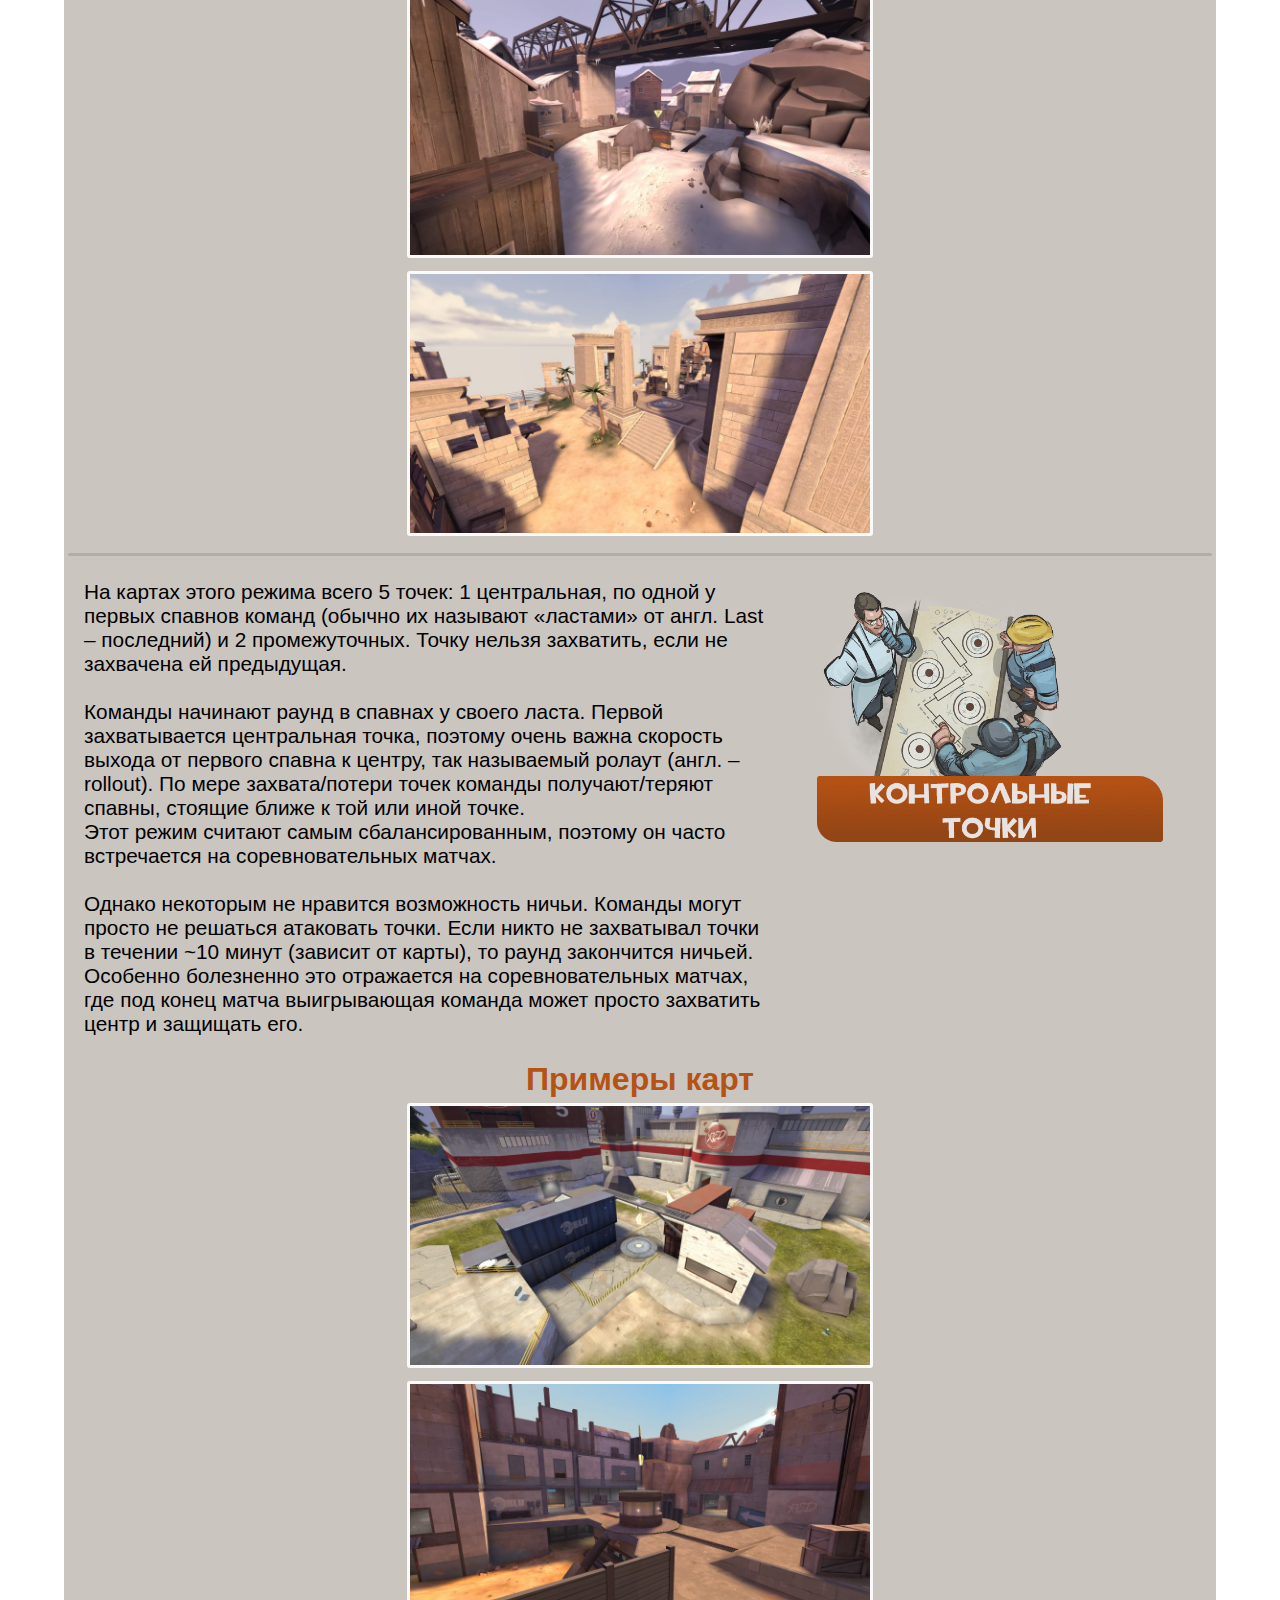
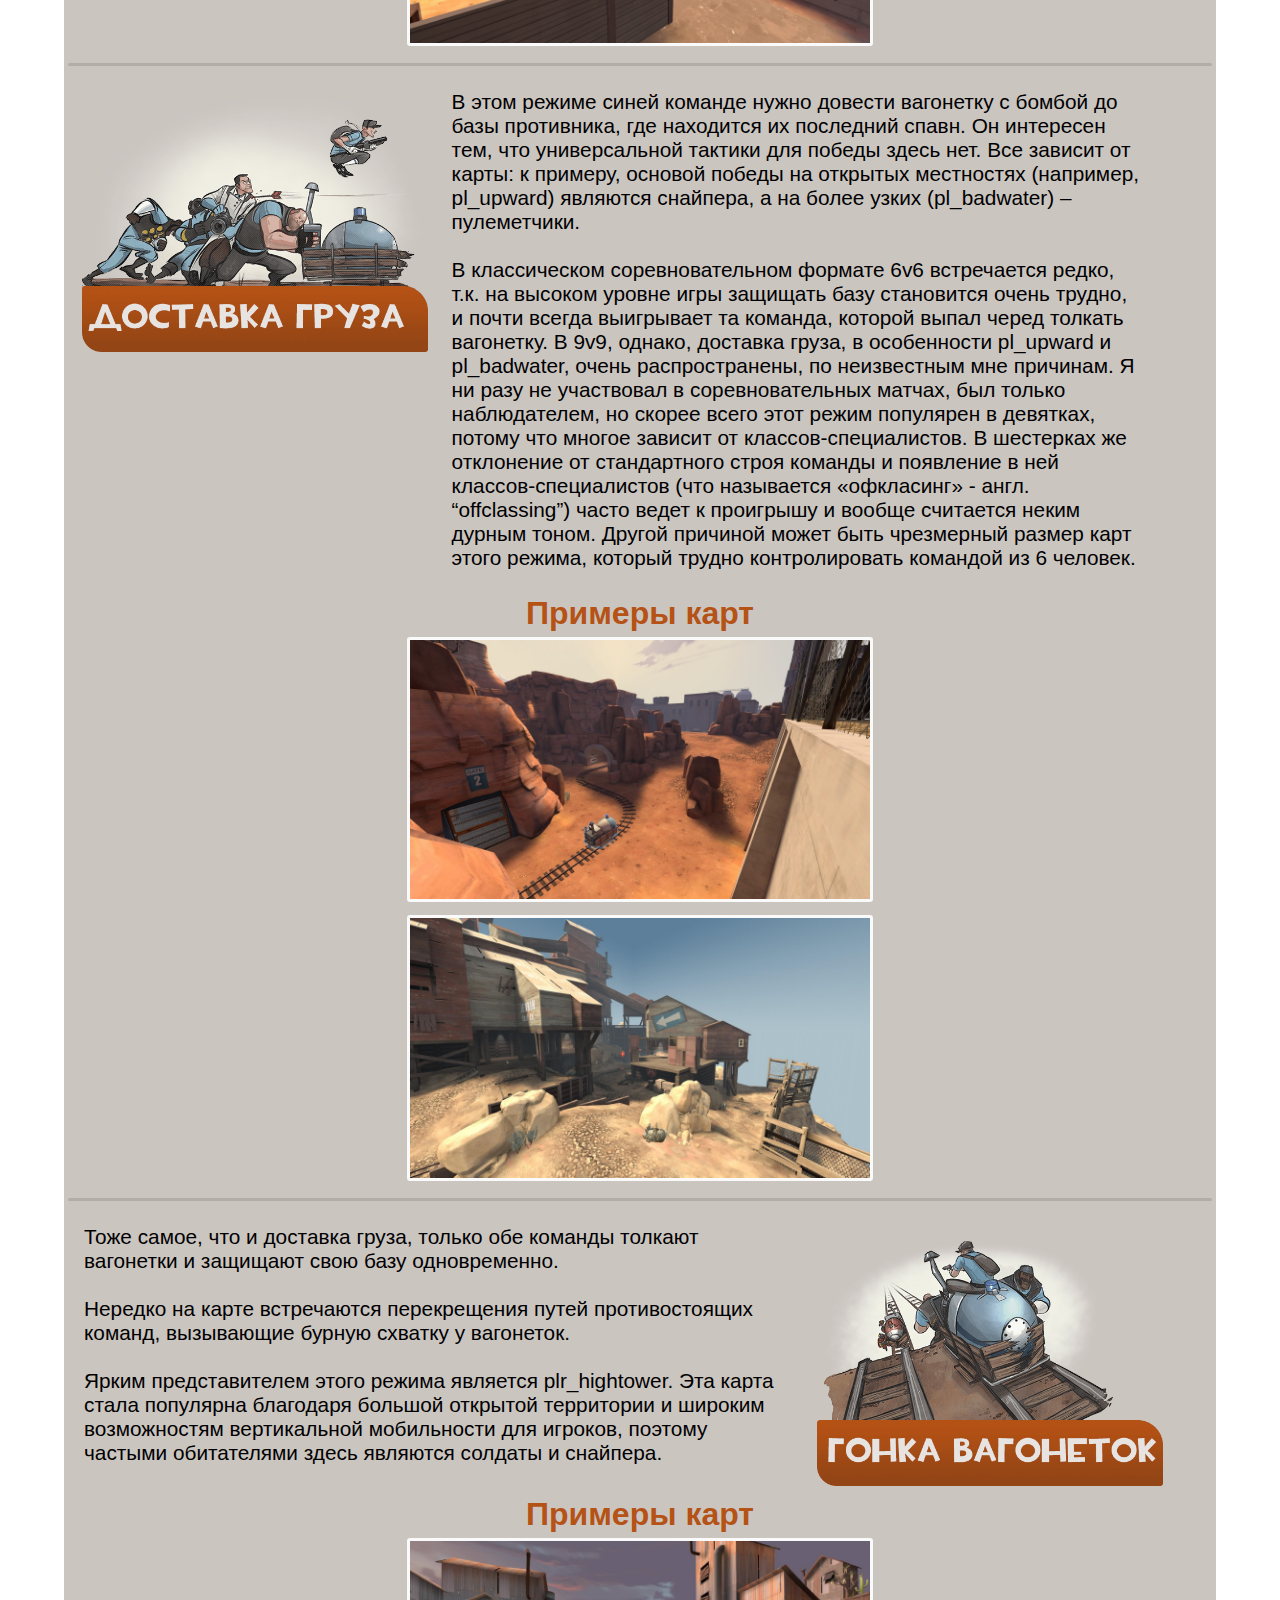
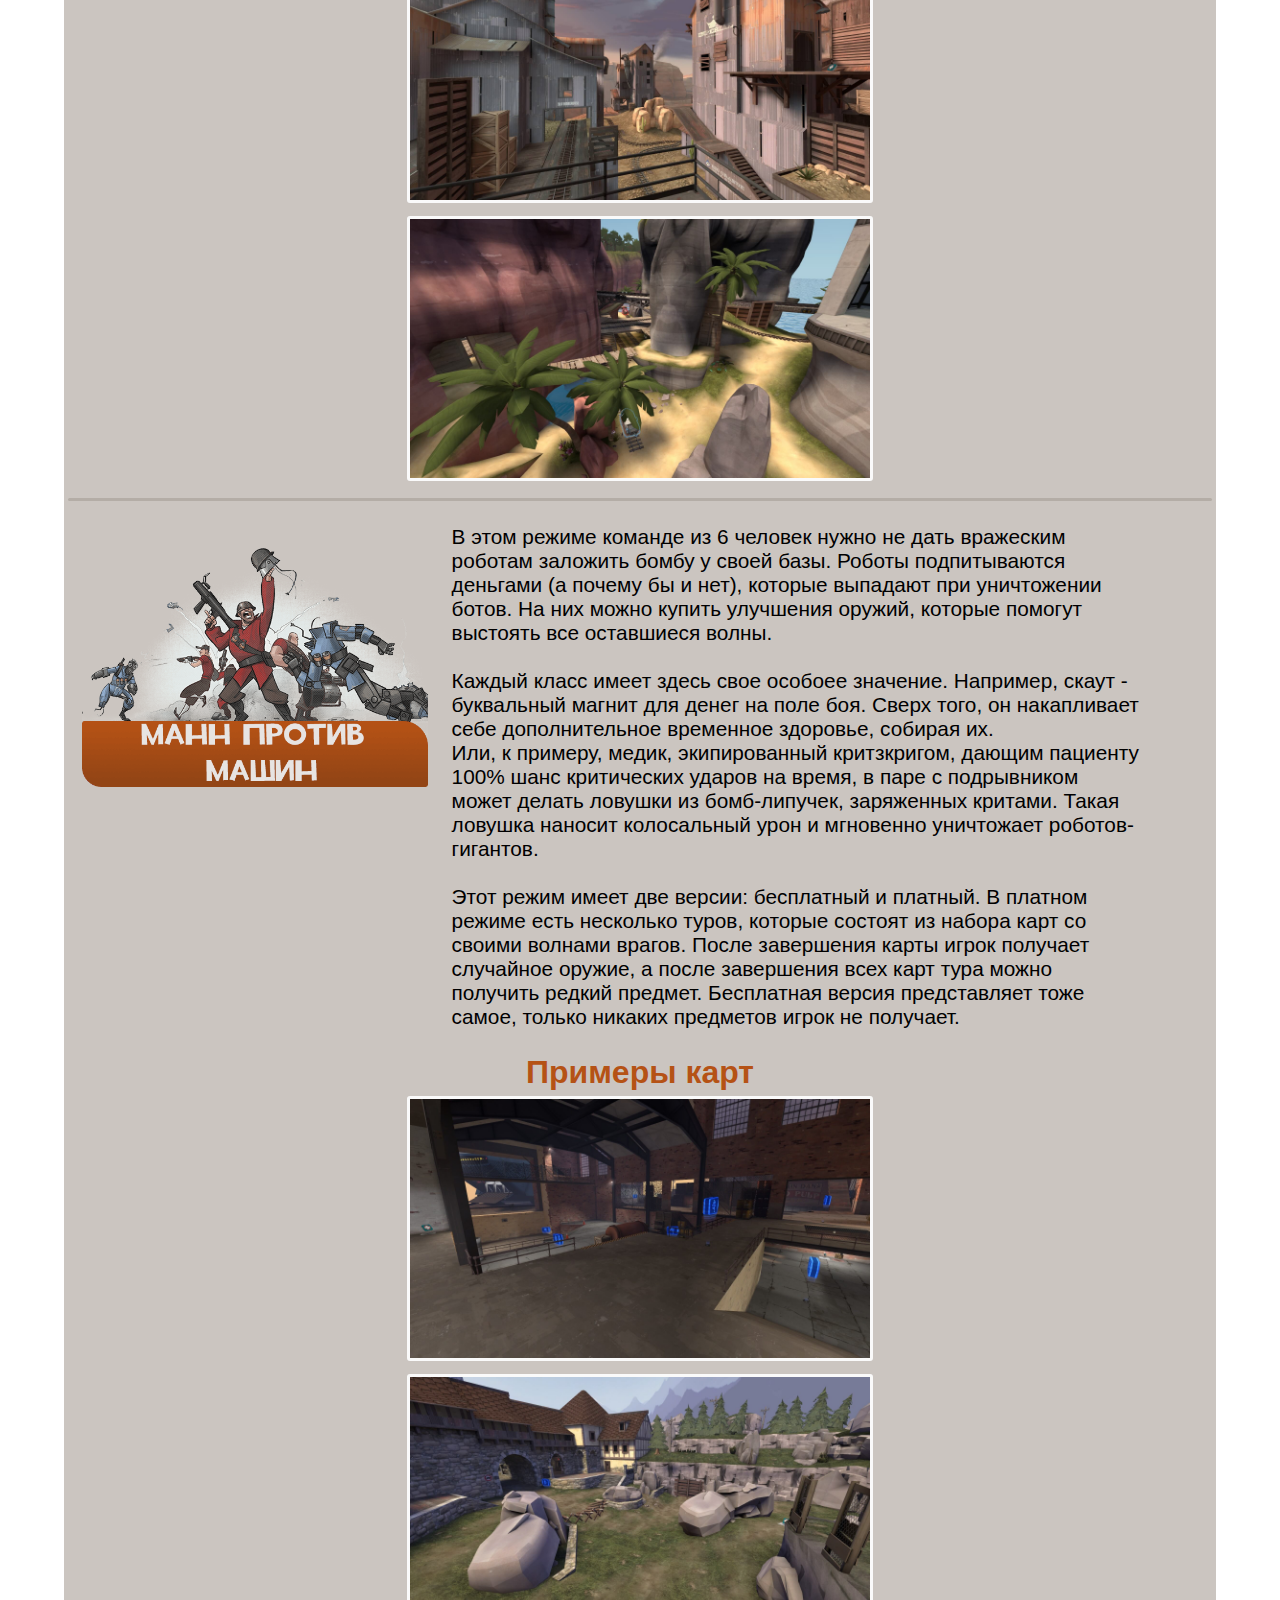
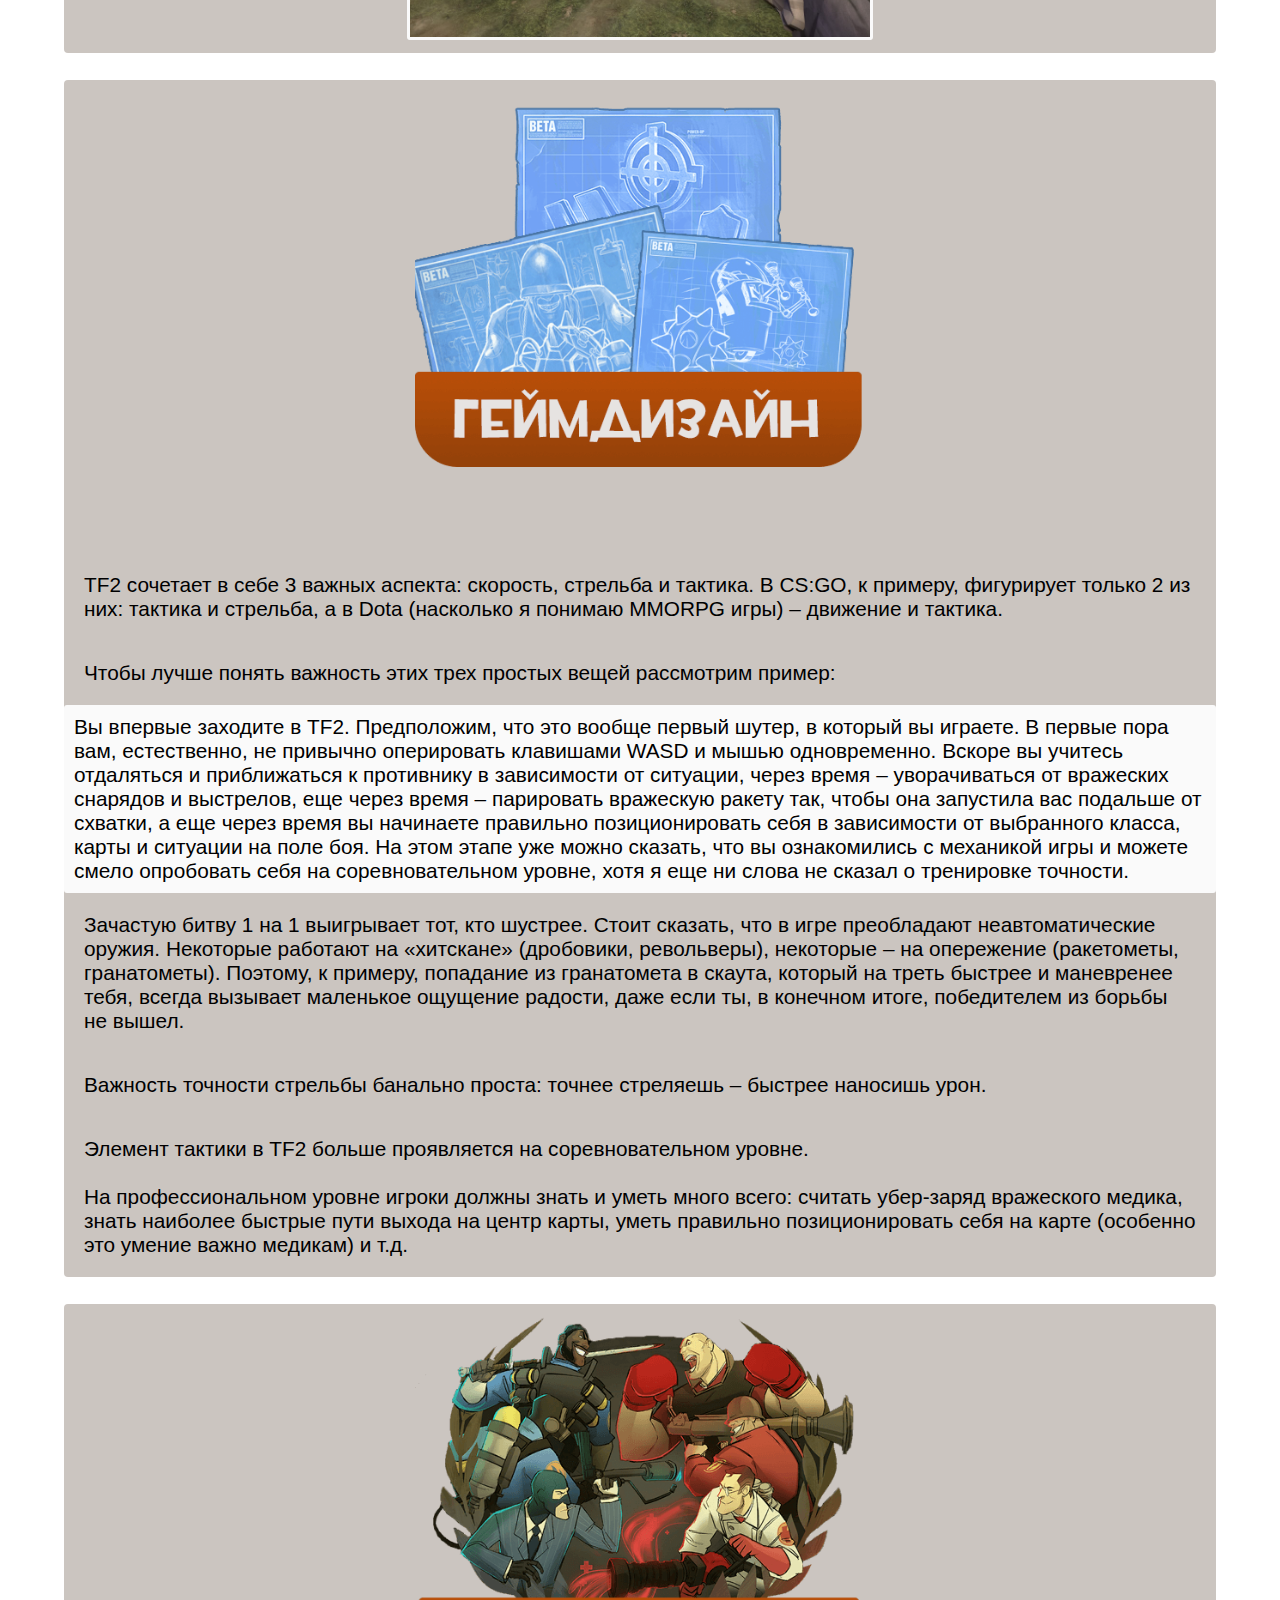
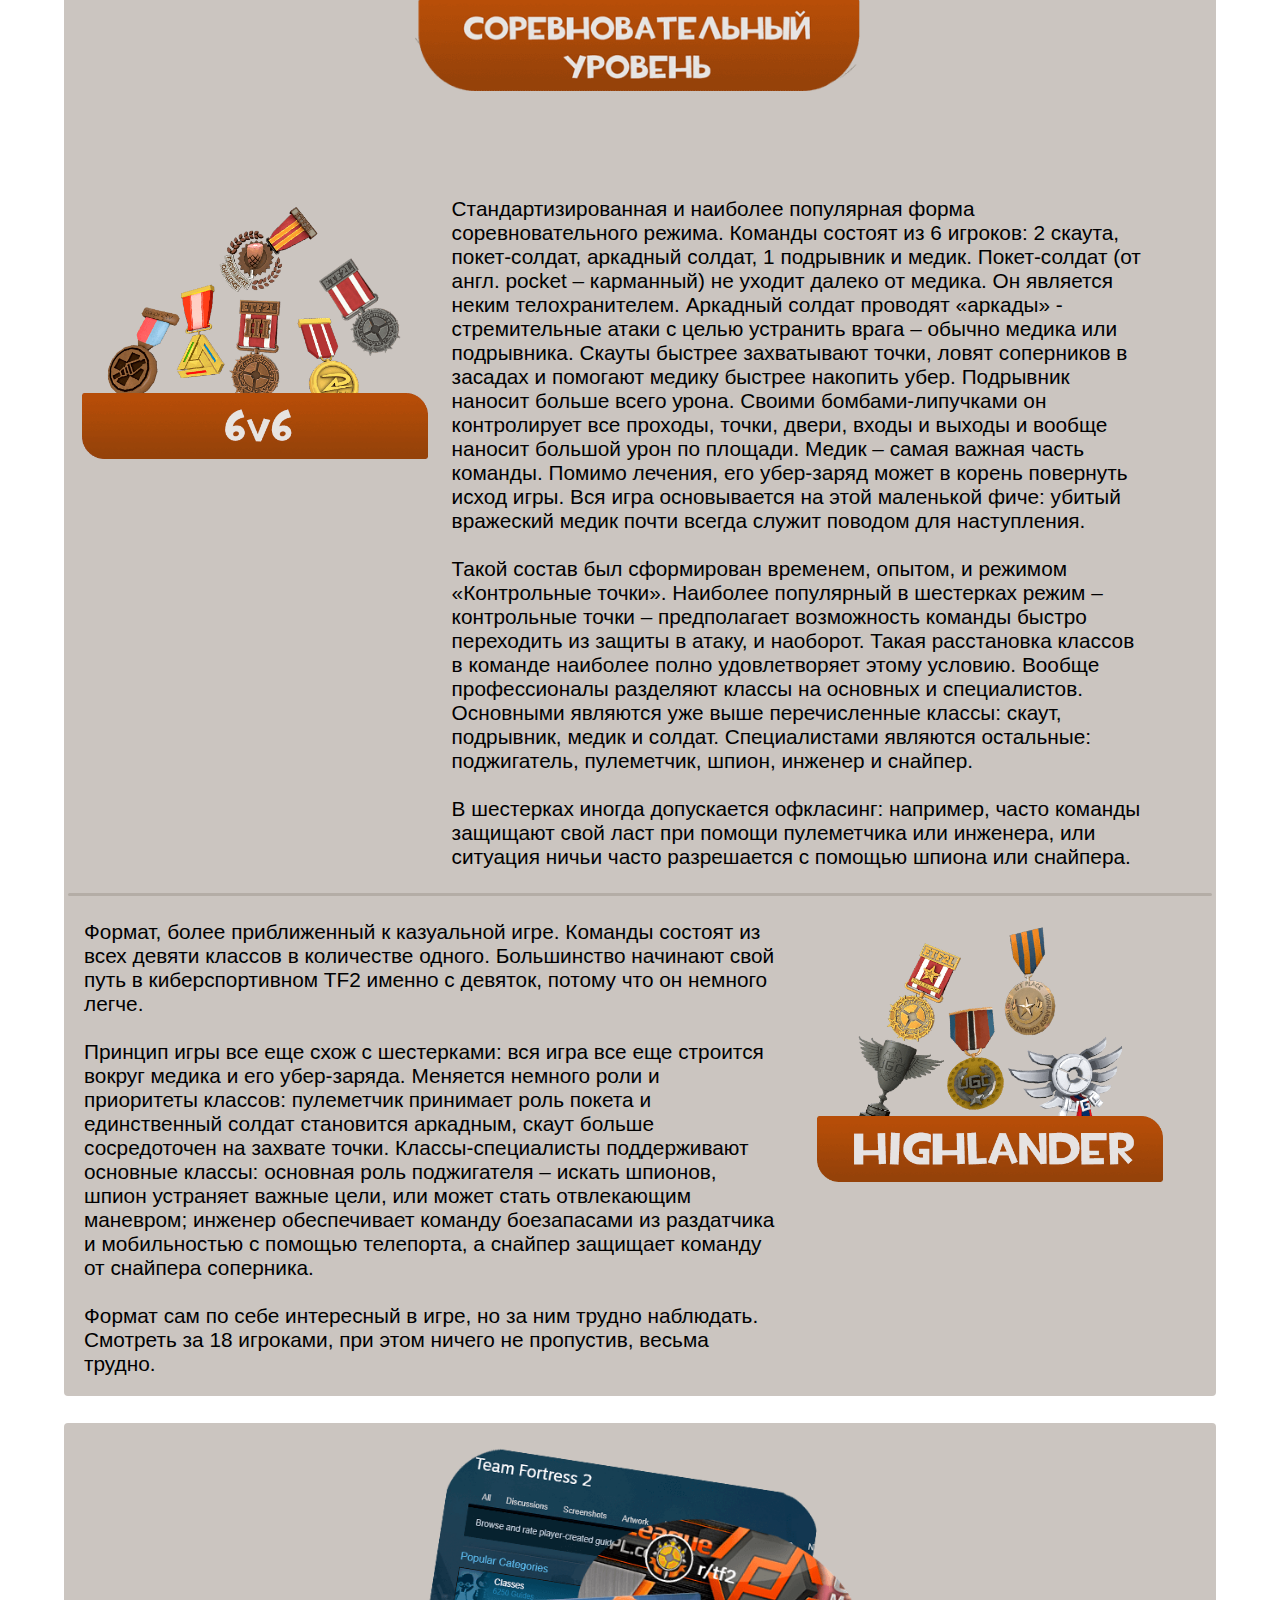
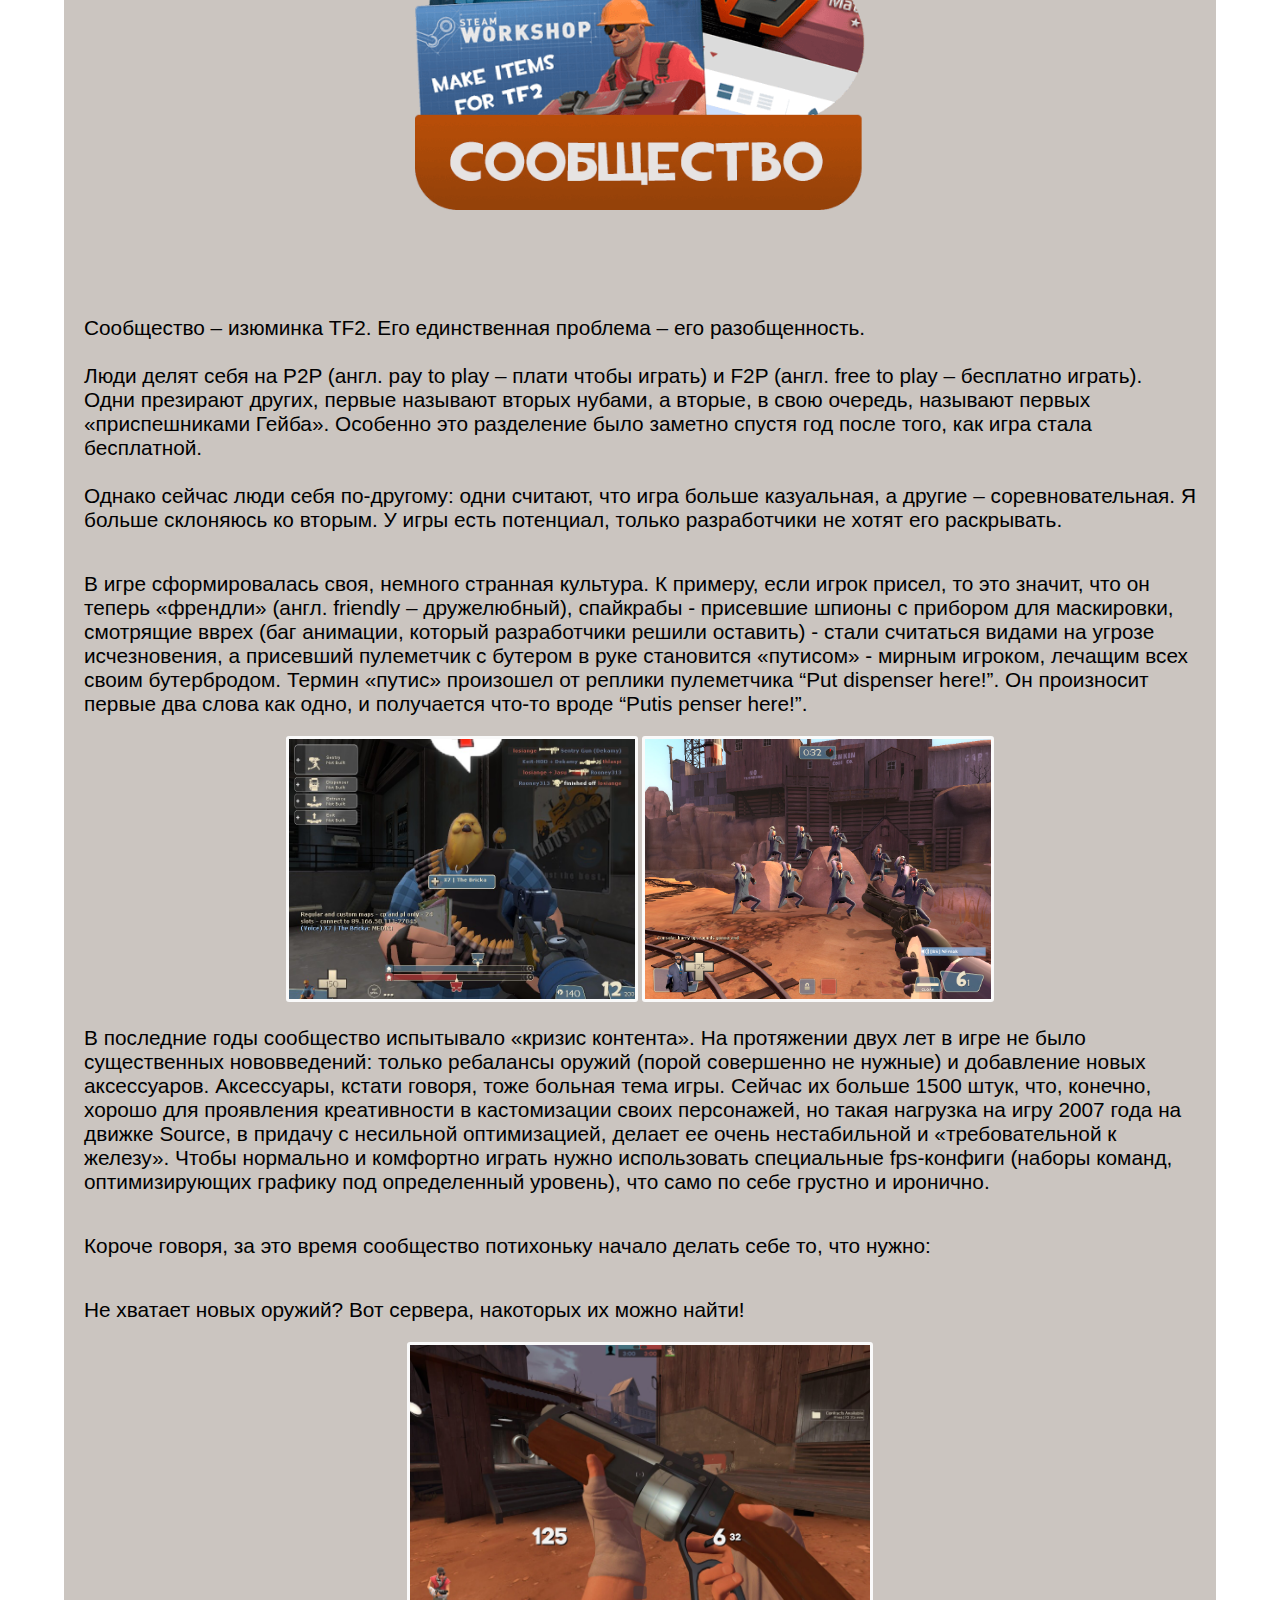
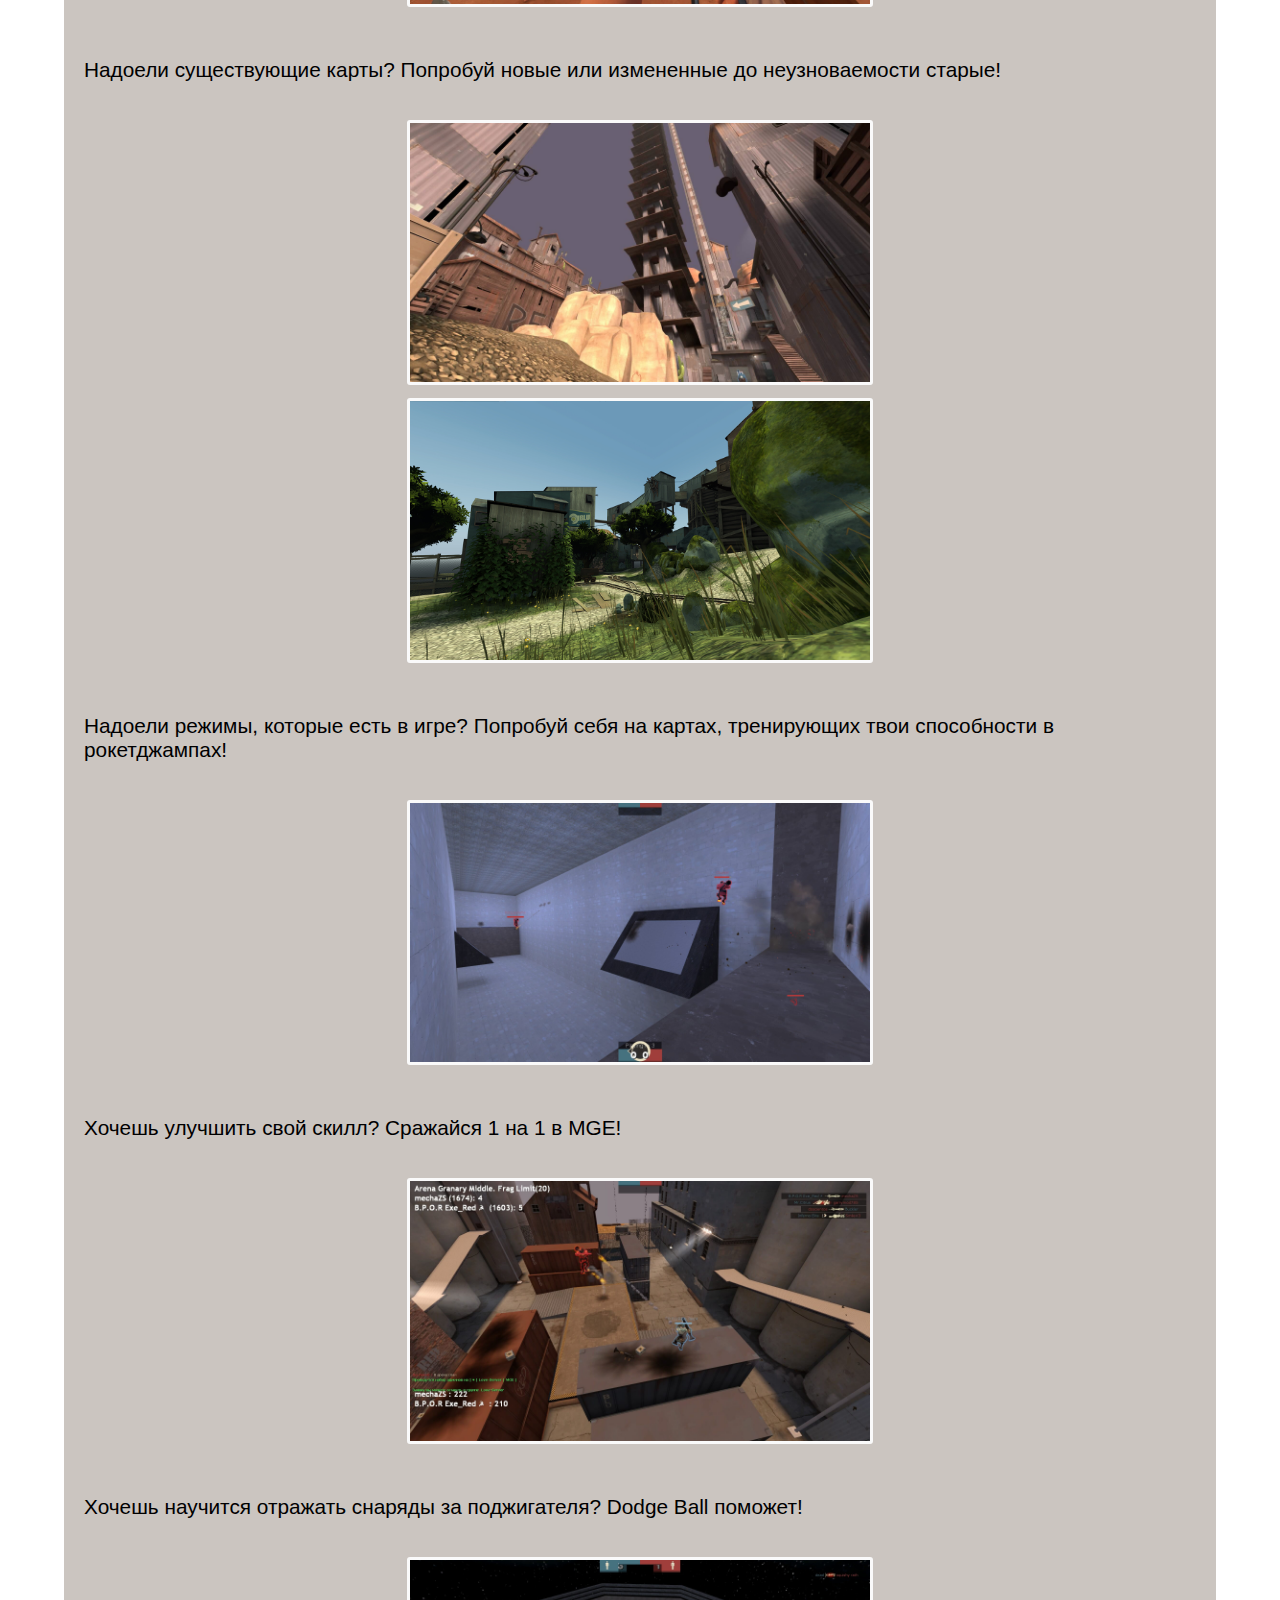
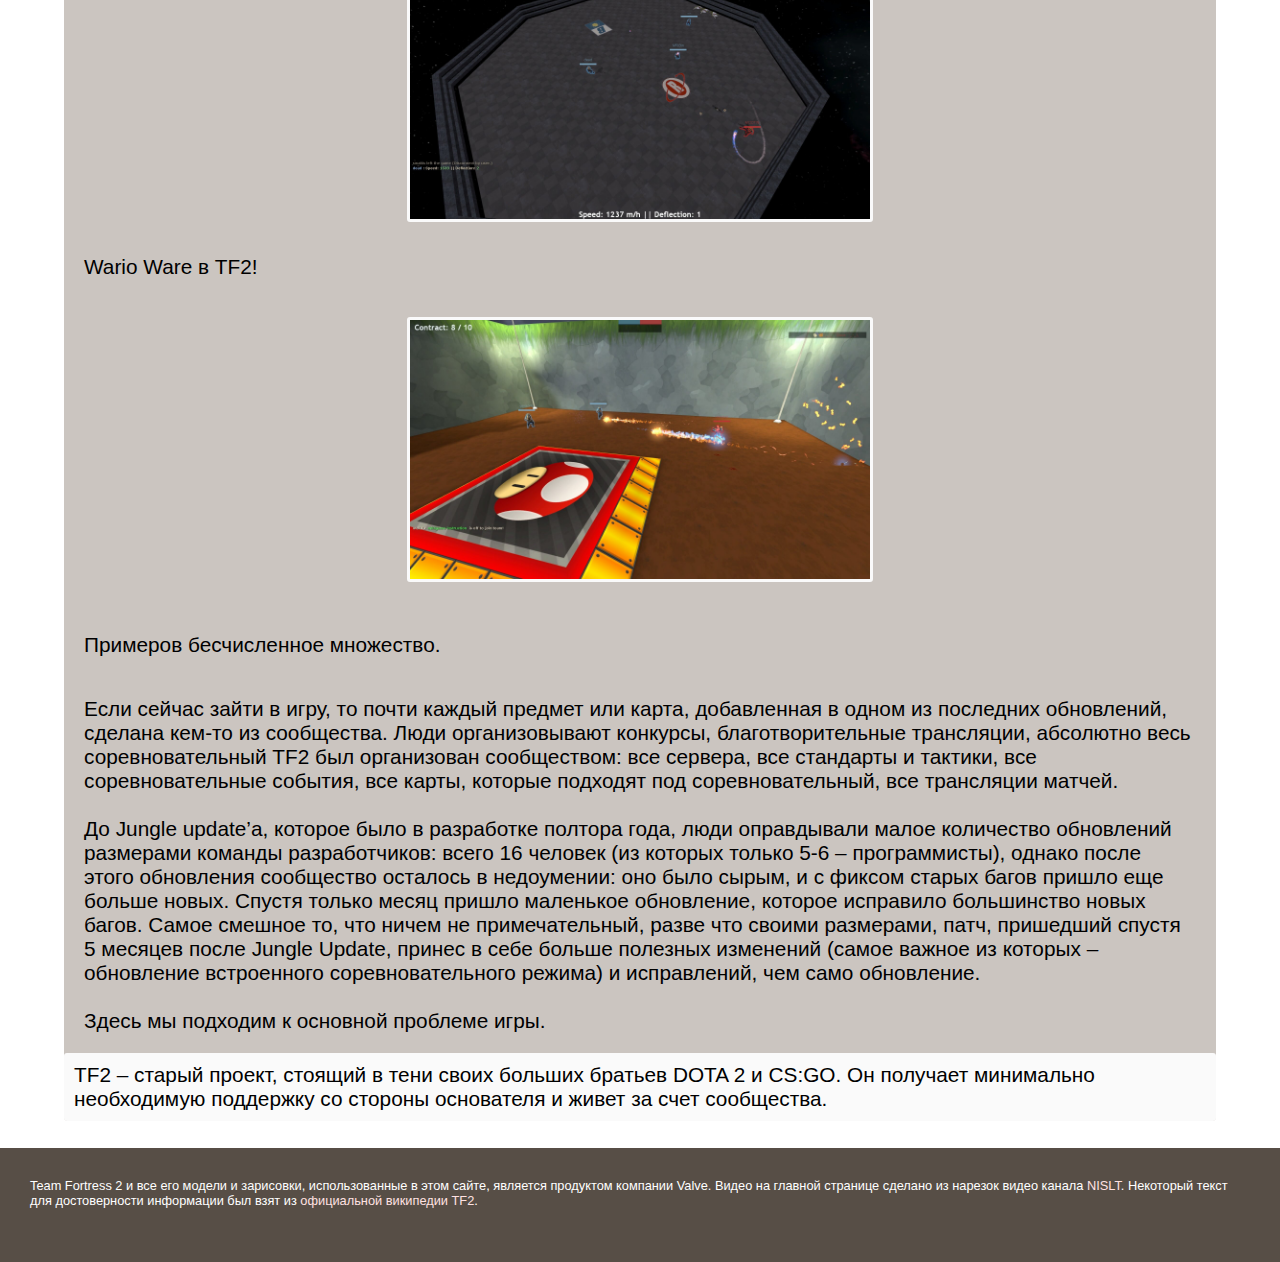
==== commit bbec7e72: "Easter egg added" ====
--- a/index.html
+++ b/index.html
@@ -11,6 +11,7 @@
         body {
             background: url("./maps/coldfront.jpg") 50%/cover no-repeat fixed;
         }
+
         .sub_nav_container {
             border-top-left-radius: 0px;
             border-top-right-radius: 0px;
@@ -19,6 +20,7 @@
 </head>
 
 <body>
+    <button onclick="topFunction()" id="myBtn" title="Вернуться к началу страницы">Наверх</button>
     <header>
         <ol class="nav_container">
             <li class="nav">
@@ -398,6 +400,7 @@
             на главной странице сделано из нарезок видео канала
             <a href="https://www.youtube.com/user/NISLT">NISLT</a>. Некоторый текст для достоверности информации был взят из
             <a href="https://wiki.teamfortress.com/wiki/Main_Page">официальной википедии TF2</a>.</p>
+        <a id="egg" href="./headings/other.html">( ͡° ͜ʖ ͡°)</a>
     </footer>
 
     <script>
@@ -405,5 +408,20 @@
             var audio = document.getElementById("video");
             audio.play();
         }
+
+        window.onscroll = function () { scrollFunction() };
+
+        function scrollFunction() {
+            if (document.body.scrollTop > 1000 || document.documentElement.scrollTop > 1000) {
+                document.getElementById("myBtn").style.display = "block";
+            } else {
+                document.getElementById("myBtn").style.display = "none";
+            }
+        }
+
+        function topFunction() {
+            document.body.scrollTop = 0;
+            document.documentElement.scrollTop = 0;
+        }
     </script>
 </body>--- a/style.css
+++ b/style.css
@@ -150,7 +150,33 @@
     transition: all 0.5s ease;
 }
 /*Контейеры и остальное*/
+#egg {
+    color: #574e46;
+    padding: 0;
+}
+#myBtn {
+    display: none;
+    position: fixed;
+    top: 8.5vh;
+    left: 3px;
+    z-index: 99;
+    font-size: 18px;
+    border: none;
+    outline: none;
+    background-color: #cbc5c0;
+    color: black;
+    cursor: pointer;
+    padding: 10px;
+    border-radius: 4px;
+    transition: all 0.5s;
+  }
+  
+  #myBtn:hover {
+    background-color: #b55215;
+    color: white;
+  }
 .button{
+    cursor: pointer;
     text-align: center;
     position: relative;
     margin: auto;
@@ -162,6 +188,7 @@
     height: 30px;
     border: none;
     transition: all 0.5s ease;
+    font-weight: 500;
 }
 .bonus_container {
     background-color: #cbc5c0;
@@ -182,6 +209,7 @@
 .arsenal {
     box-shadow: 0px 2px 12px 4px #221e1d;
     border-radius: 7px;
+    width: 80%;
 
 }
 .img_inline {
